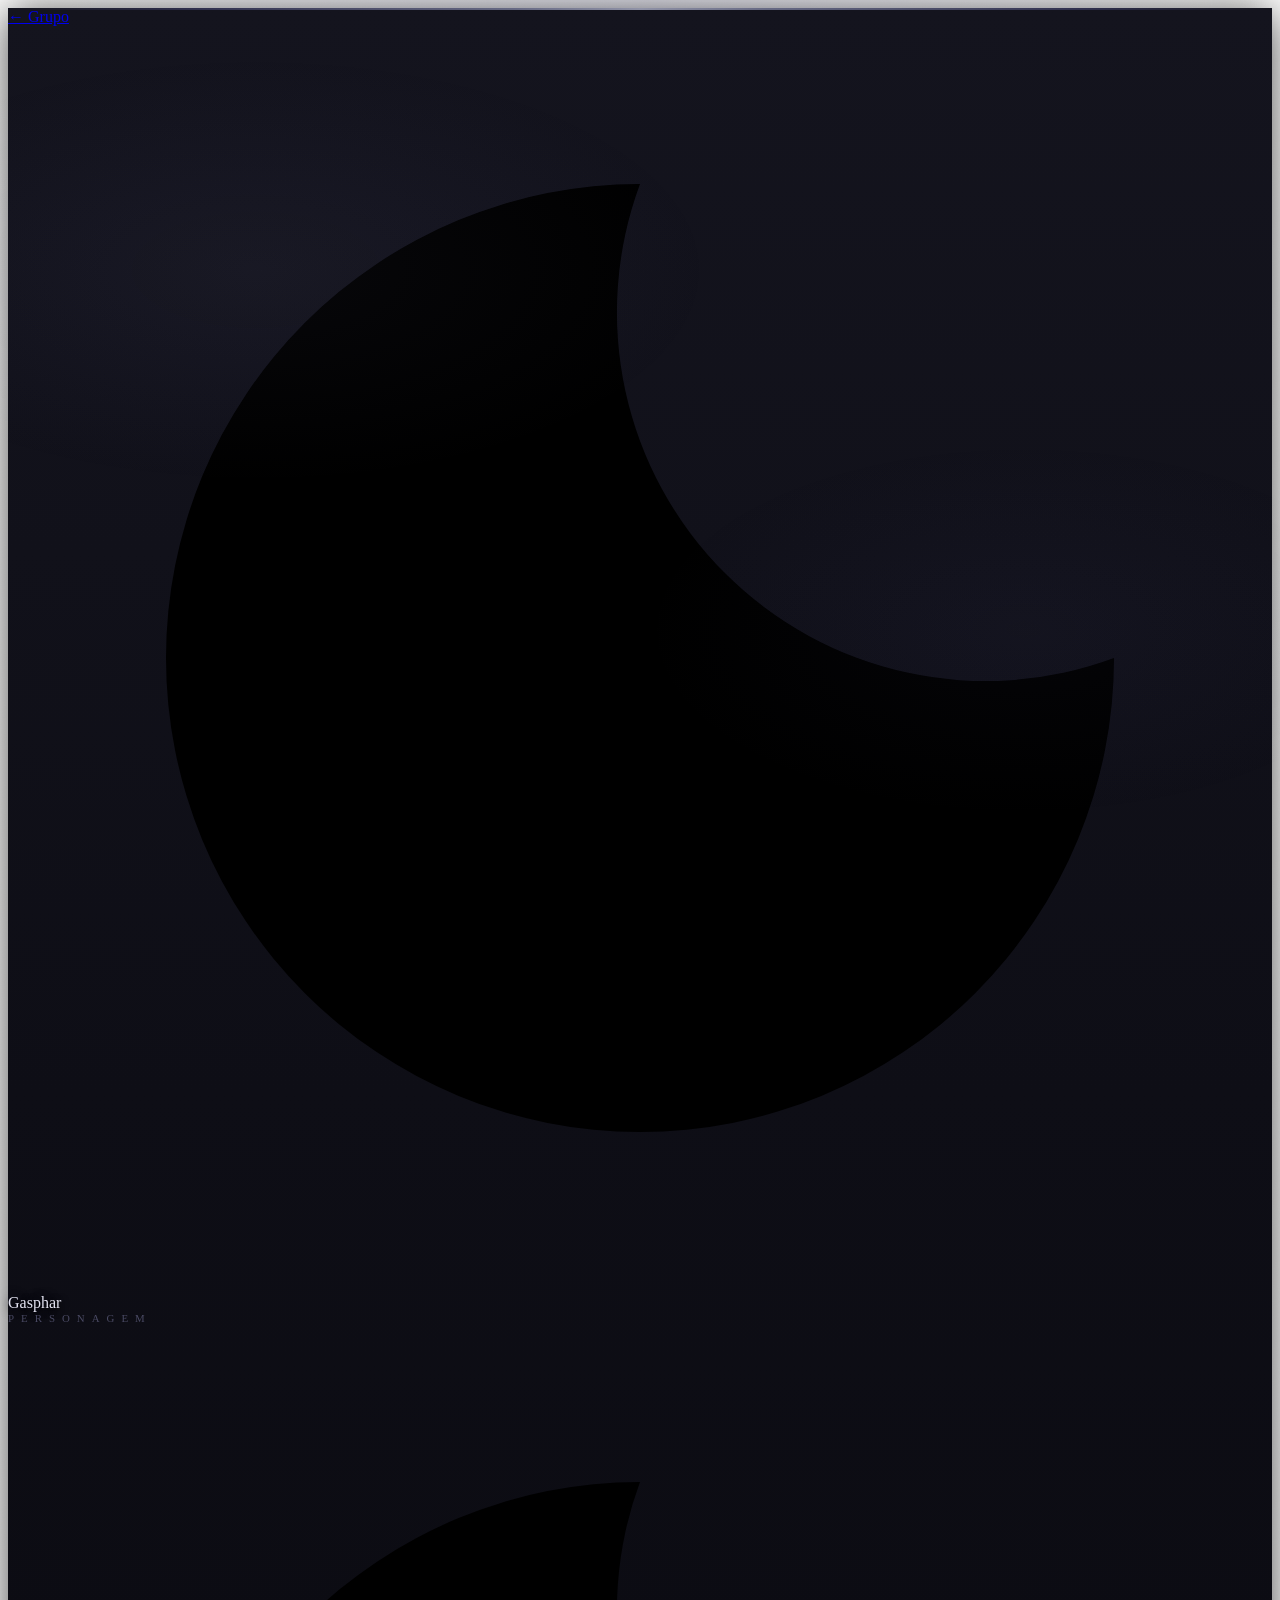
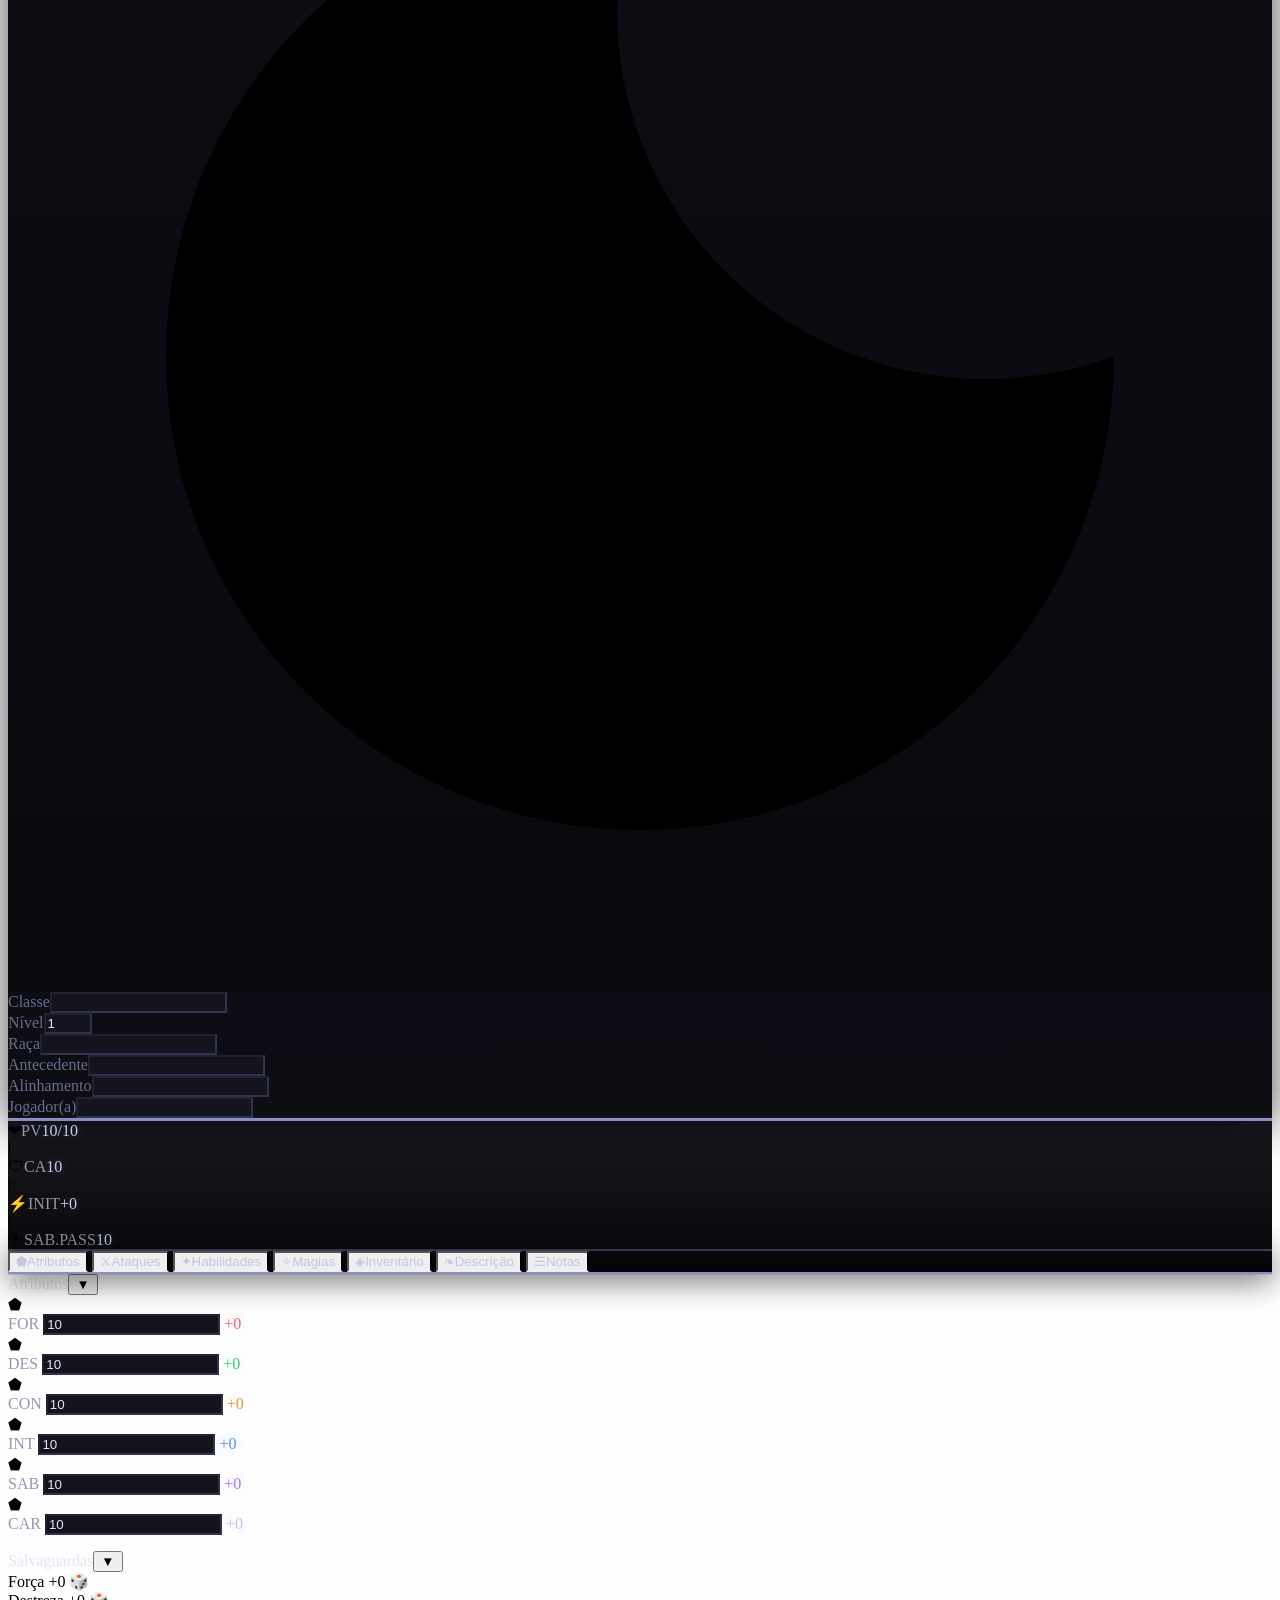
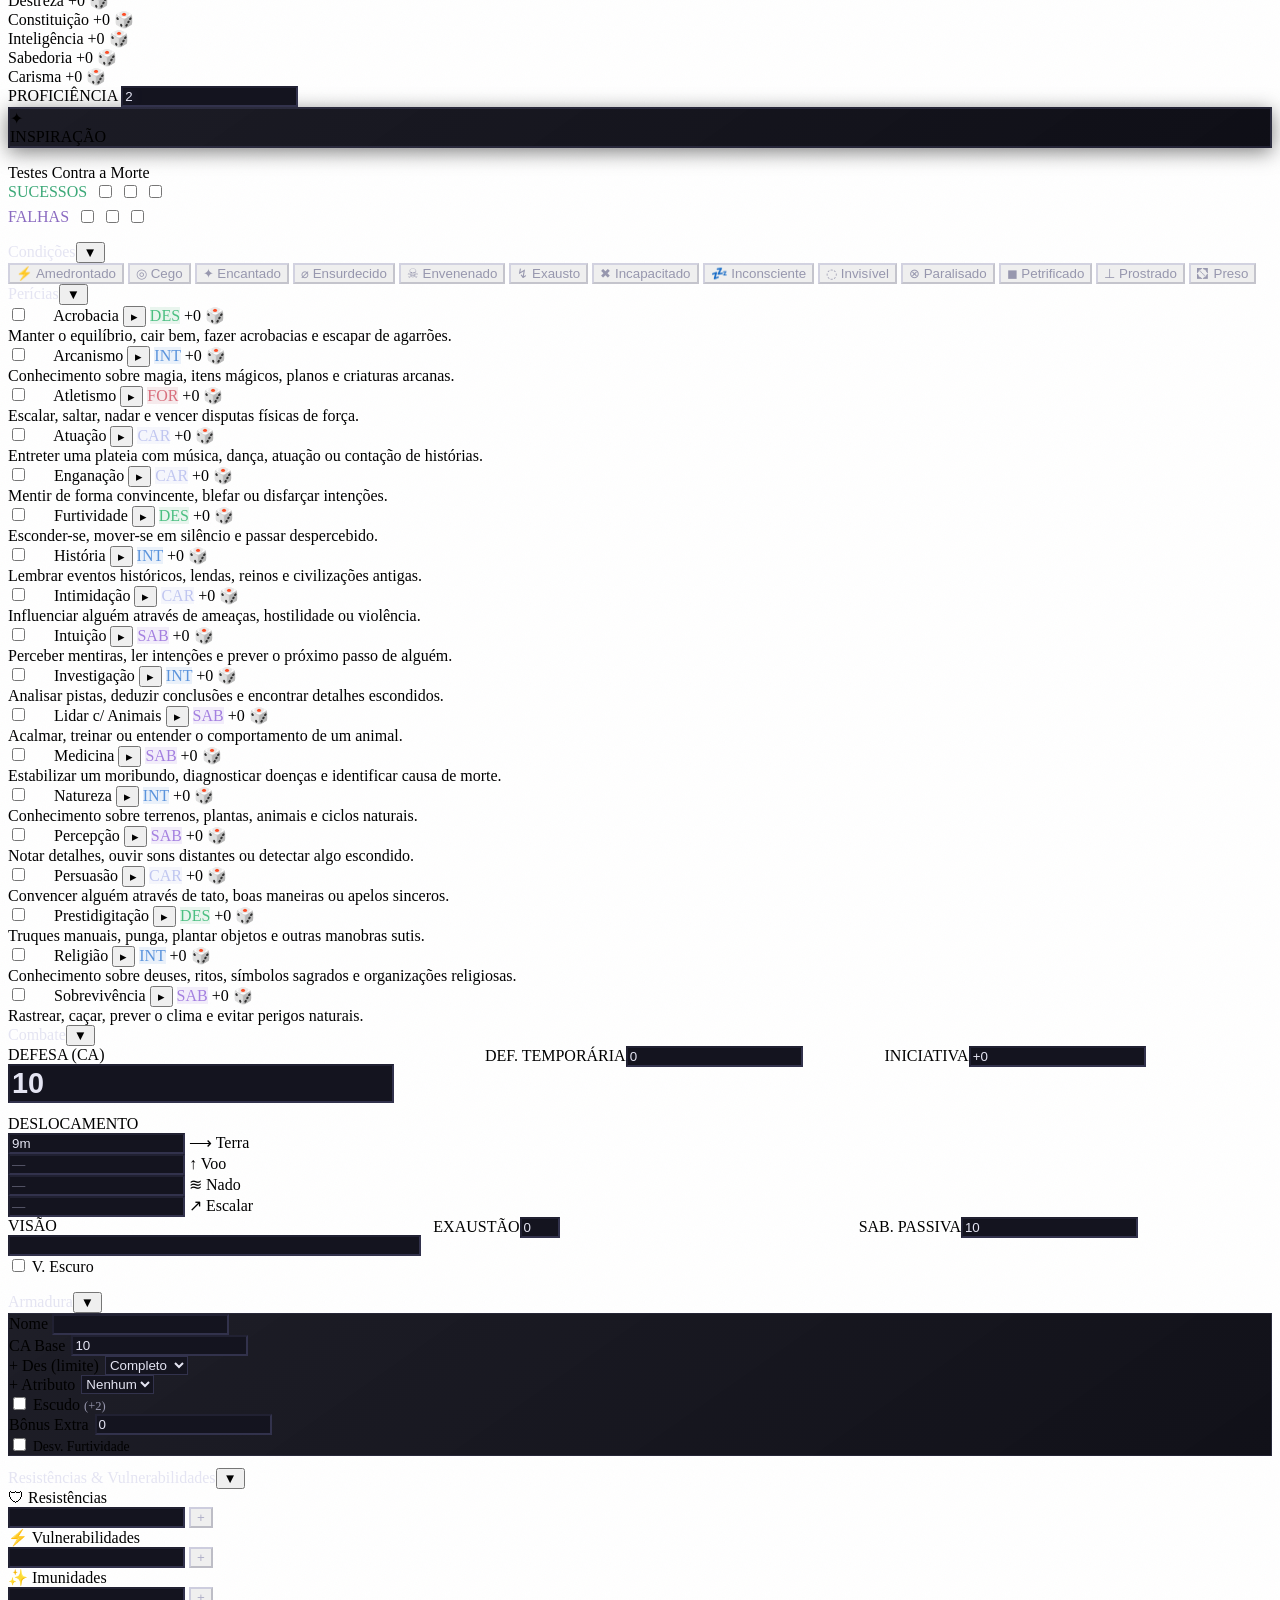
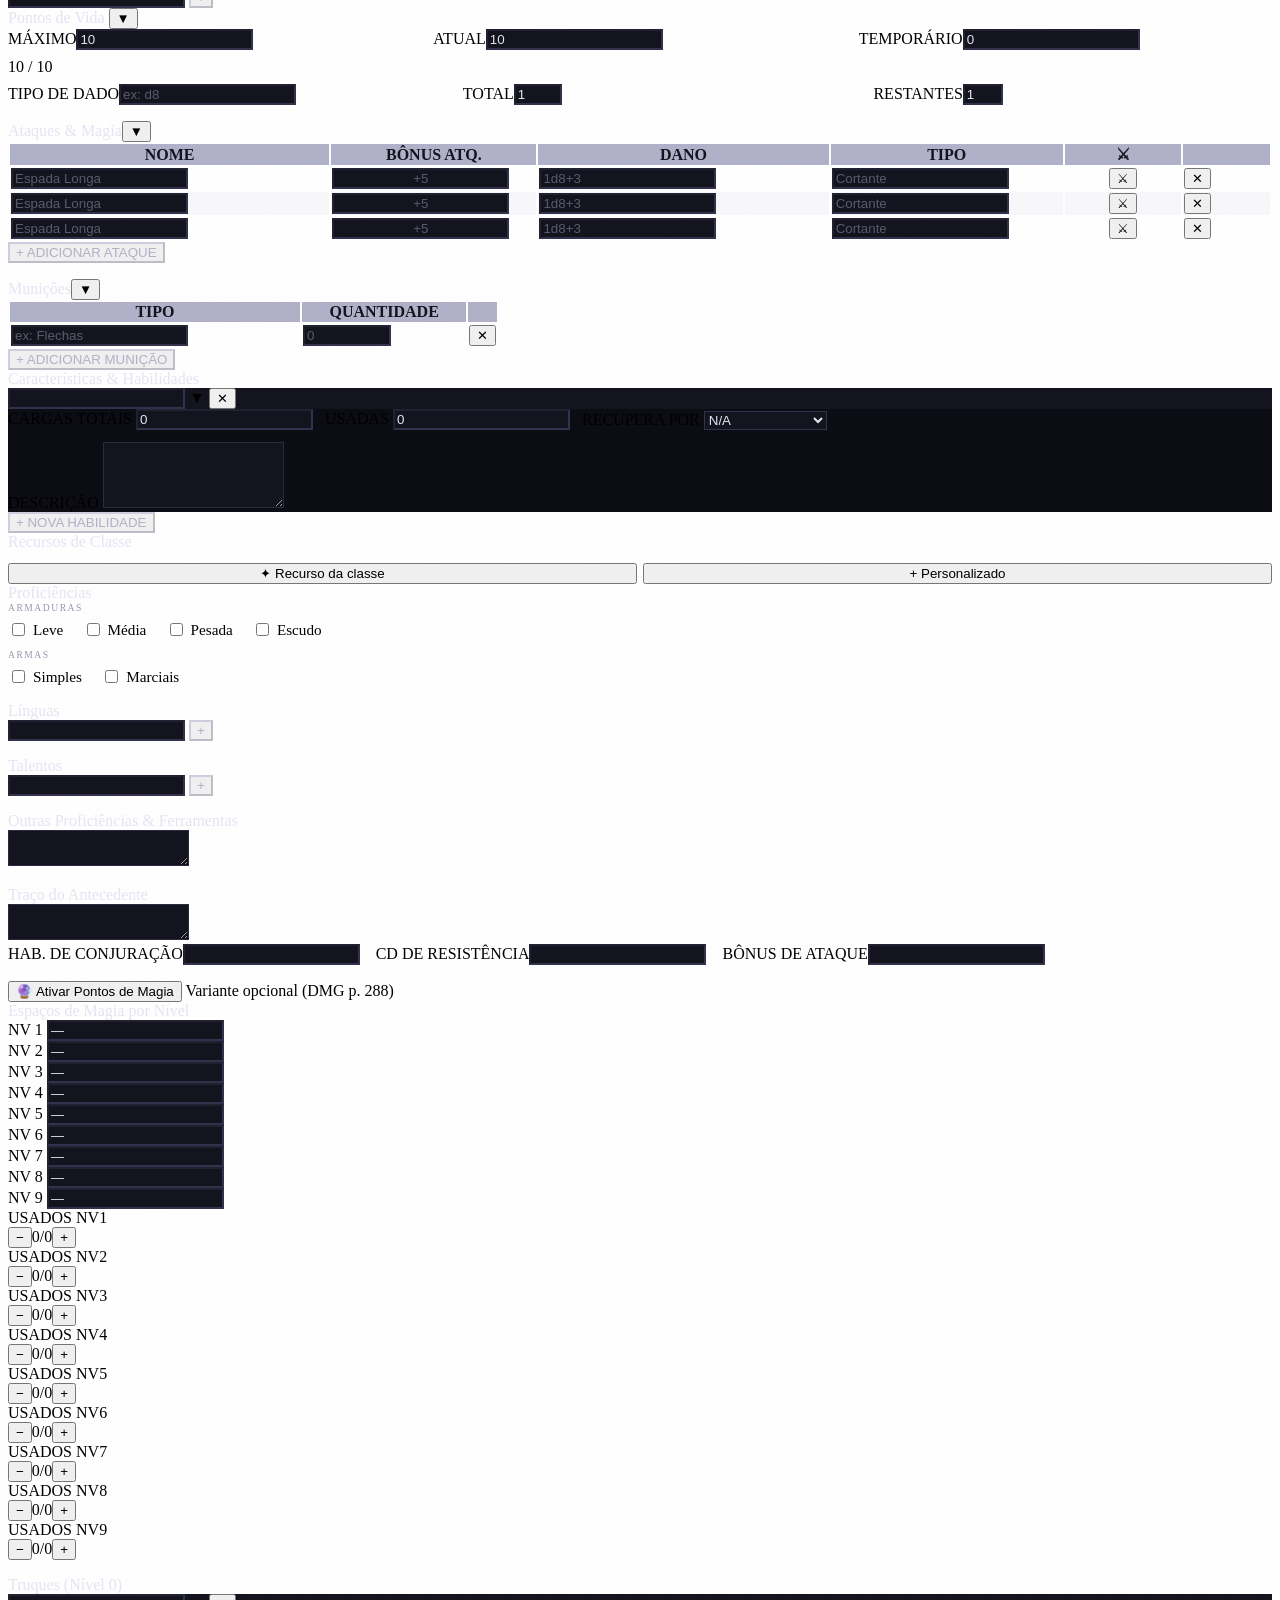
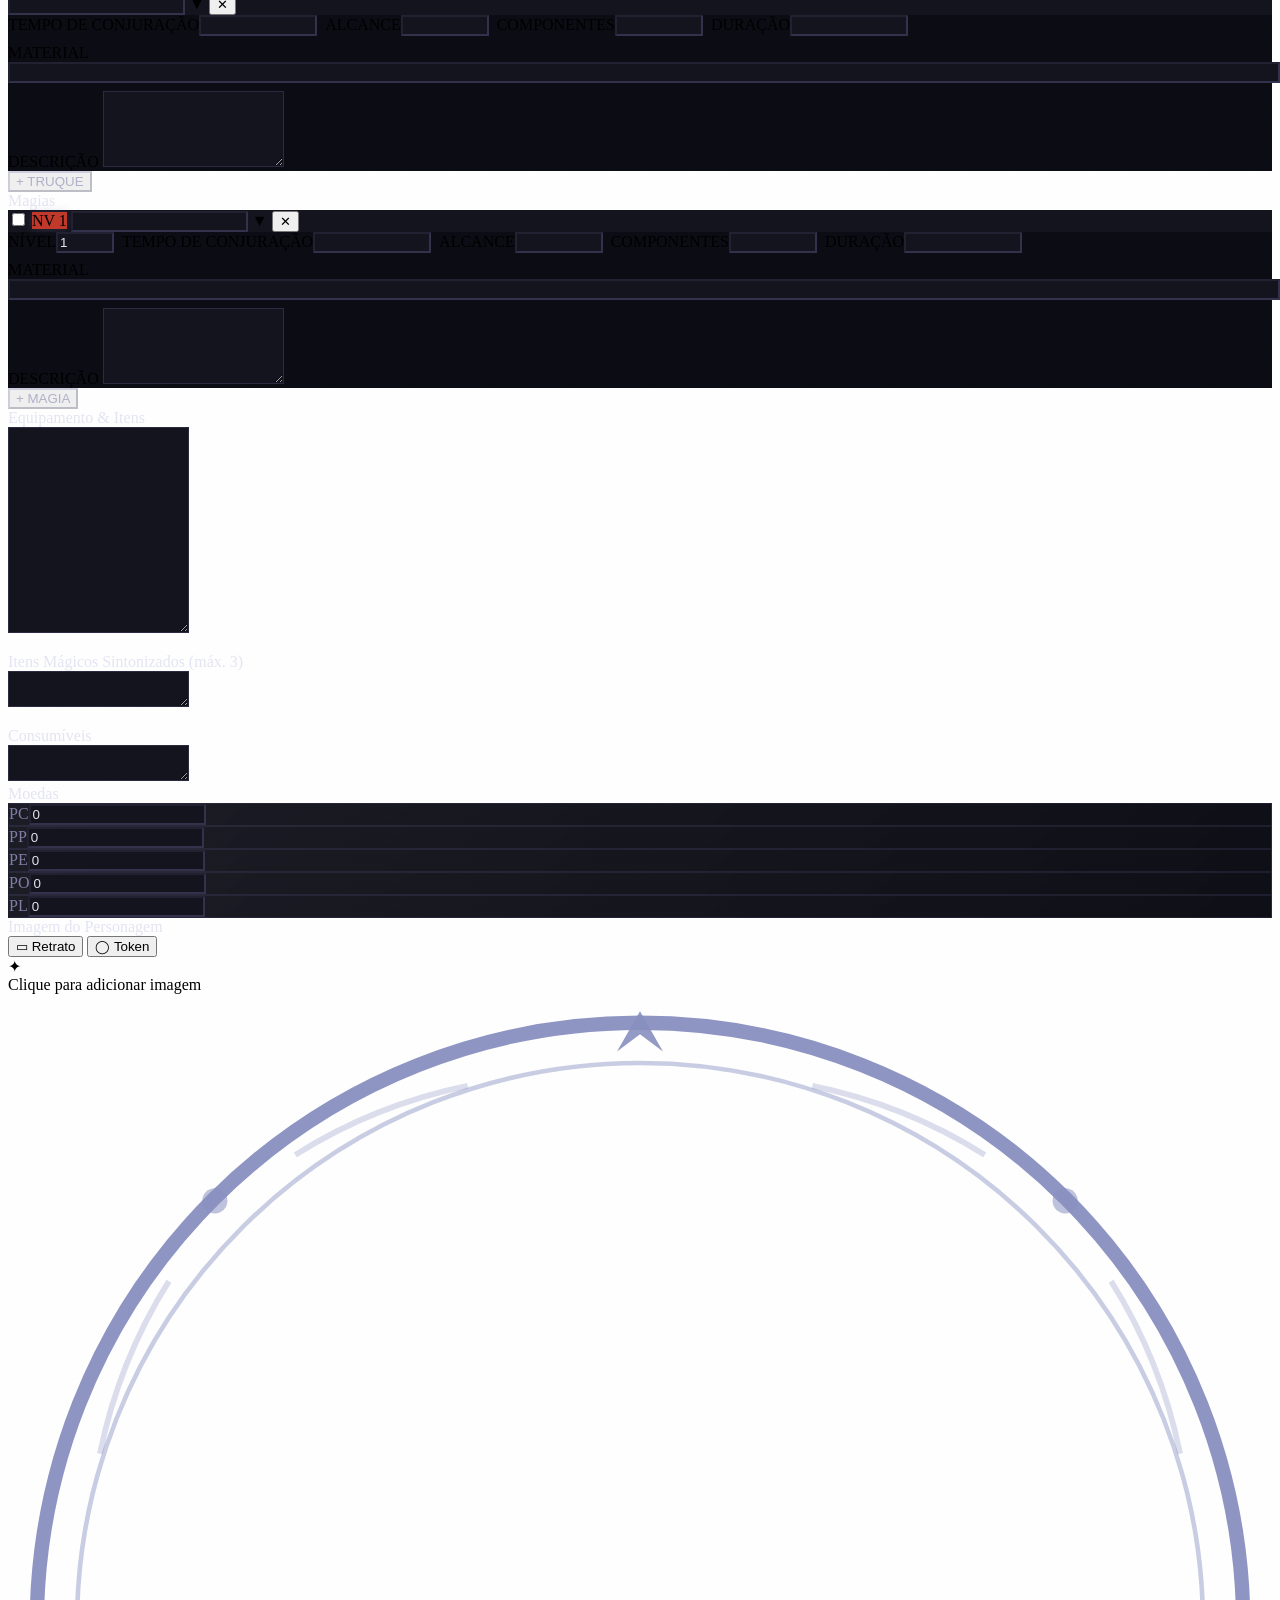
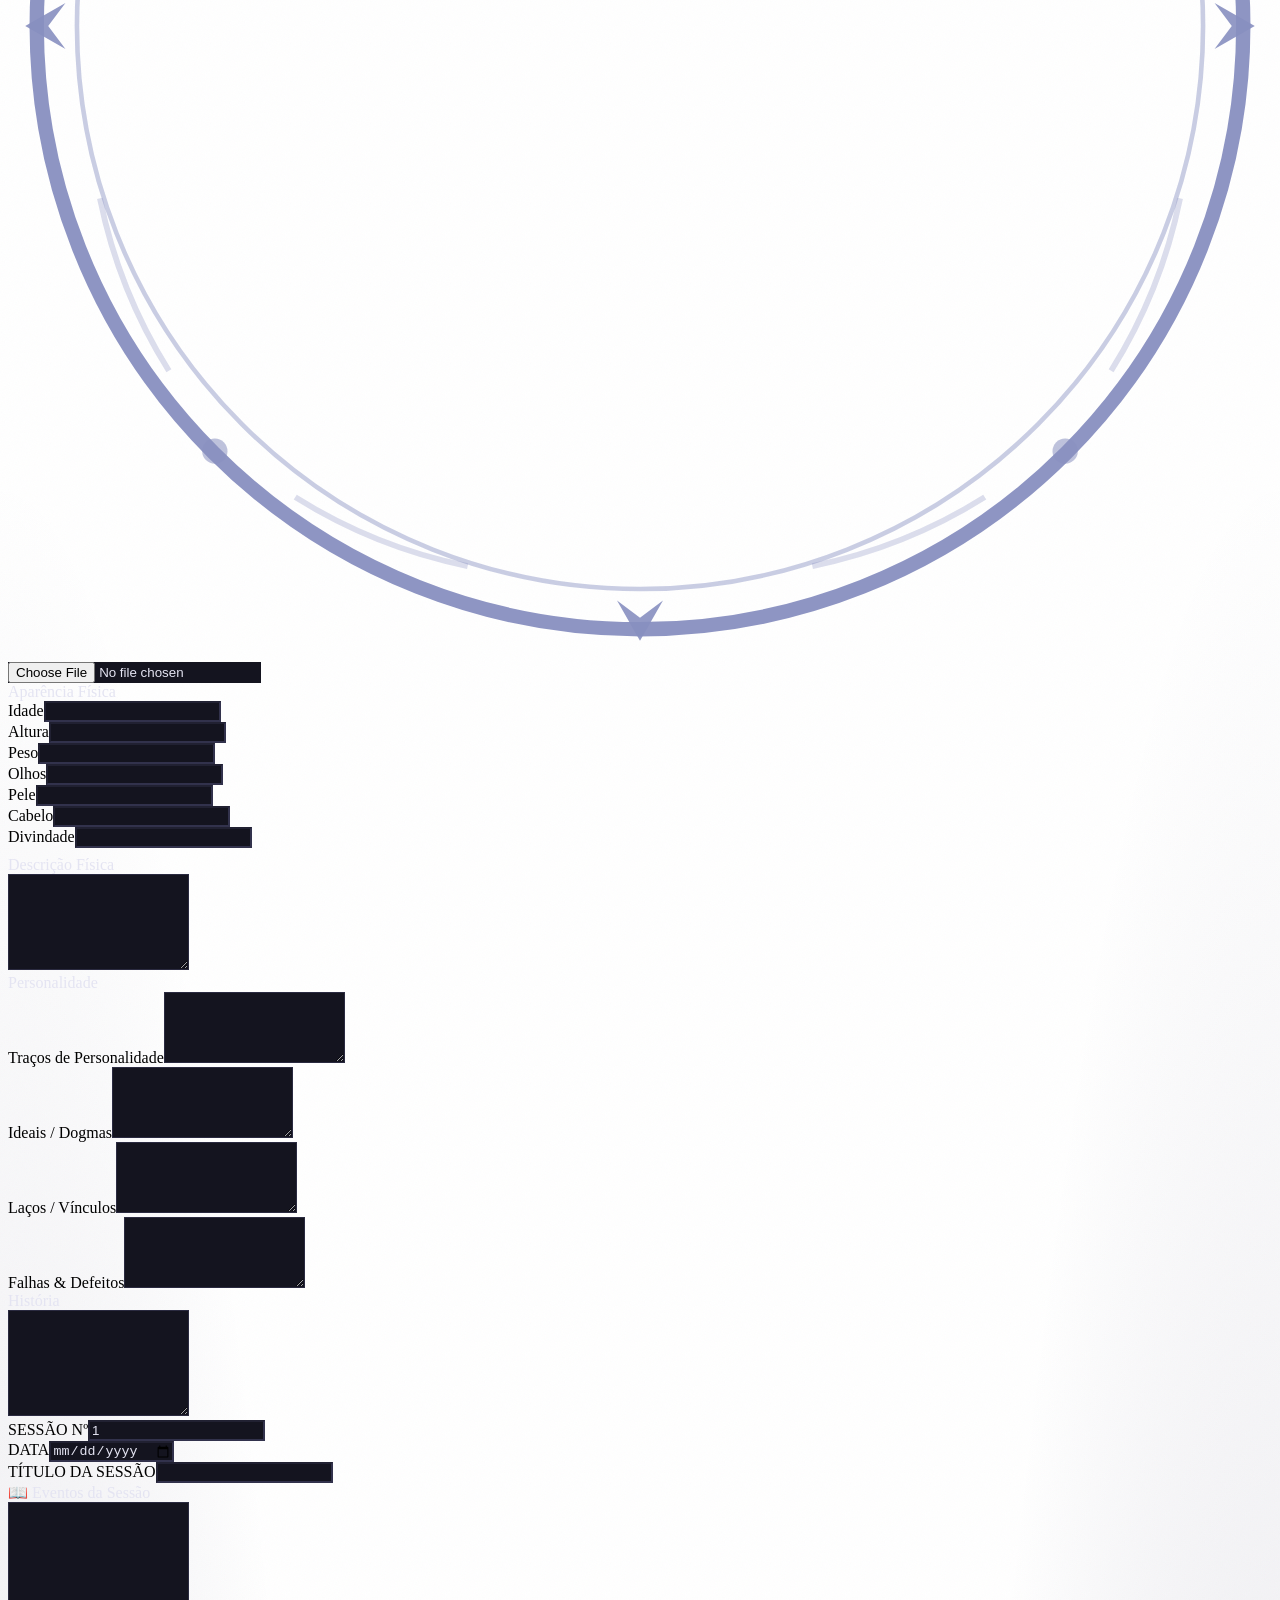
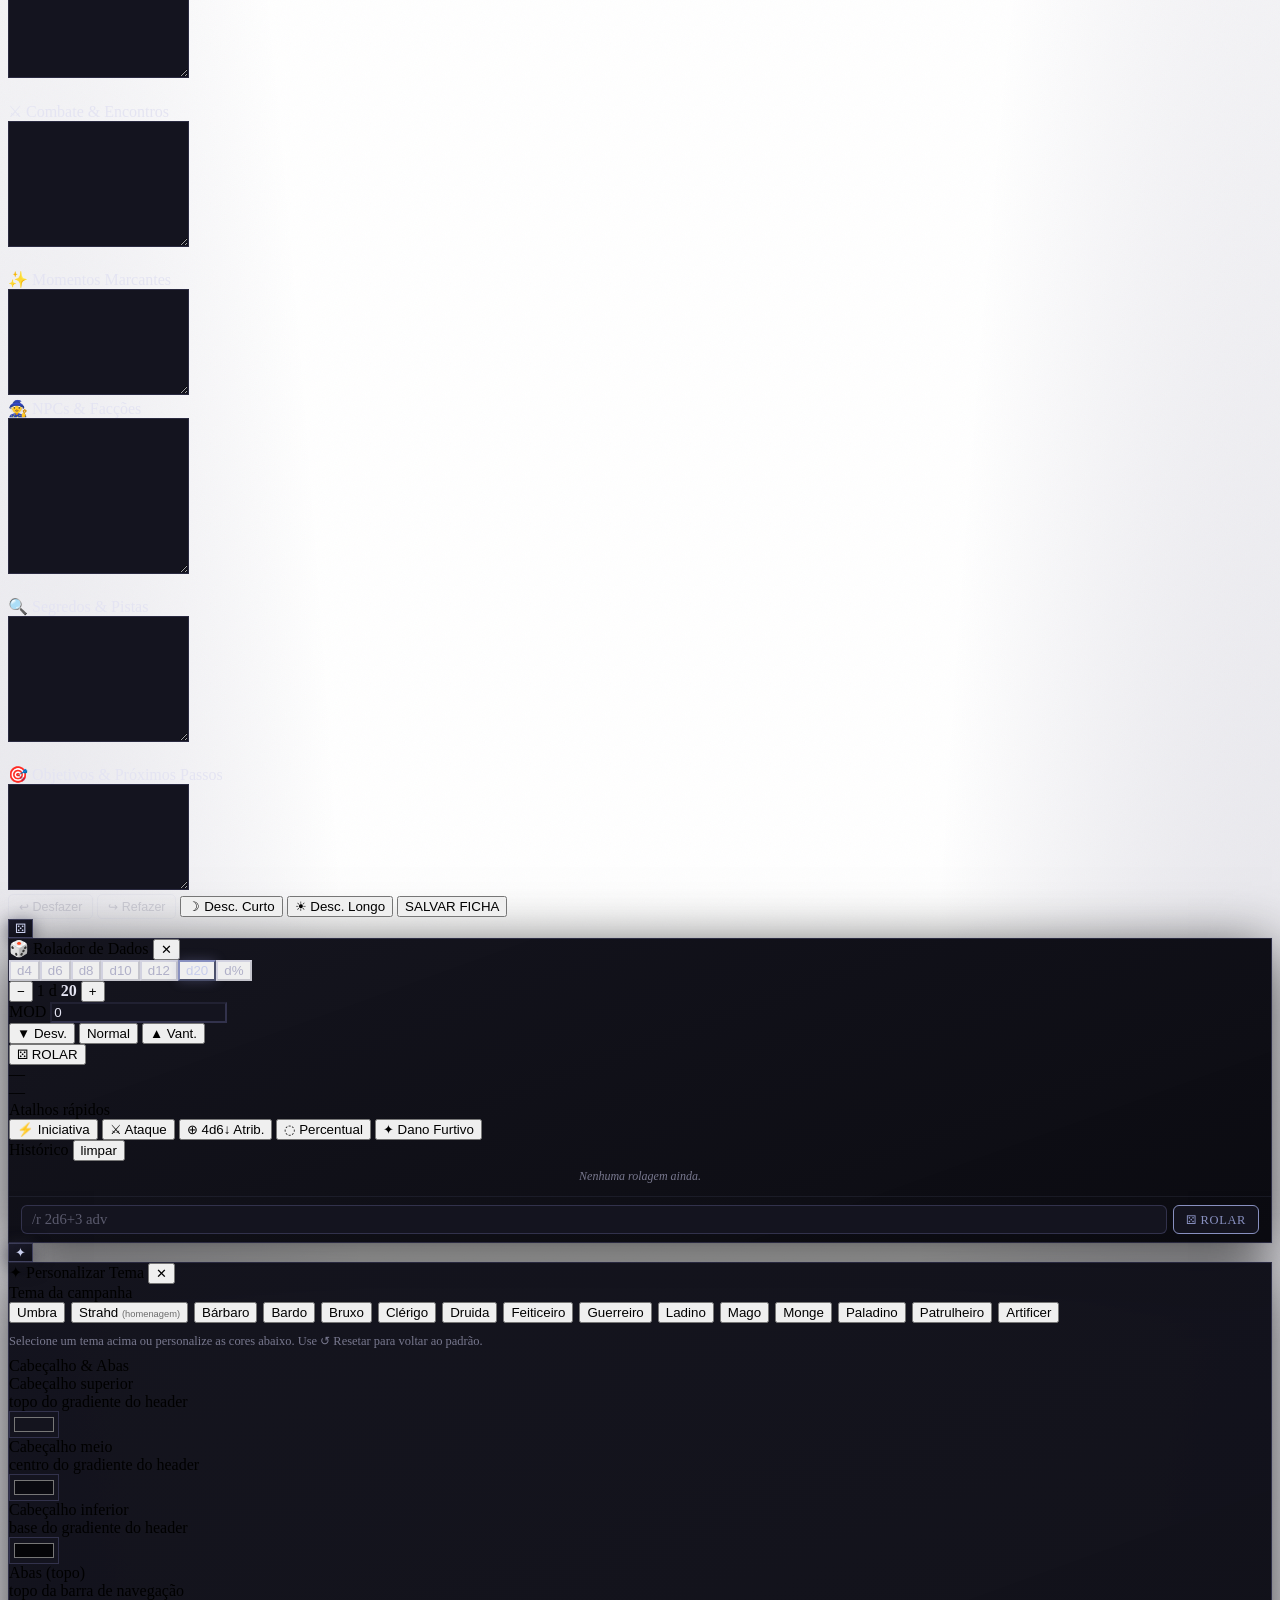
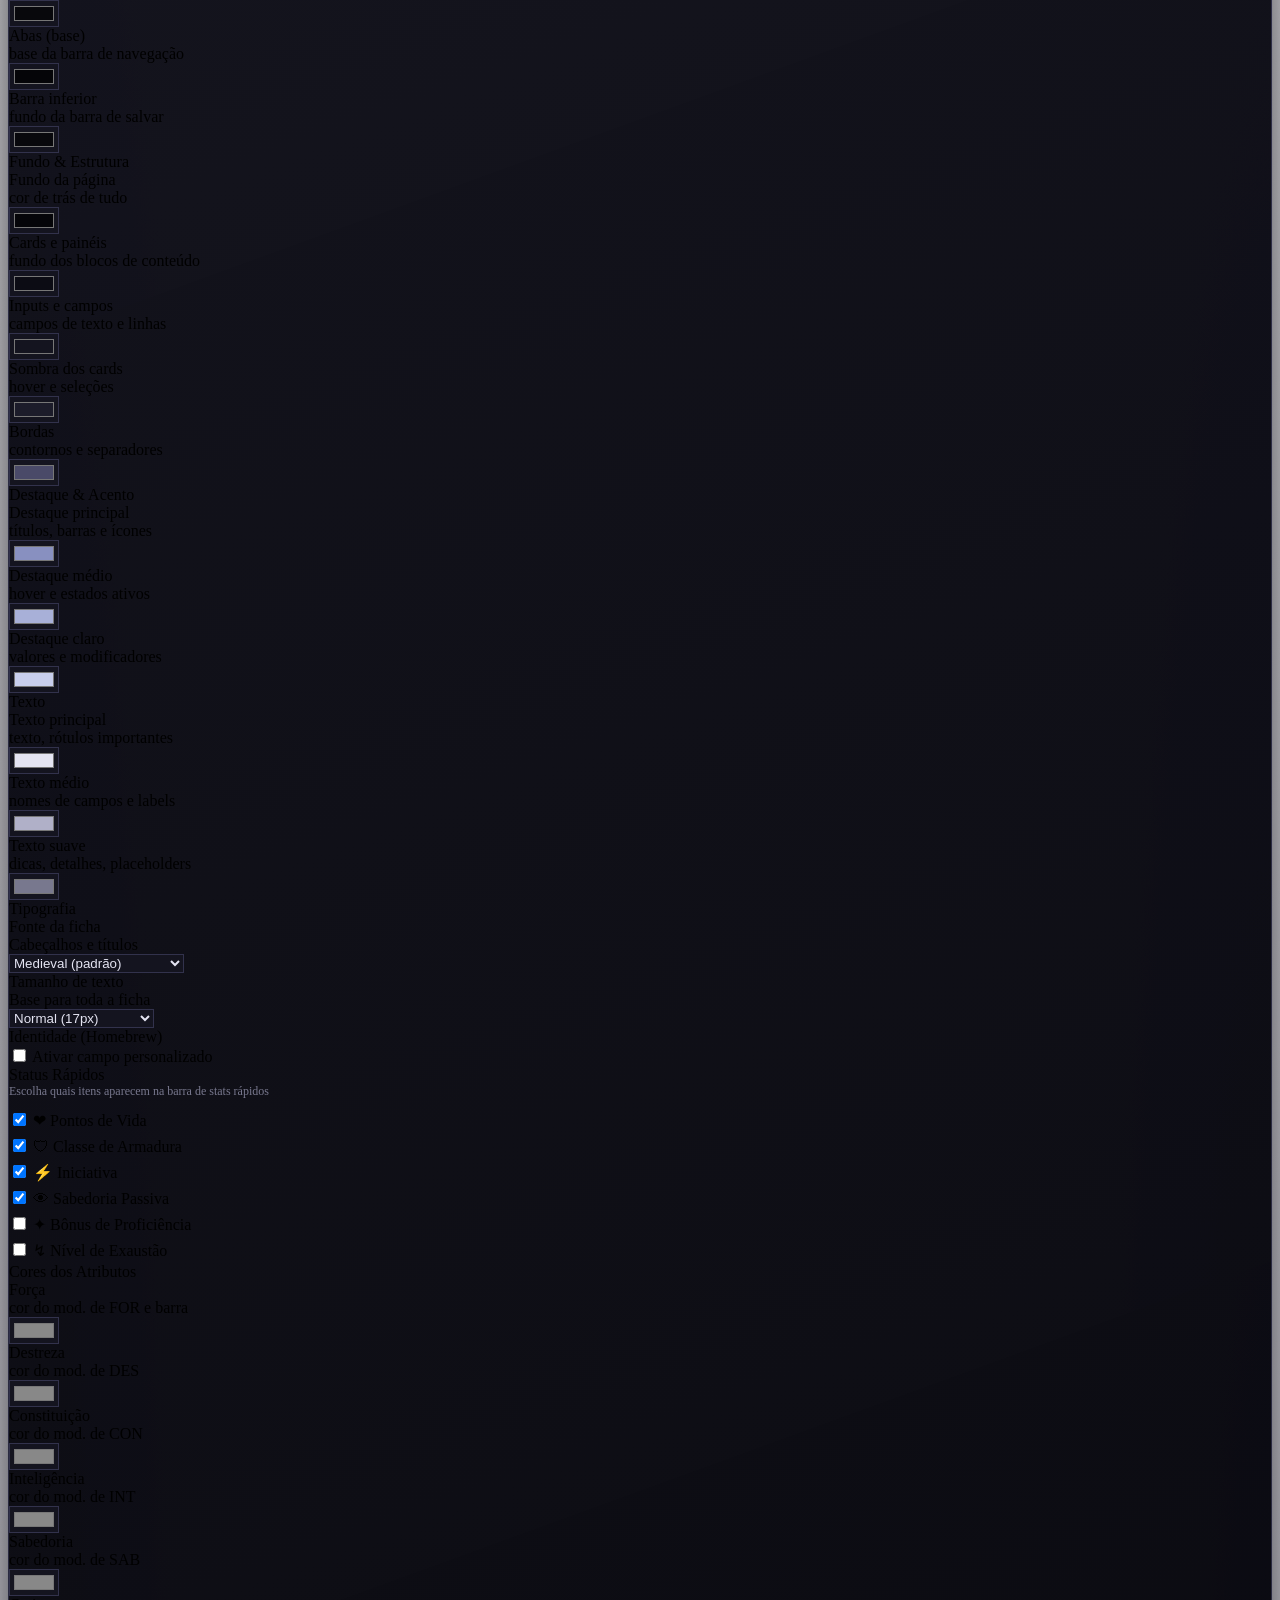
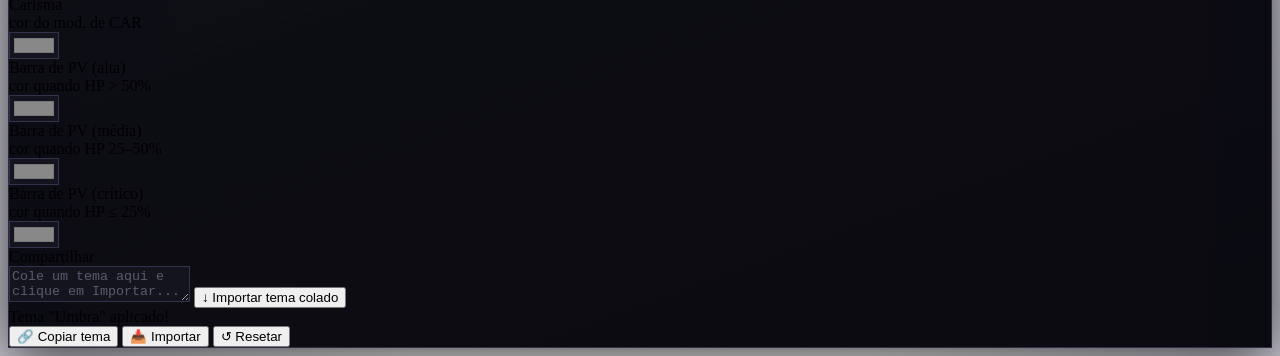
==== ficha.html @ ea8a463d "Add files via upload" ====
<!DOCTYPE html>
<html lang="pt-BR">

<head>
  <meta charset="UTF-8">
  <meta name="viewport" content="width=device-width, initial-scale=1.0">
  <title>Umbra — Ficha de Personagem</title>

  <!-- Fontes medievais do Google Fonts -->
  <link
    href="https://fonts.googleapis.com/css2?family=Cinzel+Decorative:wght@700&family=Philosopher:ital,wght@0,400;0,700;1,400&family=IM+Fell+English:ital@0;1&family=Cinzel:wght@400;600;700&family=Crimson+Pro:ital,wght@0,400;0,600;1,400&display=swap"
    rel="stylesheet">

  <link rel="stylesheet" href="css/01-base-v3.css">
  <link rel="stylesheet" href="css/02-melhorias-v2.css">
  <link rel="stylesheet" href="css/03-tipografia-v3.css">
  <link rel="stylesheet" href="css/04-melhorias-v3.css">
  <link rel="stylesheet" href="css/05-tema-ladino.css">
  <link rel="stylesheet" href="css/06-strahd-correcoes.css">
  <!-- css/07-strahd-rework-inline.css removido: 100% redundante com
       strahd-rework.css (mesmas regras, mesmos valores), que já
       carrega mais abaixo com prioridade maior na cascata. -->
  <link rel="stylesheet" href="css/08-paineis-flutuantes.css">
  <link rel="stylesheet" href="css/09-botoes-flutuantes.css">
  <link rel="stylesheet" href="css/10-correcoes-layout.css">
  <link rel="stylesheet" href="css/11-correcoes-v6.css">
  <link rel="stylesheet" href="css/12-temas-unificados.css">
  <link rel="stylesheet" href="css/13-identidade-temas.css">
  <link rel="stylesheet" href="strahd-rework.css">
  <link rel="stylesheet" href="tema-umbra.css">
</head>

<body class="tema-umbra">

  <!-- ════ CABEÇALHO CINEMATOGRÁFICO ════ -->
  <div id="header">
    <a href="index.html" id="btn-voltar-grupo" title="Voltar à seleção de personagens">← Grupo</a>
    <div id="header-hero">
      <div id="header-ornament-left">✦</div>
      <div id="header-center">
        <div id="nome-personagem" contenteditable="true" spellcheck="false">Gasphar</div>
        <div id="header-sub">PERSONAGEM</div>
      </div>
      <div id="header-ornament-right">✦</div>
    </div>
    <div id="header-fields">
      <div class="hfield"><label>Classe</label><input id="classe" type="text"></div>
      <div class="hfield"><label>Nível</label><input id="nivel" type="number" value="1" min="1" max="20"
          oninput="atualizarTudo()"></div>
      <div class="hfield"><label>Raça</label><input id="raca" type="text"></div>
      <div class="hfield"><label>Antecedente</label><input id="antecedente" type="text"></div>
      <div class="hfield"><label>Alinhamento</label><input id="alinhamento" type="text"></div>
      <div class="hfield"><label>Jogador(a)</label><input id="jogador" type="text"></div>
      <div class="hfield hfield-custom" id="hfield-custom-wrap" style="display:none;">
        <label id="hfield-custom-label">Personalizado</label>
        <input id="campo-custom" type="text" placeholder="—">
      </div>
    </div>
  </div>

  <!-- ════ BARRA DE STATS RÁPIDOS (sticky) ════ -->
  <div id="quick-stats">
    <!-- Preenchido dinamicamente pelo script.js -->
  </div>

  <!-- ════ BARRA DE ABAS ════ -->
  <div id="tabs">
    <div id="tab-indicator"></div>
    <button class="tab-btn active" onclick="showTab('atributos', this)"><span class="tab-icon">⬟</span><span class="tab-label">Atributos</span></button>
    <button class="tab-btn" onclick="showTab('ataques', this)"><span class="tab-icon">⚔</span><span class="tab-label">Ataques</span></button>
    <button class="tab-btn" onclick="showTab('habilidades', this)"><span class="tab-icon">✦</span><span class="tab-label">Habilidades</span></button>
    <button class="tab-btn" onclick="showTab('magias', this)"><span class="tab-icon">✧</span><span class="tab-label">Magias</span></button>
    <button class="tab-btn" onclick="showTab('inventario', this)"><span class="tab-icon">◈</span><span class="tab-label">Inventário</span></button>
    <button class="tab-btn" onclick="showTab('descricao', this)"><span class="tab-icon">❧</span><span class="tab-label">Descrição</span></button>
    <button class="tab-btn" onclick="showTab('notas', this)"><span class="tab-icon">☰</span><span class="tab-label">Notas</span></button>
  </div>

  <!-- ════ CONTEÚDO DAS ABAS ════ -->
  <div id="sheet-body">

    <div id="tab-atributos" class="tab-panel active">
      <div id="atributos-grid">

        <!-- COL ESQUERDA: Atributos + Saves -->
        <!-- COL ESQUERDA: Atributos + Saves -->
        <div>
          <div class="section-title">Atributos</div>
          <div class="attr-grid">
            <div class="attr-card attr-for" data-attr="for">
              <div class="attr-gem">⬟</div>
              <label>FOR</label>
              <input type="number" id="for" value="10" oninput="atualizarTudo()">
              <span class="attr-mod" id="for-mod" title="Clique para usar no rolador" onclick="usarModNoRolador('for')" style="cursor:pointer">+0</span>
            </div>
            <div class="attr-card attr-des" data-attr="des">
              <div class="attr-gem">⬟</div>
              <label>DES</label>
              <input type="number" id="des" value="10" oninput="atualizarTudo()">
              <span class="attr-mod" id="des-mod" title="Clique para usar no rolador" onclick="usarModNoRolador('des')" style="cursor:pointer">+0</span>
            </div>
            <div class="attr-card attr-con" data-attr="con">
              <div class="attr-gem">⬟</div>
              <label>CON</label>
              <input type="number" id="con" value="10" oninput="atualizarTudo()">
              <span class="attr-mod" id="con-mod" title="Clique para usar no rolador" onclick="usarModNoRolador('con')" style="cursor:pointer">+0</span>
            </div>
            <div class="attr-card attr-int" data-attr="int">
              <div class="attr-gem">⬟</div>
              <label>INT</label>
              <input type="number" id="int" value="10" oninput="atualizarTudo()">
              <span class="attr-mod" id="int-mod" title="Clique para usar no rolador" onclick="usarModNoRolador('int')" style="cursor:pointer">+0</span>
            </div>
            <div class="attr-card attr-sab" data-attr="sab">
              <div class="attr-gem">⬟</div>
              <label>SAB</label>
              <input type="number" id="sab" value="10" oninput="atualizarTudo()">
              <span class="attr-mod" id="sab-mod" title="Clique para usar no rolador" onclick="usarModNoRolador('sab')" style="cursor:pointer">+0</span>
            </div>
            <div class="attr-card attr-car" data-attr="car">
              <div class="attr-gem">⬟</div>
              <label>CAR</label>
              <input type="number" id="car" value="10" oninput="atualizarTudo()">
              <span class="attr-mod" id="car-mod" title="Clique para usar no rolador" onclick="usarModNoRolador('car')" style="cursor:pointer">+0</span>
            </div>
          </div>

          <div class="section-title" style="margin-top:1rem;">Salvaguardas</div>
          <div id="saves-list"></div>

          <div class="prof-insp-row">
            <div class="prof-card">
              <label>PROFICIÊNCIA</label>
              <input type="number" id="proficiencia" value="2" oninput="atualizarTudo()">
            </div>
            <div class="insp-card" id="inspiracao" onclick="this.classList.toggle('on')"
              title="Clique para ativar inspiração">
              <div class="insp-icon">✦</div>
              <div class="insp-label">INSPIRAÇÃO</div>
            </div>
          </div>

          <div class="death-section-title" style="margin-top:1rem;">Testes Contra a Morte</div>
          <div style="display:flex;flex-direction:column;gap:6px;">
            <div style="display:flex;align-items:center;gap:8px;">
              <span class="death-label-suc">SUCESSOS</span>
              <div style="display:flex;gap:5px;">
                <input type="checkbox" class="dcircle suc death-check" onchange="salvar()">
                <input type="checkbox" class="dcircle suc death-check" onchange="salvar()">
                <input type="checkbox" class="dcircle suc death-check" onchange="salvar()">
              </div>
            </div>
            <div style="display:flex;align-items:center;gap:8px;">
              <span class="death-label-fail">FALHAS</span>
              <div style="display:flex;gap:5px;">
                <input type="checkbox" class="dcircle fail death-check" onchange="salvar()">
                <input type="checkbox" class="dcircle fail death-check" onchange="salvar()">
                <input type="checkbox" class="dcircle fail death-check" onchange="salvar()">
              </div>
            </div>
          </div>

          <!-- CONDIÇÕES -->
          <div class="section-title" style="margin-top:1rem;">Condições</div>
          <div class="condicoes-grid" id="condicoes-grid">
            <!-- injetado pelo script -->
          </div>

        </div>

        <!-- COL DIREITA: Perícias -->
        <!-- COL DIREITA: Perícias -->
        <div>
          <div class="section-title">Perícias</div>
          <div class="pericias-panel" id="pericias-lista"></div>
        </div>

      </div>
    </div>

    <div id="tab-ataques" class="tab-panel">
      <div id="ataques-grid">

        <!-- COL A: Combate, Armadura, Resistências & Vulnerabilidades -->
        <div>
          <div class="section-title">Combate</div>
          <div style="display:flex;gap:0.75rem;margin-bottom:0.75rem;">
            <div class="big-num" style="flex:1.2;"><label>DEFESA (CA)</label><input type="text" id="ca-total" readonly
                style="cursor:default;font-weight:700;color:var(--gold);font-size:1.8rem;"></div>
            <div class="big-num" style="flex:1;"><label>DEF. TEMPORÁRIA</label><input type="number" id="ca-temp"
                value="0" oninput="calcularCA()"></div>
            <div class="big-num" style="flex:1;"><label>INICIATIVA</label><input type="text" id="iniciativa" value="+0">
            </div>
          </div>

          <!-- DESLOCAMENTO — linha própria, espaço suficiente para os valores -->
          <div class="deslocamento-row">
            <div class="deslocamento-label">DESLOCAMENTO</div>
            <div class="deslocamento-items">
              <div class="desl-item">
                <input type="text" id="deslocamento" value="9m" class="desl-input">
                <span class="desl-label">⟶ Terra</span>
              </div>
              <div class="desl-item">
                <input type="text" id="deslocamento-voo" placeholder="—" class="desl-input">
                <span class="desl-label">↑ Voo</span>
              </div>
              <div class="desl-item">
                <input type="text" id="deslocamento-nado" placeholder="—" class="desl-input">
                <span class="desl-label">≋ Nado</span>
              </div>
              <div class="desl-item">
                <input type="text" id="deslocamento-escala" placeholder="—" class="desl-input">
                <span class="desl-label">↗ Escalar</span>
              </div>
            </div>
          </div>

          <div style="display:flex;gap:0.75rem;margin-bottom:1rem;">
            <div class="big-num" style="flex:1;">
              <label>VISÃO</label>
              <div style="display:flex;align-items:center;gap:4px;">
                <input type="text" id="visao" style="flex:1;">
                <span id="visao-escuro-icon" class="visao-escuro-icon" title="Visão no Escuro ativa"
                  style="display:none;">🌙</span>
              </div>
              <label class="visao-check-label"><input type="checkbox" class="prof-check" id="visao-escuro" onchange="toggleVisaoEscuro()">
                V. Escuro</label>
            </div>
            <div class="big-num" style="flex:1;"><label>EXAUSTÃO</label><input type="number" id="exaustao" value="0"
                min="0" max="6"></div>
            <div class="big-num" style="flex:1;"><label>SAB. PASSIVA</label><input type="text" id="sab-passiva" readonly
                style="cursor:default;"></div>
          </div>

          <!-- Armadura -->
          <div class="section-title">Armadura</div>
          <div class="armadura-box">
            <div class="arm-row">
              <span class="arm-label">Nome</span>
              <input type="text" class="arm-input-text" id="arm-nome">
            </div>
            <div class="arm-row" style="gap:1rem;">
              <div style="display:flex;align-items:center;gap:6px;">
                <span class="arm-label">CA Base</span>
                <input type="number" class="arm-input-num" id="arm-ca" value="10" oninput="calcularCA()">
              </div>
              <div style="display:flex;align-items:center;gap:6px;">
                <span class="arm-label">+ Des (limite)</span>
                <select class="arm-select" id="arm-des-limite" onchange="calcularCA()">
                  <option value="none">Não soma</option>
                  <option value="full" selected>Completo</option>
                  <option value="1">Máx +1</option>
                  <option value="2">Máx +2</option>
                </select>
              </div>
              <div style="display:flex;align-items:center;gap:6px;">
                <span class="arm-label">+ Atributo</span>
                <select class="arm-select" id="arm-attr-extra" onchange="calcularCA()">
                  <option value="none">Nenhum</option>
                  <option value="for">FOR</option>
                  <option value="con">CON</option>
                  <option value="int">INT</option>
                  <option value="sab">SAB</option>
                  <option value="car">CAR</option>
                </select>
              </div>
              <label class="arm-check-label">
                <input type="checkbox" class="prof-check" id="escudo" onchange="calcularCA()">
                <span>Escudo <span style="color:var(--ink-light);font-size:0.78rem;">(+2)</span></span>
              </label>
              <div style="display:flex;align-items:center;gap:6px;">
                <span class="arm-label">Bônus Extra</span>
                <input type="number" class="arm-input-num" id="arm-bonus" value="0" oninput="calcularCA()">
              </div>
              <label class="arm-check-label">
                <input type="checkbox" class="prof-check" id="arm-desv">
                <span style="font-size:0.85rem;">Desv. Furtividade</span>
              </label>
            </div>
          </div>

          <!-- Resistências & Vulnerabilidades -->
          <div class="section-title" style="margin-top:0.75rem;">Resistências & Vulnerabilidades</div>
          <div class="resv-grid" id="resv-grid">
            <div class="resv-col">
              <div class="resv-col-title res-title">🛡 Resistências</div>
              <div class="resv-tags" id="res-tags"></div>
              <div class="tag-input-row">
                <input type="text" class="prof-tag-input" id="res-input"
                  onkeydown="if(event.key==='Enter')addResVul('res')">
                <button class="btn-add" style="margin:0;" onclick="addResVul('res')">+</button>
              </div>
            </div>
            <div class="resv-col">
              <div class="resv-col-title vul-title">⚡ Vulnerabilidades</div>
              <div class="resv-tags" id="vul-tags"></div>
              <div class="tag-input-row">
                <input type="text" class="prof-tag-input" id="vul-input"
                  onkeydown="if(event.key==='Enter')addResVul('vul')">
                <button class="btn-add" style="margin:0;" onclick="addResVul('vul')">+</button>
              </div>
            </div>
            <div class="resv-col">
              <div class="resv-col-title imn-title">✨ Imunidades</div>
              <div class="resv-tags" id="imn-tags"></div>
              <div class="tag-input-row">
                <input type="text" class="prof-tag-input" id="imn-input"
                  onkeydown="if(event.key==='Enter')addResVul('imn')">
                <button class="btn-add" style="margin:0;" onclick="addResVul('imn')">+</button>
              </div>
            </div>
          </div>
        </div>

        <!-- COL B: Pontos de Vida, Ataques & Magia, Munições -->
        <div>
          <!-- PV -->
          <div class="section-title">
            Pontos de Vida
            <span id="pv-heart" class="heart-critical" style="display:none;" title="HP CRÍTICO!">❤</span>
          </div>
          <div style="display:flex;gap:0.75rem;margin-bottom:0.5rem;">
            <div class="big-num" style="flex:1"><label>MÁXIMO</label><input type="number" id="pv-max" value="10"
                oninput="atualizarPVBar()"></div>
            <div class="big-num" style="flex:1"><label>ATUAL</label><input type="number" id="pv-atual" value="10"
                oninput="atualizarPVBar()"></div>
            <div class="big-num" style="flex:1"><label>TEMPORÁRIO</label><input type="number" id="pv-temp" value="0"
                oninput="atualizarPVBar()"></div>
          </div>
          <div class="pv-bar-wrap">
            <div class="pv-bar pv-high" id="pv-bar" style="width:100%"><span class="pv-bar-label" id="pv-bar-label">10 / 10</span></div>
            <div class="pv-bar-temp" id="pv-bar-temp" style="width:0%"><span class="pv-bar-temp-label" id="pv-bar-temp-label"></span></div>
          </div>
          <div style="display:flex;gap:0.75rem;margin-top:0.5rem;margin-bottom:1rem;">
            <div class="big-num" style="flex:1"><label>TIPO DE DADO</label><input type="text" id="dado-vida" placeholder="ex: d8"></div>
            <div class="big-num" style="flex:0.9"><label>TOTAL</label><input type="number" id="dado-vida-total" min="1" max="20" value="1" oninput="this.dataset.manual='true'; sincronizarDadosVida()"></div>
            <div class="big-num" style="flex:0.9"><label>RESTANTES</label><input type="number" id="dado-vida-rest" min="0" max="20" value="1"></div>
          </div>

          <!-- Ataques -->
          <div class="section-title">Ataques & Magia</div>
          <table class="attacks-table">
            <thead>
              <tr>
                <th style="width:22%">NOME</th>
                <th style="width:13%">BÔNUS ATQ.</th>
                <th style="width:20%">DANO</th>
                <th style="width:16%">TIPO</th>
                <th style="width:8%;text-align:center;">⚔</th>
                <th style="width:6%"></th>
              </tr>
            </thead>
            <tbody id="attacks-body"></tbody>
          </table>
          <button class="btn-add" onclick="addAtaqueRow()">+ ADICIONAR ATAQUE</button>

          <!-- Munições -->
          <div class="section-title" style="margin-top:1rem;">Munições</div>
          <table class="mun-table">
            <thead>
              <tr>
                <th style="width:60%">TIPO</th>
                <th style="width:34%">QUANTIDADE</th>
                <th style="width:6%"></th>
              </tr>
            </thead>
            <tbody id="mun-body"></tbody>
          </table>
          <button class="btn-add" onclick="addMunicaoRow()">+ ADICIONAR MUNIÇÃO</button>
        </div>

      </div>
    </div>

    <div id="tab-habilidades" class="tab-panel">
      <div class="habilidades-grid">
        <div>
          <div class="section-title">Características & Habilidades</div>
          <div id="habilidades-lista"></div>
          <button class="btn-add" onclick="addHabilidade()">+ NOVA HABILIDADE</button>
          <div class="recursos-faixa">
            <div class="section-title" style="margin-bottom:0.75rem;">Recursos de Classe</div>
            <div id="recursos-lista"></div>
            <div style="display:flex;gap:6px;flex-wrap:wrap;margin-top:4px;">
              <button class="btn-add-recurso" style="flex:1;min-width:180px;" onclick="addRecursoPreset()">✦ Recurso da classe</button>
              <button class="btn-add-recurso" style="flex:1;min-width:180px;" onclick="addRecurso()">+ Personalizado</button>
            </div>
          </div>
        </div>
        <div>
          <div class="section-title">Proficiências</div>
          <div style="margin-bottom:1rem;">
            <div
              style="font-family:var(--font-title);font-size:0.6rem;letter-spacing:1.5px;color:var(--ink-light);margin-bottom:7px;">
              ARMADURAS</div>
            <div style="display:flex;gap:1.2rem;flex-wrap:wrap;margin-bottom:10px;">
              <label
                style="display:flex;align-items:center;gap:5px;font-size:0.95rem;cursor:pointer;font-family:var(--font-body);"><input
                  type="checkbox" class="prof-check" id="prof-leve"> Leve</label>
              <label
                style="display:flex;align-items:center;gap:5px;font-size:0.95rem;cursor:pointer;font-family:var(--font-body);"><input
                  type="checkbox" class="prof-check" id="prof-media"> Média</label>
              <label
                style="display:flex;align-items:center;gap:5px;font-size:0.95rem;cursor:pointer;font-family:var(--font-body);"><input
                  type="checkbox" class="prof-check" id="prof-pesada"> Pesada</label>
              <label
                style="display:flex;align-items:center;gap:5px;font-size:0.95rem;cursor:pointer;font-family:var(--font-body);"><input
                  type="checkbox" class="prof-check" id="prof-escudo"> Escudo</label>
            </div>
            <div
              style="font-family:var(--font-title);font-size:0.6rem;letter-spacing:1.5px;color:var(--ink-light);margin-bottom:7px;">
              ARMAS</div>
            <div style="display:flex;gap:1.2rem;flex-wrap:wrap;margin-bottom:10px;">
              <label
                style="display:flex;align-items:center;gap:5px;font-size:0.95rem;cursor:pointer;font-family:var(--font-body);"><input
                  type="checkbox" class="prof-check" id="prof-simples"> Simples</label>
              <label
                style="display:flex;align-items:center;gap:5px;font-size:0.95rem;cursor:pointer;font-family:var(--font-body);"><input
                  type="checkbox" class="prof-check" id="prof-marciais"> Marciais</label>
            </div>
          </div>
          <div class="section-title">Línguas</div>
          <div id="linguas-tags" class="prof-tag-area"></div>
          <div class="tag-input-row">
            <input type="text" class="prof-tag-input" id="lingua-input"
              onkeydown="if(event.key==='Enter')addTag('lingua')">
            <button class="btn-add" style="margin:0;" onclick="addTag('lingua')">+</button>
          </div>
          <div class="section-title" style="margin-top:1rem;">Talentos</div>
          <div id="talentos-tags" class="prof-tag-area"></div>
          <div class="tag-input-row">
            <input type="text" class="prof-tag-input" id="talento-input"
              onkeydown="if(event.key==='Enter')addTag('talento')">
            <button class="btn-add" style="margin:0;" onclick="addTag('talento')">+</button>
          </div>
          <div class="section-title" style="margin-top:1rem;">Outras Proficiências & Ferramentas</div>
          <textarea class="note" id="outras-prof"></textarea>
          <div class="section-title" style="margin-top:1rem;">Traço do Antecedente</div>
          <textarea class="note" id="traco-antecedente"></textarea>
        </div>
      </div>
    </div>

    <div id="tab-magias" class="tab-panel">
      <div style="display:flex;gap:1rem;margin-bottom:1rem;flex-wrap:wrap;align-items:flex-end;">
        <div class="big-num" style="min-width:140px;"><label>HAB. DE CONJURAÇÃO</label><input type="text" id="conj-hab">
        </div>
        <div class="big-num" style="min-width:90px;"><label>CD DE RESISTÊNCIA</label><input type="text" id="conj-cd">
        </div>
        <div class="big-num" style="min-width:90px;"><label>BÔNUS DE ATAQUE</label><input type="text" id="conj-atk">
        </div>
      </div>
      <!-- Toggle de modo -->
      <div id="sp-mode-toggle-row">
        <button id="sp-toggle-btn" class="sp-toggle-btn" onclick="toggleSpellPointsMode()">🔮 Ativar Pontos de Magia</button>
        <span class="sp-mode-hint">Variante opcional (DMG p. 288)</span>
      </div>

      <!-- ── MODO PADRÃO: Espaços de Magia ── -->
      <div id="spell-slots-regular">
        <div class="section-title">Espaços de Magia por Nível</div>
        <div class="spell-slot-row" id="spell-slots"></div>
        <div class="spell-slots-usado-row" id="spell-slots-usados"></div>
      </div>

      <!-- ── MODO ALTERNATIVO: Pontos de Magia ── -->
      <div id="spell-points-panel" style="display:none">

        <!-- Configuração do tipo de conjurador -->
        <div class="sp-config-row">
          <div class="big-num sp-tipo-wrap">
            <label>TIPO DE CONJURADOR</label>
            <select id="sp-tipo" onchange="atualizarSpellPoints()">
              <option value="full">Completo (Bardo, Clérigo, Druida, Feiticeiro, Mago)</option>
              <option value="half">Metade (Paladino, Patrulheiro)</option>
              <option value="third">Terço (Cavaleiro Arcano, Trapaceiro Arcano)</option>
              <option value="artificer">Artificer (homebrew)</option>
            </select>
          </div>
          <div class="sp-nivel-conj-wrap">
            <div class="sp-stat-box">
              <div class="sp-stat-label">NÍV. CONJURADOR</div>
              <div class="sp-stat-val" id="sp-nivel-conj">—</div>
            </div>
            <div class="sp-stat-box">
              <div class="sp-stat-label">NÍV. MÁX. ESPAÇO</div>
              <div class="sp-stat-val" id="sp-max-level">—</div>
            </div>
          </div>
        </div>

        <!-- Pool de pontos -->
        <div class="section-title" style="margin-top:0.75rem;">Pool de Pontos de Magia</div>
        <div class="sp-pool-card">
          <div class="sp-pool-label">PONTOS RESTANTES</div>
          <div class="sp-pool-controls">
            <button class="sp-adj-btn" onclick="mudarPontosManual(-1)">−</button>
            <div class="sp-pool-nums">
              <span id="sp-atual" class="sp-atual-val">0</span>
              <span class="sp-pool-sep">/</span>
              <span id="sp-max" class="sp-max-val">0</span>
            </div>
            <button class="sp-adj-btn" onclick="mudarPontosManual(1)">+</button>
          </div>
          <button class="sp-rest-btn" onclick="descansarLongoSP()" title="Recupera todos os pontos e libera espaços de alto nível">🌙 Descanso Longo</button>
        </div>

        <!-- Botões de criar espaços -->
        <div class="section-title" style="margin-top:0.85rem;">Criar Espaço de Magia</div>
        <div class="sp-create-row" id="sp-create-buttons"></div>

        <!-- Restrição de espaços de alto nível (6-9) -->
        <div class="sp-alto-row" id="sp-alto-row">
          <div class="sp-alto-title">⚠ Espaços de Alto Nível — 1× por Descanso Longo</div>
          <div class="sp-alto-checks" id="sp-alto-checks"></div>
        </div>

        <!-- Espaços criados / usados (reutiliza os existentes) -->
        <div class="section-title" style="margin-top:0.85rem;">Espaços Criados (Usados / Disponíveis)</div>
        <div class="spell-slots-usado-row" id="spell-slots-usados-sp"></div>
      </div>
      <div class="magias-grid" style="margin-top:1rem;">
        <div>
          <div class="section-title">Truques (Nível 0)</div>
          <div id="truques-lista"></div>
          <button class="btn-add" onclick="addSpellCard('truques-lista',false)">+ TRUQUE</button>
        </div>
        <div>
          <div class="section-title">Magias</div>
          <div id="spells-lista"></div>
          <button class="btn-add" onclick="addSpellCard('spells-lista',true)">+ MAGIA</button>
        </div>
      </div>
    </div>

    <div id="tab-inventario" class="tab-panel">
      <div class="inv-grid">
        <div>
          <div class="section-title">Equipamento & Itens</div>
          <textarea class="note" id="equipamento" style="min-height:200px;"></textarea>
          <div class="section-title" style="margin-top:1rem;">Itens Mágicos Sintonizados (máx. 3)</div>
          <textarea class="note" id="itens-magicos"></textarea>
          <div class="section-title" style="margin-top:1rem;">Consumíveis</div>
          <textarea class="note" id="consumiveis"></textarea>
        </div>
        <div>
          <div class="section-title">Moedas</div>
          <div class="moedas-grid">
            <div class="moeda-box"><label>PC</label><input type="number" id="pc" value="0"></div>
            <div class="moeda-box"><label>PP</label><input type="number" id="pp" value="0"></div>
            <div class="moeda-box"><label>PE</label><input type="number" id="pe" value="0"></div>
            <div class="moeda-box"><label>PO</label><input type="number" id="po" value="0"></div>
            <div class="moeda-box"><label>PL</label><input type="number" id="pl" value="0"></div>
          </div>
        </div>
      </div>
    </div>

    <div id="tab-descricao" class="tab-panel">
      <div class="desc-grid">
        <div>
          <div class="section-title">
            Imagem do Personagem
            <div class="img-mode-toggle">
              <button class="img-mode-btn active" id="btn-modo-retrato" onclick="setImgMode('retrato')" title="Retrato">▭ Retrato</button>
              <button class="img-mode-btn"         id="btn-modo-token"  onclick="setImgMode('token')"  title="Token circular">◯ Token</button>
            </div>
          </div>
          <div id="char-img-outer" class="modo-retrato">
            <div id="char-img-wrap" onclick="document.getElementById('char-img-input').click()">
              <div class="img-placeholder" id="img-placeholder">
                <span class="img-icon">✦</span>
                <div>Clique para adicionar imagem</div>
              </div>
            </div>
            <!-- Moldura ornamental do token (visível só no modo token) -->
            <svg id="token-ring" class="token-ring" viewBox="0 0 220 220" xmlns="http://www.w3.org/2000/svg">
              <!-- Anel externo principal -->
              <circle cx="110" cy="110" r="105" fill="none" stroke="var(--gold)" stroke-width="2.5" opacity="0.95"/>
              <!-- Anel interno sutil -->
              <circle cx="110" cy="110" r="98"  fill="none" stroke="var(--gold)" stroke-width="0.8" opacity="0.45"/>
              <!-- Losangos cardinais N/S/L/O -->
              <g fill="var(--gold)" opacity="0.9">
                <path d="M110,3 L114,10 L110,7 L106,10 Z"/>
                <path d="M110,217 L114,210 L110,213 L106,210 Z"/>
                <path d="M3,110 L10,106 L7,110 L10,114 Z"/>
                <path d="M217,110 L210,106 L213,110 L210,114 Z"/>
              </g>
              <!-- Pontos decorativos nas diagonais -->
              <g fill="var(--gold)" opacity="0.55">
                <circle cx="36"  cy="36"  r="2.2"/>
                <circle cx="184" cy="36"  r="2.2"/>
                <circle cx="36"  cy="184" r="2.2"/>
                <circle cx="184" cy="184" r="2.2"/>
              </g>
              <!-- Pequenos arcos de ornamento nos quadrantes -->
              <g fill="none" stroke="var(--gold)" stroke-width="1" opacity="0.3">
                <path d="M50,28 A90,90 0 0,1 80,16"/>
                <path d="M140,16 A90,90 0 0,1 170,28"/>
                <path d="M192,50 A90,90 0 0,1 204,80"/>
                <path d="M204,140 A90,90 0 0,1 192,170"/>
                <path d="M170,192 A90,90 0 0,1 140,204"/>
                <path d="M80,204 A90,90 0 0,1 50,192"/>
                <path d="M28,170 A90,90 0 0,1 16,140"/>
                <path d="M16,80 A90,90 0 0,1 28,50"/>
              </g>
            </svg>
          </div>
          <input type="file" id="char-img-input" accept="image/*" onchange="carregarImagem(event)">

          <div class="section-title">Aparência Física</div>
          <div class="desc-field"><label>Idade</label><input type="text" id="idade"></div>
          <div class="desc-field"><label>Altura</label><input type="text" id="altura"></div>
          <div class="desc-field"><label>Peso</label><input type="text" id="peso"></div>
          <div class="desc-field"><label>Olhos</label><input type="text" id="olhos"></div>
          <div class="desc-field"><label>Pele</label><input type="text" id="pele"></div>
          <div class="desc-field"><label>Cabelo</label><input type="text" id="cabelo"></div>
          <div class="desc-field"><label>Divindade</label><input type="text" id="divindade"></div>
          <div class="section-title" style="margin-top:0.5rem;">Descrição Física</div>
          <textarea class="note" id="aparencia" style="min-height:90px;"></textarea>
        </div>
        <div>
          <div class="section-title">Personalidade</div>
          <div class="desc-field"><label>Traços de Personalidade</label><textarea class="note" id="personalidade"
              style="min-height:65px;"></textarea></div>
          <div class="desc-field"><label>Ideais / Dogmas</label><textarea class="note" id="ideais"
              style="min-height:65px;"></textarea></div>
          <div class="desc-field"><label>Laços / Vínculos</label><textarea class="note" id="vinculos"
              style="min-height:65px;"></textarea></div>
          <div class="desc-field"><label>Falhas & Defeitos</label><textarea class="note" id="falhas"
              style="min-height:65px;"></textarea></div>
          <div class="section-title">História</div>
          <textarea class="note" id="historia" style="min-height:100px;"></textarea>
        </div>
      </div>
    </div>

    <div id="tab-notas" class="tab-panel">
      <div class="notas-top">
        <div class="big-num" style="min-width:90px;"><label>SESSÃO Nº</label><input type="number" id="sessao-num"
            value="1" min="1"></div>
        <div class="big-num" style="min-width:150px;"><label>DATA</label><input type="date" id="sessao-data"></div>
        <div class="big-num" style="flex:1;"><label>TÍTULO DA SESSÃO</label><input type="text" id="sessao-titulo"></div>
      </div>

      <div class="notas-grid">
        <div>
          <div class="section-title">📖 Eventos da Sessão</div>
          <textarea class="note" id="notas-eventos" style="min-height:170px;"></textarea>

          <div class="section-title" style="margin-top:1.2rem;">⚔ Combate & Encontros</div>
          <textarea class="note" id="notas-combate" style="min-height:120px;"></textarea>

          <div class="section-title" style="margin-top:1.2rem;">✨ Momentos Marcantes</div>
          <textarea class="note" id="notas-momentos" style="min-height:100px;"></textarea>
        </div>
        <div>
          <div class="section-title">🧙 NPCs & Facções</div>
          <textarea class="note" id="notas-npcs" style="min-height:150px;"></textarea>

          <div class="section-title" style="margin-top:1.2rem;">🔍 Segredos & Pistas</div>
          <textarea class="note" id="notas-pistas" style="min-height:120px;"></textarea>

          <div class="section-title" style="margin-top:1.2rem;">🎯 Objetivos & Próximos Passos</div>
          <textarea class="note" id="notas-objetivos" style="min-height:100px;"></textarea>
        </div>
      </div>
    </div>

  </div><!-- fim sheet-body -->

  <!-- ════ BARRA INFERIOR ════ -->
  <div id="bottom-bar">
    <span id="save-status"></span>
    <div class="bottom-controls">
      <button class="btn-undo" id="btn-undo" onclick="undoFicha()" disabled title="Desfazer (Ctrl+Z)">↩ Desfazer</button>
      <button class="btn-redo" id="btn-redo" onclick="redoFicha()" disabled title="Refazer (Ctrl+Y)">↪ Refazer</button>
      <button class="rest-btn" onclick="descanso('curto')" title="Recupera dados de vida gastos e recursos de descanso curto">☽ Desc. Curto</button>
      <button class="rest-btn" onclick="descanso('longo')" title="Recupera PV total, slots de magia e recursos de descanso longo">☀ Desc. Longo</button>
      <button class="save-btn" onclick="salvar()" title="Salvar (Ctrl+S)">SALVAR FICHA</button>
    </div>
  </div>

  <!-- ════ TOAST CONTAINER ════ -->
  <div id="toast-container"></div>

  <!-- ════ ROLADOR DE DADOS ════ -->
  <button id="btn-dados" onclick="toggleDados()" title="Rolador de dados">⚄</button>
  <div id="dados-panel">
    <div class="dados-head">
      <span class="dados-head-title">🎲 Rolador de Dados</span>
      <button class="cp-close" onclick="toggleDados()">✕</button>
    </div>
    <div class="dados-scroll">

      <!-- Seleção do dado -->
      <div class="dados-tipos" id="dados-tipos"></div>

      <!-- Qtd + Modificador -->
      <div class="dados-config">
        <div class="dados-qty-wrap">
          <button class="qty-btn" onclick="changeQty(-1)">−</button>
          <span class="dados-qty-num" id="dados-qty">1</span>
          <span>d</span>
          <span id="dados-die-label" style="font-weight:700;color:var(--ink)">20</span>
          <button class="qty-btn" onclick="changeQty(1)">+</button>
        </div>
        <div class="dados-mod-wrap">
          <label>MOD</label>
          <input type="number" id="dados-mod-input" value="0">
        </div>
      </div>

      <!-- Vantagem / Normal / Desvantagem -->
      <div class="dados-vant">
        <button class="vant-btn" data-v="-1" onclick="setVantagem(-1)">▼ Desv.</button>
        <button class="vant-btn ativo" data-v="0"  onclick="setVantagem(0)">Normal</button>
        <button class="vant-btn" data-v="1"  onclick="setVantagem(1)">▲ Vant.</button>
      </div>

      <!-- Botão principal -->
      <button id="btn-rolar-dado" onclick="rolarDado()">⚄ ROLAR</button>

      <!-- Resultado -->
      <div id="dados-resultado">
        <div id="dados-res-label">—</div>
        <div id="dados-res-num">—</div>
        <div id="dados-res-detalhe"></div>
      </div>

      <!-- Atalhos rápidos -->
      <div class="dados-atalhos-label">Atalhos rápidos</div>
      <div class="dados-atalhos">
        <button class="atalho-btn" onclick="atalho('iniciativa')">⚡ Iniciativa</button>
        <button class="atalho-btn" onclick="atalho('ataque')">⚔ Ataque</button>
        <button class="atalho-btn" onclick="atalho('4d6drop')">⊕ 4d6↓ Atrib.</button>
        <button class="atalho-btn" onclick="atalho('percentual')">◌ Percentual</button>
        <button class="atalho-btn" onclick="atalho('dano-furtivo')">✦ Dano Furtivo</button>
      </div>

      <!-- Histórico -->
      <div class="dados-hist-label">
        <span>Histórico</span>
        <button class="hist-clear" onclick="limparHistorico()">limpar</button>
      </div>
      <div id="dados-historico">
        <div style="font-size:0.75rem;color:var(--ink-muted);font-style:italic;text-align:center;padding:0.5rem 0;">
          Nenhuma rolagem ainda.
        </div>
      </div>

    </div><!-- fim dados-scroll -->
  </div>

  <!-- ════ EDITOR DE TEMA ════ -->
  <button id="btn-tema" onclick="toggleTemaPanel()" title="Personalizar tema da ficha">✦</button>
  <div id="tema-panel">
    <!-- Cabeçalho -->
    <div class="cp-header">
      <span class="cp-title">✦ Personalizar Tema</span>
      <button class="cp-close" onclick="toggleTemaPanel()">✕</button>
    </div>

    <!-- Corpo scrollável -->
    <div class="cp-scroll">

      <!-- Tema base -->
      <div class="cp-section">
        <div class="cp-section-label">Tema da campanha</div>
        <div id="cp-presets" style="display:flex;gap:6px;flex-wrap:wrap;margin-bottom:0.6rem;"></div>
        <div style="font-size:0.78rem;color:var(--ink-muted);margin-bottom:0.5rem;">
          Selecione um tema acima ou personalize as cores abaixo. Use ↺ Resetar para voltar ao padrão.
        </div>
      </div>

      <!-- Cabeçalho & Abas -->
      <div class="cp-section">
        <div class="cp-section-label">Cabeçalho & Abas</div>
        <div id="cp-group-header"></div>
      </div>

      <!-- Fundo & Estrutura -->
      <div class="cp-section">
        <div class="cp-section-label">Fundo & Estrutura</div>
        <div id="cp-group-fundo"></div>
      </div>

      <!-- Destaque & Acento -->
      <div class="cp-section">
        <div class="cp-section-label">Destaque & Acento</div>
        <div id="cp-group-acento"></div>
      </div>

      <!-- Texto -->
      <div class="cp-section">
        <div class="cp-section-label">Texto</div>
        <div id="cp-group-texto"></div>
      </div>

      <!-- Fontes -->
      <div class="cp-section">
        <div class="cp-section-label">Tipografia</div>
        <div class="cp-row">
          <div class="cp-row-info">
            <div class="cp-row-label">Fonte da ficha</div>
            <div class="cp-row-hint">Cabeçalhos e títulos</div>
          </div>
          <select id="cp-font-select" class="cp-font-select" onchange="onFontChange(this.value)">
            <option value="medieval">Medieval (padrão)</option>
            <option value="classic">Clássica (Cinzel)</option>
            <option value="readable">Legível (Inter)</option>
            <option value="fantasy">Fantasia (MedievalSharp)</option>
            <option value="ink">Tinta (Uncial)</option>
          </select>
        </div>
        <div class="cp-row">
          <div class="cp-row-info">
            <div class="cp-row-label">Tamanho de texto</div>
            <div class="cp-row-hint">Base para toda a ficha</div>
          </div>
          <select id="cp-size-select" class="cp-font-select" onchange="onSizeChange(this.value)">
            <option value="15">Pequeno (15px)</option>
            <option value="17" selected>Normal (17px)</option>
            <option value="19">Grande (19px)</option>
            <option value="21">Muito Grande (21px)</option>
          </select>
        </div>
      </div>

      <!-- Campo de Identidade Personalizado -->
      <div class="cp-section">
        <div class="cp-section-label">Identidade (Homebrew)</div>
        <div class="cp-row" style="flex-direction:column;align-items:flex-start;gap:0.5rem;">
          <div style="display:flex;align-items:center;gap:0.5rem;width:100%;">
            <label class="cp-toggle-label">
              <input type="checkbox" class="prof-check" id="cp-custom-field-on" onchange="toggleCampoCustom(this.checked)">
              Ativar campo personalizado
            </label>
          </div>
          <div id="cp-custom-field-config" style="display:none;width:100%;">
            <input type="text" class="cp-custom-input" id="cp-custom-label-input" placeholder="Nome do campo (ex: Subclasse, Clã...)" maxlength="30" oninput="onCustomLabelChange(this.value)">
          </div>
        </div>
      </div>

      <!-- Status Rápidos -->
      <div class="cp-section">
        <div class="cp-section-label">Status Rápidos</div>
        <div class="cp-row-hint" style="margin-bottom:0.5rem;font-size:0.75rem;color:var(--ink-muted);">Escolha quais itens aparecem na barra de stats rápidos</div>
        <div id="cp-quickstats-opts"></div>
      </div>

      <!-- Cores de Atributos -->
      <div class="cp-section">
        <div class="cp-section-label">Cores dos Atributos</div>
        <div id="cp-group-attrs"></div>
      </div>

      <!-- Import/Export -->
      <div class="cp-section">
        <div class="cp-section-label">Compartilhar</div>
        <div class="cp-import-wrap" id="cp-import-wrap">
          <textarea class="cp-import-textarea" id="cp-import-ta" placeholder='Cole um tema aqui e clique em Importar...'></textarea>
          <button class="cp-btn-import" onclick="importarTema()">↓ Importar tema colado</button>
        </div>
        <div class="cp-feedback" id="cp-feedback"></div>
      </div>

    </div><!-- fim cp-scroll -->

    <!-- Rodapé -->
    <div class="cp-footer">
      <button class="cp-btn cp-btn-share" onclick="exportarTema()">🔗 Copiar tema</button>
      <button class="cp-btn cp-btn-share" onclick="toggleImportArea()">📥 Importar</button>
      <button class="cp-btn cp-btn-reset" onclick="resetarTema()">↺ Resetar</button>
    </div>
  </div>

  <!-- SCRIPT -->
  <script src="script.js"></script>
  <script src="patch.js"></script>
</body>

</html>
---- strahd-rework.css ----
body.tema-ladino {
    /* Remove a textura de ruído clara — fica estranha no escuro */
    background-image:
        radial-gradient(ellipse at 20% 20%, rgba(212,175,55,0.08) 0%, transparent 55%),
        radial-gradient(ellipse at 80% 80%, rgba(180,140,30,0.06) 0%, transparent 55%);
}

/* ── Inputs: fundo escuro + texto claro ── */
body.tema-ladino input,
body.tema-ladino textarea,
body.tema-ladino select {
    background: var(--parch-mid) !important;
    color: var(--ink) !important;
    border-color: rgba(184,146,42,0.35) !important;
}

body.tema-ladino input:focus,
body.tema-ladino textarea:focus,
body.tema-ladino select:focus {
    border-color: var(--gold) !important;
    box-shadow: 0 0 0 2px rgba(212,175,55,0.18) !important;
}

body.tema-ladino input::placeholder,
body.tema-ladino textarea::placeholder {
    color: var(--ink-muted) !important;
    opacity: 0.7;
}

/* ── Painéis flutuantes (dados, tema) ── */
body.tema-ladino #dados-panel,
body.tema-ladino #tema-panel {
    background: var(--parch) !important;
    border-color: rgba(212,175,55,0.3) !important;
    box-shadow: 0 12px 48px rgba(0,0,0,0.65) !important;
}

/* ── Sombras dos cards: mais dramáticas no escuro ── */
body.tema-ladino .panel,
body.tema-ladino .exp-card,
body.tema-ladino .attr-card {
    box-shadow: 0 4px 20px rgba(0,0,0,0.45) !important;
    border-color: rgba(184,146,42,0.25) !important;
}

/* ── exp-card internos: header, body e campos ── */
body.tema-ladino .exp-header {
    background: var(--parch-mid) !important;
}
body.tema-ladino .exp-header:hover {
    background: var(--parch-deep) !important;
}
body.tema-ladino .exp-body {
    background: var(--parch) !important;
    border-top-color: rgba(212,175,55,0.15) !important;
}
body.tema-ladino .recurso-recarga-select {
    background-color: var(--parch-mid) !important;
    color: var(--ink) !important;
    border-color: rgba(212,175,55,0.3) !important;
    background-image: url("data:image/svg+xml,%3Csvg xmlns='http://www.w3.org/2000/svg' width='10' height='6' viewBox='0 0 10 6'%3E%3Cpath d='M1 1l4 4 4-4' stroke='%23d4af37' stroke-width='1.5' fill='none' stroke-linecap='round'/%3E%3C/svg%3E") !important;
    background-repeat: no-repeat !important;
    background-position: right 6px center !important;
}
body.tema-ladino .recurso-recarga-select option {
    background: var(--parch-mid);
    color: var(--ink);
}

/* ── Ornamento do cabeçalho ── */
body.tema-ladino #header-ornament-left,
body.tema-ladino #header-ornament-right {
    color: var(--gold) !important;
    opacity: 0.5;
}

/* ── Scrollbar escura ── */
body.tema-ladino ::-webkit-scrollbar-track {
    background: #0f1117;
}
body.tema-ladino ::-webkit-scrollbar-thumb {
    background: #303448;
    border-color: #0f1117;
}
body.tema-ladino ::-webkit-scrollbar-thumb:hover {
    background: var(--gold);
}

/* ── Botões flutuantes (paleta + dado) — Noturno ── */
body.tema-ladino #btn-tema {
    background: var(--gold) !important;
    border: 2px solid var(--gold-pale) !important;
    color: #0f1117 !important;
    box-shadow: 0 4px 20px rgba(212,175,55,0.55), 0 2px 8px rgba(0,0,0,0.6) !important;
}
body.tema-ladino #btn-tema:hover {
    background: var(--gold-pale) !important;
    box-shadow: 0 6px 28px rgba(212,175,55,0.75), 0 2px 8px rgba(0,0,0,0.6) !important;
    transform: scale(1.1) !important;
}

/* ── Toasts no tema escuro ── */
body.tema-ladino #toast-container .toast {
    background: var(--parch-mid) !important;
    border-color: rgba(212,175,55,0.35) !important;
    color: var(--ink) !important;
    box-shadow: 0 4px 18px rgba(0,0,0,0.55) !important;
}

/* ── Quick-stats bar ── */
body.tema-ladino #quick-stats {
    backdrop-filter: blur(8px);
    -webkit-backdrop-filter: blur(8px);
    background: var(--parch) !important;
    border-bottom-color: var(--gold) !important;
    box-shadow: 0 3px 12px rgba(0,0,0,0.4) !important;
}

/* ── Barra de PV no escuro ── */
/* (fundo da barra de PV padronizado — transparente, ver css/01-base.css) */

/* ── Seção de condições ── */
body.tema-ladino .cond-btn {
    background: var(--parch-mid) !important;
    border-color: rgba(184,146,42,0.3) !important;
    color: var(--ink) !important;
}
body.tema-ladino .cond-btn:hover,
body.tema-ladino .cond-btn.ativa {
    background: rgba(212,175,55,0.15) !important;
    border-color: var(--gold) !important;
    color: var(--gold-pale) !important;
}

/* ── Tags de proficiência / línguas ── */
body.tema-ladino .prof-tag {
    background: var(--parch-mid) !important;
    border-color: rgba(184,146,42,0.35) !important;
    color: var(--ink) !important;
}

/* ── Tabela de ataques ── */
body.tema-ladino .attacks-table th {
    background: rgba(212,175,55,0.08) !important;
}
body.tema-ladino .attacks-table tr:nth-child(even) td {
    background: rgba(255,255,255,0.03) !important;
}

/* ── Badges de nível de magia — mantém cores próprias ── */
/* (não precisa sobrescrever — as cores dos badges já têm contraste) */

/* ── Attr cards: borda superior colorida mais visível ── */
body.tema-ladino .attr-card {
    background: var(--parch) !important;
}

/* ── Select elements ── */
body.tema-ladino select option {
    background: var(--parch-mid);
    color: var(--ink);
}

/* ── Botão de dados flutuante — Noturno ── */
body.tema-ladino #btn-dados {
    background: var(--gold) !important;
    border: 2px solid var(--gold-pale) !important;
    color: #0f1117 !important;
    box-shadow: 0 4px 20px rgba(212,175,55,0.55), 0 2px 8px rgba(0,0,0,0.6) !important;
}
body.tema-ladino #btn-dados:hover {
    background: var(--gold-pale) !important;
    box-shadow: 0 6px 28px rgba(212,175,55,0.75), 0 2px 8px rgba(0,0,0,0.6) !important;
}

/* ── Death circles ── */
body.tema-ladino .dcircle {
    background: var(--parch-mid) !important;
}

/* ── Cargas de habilidades: legibilidade agora universal (ver .card-field em css/01-base-v3.css) ── */
body.tema-ladino .card-field select {
    background-image: url("data:image/svg+xml,%3Csvg xmlns='http://www.w3.org/2000/svg' width='10' height='6' viewBox='0 0 10 6'%3E%3Cpath d='M1 1l4 4 4-4' stroke='%23d4af37' stroke-width='1.5' fill='none' stroke-linecap='round'/%3E%3C/svg%3E") !important;
    background-repeat: no-repeat !important;
    background-position: right 8px center !important;
}
body.tema-ladino .card-field label {
    color: var(--ink-light) !important;
}
/* .cargas-badge legibilidade agora universal (ver css/01-base-v3.css) */
body.tema-ladino .recurso-recarga-select,
body.tema-ladino .recurso-dado-input,
body.tema-ladino .recurso-desc {
    background: var(--parch) !important;
    color: var(--ink) !important;
    border-color: rgba(212,175,55,0.25) !important;
}
body.tema-ladino .armadura-box {
    background: var(--parch-mid) !important;
    border-color: rgba(184,146,42,0.25) !important;
}

/* ── Inspiração card ── */
body.tema-ladino .insp-card {
    background: var(--parch-mid) !important;
    border-color: rgba(184,146,42,0.3) !important;
}
body.tema-ladino .insp-card.on {
    background: rgba(212,175,55,0.2) !important;
    border-color: var(--gold) !important;
}

/* ── Proficiência card ── */
body.tema-ladino .prof-card {
    background: var(--parch-mid) !important;
    border-color: rgba(184,146,42,0.25) !important;
}

/* ═══════════════════════════════════════════════════════════
   CORREÇÕES v3.1 + TEMA CURSE OF STRAHD
═══════════════════════════════════════════════════════════ */

/* ── FIX 1: Tabela de Ataques — contraste igual ao de Munições ──
   O problema: inputs da tabela de ataques herdavam cor do tema
   escuro mas sem o background correto, ficando "apagados".
   Solução: forçar color:var(--ink) em todos os inputs das tabelas,
   e garantir que o thead use a mesma paleta escura das duas tabelas.
────────────────────────────────────────────────────────────── */
.attacks-table td input,
.mun-table td input {
    color: var(--ink) !important;
    background: transparent !important;
}

/* thead igual entre as duas tabelas */
.attacks-table thead tr,
.mun-table thead tr {
    background: var(--ink-mid) !important;
}

.attacks-table th,
.mun-table th {
    color: var(--parch-mid) !important;
    opacity: 1 !important;
}

/* Hover das linhas usa variável em vez de cor fixa */
.attacks-table tbody tr:hover,
.mun-table tbody tr:hover {
    background: var(--parch-deep) !important;
}

/* No tema escuro especificamente */
body.tema-ladino .attacks-table td input,
body.tema-ladino .mun-table td input,
body.tema-strahd .attacks-table td input,
body.tema-strahd .mun-table td input {
    color: var(--ink) !important;
}

/* ── FIX 2: Linhas no topo do header ──
   border-top: 4px double cria linhas duplas que ficam estranhas
   nos temas escuros. Substituímos por uma linha simples mais elegante
   com pseudo-elemento que respeita o tema.
────────────────────────────────────────────────────────────── */
#header {
    border-top: none !important;  /* remove o double problemático */
    border-bottom: 2px solid var(--gold) !important;
}

/* Linha superior ornamental via pseudo-elemento — mais controlável */
#header::after {
    content: '';
    position: absolute;
    top: 0; left: 0; right: 0;
    height: 3px;
    background: linear-gradient(
        90deg,
        transparent 0%,
        var(--gold) 20%,
        var(--gold-pale) 50%,
        var(--gold) 80%,
        transparent 100%
    );
    pointer-events: none;
}

/* ── FIX 3: Campo "PERSONAGEM" / header-sub visível ──
   Antes usava rgba(100,60,0,0.55) — hardcoded, invisível no escuro.
   Agora usa variável de tema com opacidade adequada.
────────────────────────────────────────────────────────────── */
#header-sub {
    color: var(--ink-muted) !important;
    opacity: 0.85;
    font-size: 0.68rem !important;
    letter-spacing: 7px !important;
}

/* ════════════════════════════════════════════════════════════
   TEMA CURSE OF STRAHD
   ── Inspirado na ficha do Adam: bordô profundo, vermelho
      sangue, névoa violeta. Atmosfera gótica de Barovia.
════════════════════════════════════════════════════════════ */
body.tema-strahd {
    background-image:
        radial-gradient(ellipse at 30% 10%, rgba(180,20,40,0.12) 0%, transparent 50%),
        radial-gradient(ellipse at 70% 90%, rgba(100,0,20,0.10) 0%, transparent 50%);
}

/* Inputs */
body.tema-strahd input,
body.tema-strahd textarea,
body.tema-strahd select {
    background: var(--parch-mid) !important;
    color: var(--ink) !important;
    border-color: rgba(180,40,60,0.3) !important;
}

body.tema-strahd input:focus,
body.tema-strahd textarea:focus,
body.tema-strahd select:focus {
    border-color: var(--gold) !important;
    box-shadow: 0 0 0 2px rgba(200,30,50,0.2) !important;
}

body.tema-strahd input::placeholder,
body.tema-strahd textarea::placeholder {
    color: var(--ink-muted) !important;
    opacity: 0.65;
}

/* Cards e painéis */
body.tema-strahd .panel,
body.tema-strahd .exp-card,
/* (fundo do card padronizado — ver css/12-temas-unificados.css) */

/* ── exp-card internos: header, body e campos ── */
body.tema-strahd .exp-header {
    background: var(--parch-mid) !important;
}
body.tema-strahd .exp-header:hover {
    background: var(--parch-deep) !important;
}
body.tema-strahd .exp-body {
    background: var(--parch) !important;
    border-top-color: rgba(180,40,60,0.18) !important;
}
body.tema-strahd .recurso-recarga-select {
    background-color: var(--parch-mid) !important;
    color: var(--ink) !important;
    border-color: rgba(180,40,60,0.3) !important;
    background-image: url("data:image/svg+xml,%3Csvg xmlns='http://www.w3.org/2000/svg' width='10' height='6' viewBox='0 0 10 6'%3E%3Cpath d='M1 1l4 4 4-4' stroke='%23c82032' stroke-width='1.5' fill='none' stroke-linecap='round'/%3E%3C/svg%3E") !important;
    background-repeat: no-repeat !important;
    background-position: right 6px center !important;
}
body.tema-strahd .recurso-recarga-select option {
    background: var(--parch-mid);
    color: var(--ink);
}

/* Quick-stats */
body.tema-strahd #quick-stats {
    backdrop-filter: blur(8px);
    -webkit-backdrop-filter: blur(8px);
    background: rgba(30,8,12,0.92) !important;
    border-bottom-color: rgba(200,30,50,0.5) !important;
}

/* Painéis flutuantes */
body.tema-strahd #dados-panel,
body.tema-strahd #tema-panel {
    background: var(--parch) !important;
    border-color: rgba(200,30,50,0.3) !important;
    box-shadow: 0 12px 48px rgba(0,0,0,0.7) !important;
}

/* Btn de tema e dados — Strahd: vermelho vivo */
body.tema-strahd #btn-tema,
body.tema-strahd #btn-dados {
    background: var(--gold) !important;
    border: 2px solid var(--gold-light) !important;
    color: #f0e0e4 !important;
    box-shadow: 0 4px 20px rgba(200,32,58,0.6), 0 2px 8px rgba(0,0,0,0.7) !important;
}
body.tema-strahd #btn-tema:hover,
body.tema-strahd #btn-dados:hover {
    background: var(--gold-light) !important;
    box-shadow: 0 6px 28px rgba(200,32,58,0.8), 0 2px 8px rgba(0,0,0,0.7) !important;
    transform: scale(1.1) !important;
}

/* Scrollbar */
body.tema-strahd ::-webkit-scrollbar-track { background: #0d0508; }
body.tema-strahd ::-webkit-scrollbar-thumb { background: #3a1018; border-color: #0d0508; }
body.tema-strahd ::-webkit-scrollbar-thumb:hover { background: var(--gold); }

/* Condições */
body.tema-strahd .cond-btn {
    background: var(--parch-mid) !important;
    border-color: rgba(180,40,60,0.3) !important;
    color: var(--ink) !important;
}
body.tema-strahd .cond-btn:hover,
/* (cor de condição ativa padronizada — vermelho/verde semântico do base) */

/* Tags */
body.tema-strahd .prof-tag {
    background: var(--parch-mid) !important;
    border-color: rgba(180,40,60,0.3) !important;
    color: var(--ink) !important;
}

/* Armadura box */
body.tema-strahd .armadura-box {
    background: var(--parch-mid) !important;
    border-color: rgba(180,40,60,0.2) !important;
}

/* Inspiração */
body.tema-strahd .insp-card {
    background: var(--parch-mid) !important;
    border-color: rgba(180,40,60,0.3) !important;
}
body.tema-strahd .insp-card.on {
    background: rgba(200,30,50,0.2) !important;
    border-color: var(--gold) !important;
}

/* Proficiência */
body.tema-strahd .prof-card {
    background: var(--parch-mid) !important;
    border-color: rgba(180,40,60,0.22) !important;
}

/* PV bar wrap */
/* (fundo da barra de PV padronizado — transparente, ver css/01-base.css) */

/* Toasts */
body.tema-strahd #toast-container .toast {
    background: var(--parch-mid) !important;
    border-color: rgba(200,30,50,0.35) !important;
    color: var(--ink) !important;
    box-shadow: 0 4px 18px rgba(0,0,0,0.6) !important;
}

/* Ornamentos do header mais suaves */
body.tema-strahd #header-ornament-left,
body.tema-strahd #header-ornament-right {
    color: var(--gold) !important;
    opacity: 0.45;
}

/* Select options */
body.tema-strahd select option {
    background: var(--parch-mid);
    color: var(--ink);
}

/* Death circles */
body.tema-strahd .dcircle {
    background: var(--parch-mid) !important;
}

/* ── Cargas de habilidades: legibilidade agora universal (ver .card-field em css/01-base-v3.css) ── */
body.tema-strahd .card-field select {
    background-image: url("data:image/svg+xml,%3Csvg xmlns='http://www.w3.org/2000/svg' width='10' height='6' viewBox='0 0 10 6'%3E%3Cpath d='M1 1l4 4 4-4' stroke='%23c82032' stroke-width='1.5' fill='none' stroke-linecap='round'/%3E%3C/svg%3E") !important;
    background-repeat: no-repeat !important;
    background-position: right 8px center !important;
}
body.tema-strahd .card-field label {
    color: var(--ink-light) !important;
}
/* .cargas-badge legibilidade agora universal (ver css/01-base-v3.css) */
body.tema-strahd .recurso-recarga-select,
body.tema-strahd .recurso-dado-input,
body.tema-strahd .recurso-desc {
    background: var(--parch) !important;
    color: var(--ink) !important;
    border-color: rgba(180,40,60,0.25) !important;
}

/* Attr cards */
/* (fundo do card padronizado — ver css/12-temas-unificados.css) */

/* ════════════════════════════════════════════════════════════════
   STRAHD REWORK — Identidade Visual Refinada
   ── Carregado APÓS style.css: sobrescreve com especificidade
   ── Objetivo: gótico cinematográfico, hierarquia clara,
      menos borders, mais profundidade e sombra.
════════════════════════════════════════════════════════════════ */

/* ──────────────────────────────────────────────────────────────
   1. VARIÁVEIS GLOBAIS REFINADAS
   ── Bloco :root global movido para o consolidado em
      css/01-base-v3.css (2026-07); mesmos valores, sem mudança
      visual. O override condicional de body.tema-strahd abaixo
      continua aqui normalmente.
────────────────────────────────────────────────────────────── */

/* ──────────────────────────────────────────────────────────────
   2. TEMA STRAHD — Variáveis Sobrescritas (via script.js já faz
      isso com TEMAS['Strahd'], aqui reforçamos body.tema-strahd)
   Paleta refinada: menos roxo-abordo, mais carmesim e névoa
────────────────────────────────────────────────────────────── */

/* Quando o tema Strahd está ativo, aplicamos variáveis extras */
body.tema-strahd {
  /* Paleta de fundo com mais profundidade — camadas visíveis */
  --shadow-sm:  0 2px 16px rgba(0,0,0,0.55), 0 1px 4px rgba(180,20,40,0.12);
  --shadow-md:  0 6px 36px rgba(0,0,0,0.65), 0 2px 8px rgba(180,20,40,0.18);
  --shadow-lg:  0 16px 72px rgba(0,0,0,0.75), 0 4px 16px rgba(180,20,40,0.22);

  /* Glow vermelho para elementos em destaque */
  --glow-blood: 0 0 18px rgba(200,30,50,0.35), 0 0 40px rgba(180,20,40,0.15);
  --glow-gold:  0 0 12px rgba(200,140,40,0.30), 0 0 28px rgba(180,120,20,0.12);
}

/* ──────────────────────────────────────────────────────────────
   3. CORPO / PÁGINA
   ── Névoa de Barovia mais imersiva no tema escuro
────────────────────────────────────────────────────────────── */
body.tema-strahd {
  background-image:
    /* Névoa de topo: vinheta carmesim */
    radial-gradient(ellipse 80% 35% at 50% 0%,   rgba(140,15,30,0.22) 0%, transparent 70%),
    /* Canto inferior esquerdo: sombra violeta-bordô */
    radial-gradient(ellipse 45% 50% at 0% 100%,   rgba(80,5,20,0.28) 0%, transparent 65%),
    /* Canto inferior direito: espelho */
    radial-gradient(ellipse 45% 50% at 100% 100%, rgba(80,5,20,0.28) 0%, transparent 65%),
    /* Textura sutil de ruído — grimório envelhecido */
    url("data:image/svg+xml,%3Csvg width='80' height='80' xmlns='http://www.w3.org/2000/svg'%3E%3Cfilter id='n'%3E%3CfeTurbulence type='fractalNoise' baseFrequency='0.75' numOctaves='4' stitchTiles='stitch'/%3E%3C/filter%3E%3Crect width='80' height='80' filter='url(%23n)' opacity='0.035'/%3E%3C/svg%3E");
}

/* ──────────────────────────────────────────────────────────────
   4. HEADER CINEMATOGRÁFICO
   ── Linha superior com gradiente dourado → vermelho
   ── Sombra dramática para separar do conteúdo
────────────────────────────────────────────────────────────── */
body.tema-strahd #header {
  background: linear-gradient(
    180deg,
    #2a0a14 0%,
    #1c0610 40%,
    #120408 80%,
    #0d0508 100%
  ) !important;
  border-bottom: 3px solid var(--gold) !important;
  box-shadow:
    0 4px 40px rgba(0,0,0,0.7),
    0 1px 0 rgba(180,30,50,0.2),
    inset 0 -1px 0 rgba(200,60,80,0.08) !important;
}

/* Faixa superior ornamental mais visível */
body.tema-strahd #header::after {
  background: linear-gradient(
    90deg,
    transparent 0%,
    rgba(160,20,40,0.5) 15%,
    rgba(200,140,40,0.6) 40%,
    rgba(240,100,120,0.7) 50%,
    rgba(200,140,40,0.6) 60%,
    rgba(160,20,40,0.5) 85%,
    transparent 100%
  ) !important;
  height: 2px !important;
}

/* Linhas de fundo do header: veias de névoa */
body.tema-strahd #header::before {
  background-image:
    repeating-linear-gradient(
      90deg,
      transparent,
      transparent 80px,
      rgba(180,30,50,0.04) 80px,
      rgba(180,30,50,0.04) 81px
    ) !important;
}

/* Nome do personagem: texto que brilha levemente */
body.tema-strahd #nome-personagem {
  color: #f0dce0 !important;
  text-shadow:
    0 0 40px rgba(200,60,80,0.25),
    0 2px 8px rgba(0,0,0,0.8) !important;
  letter-spacing: 6px !important;
}

body.tema-strahd #nome-personagem:focus {
  text-shadow:
    0 0 60px rgba(200,60,80,0.4),
    0 0 20px rgba(200,60,80,0.2),
    0 2px 8px rgba(0,0,0,0.9) !important;
}

/* Subtítulo PERSONAGEM */
body.tema-strahd #header-sub {
  color: rgba(200,140,160,0.45) !important;
  letter-spacing: 7px !important;
  opacity: 1 !important;
}

/* Ornamentos laterais */
body.tema-strahd #header-ornament-left,
body.tema-strahd #header-ornament-right {
  color: rgba(180,40,60,0.5) !important;
  text-shadow: 0 0 12px rgba(200,30,50,0.3) !important;
  opacity: 1 !important;
}

/* Barra de campos do header */
body.tema-strahd #header-fields {
  background: rgba(180,20,40,0.06) !important;
  border-top-color: rgba(180,30,50,0.2) !important;
}

body.tema-strahd .hfield {
  border-right-color: rgba(180,30,50,0.15) !important;
}

body.tema-strahd .hfield:hover {
  background: rgba(180,20,40,0.10) !important;
}

body.tema-strahd .hfield label {
  color: rgba(200,140,160,0.65) !important;
}

body.tema-strahd .hfield input {
  color: #f0dce0 !important;
  border-bottom-color: rgba(180,40,60,0.3) !important;
}

body.tema-strahd .hfield input:focus {
  border-bottom-color: rgba(200,80,100,0.6) !important;
}

/* ──────────────────────────────────────────────────────────────
   5. BARRA DE ABAS — Grimório Lateral
   ── Menos borda inferior, mais blur e sombra
────────────────────────────────────────────────────────────── */
body.tema-strahd #tabs {
  background: linear-gradient(
    180deg,
    #0a0204 0%,
    #060102 100%
  ) !important;
  border-bottom: 2px solid var(--gold) !important;
  box-shadow:
    0 4px 32px rgba(0,0,0,0.7),
    0 1px 0 rgba(180,30,50,0.15) !important;
  backdrop-filter: blur(8px);
  -webkit-backdrop-filter: blur(8px);
}

body.tema-strahd .tab-btn {
  color: rgba(220,160,180,0.62) !important;
  border-bottom: 2px solid transparent !important;
  transition:
    color var(--ease-out) 0.2s,
    border-color var(--ease-out) 0.2s,
    background var(--ease-out) 0.2s !important;
}

body.tema-strahd .tab-btn:hover {
  color: rgba(250,195,205,0.88) !important;
  background: rgba(180,20,40,0.08) !important;
}

/* (aba ativa padronizada — mesmo tratamento de todos os temas, ver css/01-base.css) */

/* ──────────────────────────────────────────────────────────────
   6. CARDS E PAINÉIS — Hierarquia via Sombra, não Border
   ── Redução drástica de borders; profundidade via shadow
────────────────────────────────────────────────────────────── */
body.tema-strahd .panel {
  background: linear-gradient(
    145deg,
    rgba(30,8,16,0.95) 0%,
    rgba(22,5,12,0.98) 100%
  ) !important;
  border: 1px solid rgba(180,30,50,0.12) !important;
  border-radius: var(--radius) !important;
  box-shadow:
    0 4px 24px rgba(0,0,0,0.55),
    0 1px 0 rgba(200,60,80,0.06),
    inset 0 1px 0 rgba(255,255,255,0.02) !important;
  transition:
    box-shadow var(--ease-out) 0.25s,
    border-color var(--ease-out) 0.25s !important;
}

body.tema-strahd .panel:hover {
  border-color: rgba(180,30,50,0.22) !important;
  box-shadow:
    0 8px 40px rgba(0,0,0,0.65),
    0 1px 0 rgba(200,60,80,0.10),
    inset 0 1px 0 rgba(255,255,255,0.03) !important;
}

/* ──────────────────────────────────────────────────────────────
   7. CARDS DE ATRIBUTOS — Gemas do Grimório
   ── Cada atributo com sua gema e brilho único
────────────────────────────────────────────────────────────── */
body.tema-strahd .attr-card {
  transition:
    transform var(--ease-out) 0.2s,
    box-shadow var(--ease-out) 0.2s,
    border-color var(--ease-out) 0.2s !important;
}

body.tema-strahd .attr-card:hover {
  transform: translateY(-3px) !important;
  border-color: rgba(200,40,60,0.3) !important;
  box-shadow:
    0 10px 36px rgba(0,0,0,0.65),
    0 0 0 1px rgba(200,40,60,0.08),
    inset 0 1px 0 rgba(255,255,255,0.03) !important;
}

/* Faixas coloridas por atributo — mais vívidas no dark */
/* (barras de atributo com brilho extra removidas — padronizadas com os demais 8 temas) */

/* Labels e valores dos atributos */
body.tema-strahd .attr-card label {
  color: rgba(200,140,160,0.6) !important;
}

body.tema-strahd .attr-card input[type="number"] {
  color: #f0dce0 !important;
  text-shadow: 0 1px 4px rgba(0,0,0,0.5) !important;
}

/* Modificadores com cor do atributo mais vibrante */
body.tema-strahd .attr-for .attr-mod { color: #e04040 !important; text-shadow: 0 0 12px rgba(220,60,60,0.5) !important; }
body.tema-strahd .attr-des .attr-mod { color: #28aa58 !important; text-shadow: 0 0 12px rgba(40,170,80,0.4) !important; }
body.tema-strahd .attr-con .attr-mod { color: #d08020 !important; text-shadow: 0 0 12px rgba(200,130,20,0.4) !important; }
body.tema-strahd .attr-int .attr-mod { color: #2888d0 !important; text-shadow: 0 0 12px rgba(40,130,210,0.4) !important; }
body.tema-strahd .attr-sab .attr-mod { color: #9840c0 !important; text-shadow: 0 0 12px rgba(150,60,190,0.4) !important; }
body.tema-strahd .attr-car .attr-mod { color: #d4af37 !important; text-shadow: 0 0 12px rgba(200,160,30,0.4) !important; }

/* ──────────────────────────────────────────────────────────────
   8. TÍTULOS DE SEÇÃO — Linha e Brilho Gótico
────────────────────────────────────────────────────────────── */
body.tema-strahd .section-title {
  color: rgba(240,180,190,0.9) !important;
  letter-spacing: 3px !important;
}

/* Glifo do título: forma e cor agora vêm de css/13-identidade-temas.css
   (círculo mascarado). Estilo antigo de barra removido. */

body.tema-strahd .section-title::after {
  background: linear-gradient(
    to right,
    rgba(180,30,50,0.4),
    transparent
  ) !important;
  opacity: 1 !important;
}

/* ──────────────────────────────────────────────────────────────
   9. SAVES E PERÍCIAS — Pontos de Sangue
────────────────────────────────────────────────────────────── */
body.tema-strahd #saves-list {
  background: linear-gradient(
    145deg,
    rgba(26,8,16,0.95) 0%,
    rgba(18,5,10,0.98) 100%
  ) !important;
  border: 1px solid rgba(180,30,50,0.12) !important;
  box-shadow:
    0 4px 20px rgba(0,0,0,0.5),
    inset 0 1px 0 rgba(255,255,255,0.02) !important;
}

body.tema-strahd .save-row {
  border-bottom-color: rgba(180,30,50,0.08) !important;
}

body.tema-strahd .save-row:hover {
  background: rgba(180,20,40,0.10) !important;
}

body.tema-strahd .save-dot {
  border-color: rgba(180,80,100,0.4) !important;
}

body.tema-strahd .save-dot.on {
  background: #c82040 !important;
  border-color: #e03050 !important;
  box-shadow: 0 0 8px rgba(200,30,60,0.6) !important;
}

body.tema-strahd .save-bonus {
  color: #c82040 !important;
  text-shadow: 0 0 8px rgba(200,30,60,0.4) !important;
}

/* Perícias */
body.tema-strahd .pericias-panel {
  background: linear-gradient(
    145deg,
    rgba(26,8,16,0.95) 0%,
    rgba(18,5,10,0.98) 100%
  ) !important;
  border: 1px solid rgba(180,30,50,0.12) !important;
  box-shadow:
    0 4px 20px rgba(0,0,0,0.5),
    inset 0 1px 0 rgba(255,255,255,0.02) !important;
}

body.tema-strahd .skill-row {
  border-bottom-color: rgba(180,30,50,0.07) !important;
}

body.tema-strahd .skill-row:hover {
  background: rgba(180,20,40,0.10) !important;
}

/* .skill-check agora é um checkbox customizado via var(--gold) — não precisa mais de override por tema */

body.tema-strahd .skill-val {
  color: #c82040 !important;
  text-shadow: 0 0 8px rgba(200,30,60,0.35) !important;
}

/* Tags coloridas de atributo nas perícias — mais vibrantes */
body.tema-strahd .skill-attr.attr-for { color: #e04040 !important; border-color: rgba(224,64,64,0.3) !important; background: rgba(200,40,40,0.10) !important; }
body.tema-strahd .skill-attr.attr-des { color: #28aa58 !important; border-color: rgba(40,170,80,0.3) !important; background: rgba(40,170,80,0.10) !important; }
body.tema-strahd .skill-attr.attr-con { color: #d08020 !important; border-color: rgba(200,130,20,0.3) !important; background: rgba(200,130,20,0.10) !important; }
body.tema-strahd .skill-attr.attr-int { color: #2888d0 !important; border-color: rgba(40,130,210,0.3) !important; background: rgba(40,130,210,0.10) !important; }
body.tema-strahd .skill-attr.attr-sab { color: #9840c0 !important; border-color: rgba(150,60,190,0.3) !important; background: rgba(150,60,190,0.10) !important; }
body.tema-strahd .skill-attr.attr-car { color: #d4af37 !important; border-color: rgba(200,160,30,0.3) !important; background: rgba(200,160,30,0.10) !important; }

/* ──────────────────────────────────────────────────────────────
   10. COMBATE — CA, PV e Stats Principais
────────────────────────────────────────────────────────────── */
body.tema-strahd .big-num {
  background: linear-gradient(
    145deg,
    rgba(26,8,16,0.95) 0%,
    rgba(18,5,10,0.98) 100%
  ) !important;
  border: 1px solid rgba(180,30,50,0.14) !important;
  box-shadow:
    0 4px 20px rgba(0,0,0,0.5),
    inset 0 1px 0 rgba(255,255,255,0.02) !important;
}

body.tema-strahd .big-num:hover {
  border-color: rgba(200,40,60,0.28) !important;
  box-shadow:
    0 8px 32px rgba(0,0,0,0.6),
    inset 0 1px 0 rgba(255,255,255,0.03) !important;
}

body.tema-strahd .big-num label {
  color: rgba(200,130,150,0.6) !important;
}

body.tema-strahd .big-num input {
  color: #f0dce0 !important;
  border-bottom-color: rgba(180,40,60,0.2) !important;
}

body.tema-strahd .big-num input:focus {
  border-bottom-color: rgba(200,50,70,0.6) !important;
}

/* CA em destaque máximo */
body.tema-strahd #ca-total {
  color: #f07080 !important;
  text-shadow: 0 0 20px rgba(200,50,80,0.5), 0 0 40px rgba(180,30,60,0.2) !important;
}

/* Barra de vida */
/* (fundo da barra de PV padronizado — transparente, ver css/01-base.css) */

body.tema-strahd .pv-bar.pv-high {
  background: linear-gradient(90deg, #0d3d14, #145a1e, #1c7a28) !important;
  box-shadow: 0 0 12px rgba(20,90,30,0.4) !important;
}

body.tema-strahd .pv-bar.pv-medium {
  background: linear-gradient(90deg, #4a2a00, #7a4a00, #a86000) !important;
  box-shadow: 0 0 12px rgba(160,90,0,0.4) !important;
}

body.tema-strahd .pv-bar.pv-critical {
  background: linear-gradient(90deg, #3d0808, #6b0f0f, #a81818) !important;
  box-shadow: 0 0 16px rgba(180,20,20,0.6) !important;
}

body.tema-strahd .pv-bar-text {
  color: rgba(255,255,255,0.92) !important;
  text-shadow: 0 1px 6px rgba(0,0,0,0.9) !important;
  font-weight: 700 !important;
}

/* ──────────────────────────────────────────────────────────────
   11. PROFICIÊNCIA E INSPIRAÇÃO
────────────────────────────────────────────────────────────── */
body.tema-strahd .prof-card {
  background: linear-gradient(
    145deg,
    rgba(26,8,16,0.95) 0%,
    rgba(18,5,10,0.98) 100%
  ) !important;
  border: 1px solid rgba(180,30,50,0.14) !important;
  box-shadow: 0 4px 20px rgba(0,0,0,0.5) !important;
}

body.tema-strahd .prof-card input {
  color: #f07080 !important;
  text-shadow: 0 0 12px rgba(200,50,80,0.4) !important;
}

body.tema-strahd .insp-card {
  background: linear-gradient(
    145deg,
    rgba(26,8,16,0.95) 0%,
    rgba(18,5,10,0.98) 100%
  ) !important;
  border: 2px solid rgba(180,30,50,0.18) !important;
  box-shadow: 0 4px 20px rgba(0,0,0,0.5) !important;
  transition: all var(--ease-out) 0.22s !important;
}

body.tema-strahd .insp-card:hover {
  border-color: rgba(200,50,70,0.45) !important;
  background: rgba(180,20,40,0.15) !important;
}

body.tema-strahd .insp-card.on {
  background: linear-gradient(
    135deg,
    rgba(160,20,40,0.8),
    rgba(100,10,25,0.9)
  ) !important;
  border-color: #c82040 !important;
  box-shadow: 0 0 0 2px rgba(200,30,60,0.2), var(--glow-blood) !important;
  animation: insp-strahd-pulse 2.5s ease-in-out infinite !important;
}

@keyframes insp-strahd-pulse {
  0%, 100% { box-shadow: 0 0 0 2px rgba(200,30,60,0.2), 0 0 20px rgba(200,30,50,0.35); }
  50%       { box-shadow: 0 0 0 3px rgba(200,30,60,0.4), 0 0 36px rgba(200,30,50,0.55); }
}

body.tema-strahd .insp-card.on .insp-icon {
  color: #f07080 !important;
  filter: drop-shadow(0 0 6px rgba(240,80,100,0.7)) !important;
}

/* ──────────────────────────────────────────────────────────────
   12. ARMADURA
────────────────────────────────────────────────────────────── */
body.tema-strahd .armadura-box {
  background: linear-gradient(
    145deg,
    rgba(28,8,14,0.95) 0%,
    rgba(18,5,10,0.98) 100%
  ) !important;
  border: 1px solid rgba(180,30,50,0.14) !important;
  box-shadow: 0 4px 20px rgba(0,0,0,0.5) !important;
}

body.tema-strahd .arm-input-text,
body.tema-strahd .arm-input-num,
body.tema-strahd .arm-select {
  background: rgba(180,20,40,0.08) !important;
  border-color: rgba(180,40,60,0.25) !important;
  color: #f0dce0 !important;
}

body.tema-strahd .arm-input-text:focus,
body.tema-strahd .arm-input-num:focus,
body.tema-strahd .arm-select:focus {
  border-color: rgba(200,50,70,0.55) !important;
  box-shadow: 0 0 0 2px rgba(200,40,60,0.15) !important;
}

/* ──────────────────────────────────────────────────────────────
   13. TABELA DE ATAQUES
────────────────────────────────────────────────────────────── */
body.tema-strahd .attacks-table thead tr,
body.tema-strahd .mun-table thead tr {
  background: rgba(12,3,6,0.95) !important;
  border-bottom: 2px solid var(--gold) !important;
}

body.tema-strahd .attacks-table th,
body.tema-strahd .mun-table th {
  color: rgba(200,120,140,0.75) !important;
  letter-spacing: 2px !important;
}

body.tema-strahd .attacks-table tbody tr,
body.tema-strahd .mun-table tbody tr {
  background: rgba(20,6,12,0.6) !important;
  border-bottom-color: rgba(180,30,50,0.07) !important;
}

body.tema-strahd .attacks-table tbody tr:nth-child(even),
body.tema-strahd .mun-table tbody tr:nth-child(even) {
  background: rgba(26,8,16,0.8) !important;
}

body.tema-strahd .attacks-table tbody tr:hover,
body.tema-strahd .mun-table tbody tr:hover {
  background: rgba(180,20,40,0.14) !important;
}

/* ──────────────────────────────────────────────────────────────
   14. CARDS EXPANSÍVEIS (Habilidades, Magias)
────────────────────────────────────────────────────────────── */
body.tema-strahd .exp-card {
  background: linear-gradient(
    145deg,
    rgba(26,8,16,0.95) 0%,
    rgba(18,5,10,0.98) 100%
  ) !important;
  border: 1px solid rgba(180,30,50,0.12) !important;
  box-shadow:
    0 3px 16px rgba(0,0,0,0.5),
    inset 0 1px 0 rgba(255,255,255,0.015) !important;
  transition:
    box-shadow var(--ease-out) 0.22s,
    border-color var(--ease-out) 0.22s !important;
}

body.tema-strahd .exp-card:hover {
  border-color: rgba(180,30,50,0.22) !important;
  box-shadow:
    0 6px 28px rgba(0,0,0,0.6),
    inset 0 1px 0 rgba(255,255,255,0.02) !important;
}

body.tema-strahd .exp-header {
  background: rgba(180,20,40,0.06) !important;
}

body.tema-strahd .exp-header:hover {
  background: rgba(180,20,40,0.14) !important;
}

body.tema-strahd .exp-body {
  background: rgba(14,4,8,0.5) !important;
  border-top-color: rgba(180,30,50,0.12) !important;
}

body.tema-strahd .exp-title-input {
  color: #f0d0d8 !important;
}

/* Badge de nível de magia */
body.tema-strahd .spell-level-badge {
  background: linear-gradient(135deg, #6a0f1e, #8b1a28) !important;
  color: rgba(240,180,190,0.9) !important;
  border: 1px solid rgba(180,40,60,0.3) !important;
}

/* Slots de magia */
body.tema-strahd .slot-pill {
  background: linear-gradient(
    145deg,
    rgba(26,8,16,0.95) 0%,
    rgba(18,5,10,0.98) 100%
  ) !important;
  border: 1px solid rgba(180,30,50,0.18) !important;
  box-shadow: 0 3px 14px rgba(0,0,0,0.5) !important;
}

body.tema-strahd .slot-pill:hover {
  border-color: rgba(200,40,60,0.38) !important;
  box-shadow: 0 0 0 1px rgba(200,40,60,0.1), 0 4px 20px rgba(0,0,0,0.6) !important;
}

/* ──────────────────────────────────────────────────────────────
   15. INPUTS, TEXTAREAS, SELECTS — Tema Global Strahd
────────────────────────────────────────────────────────────── */
body.tema-strahd input:not([type="checkbox"]):not([type="radio"]),
body.tema-strahd textarea,
body.tema-strahd select {
  background: rgba(180,20,40,0.06) !important;
  border-color: rgba(180,40,60,0.22) !important;
  color: #f0dce0 !important;
  transition:
    border-color var(--ease-out) 0.2s,
    box-shadow var(--ease-out) 0.2s !important;
}

body.tema-strahd input:focus,
body.tema-strahd textarea:focus,
body.tema-strahd select:focus {
  border-color: rgba(200,50,70,0.55) !important;
  box-shadow: 0 0 0 3px rgba(200,40,60,0.10) !important;
  outline: none !important;
}

body.tema-strahd input::placeholder,
body.tema-strahd textarea::placeholder {
  color: rgba(180,100,120,0.35) !important;
}

/* ──────────────────────────────────────────────────────────────
   16. BOTÕES DE AÇÃO
────────────────────────────────────────────────────────────── */
body.tema-strahd .btn-add {
  border-color: rgba(180,30,50,0.3) !important;
  color: rgba(200,120,140,0.8) !important;
  background: transparent !important;
}

body.tema-strahd .btn-add:hover {
  border-color: rgba(200,50,70,0.55) !important;
  color: #f07080 !important;
  background: rgba(180,20,40,0.10) !important;
  box-shadow: 0 0 12px rgba(200,30,60,0.2) !important;
}

/* ──────────────────────────────────────────────────────────────
   17. TESTES CONTRA A MORTE
────────────────────────────────────────────────────────────── */
body.tema-strahd .dcircle {
  background: rgba(14,4,8,0.7) !important;
  border-color: rgba(180,50,70,0.3) !important;
}

body.tema-strahd .dcircle.suc:checked,
body.tema-strahd .dcircle.suc.on {
  background: #145a1e !important;
  border-color: #1c7a28 !important;
  box-shadow: 0 0 8px rgba(28,120,40,0.5) !important;
}

body.tema-strahd .dcircle.fail:checked,
body.tema-strahd .dcircle.fail.on {
  background: #6b0f0f !important;
  border-color: #a81818 !important;
  box-shadow: 0 0 8px rgba(180,20,20,0.6) !important;
}

/* ──────────────────────────────────────────────────────────────
   18. MOEDAS E INVENTÁRIO
────────────────────────────────────────────────────────────── */
body.tema-strahd .moeda-box {
  background: linear-gradient(
    145deg,
    rgba(26,8,16,0.95) 0%,
    rgba(18,5,10,0.98) 100%
  ) !important;
  border: 1px solid rgba(180,30,50,0.14) !important;
  box-shadow: 0 3px 16px rgba(0,0,0,0.5) !important;
}

body.tema-strahd .moeda-box:hover {
  border-color: rgba(200,40,60,0.3) !important;
}

body.tema-strahd .moeda-box label {
  color: rgba(200,100,120,0.7) !important;
}

/* ──────────────────────────────────────────────────────────────
   19. TAGS (Línguas, Talentos, Proficiências)
────────────────────────────────────────────────────────────── */
body.tema-strahd .prof-tag {
  background: rgba(180,20,40,0.10) !important;
  border-color: rgba(180,40,60,0.28) !important;
  color: rgba(240,180,190,0.85) !important;
  transition: all var(--ease-out) 0.18s !important;
}

body.tema-strahd .prof-tag:hover {
  border-color: rgba(200,50,70,0.5) !important;
  background: rgba(180,20,40,0.18) !important;
}

/* ──────────────────────────────────────────────────────────────
   20. CONDIÇÕES
────────────────────────────────────────────────────────────── */
body.tema-strahd .cond-btn {
  background: rgba(20,6,12,0.7) !important;
  border-color: rgba(180,40,60,0.2) !important;
  color: rgba(200,130,150,0.7) !important;
  transition: all var(--ease-out) 0.18s !important;
}

body.tema-strahd .cond-btn:hover {
  background: rgba(180,20,40,0.14) !important;
  border-color: rgba(200,50,70,0.42) !important;
  color: #f07080 !important;
}

/* (cor de condição ativa padronizada — vermelho/verde semântico do base) */

/* ──────────────────────────────────────────────────────────────
   21. BARRA INFERIOR (Quick Stats / Bottom Bar)
────────────────────────────────────────────────────────────── */
body.tema-strahd #quick-stats {
  background: rgba(6,1,4,0.95) !important;
  border-top: 1px solid rgba(180,30,50,0.3) !important;
  backdrop-filter: blur(12px) !important;
  -webkit-backdrop-filter: blur(12px) !important;
  box-shadow: 0 -4px 32px rgba(0,0,0,0.6) !important;
}

body.tema-strahd .qs-label {
  color: rgba(180,100,120,0.55) !important;
}

body.tema-strahd .qs-val {
  color: #f0dce0 !important;
}

body.tema-strahd .qs-sep {
  background: rgba(180,30,50,0.25) !important;
}

/* ──────────────────────────────────────────────────────────────
   22. PAINEL DE DADOS E TEMA (Flutuantes)
────────────────────────────────────────────────────────────── */
body.tema-strahd #dados-panel,
body.tema-strahd #tema-panel {
  background: linear-gradient(
    160deg,
    rgba(26,8,16,0.98) 0%,
    rgba(14,4,8,0.99) 100%
  ) !important;
  border: 1px solid rgba(180,40,60,0.25) !important;
  box-shadow:
    0 16px 64px rgba(0,0,0,0.75),
    0 0 0 1px rgba(180,30,50,0.1) !important;
}

/* Botões de dado */
body.tema-strahd .dado-btn {
  background: rgba(180,20,40,0.12) !important;
  border-color: rgba(180,40,60,0.3) !important;
  color: rgba(240,160,175,0.8) !important;
  transition: all var(--ease-out) 0.18s !important;
}

body.tema-strahd .dado-btn:hover,
body.tema-strahd .dado-btn.ativo {
  background: rgba(180,20,40,0.28) !important;
  border-color: rgba(200,50,70,0.55) !important;
  color: #f07080 !important;
  box-shadow: 0 0 10px rgba(200,30,60,0.25) !important;
}

/* ──────────────────────────────────────────────────────────────
   23. BOTÕES FLUTUANTES (Dados, Tema)
────────────────────────────────────────────────────────────── */
body.tema-strahd #btn-dados,
body.tema-strahd #btn-tema {
  background: linear-gradient(135deg, #8b1020, #5a0813) !important;
  border: 1.5px solid rgba(200,40,60,0.5) !important;
  color: rgba(240,180,190,0.9) !important;
  box-shadow:
    0 4px 24px rgba(0,0,0,0.7),
    0 0 0 1px rgba(200,30,50,0.15),
    0 0 20px rgba(180,20,40,0.3) !important;
  transition: all var(--ease-out) 0.22s !important;
}

body.tema-strahd #btn-dados:hover,
body.tema-strahd #btn-tema:hover {
  background: linear-gradient(135deg, #a01828, #700a18) !important;
  box-shadow:
    0 6px 32px rgba(0,0,0,0.8),
    0 0 0 1px rgba(200,40,60,0.25),
    0 0 36px rgba(180,20,40,0.5) !important;
  transform: scale(1.08) !important;
}

/* ──────────────────────────────────────────────────────────────
   24. TEXTAREA DE NOTAS
────────────────────────────────────────────────────────────── */
body.tema-strahd textarea.note {
  background: rgba(14,4,8,0.6) !important;
  border-color: rgba(180,40,60,0.2) !important;
  color: rgba(240,210,218,0.9) !important;
  line-height: 1.7 !important;
}

body.tema-strahd textarea.note:focus {
  border-color: rgba(200,50,70,0.5) !important;
  box-shadow: 0 0 0 3px rgba(200,40,60,0.08) !important;
}

/* ──────────────────────────────────────────────────────────────
   25. TOAST / NOTIFICAÇÕES
────────────────────────────────────────────────────────────── */
body.tema-strahd #toast-container .toast {
  background: linear-gradient(135deg, rgba(40,10,20,0.97), rgba(26,6,12,0.98)) !important;
  border: 1px solid rgba(180,40,60,0.35) !important;
  color: rgba(240,190,200,0.9) !important;
  box-shadow:
    0 6px 32px rgba(0,0,0,0.7),
    0 0 0 1px rgba(200,30,50,0.1) !important;
}

/* ──────────────────────────────────────────────────────────────
   26. SCROLLBAR PERSONALIZADA
────────────────────────────────────────────────────────────── */
body.tema-strahd ::-webkit-scrollbar {
  width: 6px;
  height: 6px;
}

body.tema-strahd ::-webkit-scrollbar-track {
  background: #060102;
}

body.tema-strahd ::-webkit-scrollbar-thumb {
  background: rgba(140,20,35,0.5);
  border-radius: 3px;
}

body.tema-strahd ::-webkit-scrollbar-thumb:hover {
  background: rgba(200,40,60,0.7);
}

/* ──────────────────────────────────────────────────────────────
   27. ANIMAÇÕES GLOBAIS REFINADAS
   ── Transições mais suaves com easing cinematográfico
────────────────────────────────────────────────────────────── */
body.tema-strahd .panel,
body.tema-strahd .attr-card,
body.tema-strahd .exp-card,
body.tema-strahd .big-num,
body.tema-strahd .slot-pill,
body.tema-strahd .moeda-box {
  transition:
    transform var(--ease-out) 0.22s,
    box-shadow var(--ease-out) 0.22s,
    border-color var(--ease-out) 0.22s !important;
}

/* ──────────────────────────────────────────────────────────────
   28. RECURSOS DE CLASSE
────────────────────────────────────────────────────────────── */
/* .cargas-badge legibilidade agora universal (ver css/01-base-v3.css) */

body.tema-strahd .uso-pip {
  border-color: rgba(180,40,60,0.4) !important;
}

body.tema-strahd .uso-pip.usado {
  background: #c82040 !important;
  box-shadow: 0 0 6px rgba(200,30,60,0.5) !important;
}

/* ──────────────────────────────────────────────────────────────
   29. SELECT OPTIONS (abertas no navegador)
────────────────────────────────────────────────────────────── */
body.tema-strahd select option {
  background: #1a0810 !important;
  color: #f0dce0 !important;
}

/* ──────────────────────────────────────────────────────────────
   30. SEÇÕES COLAPSÁVEIS — Botão com cor Strahd
────────────────────────────────────────────────────────────── */
body.tema-strahd .section-collapse-btn {
  color: rgba(200,80,100,0.6) !important;
}

body.tema-strahd .section-collapse-btn:hover {
  background: rgba(180,20,40,0.15) !important;
  color: #f07080 !important;
}

/* ──────────────────────────────────────────────────────────────
   31. DEATH SAVES
────────────────────────────────────────────────────────────── */
body.tema-strahd .death-section-title {
  color: rgba(200,130,150,0.8) !important;
}

body.tema-strahd .death-section-title::before {
  background: #8b0f0f !important;
  box-shadow: 0 0 6px rgba(180,15,15,0.6) !important;
}

body.tema-strahd .death-label-suc { color: #1c7a28 !important; }
body.tema-strahd .death-label-fail { color: #a81818 !important; }

/* ──────────────────────────────────────────────────────────────
   32. IMAGEM DO PERSONAGEM
────────────────────────────────────────────────────────────── */
body.tema-strahd #char-img-wrap {
  background: rgba(14,4,8,0.7) !important;
  border: 2px dashed rgba(180,40,60,0.3) !important;
}

body.tema-strahd #char-img-wrap:hover {
  border-color: rgba(200,50,70,0.55) !important;
  box-shadow: 0 0 20px rgba(180,20,40,0.2) !important;
}

/* ──────────────────────────────────────────────────────────────
   33. REFINAMENTOS TIPOGRÁFICOS NO TEMA STRAHD
────────────────────────────────────────────────────────────── */
body.tema-strahd .section-title {
  font-weight: 600 !important;
  letter-spacing: 3px !important;
}

body.tema-strahd .skill-name,
body.tema-strahd .save-row span {
  color: rgba(240,210,218,0.88) !important;
}

body.tema-strahd .arm-label,
body.tema-strahd .prof-card label,
body.tema-strahd .insp-label {
  color: rgba(180,100,120,0.65) !important;
}

/* ──────────────────────────────────────────────────────────────
   34. INDEX.HTML — Cards de Personagem (tela inicial)
   ── Estilo refinado para o .char-card no index
────────────────────────────────────────────────────────────── */

/* Sombra do wizard/overlay mais dramática */
.wizard-box {
  box-shadow:
    0 24px 96px rgba(0,0,0,0.85),
    0 0 0 1px rgba(200,150,10,0.10) !important;
}

.char-card {
  transition:
    transform var(--ease-out) 0.25s,
    box-shadow var(--ease-out) 0.25s,
    border-color var(--ease-out) 0.25s !important;
}

.char-card:hover {
  box-shadow:
    0 14px 56px rgba(0,0,0,0.5),
    0 0 0 1px rgba(200,150,10,0.14),
    inset 0 1px 0 rgba(200,150,10,0.08) !important;
}

/* ═══════════════════════════════════════════════════════
   PATCH v3 — Expertise, Undo/Redo, Condições
   (Fusão das duas cópias que existiam — uma aqui, outra
   injetada via JS em patch.js. Agora vive só aqui, e
   acompanha a cor do tema ativo via --gold-rgb.)
═══════════════════════════════════════════════════════ */

/* Expertise toggle */
.exp-toggle-btn {
  display:inline-flex; align-items:center; justify-content:center;
  width:16px; height:16px; flex-shrink:0;
  font-size:.7rem; border-radius:3px; cursor:pointer;
  color:var(--ink-muted); border:1px solid transparent;
  transition:color .15s, border-color .15s, background .15s; user-select:none;
}
.exp-toggle-btn:hover { color:var(--gold); border-color:var(--gold); background:rgba(var(--gold-rgb, 160,100,20),.1); }
.exp-toggle-btn.exp-on { color:var(--gold-pale)!important; border-color:var(--gold)!important; background:rgba(var(--gold-rgb, 160,100,20),.18)!important; text-shadow:0 0 8px rgba(var(--gold-rgb, 160,100,20),.6); }
.exp-toggle-btn.exp-oculto { visibility:hidden; }
.expertise-bonus { color:var(--gold-pale)!important; font-weight:700!important; }

/* Undo/Redo buttons */
.btn-undo, .btn-redo {
  background:transparent; border:1px solid rgba(var(--gold-rgb, 160,100,20),.25);
  color:var(--ink-muted); border-radius:5px;
  padding:4px 10px; font-size:.78rem; cursor:pointer;
  transition:color .15s, border-color .15s;
}
.btn-undo:hover:not(:disabled), .btn-redo:hover:not(:disabled) { color:var(--gold); border-color:var(--gold); }
.btn-undo:disabled, .btn-redo:disabled { opacity:.28; cursor:default; }
#save-status.auto-ok  { color:rgba(100,200,100,.85); }
#save-status.auto-err { color:rgba(220,90,90,.9); }

/* Condition popup */
.cond-efeito-popup {
  position:fixed; z-index:9999; max-width:280px; padding:.75rem .9rem;
  background:var(--parch-deep); border:1px solid rgba(var(--gold-rgb, 160,100,20),.25);
  border-radius:8px; box-shadow:0 8px 30px rgba(0,0,0,.55);
  font-size:.85rem; line-height:1.55; color:var(--ink-mid);
  pointer-events:none; opacity:0; transition:opacity .15s;
}
.cond-efeito-popup.visivel { opacity:1; }
.cond-efeito-popup strong { color:var(--gold-pale); }
.cond-efeito-popup ul { margin:.35rem 0 0 1.1rem; padding:0; }
.cond-efeito-popup li { margin-bottom:.2rem; }
.cond-efeito-popup .cond-positiva-label { color:#70d870; }
.cond-efeito-popup .cond-negativa-label { color:#f07070; }

/* Quick roll input */
.dados-quick-input-wrap { display:flex; gap:6px; padding:.5rem .75rem; border-top:1px solid rgba(var(--gold-rgb, 160,100,20),.1); margin-top:.25rem; }
.dados-quick-input { flex:1; background:var(--parch-mid); border:1px solid rgba(var(--gold-rgb, 160,100,20),.18); border-radius:6px; padding:5px 10px; font-family:var(--font-body); font-size:.92rem; color:var(--ink); min-width:0; }
.dados-quick-input:focus { outline:none; border-color:var(--gold); }
.dados-quick-input::placeholder { color:var(--ink-muted); }
.dados-quick-btn { background:var(--parch-mid); border:1px solid var(--gold); color:var(--gold); border-radius:6px; padding:5px 12px; font-family:var(--font-heading); font-size:.78rem; letter-spacing:.05em; cursor:pointer; transition:background .15s; }
.dados-quick-btn:hover { background:rgba(var(--gold-rgb, 160,100,20),.12); }

/* Skill row: manter alinhamento com botão de expertise */
.skill-row { gap: 5px !important; }
---- tema-umbra.css ----
/* ════════════════════════════════════════════════════════════
   TEMA UMBRA — Sombria · Elegante · Mística
   ── Paleta de ardósia profunda, prata lunar e violeta-fumaça.
   ── Nasce das sombras de Barovia: menos sangue, mais penumbra.
   ── Segue a mesma estrutura de body.tema-strahd em
      strahd-rework.css, porém com identidade visual própria.
════════════════════════════════════════════════════════════ */

/* ──────────────────────────────────────────────────────────────
   1. VARIÁVEIS REFORÇADAS
────────────────────────────────────────────────────────────── */
body.tema-umbra {
  --shadow-sm: 0 2px 16px rgba(0,0,0,0.55), 0 1px 4px rgba(90,90,150,0.10);
  --shadow-md: 0 6px 36px rgba(0,0,0,0.65), 0 2px 8px rgba(90,90,150,0.16);
  --shadow-lg: 0 16px 72px rgba(0,0,0,0.78), 0 4px 16px rgba(90,90,150,0.20);

  /* Glow prateado-violeta para elementos em destaque */
  --glow-umbra: 0 0 18px rgba(130,130,190,0.32), 0 0 40px rgba(90,90,150,0.16);
  --glow-silver: 0 0 12px rgba(180,184,224,0.30), 0 0 28px rgba(150,150,200,0.14);
}

/* ──────────────────────────────────────────────────────────────
   2. CORPO / PÁGINA
   ── Névoa lunar à deriva — leve, contínua, quase imperceptível
────────────────────────────────────────────────────────────── */
body.tema-umbra {
  background-image:
    radial-gradient(ellipse 70% 30% at 50% 0%,   rgba(120,120,180,0.16) 0%, transparent 70%),
    radial-gradient(ellipse 50% 55% at 0% 100%,   rgba(50,45,90,0.24) 0%, transparent 65%),
    radial-gradient(ellipse 50% 55% at 100% 100%, rgba(50,45,90,0.24) 0%, transparent 65%),
    url("data:image/svg+xml,%3Csvg width='80' height='80' xmlns='http://www.w3.org/2000/svg'%3E%3Cfilter id='n'%3E%3CfeTurbulence type='fractalNoise' baseFrequency='0.75' numOctaves='4' stitchTiles='stitch'/%3E%3C/filter%3E%3Crect width='80' height='80' filter='url(%23n)' opacity='0.03'/%3E%3C/svg%3E");
  position: relative;
}

/* Véu de bruma que desliza lentamente sobre a ficha inteira */
body.tema-umbra::after {
  content: '';
  position: fixed;
  inset: 0;
  pointer-events: none;
  z-index: 1;
  background-image:
    radial-gradient(ellipse 60% 40% at 20% 30%, rgba(140,140,200,0.05) 0%, transparent 60%),
    radial-gradient(ellipse 50% 35% at 80% 70%, rgba(100,100,170,0.045) 0%, transparent 60%);
  animation: umbra-mist-drift 22s ease-in-out infinite alternate;
}

@keyframes umbra-mist-drift {
  0%   { transform: translate(0, 0) scale(1); opacity: 0.85; }
  100% { transform: translate(2%, -1.5%) scale(1.06); opacity: 1; }
}

/* ──────────────────────────────────────────────────────────────
   3. HEADER — Luar sobre pedra
────────────────────────────────────────────────────────────── */
body.tema-umbra #header {
  background: linear-gradient(180deg, #14141e 0%, #0e0e16 40%, #0a0a10 80%, #08080c 100%) !important;
  border-bottom: 3px solid var(--gold) !important;
  box-shadow:
    0 4px 40px rgba(0,0,0,0.7),
    0 1px 0 rgba(140,144,200,0.2),
    inset 0 -1px 0 rgba(160,160,220,0.06) !important;
}

body.tema-umbra #header::after {
  background: linear-gradient(90deg,
    transparent 0%,
    rgba(90,90,150,0.4) 15%,
    rgba(170,175,215,0.55) 40%,
    rgba(210,214,240,0.65) 50%,
    rgba(170,175,215,0.55) 60%,
    rgba(90,90,150,0.4) 85%,
    transparent 100%) !important;
  height: 2px !important;
}

body.tema-umbra #header::before {
  background-image: repeating-linear-gradient(90deg,
    transparent, transparent 80px,
    rgba(120,120,180,0.035) 80px, rgba(120,120,180,0.035) 81px) !important;
}

/* Nome do personagem: prata fosca, discreta e elegante */
body.tema-umbra #nome-personagem {
  color: #e4e4f2 !important;
  text-shadow:
    0 0 36px rgba(150,150,210,0.28),
    0 2px 8px rgba(0,0,0,0.85) !important;
}

body.tema-umbra #nome-personagem:focus {
  text-shadow:
    0 0 56px rgba(160,160,220,0.4),
    0 0 18px rgba(160,160,220,0.22),
    0 2px 8px rgba(0,0,0,0.9) !important;
}

body.tema-umbra #header-sub {
  color: rgba(160,160,210,0.42) !important;
  letter-spacing: 7px !important;
  opacity: 1 !important;
}

body.tema-umbra #header-ornament-left,
body.tema-umbra #header-ornament-right {
  color: rgba(150,150,210,0.55) !important;
  text-shadow: 0 0 12px rgba(130,130,190,0.35) !important;
  opacity: 1 !important;
  animation: umbra-ornament-glow 3.2s ease-in-out infinite;
}

@keyframes umbra-ornament-glow {
  0%, 100% { opacity: 0.55; }
  50%       { opacity: 0.95; }
}

body.tema-umbra #header-fields {
  background: rgba(90,90,150,0.06) !important;
  border-top-color: rgba(140,144,200,0.32) !important;
}

body.tema-umbra .hfield { border-right-color: rgba(140,144,200,0.26) !important; }
body.tema-umbra .hfield:hover { background: rgba(90,90,150,0.08) !important; }
body.tema-umbra .hfield label { color: rgba(170,170,220,0.6) !important; }
body.tema-umbra .hfield input { color: #e4e4f2 !important; border-bottom-color: rgba(120,120,180,0.28) !important; }
body.tema-umbra .hfield input:focus { border-bottom-color: rgba(170,175,220,0.55) !important; }

/* ──────────────────────────────────────────────────────────────
   4. ABAS
────────────────────────────────────────────────────────────── */
body.tema-umbra #tabs {
  background: linear-gradient(180deg, #08080c 0%, #050508 100%) !important;
  border-bottom: 2px solid var(--gold) !important;
  box-shadow: 0 4px 32px rgba(0,0,0,0.7), 0 1px 0 rgba(140,144,200,0.2) !important;
  backdrop-filter: blur(8px);
  -webkit-backdrop-filter: blur(8px);
}

body.tema-umbra .tab-btn { color: rgba(170,172,220,0.62) !important; border-bottom: 2px solid transparent !important; }
body.tema-umbra .tab-btn:hover { color: rgba(210,214,240,0.85) !important; background: rgba(90,90,150,0.08) !important; }
/* (aba ativa padronizada — mesmo tratamento de todos os temas, ver css/01-base.css) */

/* ──────────────────────────────────────────────────────────────
   5. PAINÉIS E CARTÕES
────────────────────────────────────────────────────────────── */
/* (fundo em gradiente dos cards agora é universal — ver
   css/12-temas-unificados.css. Removido daqui pra evitar
   duplicação e garantir consistência entre todos os temas.) */

body.tema-umbra .panel:hover {
  border-color: rgba(120,120,180,0.22) !important;
  box-shadow: 0 8px 40px rgba(0,0,0,0.65), 0 1px 0 rgba(150,150,210,0.09), inset 0 1px 0 rgba(255,255,255,0.03) !important;
}

body.tema-umbra .exp-header { background: var(--parch-mid) !important; }
body.tema-umbra .exp-header:hover { background: var(--parch-deep) !important; }
body.tema-umbra .exp-body { background: var(--parch) !important; border-top-color: rgba(150,150,210,0.13) !important; }

/* ──────────────────────────────────────────────────────────────
   6. INPUTS
────────────────────────────────────────────────────────────── */
body.tema-umbra input:not([type="checkbox"]):not([type="radio"]),
body.tema-umbra textarea,
body.tema-umbra select {
  background: var(--parch-mid) !important;
  color: var(--ink) !important;
  border-color: rgba(120,120,180,0.3) !important;
}

body.tema-umbra input:focus,
body.tema-umbra textarea:focus,
body.tema-umbra select:focus {
  border-color: #8890c0 !important;
  box-shadow: 0 0 0 2px rgba(140,144,200,0.20) !important;
}

body.tema-umbra input::placeholder,
body.tema-umbra textarea::placeholder {
  color: var(--ink-muted) !important;
  opacity: 0.7;
}

body.tema-umbra textarea.note { border-color: rgba(120,120,180,0.22) !important; }
body.tema-umbra textarea.note:focus { border-color: #8890c0 !important; box-shadow: 0 0 0 2px rgba(140,144,200,0.18) !important; }

body.tema-umbra select option { background: var(--parch-mid); color: var(--ink); }

body.tema-umbra .recurso-recarga-select {
  background-color: var(--parch-mid) !important;
  color: var(--ink) !important;
  border-color: rgba(140,144,200,0.3) !important;
  background-image: url("data:image/svg+xml,%3Csvg xmlns='http://www.w3.org/2000/svg' width='10' height='6' viewBox='0 0 10 6'%3E%3Cpath d='M1 1l4 4 4-4' stroke='%23a8b0d8' stroke-width='1.5' fill='none' stroke-linecap='round'/%3E%3C/svg%3E") !important;
  background-repeat: no-repeat !important;
  background-position: right 6px center !important;
}
body.tema-umbra .recurso-recarga-select option { background: var(--parch-mid); color: var(--ink); }

/* ──────────────────────────────────────────────────────────────
   7. ATRIBUTOS
   ── Mantém as cores por atributo (legibilidade), com brilho
      ligeiramente mais frio/prateado no destaque
────────────────────────────────────────────────────────────── */
body.tema-umbra .attr-card label { color: var(--ink-light) !important; }
body.tema-umbra .attr-card input[type="number"] { color: var(--ink) !important; }

/* (barras de atributo com brilho extra removidas — padronizadas com os demais 8 temas) */

body.tema-umbra .attr-for .attr-mod { color: #d8707e !important; text-shadow: 0 0 12px rgba(200,80,100,0.4) !important; }
body.tema-umbra .attr-des .attr-mod { color: #4cbf82 !important; text-shadow: 0 0 12px rgba(50,170,100,0.35) !important; }
body.tema-umbra .attr-con .attr-mod { color: #d0a050 !important; text-shadow: 0 0 12px rgba(190,140,50,0.35) !important; }
body.tema-umbra .attr-int .attr-mod { color: #5c94dc !important; text-shadow: 0 0 12px rgba(60,130,210,0.4) !important; }
body.tema-umbra .attr-sab .attr-mod { color: #a480e0 !important; text-shadow: 0 0 12px rgba(140,90,210,0.4) !important; }
body.tema-umbra .attr-car .attr-mod { color: #c0c6f0 !important; text-shadow: 0 0 12px rgba(170,175,230,0.4) !important; }

body.tema-umbra .skill-attr.attr-for { color: #d8707e !important; border-color: rgba(216,112,126,0.3) !important; background: rgba(180,60,80,0.10) !important; }
body.tema-umbra .skill-attr.attr-des { color: #4cbf82 !important; border-color: rgba(76,191,130,0.3) !important; background: rgba(50,170,100,0.10) !important; }
body.tema-umbra .skill-attr.attr-con { color: #d0a050 !important; border-color: rgba(208,160,80,0.3) !important; background: rgba(190,140,50,0.10) !important; }
body.tema-umbra .skill-attr.attr-int { color: #5c94dc !important; border-color: rgba(92,148,220,0.3) !important; background: rgba(60,130,210,0.10) !important; }
body.tema-umbra .skill-attr.attr-sab { color: #a480e0 !important; border-color: rgba(164,128,224,0.3) !important; background: rgba(140,90,210,0.10) !important; }
body.tema-umbra .skill-attr.attr-car { color: #c0c6f0 !important; border-color: rgba(192,198,240,0.3) !important; background: rgba(170,175,230,0.10) !important; }

/* ──────────────────────────────────────────────────────────────
   8. TÍTULOS DE SEÇÃO — floreio prateado
────────────────────────────────────────────────────────────── */
body.tema-umbra .section-title { color: var(--ink) !important; }
/* Glifo do título: forma e cor agora vêm de css/13-identidade-temas.css
   (meia-lua mascarada). Estilo antigo de barra removido. */

/* ──────────────────────────────────────────────────────────────
   9. TESTES DE RESISTÊNCIA / PERÍCIAS
────────────────────────────────────────────────────────────── */
body.tema-umbra .save-dot.on { background: #8890c0 !important; box-shadow: 0 0 8px rgba(140,144,200,0.5) !important; }
body.tema-umbra .save-row:hover { background: rgba(90,90,150,0.06) !important; }
body.tema-umbra .skill-row:hover { background: rgba(90,90,150,0.06) !important; }

/* ──────────────────────────────────────────────────────────────
   10. GRANDES NÚMEROS (CA, Iniciativa, Deslocamento…)
────────────────────────────────────────────────────────────── */
body.tema-umbra .big-num:hover { border-color: rgba(140,144,200,0.3) !important; }
body.tema-umbra .big-num input:focus { color: #c8ceec !important; text-shadow: 0 0 16px rgba(140,144,200,0.4) !important; }

/* ──────────────────────────────────────────────────────────────
   11. BARRA DE PV
────────────────────────────────────────────────────────────── */
/* (fundo da barra de PV padronizado — transparente, ver css/01-base.css) */

/* ──────────────────────────────────────────────────────────────
   12. INSPIRAÇÃO / PROFICIÊNCIA
────────────────────────────────────────────────────────────── */
body.tema-umbra .prof-card input { color: #c8ceec !important; text-shadow: 0 0 12px rgba(150,155,215,0.4) !important; }

body.tema-umbra .insp-card {
  background: linear-gradient(145deg, rgba(16,16,26,0.95) 0%, rgba(10,10,18,0.98) 100%) !important;
  border: 2px solid rgba(120,120,180,0.18) !important;
  box-shadow: 0 4px 20px rgba(0,0,0,0.5) !important;
}
body.tema-umbra .insp-card:hover { border-color: rgba(150,150,210,0.4) !important; background: rgba(90,90,150,0.12) !important; }
body.tema-umbra .insp-card.on {
  background: linear-gradient(135deg, rgba(90,90,150,0.65), rgba(40,38,70,0.85)) !important;
  border-color: #8890c0 !important;
  box-shadow: 0 0 0 2px rgba(140,144,200,0.22), var(--glow-umbra) !important;
  animation: insp-umbra-pulse 2.5s ease-in-out infinite !important;
}
@keyframes insp-umbra-pulse {
  0%, 100% { box-shadow: 0 0 0 2px rgba(140,144,200,0.2), 0 0 20px rgba(120,120,180,0.32); }
  50%       { box-shadow: 0 0 0 3px rgba(140,144,200,0.38), 0 0 36px rgba(120,120,180,0.5); }
}
body.tema-umbra .insp-card.on .insp-icon { color: #d0d4f2 !important; filter: drop-shadow(0 0 6px rgba(190,194,240,0.7)) !important; }

/* ──────────────────────────────────────────────────────────────
   13. ARMADURA
────────────────────────────────────────────────────────────── */
body.tema-umbra .armadura-box {
  background: linear-gradient(145deg, rgba(18,18,28,0.95) 0%, rgba(12,12,20,0.98) 100%) !important;
  border: 1px solid rgba(120,120,180,0.14) !important;
}
body.tema-umbra .arm-input-text:focus,
body.tema-umbra .arm-input-num:focus,
body.tema-umbra .arm-select:focus { border-color: #8890c0 !important; box-shadow: 0 0 0 2px rgba(140,144,200,0.18) !important; }

/* ──────────────────────────────────────────────────────────────
   14. TABELAS (Ataques / Munição)
────────────────────────────────────────────────────────────── */
body.tema-umbra .attacks-table th,
body.tema-umbra .mun-table th { color: var(--parch-mid) !important; border-bottom-color: rgba(120,120,180,0.2) !important; }
body.tema-umbra .attacks-table tbody tr:nth-child(even),
body.tema-umbra .mun-table tbody tr:nth-child(even) { background: rgba(90,90,150,0.04) !important; }
body.tema-umbra .attacks-table tbody tr:hover,
body.tema-umbra .mun-table tbody tr:hover { background: rgba(90,90,150,0.08) !important; }
body.tema-umbra .attacks-table td input,
body.tema-umbra .mun-table td input { color: var(--ink) !important; }

/* ──────────────────────────────────────────────────────────────
   15. MAGIAS / HABILIDADES (accordion)
────────────────────────────────────────────────────────────── */
body.tema-umbra .spell-level-badge { box-shadow: 0 0 8px rgba(120,120,180,0.25) !important; }
body.tema-umbra .slot-pill:hover { border-color: rgba(140,144,200,0.4) !important; }

/* ──────────────────────────────────────────────────────────────
   16. BOTÃO ADICIONAR
────────────────────────────────────────────────────────────── */
body.tema-umbra .btn-add { border-color: rgba(120,120,180,0.28) !important; color: var(--ink-mid) !important; }
body.tema-umbra .btn-add:hover { border-color: #8890c0 !important; color: #c8ceec !important; background: rgba(90,90,150,0.1) !important; }

/* ──────────────────────────────────────────────────────────────
   17. TESTES CONTRA A MORTE
────────────────────────────────────────────────────────────── */
body.tema-umbra .dcircle { background: rgba(10,10,16,0.7) !important; border-color: rgba(120,120,180,0.3) !important; }
body.tema-umbra .dcircle.suc:checked,
body.tema-umbra .dcircle.suc.on { background: #145a1e !important; border-color: #1c7a28 !important; box-shadow: 0 0 8px rgba(28,120,40,0.5) !important; }
body.tema-umbra .dcircle.fail:checked,
body.tema-umbra .dcircle.fail.on { background: #6b0f0f !important; border-color: #a81818 !important; box-shadow: 0 0 8px rgba(180,20,20,0.6) !important; }
body.tema-umbra .death-section-title::before { background: rgba(120,120,180,0.3) !important; }
body.tema-umbra .death-label-suc { color: #3ca878 !important; }
body.tema-umbra .death-label-fail { color: #8a6ac0 !important; }

/* ──────────────────────────────────────────────────────────────
   18. MOEDAS E INVENTÁRIO
────────────────────────────────────────────────────────────── */
body.tema-umbra .moeda-box {
  background: linear-gradient(145deg, rgba(16,16,26,0.95) 0%, rgba(10,10,18,0.98) 100%) !important;
  border: 1px solid rgba(120,120,180,0.14) !important;
}
body.tema-umbra .moeda-box:hover { border-color: rgba(140,144,200,0.3) !important; }
body.tema-umbra .moeda-box label { color: rgba(170,170,220,0.7) !important; }

/* ──────────────────────────────────────────────────────────────
   19. TAGS (Idiomas, Talentos, Proficiências)
────────────────────────────────────────────────────────────── */
body.tema-umbra .prof-tag { background: rgba(90,90,150,0.10) !important; border-color: rgba(120,120,180,0.28) !important; color: rgba(200,204,236,0.85) !important; }
body.tema-umbra .prof-tag:hover { border-color: rgba(150,150,210,0.55) !important; color: #c8ceec !important; background: rgba(90,90,150,0.14) !important; box-shadow: 0 0 12px rgba(140,144,200,0.22) !important; }

/* ──────────────────────────────────────────────────────────────
   20. CONDIÇÕES
────────────────────────────────────────────────────────────── */
body.tema-umbra .cond-btn { border-color: rgba(120,120,180,0.24) !important; color: var(--ink-light) !important; }
body.tema-umbra .cond-btn:hover { border-color: rgba(150,150,210,0.5) !important; color: #c8ceec !important; }
/* (cor de condição ativa padronizada — vermelho/verde semântico do base) */

/* ──────────────────────────────────────────────────────────────
   21. BARRA DE STATS RÁPIDOS
────────────────────────────────────────────────────────────── */
body.tema-umbra #quick-stats {
  background: linear-gradient(180deg, rgba(10,10,16,0.95), rgba(6,6,10,0.98)) !important;
  border-bottom: 2px solid rgba(140,144,200,0.4) !important;
}
body.tema-umbra .qs-label { color: var(--ink-light) !important; }
body.tema-umbra .qs-val { color: #c8ceec !important; text-shadow: 0 0 10px rgba(140,144,200,0.35) !important; }
body.tema-umbra .qs-sep { border-color: rgba(140,144,200,0.32) !important; }

/* ──────────────────────────────────────────────────────────────
   22. PAINÉIS FLUTUANTES (Dados / Tema) + BOTÕES
────────────────────────────────────────────────────────────── */
body.tema-umbra #dados-panel,
body.tema-umbra #tema-panel {
  background: linear-gradient(160deg, rgba(16,16,26,0.98), rgba(8,8,14,0.99)) !important;
  border: 1px solid rgba(120,120,180,0.28) !important;
  box-shadow: 0 12px 56px rgba(0,0,0,0.75), 0 0 0 1px rgba(140,144,200,0.06) !important;
}

body.tema-umbra .dado-btn { border-color: rgba(120,120,180,0.24) !important; color: var(--ink-mid) !important; }
body.tema-umbra .dado-btn:hover,
body.tema-umbra .dado-btn.ativo {
  border-color: #8890c0 !important;
  color: #c8ceec !important;
  box-shadow: 0 0 12px rgba(140,144,200,0.3) !important;
}

body.tema-umbra #btn-dados,
body.tema-umbra #btn-tema {
  background: linear-gradient(160deg, #1a1a2a, #0e0e16) !important;
  border: 1px solid rgba(140,144,200,0.35) !important;
  color: #c8ceec !important;
  box-shadow: 0 4px 18px rgba(0,0,0,0.5), 0 0 14px rgba(140,144,200,0.16) !important;
}
body.tema-umbra #btn-dados:hover,
body.tema-umbra #btn-tema:hover {
  border-color: rgba(180,184,230,0.6) !important;
  box-shadow: 0 6px 24px rgba(0,0,0,0.6), 0 0 22px rgba(150,154,220,0.3) !important;
}

/* ──────────────────────────────────────────────────────────────
   23. TOASTS
────────────────────────────────────────────────────────────── */
body.tema-umbra #toast-container .toast {
  background: linear-gradient(160deg, rgba(16,16,26,0.97), rgba(8,8,14,0.99)) !important;
  border: 1px solid rgba(140,144,200,0.3) !important;
  color: var(--ink) !important;
}

/* ──────────────────────────────────────────────────────────────
   24. IMAGEM DO PERSONAGEM
────────────────────────────────────────────────────────────── */
body.tema-umbra #char-img-wrap { border-color: rgba(120,120,180,0.24) !important; }
body.tema-umbra #char-img-wrap:hover { border-color: rgba(150,150,210,0.5) !important; box-shadow: 0 0 20px rgba(140,144,200,0.25) !important; }

/* ──────────────────────────────────────────────────────────────
   25. SCROLLBAR
────────────────────────────────────────────────────────────── */
body.tema-umbra ::-webkit-scrollbar-track { background: #08080c; }
body.tema-umbra ::-webkit-scrollbar-thumb { background: #34324e; border-color: #08080c; }
body.tema-umbra ::-webkit-scrollbar-thumb:hover { background: #8890c0; }
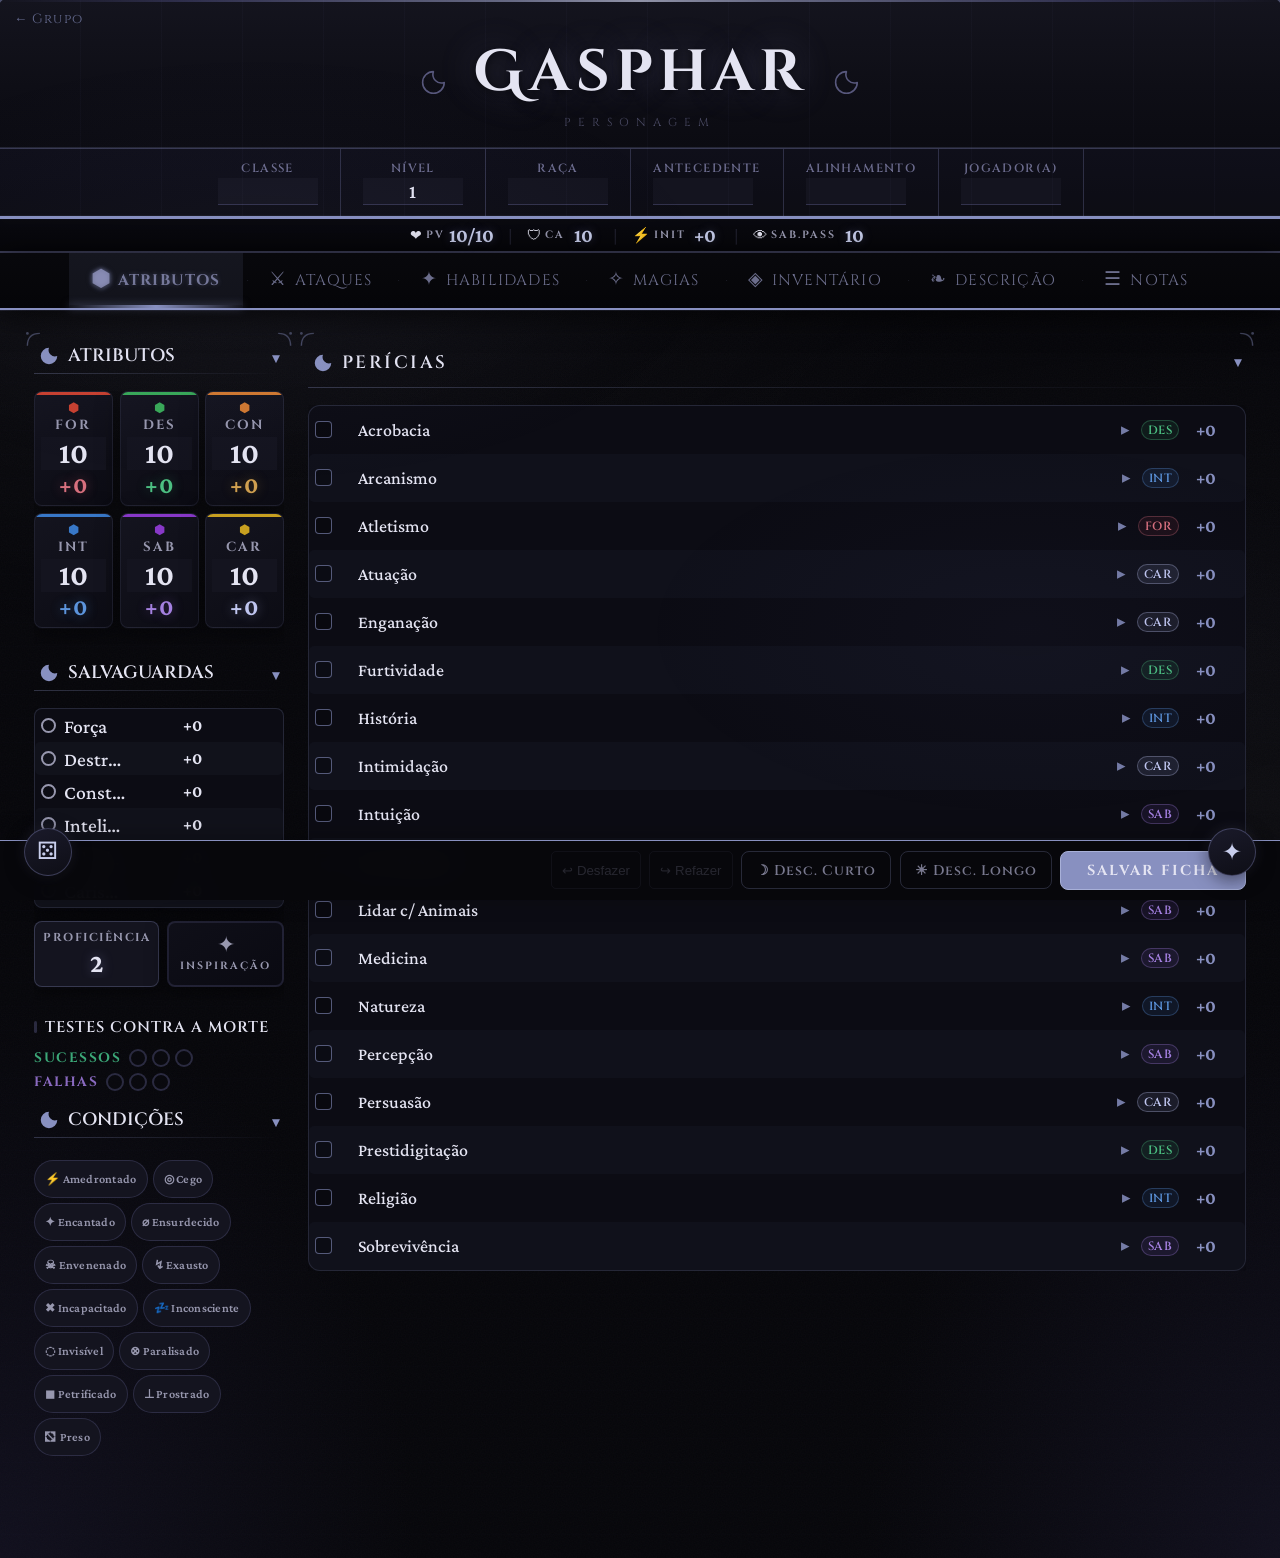
==== commit ba223bb1: "Add files via upload" ====
--- a/ficha.html
+++ b/ficha.html
@@ -26,6 +26,7 @@
   <link rel="stylesheet" href="css/11-correcoes-v6.css">
   <link rel="stylesheet" href="css/12-temas-unificados.css">
   <link rel="stylesheet" href="css/13-identidade-temas.css">
+  <link rel="stylesheet" href="css/14-alinhamento.css">
   <link rel="stylesheet" href="strahd-rework.css">
   <link rel="stylesheet" href="tema-umbra.css">
 </head>
@@ -49,7 +50,9 @@
           oninput="atualizarTudo()"></div>
       <div class="hfield"><label>Raça</label><input id="raca" type="text"></div>
       <div class="hfield"><label>Antecedente</label><input id="antecedente" type="text"></div>
-      <div class="hfield"><label>Alinhamento</label><input id="alinhamento" type="text"></div>
+      <div class="hfield"><label>Alinhamento</label><input id="alinhamento-display" type="text" readonly
+          style="cursor:pointer" title="Clique para ajustar em Descrição"
+          onclick="showTab('descricao', document.querySelectorAll('.tab-btn')[5])"></div>
       <div class="hfield"><label>Jogador(a)</label><input id="jogador" type="text"></div>
       <div class="hfield hfield-custom" id="hfield-custom-wrap" style="display:none;">
         <label id="hfield-custom-label">Personalizado</label>
@@ -66,7 +69,7 @@
   <!-- ════ BARRA DE ABAS ════ -->
   <div id="tabs">
     <div id="tab-indicator"></div>
-    <button class="tab-btn active" onclick="showTab('atributos', this)"><span class="tab-icon">⬟</span><span class="tab-label">Atributos</span></button>
+    <button class="tab-btn active" onclick="showTab('atributos', this)"><span class="tab-icon">⬢</span><span class="tab-label">Atributos</span></button>
     <button class="tab-btn" onclick="showTab('ataques', this)"><span class="tab-icon">⚔</span><span class="tab-label">Ataques</span></button>
     <button class="tab-btn" onclick="showTab('habilidades', this)"><span class="tab-icon">✦</span><span class="tab-label">Habilidades</span></button>
     <button class="tab-btn" onclick="showTab('magias', this)"><span class="tab-icon">✧</span><span class="tab-label">Magias</span></button>
@@ -87,37 +90,37 @@
           <div class="section-title">Atributos</div>
           <div class="attr-grid">
             <div class="attr-card attr-for" data-attr="for">
-              <div class="attr-gem">⬟</div>
+              <div class="attr-gem">⬢</div>
               <label>FOR</label>
               <input type="number" id="for" value="10" oninput="atualizarTudo()">
               <span class="attr-mod" id="for-mod" title="Clique para usar no rolador" onclick="usarModNoRolador('for')" style="cursor:pointer">+0</span>
             </div>
             <div class="attr-card attr-des" data-attr="des">
-              <div class="attr-gem">⬟</div>
+              <div class="attr-gem">⬢</div>
               <label>DES</label>
               <input type="number" id="des" value="10" oninput="atualizarTudo()">
               <span class="attr-mod" id="des-mod" title="Clique para usar no rolador" onclick="usarModNoRolador('des')" style="cursor:pointer">+0</span>
             </div>
             <div class="attr-card attr-con" data-attr="con">
-              <div class="attr-gem">⬟</div>
+              <div class="attr-gem">⬢</div>
               <label>CON</label>
               <input type="number" id="con" value="10" oninput="atualizarTudo()">
               <span class="attr-mod" id="con-mod" title="Clique para usar no rolador" onclick="usarModNoRolador('con')" style="cursor:pointer">+0</span>
             </div>
             <div class="attr-card attr-int" data-attr="int">
-              <div class="attr-gem">⬟</div>
+              <div class="attr-gem">⬢</div>
               <label>INT</label>
               <input type="number" id="int" value="10" oninput="atualizarTudo()">
               <span class="attr-mod" id="int-mod" title="Clique para usar no rolador" onclick="usarModNoRolador('int')" style="cursor:pointer">+0</span>
             </div>
             <div class="attr-card attr-sab" data-attr="sab">
-              <div class="attr-gem">⬟</div>
+              <div class="attr-gem">⬢</div>
               <label>SAB</label>
               <input type="number" id="sab" value="10" oninput="atualizarTudo()">
               <span class="attr-mod" id="sab-mod" title="Clique para usar no rolador" onclick="usarModNoRolador('sab')" style="cursor:pointer">+0</span>
             </div>
             <div class="attr-card attr-car" data-attr="car">
-              <div class="attr-gem">⬟</div>
+              <div class="attr-gem">⬢</div>
               <label>CAR</label>
               <input type="number" id="car" value="10" oninput="atualizarTudo()">
               <span class="attr-mod" id="car-mod" title="Clique para usar no rolador" onclick="usarModNoRolador('car')" style="cursor:pointer">+0</span>
@@ -620,6 +623,40 @@
           <textarea class="note" id="aparencia" style="min-height:90px;"></textarea>
         </div>
         <div>
+          <div class="section-title">Alinhamento</div>
+          <div class="alin-widget">
+            <span class="frame-corner fc-tl"></span><span class="frame-corner fc-tr"></span>
+            <span class="frame-corner fc-bl"></span><span class="frame-corner fc-br"></span>
+            <div class="alin-nome" id="alinhamento-nome">Neutro</div>
+            <div class="alin-eixo">
+              <div class="alin-labels"><span class="alin-lado alin-lado-leal">Leal</span><span class="alin-lado alin-lado-caotico">Caótico</span></div>
+              <div class="alin-track">
+                <input type="range" class="alin-slider alin-slider-lc" id="alinhamento-lc" min="-100" max="100" value="0" step="20" oninput="atualizarAlinhamento()">
+                <div class="alin-ticks"><span></span><span></span><span></span><span></span><span></span><span></span><span></span><span></span><span></span><span></span><span></span></div>
+              </div>
+            </div>
+            <div class="alin-eixo">
+              <div class="alin-labels"><span class="alin-lado alin-lado-bom">Bom</span><span class="alin-lado alin-lado-mau">Mau</span></div>
+              <div class="alin-track">
+                <input type="range" class="alin-slider alin-slider-bm" id="alinhamento-bm" min="-100" max="100" value="0" step="20" oninput="atualizarAlinhamento()">
+                <div class="alin-ticks"><span></span><span></span><span></span><span></span><span></span><span></span><span></span><span></span><span></span><span></span><span></span></div>
+              </div>
+            </div>
+          </div>
+
+          <div class="section-title">Corrupção <span class="corr-nivel" id="corrupcao-nivel">Ilesa</span></div>
+          <div class="alin-widget corr-widget">
+            <span class="frame-corner fc-tl"></span><span class="frame-corner fc-tr"></span>
+            <span class="frame-corner fc-bl"></span><span class="frame-corner fc-br"></span>
+            <div class="alin-eixo">
+              <div class="alin-labels"><span class="corr-lado-inicio">Ilesa</span><span class="corr-lado-fim">Consumida</span></div>
+              <div class="alin-track">
+                <input type="range" class="alin-slider corr-slider" id="corrupcao" min="0" max="100" value="0" step="5" oninput="atualizarCorrupcao()">
+                <div class="alin-ticks corr-ticks"><span></span><span></span><span></span><span></span><span></span></div>
+              </div>
+            </div>
+          </div>
+
           <div class="section-title">Personalidade</div>
           <div class="desc-field"><label>Traços de Personalidade</label><textarea class="note" id="personalidade"
               style="min-height:65px;"></textarea></div>
--- a/css/01-base-v3.css
+++ b/css/01-base-v3.css
@@ -0,0 +1,3469 @@
+/* ============================================================
+   Arquivo gerado a partir da divisão do style.css original.
+   ORDEM DE CARGA IMPORTA — muitas regras aqui dependem de
+   vir depois/antes de outras (cascata CSS + !important).
+   Não reordenar os <link> no ficha.html.
+============================================================ */
+
+/* ============================================================
+   FICHA DE D&D 5e — style.css  (Redesign Moderno-Medieval)
+============================================================ */
+
+/* ── 1. VARIÁVEIS ──
+   Bloco único e consolidado (2026-07). Antes estas variáveis
+   estavam espalhadas em 6 blocos :root diferentes (neste arquivo
+   e em 02-melhorias-v2.css, 03-tipografia-v3.css e
+   strahd-rework.css), cada uma podendo silenciosamente sobrescrever
+   a anterior conforme a ordem de carga. Os valores abaixo são os
+   valores finais que já estavam realmente em vigor — exceto
+   --ink-light/--ink-muted/--ink-mid, que tinham uma sobrescrita
+   esquecida (valores marrom-escuro de um tema claro/pergaminho
+   antigo) tornando texto quase ilegível sobre o fundo escuro atual;
+   restaurados aqui para os valores claros corretos.
+   Overrides condicionais por tema (body.tema-strahd, body.tema-umbra
+   etc.) continuam nos respectivos arquivos de tema. ── */
+:root {
+    /* ── Tema Strahd — padrão da campanha ── */
+    --page:         #080305;
+    /* Fundo — negro absoluto com toque bordô-carmesim */
+    --parch:        #140610;
+    /* Cards — negro profundo */
+    --parch-mid:    #200c18;
+    /* Inputs — tom vinho-escuro */
+    --parch-deep:   #301020;
+    /* Hover / seleções */
+    --parch-border: #7a1520;
+    /* Bordas — vermelho sangue coagulado */
+
+    /* Acento carmesim */
+    --gold:         #c82040;
+    --gold-light:   #e0304e;
+    --gold-pale:    #f07080;
+    --gold-rgb: 200,150,10;
+
+    /* Tinta — texto claro sobre fundo escuro */
+    --ink:          #f0dce0;
+    /* texto principal: branco envelhecido rosado */
+    --ink-mid:      #d4b0b8;
+    --ink-light:    #a07880;
+    --ink-muted:    #604850;
+    /* placeholders, detalhes sutis */
+
+    /* Header */
+    --header-top:   #1e0810;
+    --header-mid:   #140508;
+    --header-bot:   #080305;
+
+    /* Abas */
+    --tabs-top:     #060102;
+    --tabs-bot:     #030001;
+    --tabs-txt-off:   rgba(220,190,100,0.65);
+    --tabs-txt-hover: rgba(240,210,130,0.9);
+
+    /* Barra inferior */
+    --bar-bg:       rgba(4,1,3,0.97);
+
+    /* Status */
+    --red: #c82040;
+    --green: #1a8a4a;
+
+    /* Atributos — cores com contraste reforçado */
+    --for-color: #c84030;
+    --des-color: #38a858;
+    --con-color: #d07830;
+    --int-color: #3878c8;
+    --sab-color: #8838c8;
+    --car-color: #c8a020;
+
+    /* PV — cores auxiliares (usadas nos estados baixo/crítico) */
+    --pv-bar-color: #185818;
+    --pv-bar-low:   #c87800;
+    --pv-bar-crit:  #881010;
+
+    /* Fontes */
+    --font-title: 'Cinzel Decorative', 'Philosopher', Luminari, fantasy;
+    --font-heading: 'Cinzel', 'Philosopher', Luminari, fantasy;
+    /* Cinzel primeiro: gótico mas muito mais legível que Luminari
+       (que só existe no macOS e é difícil de ler em tamanho pequeno) */
+    --font-body: 'Crimson Pro', 'IM Fell English', serif;
+    /* Crimson Pro primeiro: mais legível para texto */
+    --font-number: 'Crimson Pro', 'Georgia', serif;
+    /* fonte limpa e legível para valores numéricos */
+    --font-size-base: 17px;
+
+    /* Sombras premium e raios (identidade "rework") */
+    --shadow-sm:  0 2px 12px rgba(0,0,0,0.18), 0 1px 3px rgba(0,0,0,0.10);
+    --shadow-md:  0 6px 28px rgba(0,0,0,0.22), 0 2px 6px rgba(0,0,0,0.12);
+    --shadow-lg:  0 16px 56px rgba(0,0,0,0.30), 0 4px 12px rgba(0,0,0,0.15);
+    --radius:    12px;
+    --radius-sm:  8px;
+
+    /* Easing cinematográfico */
+    --ease-out: cubic-bezier(0.22, 1, 0.36, 1);
+    --ease-in-out: cubic-bezier(0.4, 0, 0.2, 1);
+
+    /* Sistema de espaçamento (base 4px) */
+    --sp-xs:  4px;
+    --sp-sm:  8px;
+    --sp-md:  12px;
+    --sp-lg:  16px;
+    --sp-xl:  24px;
+    --sp-xxl: 32px;
+}
+
+/* ── 2. RESET ── */
+*,
+*::before,
+*::after {
+    box-sizing: border-box;
+    margin: 0;
+    padding: 0;
+}
+
+body {
+    background: var(--page);
+    background-image:
+        radial-gradient(ellipse at 20% 20%, rgba(var(--gold-rgb, 160,100,20), 0.10) 0%, transparent 50%),
+        radial-gradient(ellipse at 80% 80%, rgba(var(--gold-rgb, 160,100,20), 0.07) 0%, transparent 50%),
+        url("data:image/svg+xml,%3Csvg width='60' height='60' xmlns='http://www.w3.org/2000/svg'%3E%3Cfilter id='n'%3E%3CfeTurbulence type='fractalNoise' baseFrequency='0.9' numOctaves='4' stitchTiles='stitch'/%3E%3C/filter%3E%3Crect width='60' height='60' filter='url(%23n)' opacity='0.03'/%3E%3C/svg%3E");
+    font-family: var(--font-body);
+    font-size: 17px;
+    color: var(--ink);
+    min-height: 100vh;
+}
+
+/* ── 3. CABEÇALHO CINEMATOGRÁFICO ── */
+#header {
+    background: linear-gradient(180deg, var(--header-top) 0%, var(--header-mid) 50%, var(--header-bot) 100%);
+    border-bottom: 3px solid var(--gold);
+    border-top: 4px double var(--gold);
+    position: relative;
+    overflow: hidden;
+    box-shadow: 0 4px 20px rgba(var(--gold-rgb, 160,100,20), 0.20);
+}
+
+/* Linhas ornamentais de fundo */
+#header::before {
+    content: '';
+    position: absolute;
+    inset: 0;
+    background-image:
+        repeating-linear-gradient(90deg, transparent, transparent 60px, rgba(var(--gold-rgb, 160,100,20), 0.05) 60px, rgba(var(--gold-rgb, 160,100,20), 0.05) 61px);
+    pointer-events: none;
+}
+
+#header-hero {
+    display: flex;
+    align-items: center;
+    justify-content: center;
+    padding: 2rem 2rem 1rem;
+    gap: 1.5rem;
+    position: relative;
+}
+
+#header-ornament-left,
+#header-ornament-right {
+    font-size: 1.8rem;
+    color: var(--gold);
+    opacity: 0.7;
+    flex-shrink: 0;
+    letter-spacing: 8px;
+    display: flex;
+    align-items: center;
+    justify-content: center;
+}
+#header-ornament-left svg,
+#header-ornament-right svg {
+    width: 1.7rem;
+    height: 1.7rem;
+    fill: none;
+    stroke: currentColor;
+    stroke-width: 1.3;
+    stroke-linecap: round;
+    stroke-linejoin: round;
+}
+
+#header-center {
+    text-align: center;
+}
+
+#nome-personagem {
+    font-family: var(--font-title);
+    font-size: 3.2rem;
+    font-weight: 700;
+    color: var(--ink-mid);
+    letter-spacing: 5px;
+    outline: none;
+    cursor: text;
+    text-shadow: 0 1px 4px rgba(var(--gold-rgb, 160,100,20), 0.18);
+    transition: text-shadow 0.3s var(--ease-out), color 0.2s var(--ease-out);
+    display: inline-block;
+    min-width: 180px;
+}
+
+#nome-personagem:focus {
+    color: var(--ink);
+    text-shadow: 0 2px 8px rgba(var(--gold-rgb, 160,100,20), 0.28);
+}
+
+#header-sub {
+    font-family: var(--font-heading);
+    font-size: 0.62rem;
+    letter-spacing: 6px;
+    color: rgba(var(--gold-rgb, 160,100,20), 0.55);
+    margin-top: 3px;
+    text-transform: uppercase;
+}
+
+/* Barra de campos do personagem */
+#header-fields {
+    display: flex;
+    justify-content: center;
+    gap: 0;
+    border-top: 1px solid rgba(var(--gold-rgb, 160,100,20), 0.3);
+    background: rgba(var(--gold-rgb, 160,100,20), 0.08);
+    flex-wrap: wrap;
+}
+
+.hfield {
+    display: flex;
+    flex-direction: column;
+    gap: 2px;
+    text-align: center;
+    padding: 0.65rem 1.3rem;
+    border-right: 1px solid rgba(var(--gold-rgb, 160,100,20), 0.25);
+    transition: background 0.2s var(--ease-out);
+}
+
+.hfield:last-child {
+    border-right: none;
+}
+
+.hfield:hover {
+    background: rgba(var(--gold-rgb, 160,100,20), 0.10);
+}
+
+.hfield label {
+    font-family: var(--font-heading);
+    font-size: 0.72rem;
+    letter-spacing: 1px;
+    color: var(--ink-light);
+    text-transform: uppercase;
+}
+
+.hfield input {
+    background: transparent;
+    border: none;
+    border-bottom: 1px solid rgba(var(--gold-rgb, 160,100,20), 0.35);
+    color: var(--ink);
+    font-family: var(--font-body);
+    font-size: 1.1rem;
+    font-weight: 600;
+    outline: none;
+    width: 100px;
+    padding: 2px 4px;
+    text-align: center;
+    transition: border-color 0.2s var(--ease-out);
+}
+
+.hfield input:focus {
+    border-bottom-color: var(--gold);
+    color: var(--ink);
+}
+
+.hfield input[type=number] {
+    -moz-appearance: textfield;
+}
+.hfield input[type=number]::-webkit-outer-spin-button,
+.hfield input[type=number]::-webkit-inner-spin-button {
+    -webkit-appearance: none;
+    margin: 0;
+}
+
+/* ── 4. BARRA DE ABAS ── */
+#tabs {
+    background: linear-gradient(180deg, var(--tabs-top) 0%, var(--tabs-bot) 100%);
+    display: flex;
+    border-bottom: 2px solid var(--gold);
+    padding: 0 1.5rem;
+    justify-content: center;
+    gap: 4px;
+    position: sticky;
+    top: 0;
+    z-index: 100;
+    box-shadow: 0 4px 20px rgba(0, 0, 0, 0.35);
+}
+
+.tab-btn {
+    display: flex;
+    align-items: center;
+    gap: 6px;
+    font-family: var(--font-heading);
+    font-size: 0.85rem;
+    letter-spacing: 1px;
+    padding: 0.9rem 1.2rem;
+    background: none;
+    border: none;
+    border-bottom: 3px solid transparent;
+    cursor: pointer;
+    color: var(--tabs-txt-off);
+    transition: all 0.2s var(--ease-out);
+    margin-bottom: -2px;
+    white-space: nowrap;
+    text-transform: uppercase;
+}
+
+.tab-btn:hover {
+    color: var(--tabs-txt-hover);
+    background: rgba(var(--gold-rgb, 160,100,20), 0.05);
+}
+
+.tab-btn.active {
+    color: var(--gold-pale);
+    border-bottom-color: var(--gold);
+    background: rgba(var(--gold-rgb, 160,100,20), 0.08);
+}
+
+.tab-icon {
+    font-size: 1rem;
+    line-height: 1;
+}
+
+.tab-panel {
+    display: none;
+}
+
+.tab-panel.active {
+    display: block;
+}
+
+/* ── 5. CORPO ── */
+#sheet-body {
+    max-width: 1280px;
+    margin: 0 auto;
+    padding: 1.75rem 2rem 6rem;
+    background: transparent;
+}
+
+/* ── 6. SECTION TITLE ── */
+.section-title {
+    font-family: var(--font-heading);
+    font-size: 0.92rem;
+    letter-spacing: 2px;
+    color: var(--ink);
+    text-transform: uppercase;
+    margin-bottom: 0.85rem;
+    display: flex;
+    align-items: center;
+    gap: 8px;
+    font-weight: 400;
+}
+
+.section-title::before {
+    content: '';
+    display: inline-block;
+    width: 3px;
+    height: 14px;
+    background: var(--gold);
+    border-radius: 2px;
+    flex-shrink: 0;
+}
+
+.section-title::after {
+    content: '';
+    flex: 1;
+    height: 1px;
+    background: linear-gradient(to right, var(--parch-border), transparent);
+    opacity: 0.4;
+}
+
+/* ── 7. CARDS BASE ── */
+.panel {
+    background: var(--parch);
+    border: 1px solid rgba(var(--gold-rgb, 160,100,20), 0.25);
+    border-radius: var(--radius);
+    box-shadow: var(--shadow-sm);
+    padding: 1rem 1.1rem;
+    margin-bottom: 1rem;
+    transition: box-shadow 0.2s var(--ease-out);
+}
+
+.panel:hover {
+    box-shadow: var(--shadow-md);
+}
+
+/* ── 8. GRID COMBATE ── */
+#atributos-grid {
+    display: grid;
+    grid-template-columns: 250px 1fr;
+    gap: 1.5rem;
+}
+#ataques-grid {
+    display: grid;
+    grid-template-columns: 1fr 1fr;
+    gap: 1.5rem;
+}
+
+/* ── 9. ATRIBUTOS EM CARDS ── */
+.attr-grid {
+    display: grid;
+    grid-template-columns: repeat(3, 1fr);
+    gap: 7px;
+    margin-bottom: 1rem;
+}
+
+.attr-card {
+    background: var(--parch);
+    border: 1.5px solid rgba(var(--gold-rgb, 160,100,20), 0.2);
+    border-radius: var(--radius-sm);
+    padding: 8px 6px 7px;
+    text-align: center;
+    cursor: default;
+    transition: transform 0.15s var(--ease-out), box-shadow 0.15s var(--ease-out), border-color 0.2s var(--ease-out);
+    box-shadow: var(--shadow-sm);
+    position: relative;
+    overflow: hidden;
+}
+
+.attr-card:hover {
+    transform: translateY(-2px);
+    box-shadow: var(--shadow-md);
+    border-color: rgba(var(--gold-rgb, 160,100,20), 0.45);
+}
+
+/* Faixa colorida no topo do card */
+.attr-card::before {
+    content: '';
+    position: absolute;
+    top: 0;
+    left: 0;
+    right: 0;
+    height: 3px;
+    border-radius: var(--radius-sm) var(--radius-sm) 0 0;
+}
+
+.attr-for::before {
+    background: var(--for-color);
+}
+
+.attr-des::before {
+    background: var(--des-color);
+}
+
+.attr-con::before {
+    background: var(--con-color);
+}
+
+.attr-int::before {
+    background: var(--int-color);
+}
+
+.attr-sab::before {
+    background: var(--sab-color);
+}
+
+.attr-car::before {
+    background: var(--car-color);
+}
+
+/* Ícone gem */
+.attr-gem {
+    font-size: 0.75rem;
+    margin-bottom: 1px;
+}
+
+.attr-for .attr-gem {
+    color: var(--for-color);
+}
+
+.attr-des .attr-gem {
+    color: var(--des-color);
+}
+
+.attr-con .attr-gem {
+    color: var(--con-color);
+}
+
+.attr-int .attr-gem {
+    color: var(--int-color);
+}
+
+.attr-sab .attr-gem {
+    color: var(--sab-color);
+}
+
+.attr-car .attr-gem {
+    color: var(--car-color);
+}
+
+.attr-card label {
+    display: block;
+    font-family: var(--font-heading);
+    font-size: 0.75rem;
+    letter-spacing: 1px;
+    color: var(--ink-light);
+    margin-bottom: 3px;
+    font-weight: 400;
+}
+
+.attr-card input {
+    display: block;
+    width: 100%;
+    text-align: center;
+    font-size: 1.7rem;
+    font-weight: 700;
+    font-family: var(--font-number);
+    background: transparent;
+    border: none;
+    color: var(--ink);
+    outline: none;
+    -moz-appearance: textfield;
+    line-height: 1.1;
+}
+
+.attr-card input::-webkit-outer-spin-button,
+.attr-card input::-webkit-inner-spin-button {
+    -webkit-appearance: none;
+}
+
+.attr-mod {
+    display: block;
+    font-family: var(--font-number);
+    font-size: 1.05rem;
+    font-weight: 400;
+    margin-top: 2px;
+}
+
+.attr-for .attr-mod {
+    color: var(--for-color);
+}
+
+.attr-des .attr-mod {
+    color: var(--des-color);
+}
+
+.attr-con .attr-mod {
+    color: var(--con-color);
+}
+
+.attr-int .attr-mod {
+    color: var(--int-color);
+}
+
+.attr-sab .attr-mod {
+    color: var(--sab-color);
+}
+
+.attr-car .attr-mod {
+    color: var(--car-color);
+}
+
+/* ── 10. PROFICIÊNCIA + INSPIRAÇÃO ── */
+.prof-insp-row {
+    display: flex;
+    gap: 8px;
+    margin-top: 0.75rem;
+    margin-bottom: 0.75rem;
+}
+
+.prof-card {
+    flex: 1;
+    background: var(--parch-mid);
+    border: 1px solid rgba(var(--gold-rgb, 160,100,20), 0.3);
+    border-radius: var(--radius-sm);
+    padding: 8px;
+    text-align: center;
+    box-shadow: var(--shadow-sm);
+}
+
+.prof-card label {
+    display: block;
+    font-family: var(--font-heading);
+    font-size: 0.72rem;
+    letter-spacing: 1px;
+    color: var(--ink-light);
+    margin-bottom: 3px;
+}
+
+.prof-card input {
+    display: block;
+    width: 100%;
+    text-align: center;
+    font-size: 1.55rem;
+    font-weight: 700;
+    font-family: var(--font-number);
+    background: transparent;
+    border: none;
+    color: var(--gold);
+    outline: none;
+    -moz-appearance: textfield;
+}
+
+.prof-card input::-webkit-outer-spin-button,
+.prof-card input::-webkit-inner-spin-button {
+    -webkit-appearance: none;
+}
+
+.insp-card {
+    flex: 1;
+    background: var(--parch-mid);
+    border: 2px solid rgba(var(--gold-rgb, 160,100,20), 0.3);
+    border-radius: var(--radius-sm);
+    padding: 8px;
+    text-align: center;
+    cursor: pointer;
+    transition: all 0.2s var(--ease-out);
+    box-shadow: var(--shadow-sm);
+    user-select: none;
+}
+
+.insp-card:hover {
+    border-color: var(--gold);
+    background: var(--parch);
+}
+
+.insp-card.on {
+    background: var(--gold);
+    border-color: var(--gold-light);
+    box-shadow: 0 0 12px rgba(var(--gold-rgb, 160,100,20), 0.4);
+}
+
+.insp-icon {
+    font-size: 1.3rem;
+    color: var(--ink-light);
+    transition: color 0.2s var(--ease-out), transform 0.2s var(--ease-out);
+}
+
+.insp-card.on .insp-icon {
+    color: var(--parch);
+    transform: scale(1.2);
+}
+
+.insp-label {
+    font-family: var(--font-heading);
+    font-size: 0.72rem;
+    letter-spacing: 1px;
+    color: var(--ink-light);
+    margin-top: 2px;
+}
+
+.insp-card.on .insp-label {
+    color: rgba(255, 255, 255, 0.8);
+}
+
+/* ── 11. TESTES DE RESISTÊNCIA ── */
+#saves-list {
+    background: var(--parch);
+    border: 1px solid rgba(var(--gold-rgb, 160,100,20), 0.2);
+    border-radius: var(--radius-sm);
+    overflow: hidden;
+    box-shadow: var(--shadow-sm);
+}
+
+.save-row {
+    display: flex;
+    align-items: center;
+    gap: 8px;
+    padding: 7px 10px;
+    border-bottom: 1px solid rgba(var(--gold-rgb, 160,100,20), 0.1);
+    transition: background 0.15s var(--ease-out);
+}
+
+.save-row:last-child {
+    border-bottom: none;
+}
+
+.save-row:hover {
+    background: var(--parch-mid);
+}
+
+.save-dot {
+    width: 15px;
+    height: 15px;
+    border-radius: 50%;
+    border: 2px solid var(--ink-light);
+    cursor: pointer;
+    flex-shrink: 0;
+    transition: all 0.2s var(--ease-out);
+}
+
+.save-dot.on {
+    background: var(--gold);
+    border-color: var(--gold);
+    box-shadow: 0 0 6px rgba(var(--gold-rgb, 160,100,20), 0.4);
+}
+
+.save-row span {
+    flex: 1;
+    font-family: var(--font-body);
+    font-size: 1.15rem;
+    color: var(--ink);
+    font-weight: 500;
+}
+
+.save-bonus {
+    font-family: var(--font-number);
+    font-size: 1.05rem;
+    font-weight: 600;
+    font-weight: 400;
+    color: var(--gold);
+    min-width: 28px;
+    text-align: right;
+}
+
+/* ── 12. TESTES CONTRA A MORTE ── */
+.death-section-title {
+    font-family: var(--font-heading);
+    font-size: 0.82rem;
+    letter-spacing: 2px;
+    color: var(--ink);
+    text-transform: uppercase;
+    margin-bottom: 0.65rem;
+    display: flex;
+    align-items: center;
+    gap: 8px;
+    margin-top: 0.75rem;
+}
+
+.death-section-title::before {
+    content: '';
+    display: inline-block;
+    width: 3px;
+    height: 12px;
+    background: var(--red);
+    border-radius: 2px;
+    flex-shrink: 0;
+}
+
+.death-label-suc {
+    font-family: var(--font-heading);
+    font-size: 0.78rem;
+    letter-spacing: 1px;
+    color: var(--green);
+    min-width: 64px;
+}
+
+.death-label-fail {
+    font-family: var(--font-heading);
+    font-size: 0.78rem;
+    letter-spacing: 1px;
+    color: var(--red);
+    min-width: 64px;
+}
+
+.dcircle {
+    width: 18px;
+    height: 18px;
+    border-radius: 50%;
+    border: 2px solid var(--ink-light);
+    cursor: pointer;
+    transition: all 0.2s var(--ease-out);
+    appearance: none;
+    -webkit-appearance: none;
+    display: inline-block;
+    flex-shrink: 0;
+    margin: 0;
+}
+
+.dcircle.suc:checked {
+    background: var(--green);
+    border-color: var(--green);
+    box-shadow: 0 0 6px rgba(30, 88, 40, 0.4);
+}
+
+.dcircle.fail:checked {
+    background: var(--red);
+    border-color: var(--red);
+    box-shadow: 0 0 6px rgba(144, 24, 24, 0.4);
+}
+
+/* Compat: manter suporte ao .on legado (undo/redo pode restaurar divs) */
+.dcircle.suc.on {
+    background: var(--green);
+    border-color: var(--green);
+    box-shadow: 0 0 6px rgba(30, 88, 40, 0.4);
+}
+
+.dcircle.fail.on {
+    background: var(--red);
+    border-color: var(--red);
+    box-shadow: 0 0 6px rgba(144, 24, 24, 0.4);
+}
+
+/* ── 13. BIG-NUM ── */
+.big-num {
+    text-align: center;
+    background: var(--parch);
+    border: 1px solid rgba(var(--gold-rgb, 160,100,20), 0.25);
+    border-radius: var(--radius-sm);
+    padding: 7px 6px 5px;
+    box-shadow: var(--shadow-sm);
+    transition: box-shadow 0.2s var(--ease-out);
+}
+
+.big-num:hover {
+    box-shadow: var(--shadow-md);
+}
+
+.big-num label {
+    display: block;
+    font-family: var(--font-heading);
+    font-size: 0.72rem;
+    letter-spacing: 1px;
+    color: var(--ink-light);
+    margin-bottom: 3px;
+    font-weight: 400;
+}
+
+.big-num input {
+    display: block;
+    width: 100%;
+    text-align: center;
+    font-size: 1.55rem;
+    font-weight: 700;
+    font-family: var(--font-number);
+    background: transparent;
+    border: none;
+    border-bottom: 1px solid rgba(var(--gold-rgb, 160,100,20), 0.2);
+    color: var(--ink);
+    outline: none;
+    -moz-appearance: textfield;
+    transition: border-color 0.2s var(--ease-out);
+}
+
+.big-num input:focus {
+    border-bottom-color: var(--gold);
+}
+
+.big-num input::-webkit-outer-spin-button,
+.big-num input::-webkit-inner-spin-button {
+    -webkit-appearance: none;
+}
+
+/* ── 14. BARRA DE VIDA ── */
+.pv-bar-wrap {
+    position: relative;
+    height: 34px;
+    box-sizing: border-box;
+    background: transparent;
+    border-radius: 17px;
+    overflow: hidden;
+    margin: 6px 0;
+    border: 1px solid rgba(255,255,255,0.06);
+    display: flex;
+    align-items: stretch;
+}
+
+.pv-bar {
+    height: 100%;
+    box-sizing: border-box;
+    flex: 0 0 auto;
+    transition: width 0.4s ease, background 0.6s var(--ease-out);
+    display: flex;
+    align-items: center;
+    justify-content: center;
+    overflow: hidden;
+}
+
+.pv-bar-label {
+    font-family: var(--font-number);
+    font-size: 0.92rem;
+    font-weight: 600;
+    color: rgba(0,0,0,0.65);
+    text-shadow: 0 1px 1px rgba(255,255,255,0.25);
+    white-space: nowrap;
+}
+
+.pv-bar-temp {
+    height: 100%;
+    box-sizing: border-box;
+    flex: 0 0 auto;
+    background: linear-gradient(180deg, #7dd0c8, #4fa89f);
+    transition: width 0.4s ease;
+    pointer-events: none;
+    display: flex;
+    align-items: center;
+    justify-content: center;
+    overflow: hidden;
+}
+
+.pv-bar-temp-label {
+    font-family: var(--font-number);
+    font-size: 0.92rem;
+    font-weight: 600;
+    color: rgba(0,0,0,0.6);
+    text-shadow: 0 1px 1px rgba(255,255,255,0.2);
+    white-space: nowrap;
+}
+
+.pv-bar-text {
+    position: absolute;
+    top: 50%;
+    left: 50%;
+    transform: translate(-50%, -50%);
+    font-family: var(--font-number);
+    font-size: 0.92rem;
+    color: white;
+    text-shadow: 0 1px 5px rgba(0, 0, 0, 0.9), 0 0 12px rgba(0,0,0,0.5);
+    white-space: nowrap;
+    z-index: 2;
+    font-weight: 500;
+    letter-spacing: 1px;
+}
+
+.pv-bar.pv-high {
+    background: linear-gradient(90deg, #1a5c1a, #2e8a2e) !important;
+}
+
+.pv-bar.pv-medium {
+    background: linear-gradient(90deg, #7a5400, #b07a00) !important;
+}
+
+.pv-bar.pv-critical {
+    background: linear-gradient(90deg, #6b0f0f, #aa1a1a) !important;
+    animation: pv-pulse 1s ease-in-out infinite;
+}
+
+.pv-bar.pv-dead {
+    background: #2a0a0a !important;
+    width: 0% !important;
+}
+
+@keyframes pv-pulse {
+
+    0%,
+    100% {
+        opacity: 1
+    }
+
+    50% {
+        opacity: 0.65
+    }
+}
+
+.heart-critical {
+    display: inline-block;
+    animation: pulse-heart 0.65s ease-in-out infinite;
+    color: #c03030;
+    font-size: 0.9em;
+    margin-left: 6px;
+    vertical-align: middle;
+}
+
+@keyframes pulse-heart {
+
+    0%,
+    100% {
+        transform: scale(1)
+    }
+
+    50% {
+        transform: scale(1.4)
+    }
+}
+
+/* ── 15. ARMADURA ── */
+.armadura-box {
+    background: var(--parch-mid);
+    border: 1px solid rgba(var(--gold-rgb, 160,100,20), 0.2);
+    border-radius: var(--radius-sm);
+    padding: 10px 12px;
+    box-shadow: var(--shadow-sm);
+}
+
+.arm-row {
+    display: flex;
+    align-items: center;
+    gap: 8px;
+    margin-bottom: 7px;
+    flex-wrap: wrap;
+}
+
+.arm-label {
+    font-family: var(--font-heading);
+    font-size: 0.72rem;
+    letter-spacing: 1px;
+    color: var(--ink-light);
+    text-transform: uppercase;
+    white-space: nowrap;
+}
+
+.arm-input-text {
+    flex: 1;
+    background: var(--parch-mid);
+    border: 1px solid rgba(var(--gold-rgb, 160,100,20), 0.25);
+    border-radius: var(--radius-sm);
+    padding: 5px 10px;
+    font-family: var(--font-body);
+    font-size: 1.05rem;
+    color: var(--ink);
+    outline: none;
+    transition: border-color 0.2s var(--ease-out);
+}
+
+.arm-input-text:focus {
+    border-color: var(--gold);
+}
+
+.arm-input-num {
+    width: 60px;
+    text-align: center;
+    background: var(--parch-mid);
+    border: 1px solid rgba(var(--gold-rgb, 160,100,20), 0.25);
+    border-radius: var(--radius-sm);
+    padding: 5px 6px;
+    font-family: var(--font-number);
+    font-size: 1.1rem;
+    font-weight: 700;
+    color: var(--ink);
+    outline: none;
+    -moz-appearance: textfield;
+    transition: border-color 0.2s var(--ease-out);
+}
+
+.arm-input-num:focus {
+    border-color: var(--gold);
+}
+
+.arm-input-num::-webkit-outer-spin-button,
+.arm-input-num::-webkit-inner-spin-button {
+    -webkit-appearance: none;
+}
+
+.arm-select {
+    background: var(--parch-mid);
+    border: 1px solid rgba(var(--gold-rgb, 160,100,20), 0.25);
+    border-radius: var(--radius-sm);
+    padding: 5px 8px;
+    font-family: var(--font-body);
+    font-size: 1rem;
+    color: var(--ink);
+    outline: none;
+    cursor: pointer;
+    transition: border-color 0.2s var(--ease-out);
+}
+
+.arm-select:focus {
+    border-color: var(--gold);
+}
+
+.arm-check-label {
+    display: flex;
+    align-items: center;
+    gap: 5px;
+    font-size: 1rem;
+    cursor: pointer;
+    white-space: nowrap;
+    font-family: var(--font-body);
+}
+
+/* ── 16. ATAQUES ── */
+.attacks-table,
+.mun-table {
+    width: 100%;
+    border-collapse: collapse;
+    font-size: 1rem;
+    border-radius: var(--radius-sm);
+    overflow: hidden;
+    box-shadow: var(--shadow-sm);
+}
+
+.attacks-table thead tr,
+.mun-table thead tr {
+    background: var(--ink-mid);
+    color: var(--parch-mid);
+}
+
+.attacks-table th,
+.mun-table th {
+    font-family: var(--font-heading);
+    font-size: 0.75rem;
+    letter-spacing: 1px;
+    padding: 9px 8px;
+    text-align: left;
+    font-weight: 400;
+    text-transform: uppercase;
+}
+
+.attacks-table tbody tr,
+.mun-table tbody tr {
+    border-bottom: 1px solid rgba(var(--gold-rgb, 160,100,20), 0.12);
+    background: var(--parch);
+    transition: background 0.15s var(--ease-out);
+}
+
+.attacks-table tbody tr:nth-child(even),
+.mun-table tbody tr:nth-child(even) {
+    background: var(--parch-mid);
+}
+
+.attacks-table tbody tr:hover,
+.mun-table tbody tr:hover {
+    background: #f5e8c8;
+}
+
+.attacks-table td input,
+.mun-table td input {
+    width: 100%;
+    background: transparent;
+    border: none;
+    outline: none;
+    font-family: var(--font-body);
+    font-size: 1.1rem;
+    color: var(--ink);
+    padding: 6px 7px;
+}
+
+.attacks-table td.rm,
+.mun-table td.rm {
+    width: 28px;
+    text-align: center;
+}
+
+/* ── 17. PERÍCIAS ── */
+.pericias-panel {
+    background: var(--parch);
+    border: 1px solid rgba(var(--gold-rgb, 160,100,20), 0.2);
+    border-radius: var(--radius);
+    box-shadow: var(--shadow-sm);
+    overflow: hidden;
+}
+
+.skill-row {
+    display: flex;
+    align-items: center;
+    gap: 7px;
+    padding: 6px 10px;
+    border-bottom: 1px solid rgba(var(--gold-rgb, 160,100,20), 0.08);
+    transition: background 0.15s var(--ease-out);
+    font-size: 1.05rem;
+}
+
+.skill-row:last-child {
+    border-bottom: none;
+}
+
+.skill-row:hover {
+    background: var(--parch-mid);
+}
+
+/* ── Descrição expansível de perícia ── */
+.skill-item {
+    display: flex;
+    flex-direction: column;
+}
+.skill-desc-toggle {
+    background: none;
+    border: none;
+    color: var(--gold);
+    cursor: pointer;
+    font-size: 1rem;
+    padding: 2px 6px;
+    line-height: 1;
+    flex-shrink: 0;
+    opacity: 0.85;
+    transition: transform 0.2s var(--ease-out), opacity 0.15s var(--ease-out), color 0.15s var(--ease-out);
+}
+.skill-desc-toggle:hover {
+    opacity: 1;
+    color: var(--gold);
+}
+.skill-desc-toggle.open {
+    transform: rotate(90deg);
+    opacity: 1;
+    color: var(--gold);
+}
+.skill-desc {
+    max-height: 0;
+    overflow: hidden;
+    opacity: 0;
+    font-size: 0.82rem;
+    color: var(--ink-light);
+    line-height: 1.4;
+    padding: 0 10px;
+    transition: max-height 0.25s var(--ease-out), opacity 0.2s var(--ease-out), padding 0.25s var(--ease-out);
+}
+.skill-desc.open {
+    max-height: 80px;
+    opacity: 1;
+    padding: 2px 10px 8px;
+}
+
+.skill-check,
+.prof-check {
+    appearance: none;
+    -webkit-appearance: none;
+    width: 17px;
+    height: 17px;
+    border: 1.5px solid rgba(var(--gold-rgb, 160,100,20), 0.6);
+    border-radius: 4px;
+    background: rgba(0,0,0,0.25);
+    flex-shrink: 0;
+    cursor: pointer;
+    position: relative;
+    transition: background 0.15s var(--ease-out), border-color 0.15s var(--ease-out), box-shadow 0.15s var(--ease-out);
+}
+.skill-check:hover,
+.prof-check:hover {
+    border-color: var(--gold);
+    box-shadow: 0 0 6px rgba(var(--gold-rgb, 160,100,20), 0.35);
+}
+.skill-check:checked,
+.prof-check:checked {
+    background: var(--gold);
+    border-color: var(--gold);
+}
+.skill-check:checked::after,
+.prof-check:checked::after {
+    content: '';
+    position: absolute;
+    left: 5px;
+    top: 1px;
+    width: 4px;
+    height: 8px;
+    border: solid var(--page);
+    border-width: 0 2px 2px 0;
+    transform: rotate(45deg);
+}
+
+.skill-name {
+    flex: 1;
+    font-family: var(--font-body);
+    font-size: 1.15rem;
+    font-weight: 500;
+    color: var(--ink);
+}
+
+/* Tag colorida do atributo */
+.skill-attr {
+    font-family: var(--font-heading);
+    font-size: 0.72rem;
+    letter-spacing: 0.5px;
+    font-weight: 400;
+    padding: 1px 6px;
+    border-radius: 10px;
+    border: 1px solid;
+    min-width: 28px;
+    text-align: center;
+}
+
+.skill-attr.attr-for {
+    color: var(--for-color);
+    border-color: var(--for-color);
+    background: rgba(192, 57, 43, 0.08);
+}
+
+.skill-attr.attr-des {
+    color: var(--des-color);
+    border-color: var(--des-color);
+    background: rgba(39, 174, 96, 0.08);
+}
+
+.skill-attr.attr-con {
+    color: var(--con-color);
+    border-color: var(--con-color);
+    background: rgba(230, 126, 34, 0.08);
+}
+
+.skill-attr.attr-int {
+    color: var(--int-color);
+    border-color: var(--int-color);
+    background: rgba(41, 128, 185, 0.08);
+}
+
+.skill-attr.attr-sab {
+    color: var(--sab-color);
+    border-color: var(--sab-color);
+    background: rgba(142, 68, 173, 0.08);
+}
+
+.skill-attr.attr-car {
+    color: var(--car-color);
+    border-color: var(--car-color);
+    background: rgba(212, 172, 13, 0.10);
+}
+
+.skill-val {
+    font-family: var(--font-number);
+    font-size: 1rem;
+    font-weight: 600;
+    font-weight: 400;
+    color: var(--gold);
+    min-width: 28px;
+    text-align: right;
+}
+
+/* ── 18. BOTÕES ── */
+.btn-add {
+    font-family: var(--font-heading);
+    font-size: 0.8rem;
+    letter-spacing: 1px;
+    color: var(--ink-mid);
+    background: none;
+    border: 1px solid rgba(var(--gold-rgb, 160,100,20), 0.35);
+    border-radius: var(--radius-sm);
+    padding: 7px 14px;
+    cursor: pointer;
+    margin-top: 6px;
+    transition: all 0.2s var(--ease-out);
+}
+
+.btn-add:hover {
+    border-color: var(--gold);
+    color: var(--gold);
+    background: rgba(var(--gold-rgb, 160,100,20), 0.06);
+}
+
+.btn-remove {
+    font-size: 0.95rem;
+    color: var(--red);
+    background: none;
+    border: 1px solid transparent;
+    border-radius: var(--radius-sm);
+    padding: 2px 5px;
+    cursor: pointer;
+    transition: all 0.2s var(--ease-out);
+    flex-shrink: 0;
+}
+
+.btn-remove:hover {
+    border-color: var(--red);
+    background: rgba(144, 24, 24, 0.06);
+}
+
+/* ── 19. TEXTAREA ── */
+textarea.note {
+    width: 100%;
+    min-height: 80px;
+    background: var(--parch);
+    border: 1px solid rgba(var(--gold-rgb, 160,100,20), 0.25);
+    border-radius: var(--radius-sm);
+    padding: 10px;
+    font-family: var(--font-body);
+    font-size: 1rem;
+    color: var(--ink);
+    outline: none;
+    resize: vertical;
+    line-height: 1.65;
+    transition: border-color 0.2s var(--ease-out), box-shadow 0.2s var(--ease-out);
+}
+
+textarea.note:focus {
+    border-color: var(--gold);
+    box-shadow: 0 0 0 3px rgba(var(--gold-rgb, 160,100,20), 0.1);
+}
+
+/* ── 20. CARDS EXPANSÍVEIS ── */
+.exp-card {
+    background: var(--parch);
+    border: 1px solid rgba(var(--gold-rgb, 160,100,20), 0.2);
+    border-radius: var(--radius-sm);
+    margin-bottom: 6px;
+    overflow: hidden;
+    box-shadow: var(--shadow-sm);
+    transition: box-shadow 0.2s var(--ease-out);
+}
+
+.exp-card:hover {
+    box-shadow: var(--shadow-md);
+}
+
+.exp-header {
+    display: flex;
+    align-items: center;
+    gap: 8px;
+    padding: 9px 12px;
+    cursor: pointer;
+    background: var(--parch-mid);
+    transition: background 0.15s var(--ease-out);
+    user-select: none;
+}
+
+.exp-header:hover {
+    background: var(--parch-deep);
+}
+
+.exp-arrow {
+    font-size: 0.65rem;
+    color: var(--ink-light);
+    transition: transform 0.2s var(--ease-out);
+    flex-shrink: 0;
+}
+
+.exp-arrow.open {
+    transform: rotate(180deg);
+}
+
+.exp-body {
+    display: none;
+    padding: 10px 12px;
+    border-top: 1px solid rgba(var(--gold-rgb, 160,100,20), 0.15);
+}
+
+.exp-body.open {
+    display: block;
+}
+
+.exp-title-input {
+    background: transparent;
+    border: none;
+    outline: none;
+    font-family: var(--font-heading);
+    font-size: 0.95rem;
+    font-weight: 400;
+    color: var(--ink-mid);
+    flex: 1;
+    cursor: pointer;
+    min-width: 0;
+}
+
+.exp-title-input:focus {
+    cursor: text;
+}
+
+.spell-level-badge {
+    background: var(--gold);
+    color: var(--parch);
+    font-family: var(--font-heading);
+    font-size: 0.72rem;
+    border-radius: 4px;
+    padding: 2px 7px;
+    flex-shrink: 0;
+}
+
+.card-field {
+    display: flex;
+    align-items: center;
+    gap: 8px;
+    margin-bottom: 7px;
+    flex-wrap: wrap;
+}
+
+.card-field label {
+    font-family: var(--font-heading);
+    font-size: 0.72rem;
+    letter-spacing: 1px;
+    color: var(--ink-light);
+    white-space: nowrap;
+}
+
+.card-field input[type=text],
+.card-field input[type=number],
+.card-field select {
+    background: var(--parch);
+    border: 1px solid rgba(var(--gold-rgb, 160,100,20), 0.3);
+    border-radius: var(--radius-sm);
+    padding: 5px 8px;
+    font-family: var(--font-body);
+    font-size: 1rem;
+    color: var(--ink);
+    outline: none;
+    transition: border-color 0.2s var(--ease-out);
+}
+
+.card-field input:focus {
+    border-color: var(--gold);
+    box-shadow: 0 0 0 2px rgba(var(--gold-rgb, 160,100,20),0.1);
+}
+
+.card-field input[type=number] {
+    width: 65px;
+    text-align: center;
+    -moz-appearance: textfield;
+}
+
+.card-field input[type=number]::-webkit-outer-spin-button,
+.card-field input[type=number]::-webkit-inner-spin-button {
+    -webkit-appearance: none;
+}
+
+.card-field select {
+    background: var(--parch-mid);
+    border: 1px solid rgba(var(--gold-rgb, 160,100,20), 0.25);
+    border-radius: var(--radius-sm);
+    padding: 5px 8px;
+    font-family: var(--font-body);
+    font-size: 1rem;
+    color: var(--ink);
+    outline: none;
+    cursor: pointer;
+    -webkit-appearance: none;
+    -moz-appearance: none;
+    appearance: none;
+    background-image: url("data:image/svg+xml,%3Csvg xmlns='http://www.w3.org/2000/svg' width='10' height='6' viewBox='0 0 10 6'%3E%3Cpath d='M1 1l4 4 4-4' stroke='%23a86400' stroke-width='1.5' fill='none' stroke-linecap='round'/%3E%3C/svg%3E");
+    background-repeat: no-repeat;
+    background-position: right 8px center;
+    padding-right: 26px;
+}
+.card-field select:focus {
+    outline: none;
+    border-color: var(--gold);
+    box-shadow: 0 0 0 2px rgba(var(--gold-rgb, 160,100,20),0.1);
+}
+
+.card-sublabel {
+    font-family: var(--font-heading);
+    font-size: 0.72rem;
+    letter-spacing: 1px;
+    color: var(--ink-light);
+    display: block;
+    margin-bottom: 4px;
+}
+
+/* ── 21. HABILIDADES ── */
+.habilidades-grid {
+    display: grid;
+    grid-template-columns: 1fr 1fr;
+    gap: 1.5rem;
+}
+
+.prof-tag-area {
+    display: flex;
+    flex-wrap: wrap;
+    gap: 5px;
+    margin-top: 4px;
+    min-height: 26px;
+}
+
+.prof-tag {
+    background: var(--parch-mid);
+    border: 1px solid rgba(var(--gold-rgb, 160,100,20), 0.4);
+    border-radius: 20px;
+    padding: 5px 14px;
+    font-size: 1rem;
+    font-family: var(--font-body);
+    color: var(--ink-mid);
+    display: flex;
+    align-items: center;
+    gap: 4px;
+    transition: border-color 0.2s var(--ease-out);
+}
+
+.prof-tag:hover {
+    border-color: var(--gold);
+}
+
+.prof-tag button {
+    background: none;
+    border: none;
+    cursor: pointer;
+    color: var(--red);
+    font-size: 0.95rem;
+    line-height: 1;
+    padding: 0 2px;
+}
+
+.tag-input-row {
+    display: flex;
+    gap: 6px;
+    align-items: center;
+    margin-top: 6px;
+}
+
+.prof-tag-input {
+    border: none;
+    border-bottom: 1px solid rgba(var(--gold-rgb, 160,100,20), 0.4);
+    background: transparent;
+    font-family: var(--font-body);
+    font-size: 1rem;
+    color: var(--ink);
+    outline: none;
+    flex: 1;
+    padding: 2px 0;
+    transition: border-color 0.2s var(--ease-out);
+}
+
+.prof-tag-input:focus {
+    border-bottom-color: var(--gold);
+}
+
+/* ── 22. MAGIAS ── */
+.spell-slot-row {
+    display: flex;
+    gap: 0.5rem;
+    flex-wrap: wrap;
+    margin-bottom: 1rem;
+    justify-content: center;
+}
+
+.slot-pill {
+    text-align: center;
+    background: var(--parch);
+    border: 1px solid rgba(var(--gold-rgb, 160,100,20), 0.3);
+    border-radius: 20px;
+    padding: 6px 14px;
+    min-width: 68px;
+    box-shadow: var(--shadow-sm);
+    transition: box-shadow 0.2s var(--ease-out), border-color 0.2s var(--ease-out);
+}
+
+.slot-pill:hover {
+    border-color: var(--gold);
+    box-shadow: var(--shadow-md);
+}
+
+.slot-pill label {
+    display: block;
+    font-family: var(--font-heading);
+    font-size: 0.7rem;
+    letter-spacing: 1px;
+    color: var(--ink-light);
+}
+
+.slot-pill input {
+    display: block;
+    width: 100%;
+    text-align: center;
+    font-size: 1.1rem;
+    font-weight: 700;
+    background: transparent;
+    border: none;
+    outline: none;
+    color: var(--ink);
+    font-family: var(--font-body);
+    -moz-appearance: textfield;
+}
+
+.slot-pill input::-webkit-outer-spin-button,
+.slot-pill input::-webkit-inner-spin-button {
+    -webkit-appearance: none;
+}
+
+.magias-grid {
+    display: grid;
+    grid-template-columns: 1fr 1fr;
+    gap: 1.5rem;
+}
+
+/* ── 23. INVENTÁRIO ── */
+.inv-grid {
+    display: grid;
+    grid-template-columns: 1fr 270px;
+    gap: 1.5rem;
+}
+
+.moedas-grid {
+    display: grid;
+    grid-template-columns: repeat(5, 1fr);
+    gap: 0.5rem;
+    margin-bottom: 1rem;
+}
+
+.moeda-box {
+    text-align: center;
+    background: var(--parch);
+    border: 1px solid rgba(var(--gold-rgb, 160,100,20), 0.3);
+    border-radius: var(--radius-sm);
+    padding: 8px 4px;
+    box-shadow: var(--shadow-sm);
+    transition: box-shadow 0.2s var(--ease-out), border-color 0.2s var(--ease-out);
+}
+
+.moeda-box:hover {
+    border-color: var(--gold);
+    box-shadow: var(--shadow-md);
+}
+
+.moeda-box label {
+    display: block;
+    font-family: var(--font-heading);
+    font-size: 0.75rem;
+    letter-spacing: 1px;
+    color: var(--gold);
+    margin-bottom: 3px;
+}
+
+.moeda-box input {
+    width: 100%;
+    text-align: center;
+    font-size: 1.2rem;
+    font-weight: 700;
+    background: transparent;
+    border: none;
+    outline: none;
+    color: var(--ink);
+    font-family: var(--font-number);
+    -moz-appearance: textfield;
+}
+
+.moeda-box input::-webkit-outer-spin-button,
+.moeda-box input::-webkit-inner-spin-button {
+    -webkit-appearance: none;
+}
+
+/* ── 24. DESCRIÇÃO ── */
+.desc-grid {
+    display: grid;
+    grid-template-columns: 1fr 1fr;
+    gap: 1.5rem;
+}
+
+.desc-field {
+    display: flex;
+    flex-direction: column;
+    gap: 4px;
+    margin-bottom: 0.75rem;
+}
+
+.desc-field label {
+    font-family: var(--font-heading);
+    font-size: 0.75rem;
+    letter-spacing: 1px;
+    color: var(--gold);
+}
+
+.desc-field input {
+    background: var(--parch);
+    border: 1px solid rgba(var(--gold-rgb, 160,100,20), 0.25);
+    border-radius: var(--radius-sm);
+    padding: 7px 10px;
+    font-family: var(--font-body);
+    font-size: 1.05rem;
+    color: var(--ink);
+    outline: none;
+    transition: border-color 0.2s var(--ease-out), box-shadow 0.2s var(--ease-out);
+}
+
+.desc-field input:focus {
+    border-color: var(--gold);
+    box-shadow: 0 0 0 3px rgba(var(--gold-rgb, 160,100,20), 0.1);
+}
+
+#char-img-wrap {
+    width: 100%;
+    aspect-ratio: 3/4;
+    max-height: 300px;
+    background: var(--parch-mid);
+    border: 2px dashed rgba(var(--gold-rgb, 160,100,20), 0.4);
+    border-radius: var(--radius);
+    display: flex;
+    align-items: center;
+    justify-content: center;
+    cursor: pointer;
+    overflow: hidden;
+    margin-bottom: 0.75rem;
+    transition: border-color 0.2s var(--ease-out);
+}
+
+#char-img-wrap:hover {
+    border-color: var(--gold);
+}
+
+#char-img-wrap img {
+    width: 100%;
+    height: 100%;
+    object-fit: cover;
+    border-radius: var(--radius);
+}
+
+#char-img-input {
+    display: none;
+}
+
+.img-placeholder {
+    display: flex;
+    flex-direction: column;
+    align-items: center;
+    gap: 6px;
+    color: var(--ink-light);
+    font-family: var(--font-heading);
+    font-size: 0.78rem;
+    letter-spacing: 1.5px;
+}
+
+.img-placeholder span {
+    font-size: 2rem;
+}
+
+/* ── 25. NOTAS ── */
+.notas-top {
+    display: flex;
+    gap: 1rem;
+    margin-bottom: 1.5rem;
+    align-items: flex-end;
+    flex-wrap: wrap;
+}
+
+.notas-grid {
+    display: grid;
+    grid-template-columns: 1fr 1fr;
+    gap: 1.5rem;
+}
+
+/* ── 26. BARRA INFERIOR ── */
+#bottom-bar {
+    position: fixed;
+    bottom: 0;
+    left: 0;
+    right: 0;
+    background: var(--bar-bg);
+    border-top: 2px solid var(--gold);
+    padding: 0.6rem 2rem;
+    display: flex;
+    align-items: center;
+    justify-content: space-between;
+    gap: 1rem;
+    backdrop-filter: blur(8px);
+    z-index: 200;
+}
+
+#save-status {
+    font-family: var(--font-heading);
+    font-size: 0.78rem;
+    letter-spacing: 1px;
+    color: var(--green);
+}
+
+.bottom-controls {
+    display: flex;
+    align-items: center;
+    gap: 0.5rem;
+    flex-wrap: wrap;
+}
+
+.ctrl-btn {
+    font-family: var(--font-heading);
+    font-size: 0.78rem;
+    letter-spacing: 1px;
+    color: rgba(var(--gold-rgb, 160,100,20), 0.6);
+    background: transparent;
+    border: 1px solid rgba(var(--gold-rgb, 160,100,20), 0.25);
+    border-radius: var(--radius-sm);
+    padding: 7px 14px;
+    cursor: pointer;
+    transition: all 0.2s var(--ease-out);
+    white-space: nowrap;
+}
+
+.ctrl-btn:hover {
+    border-color: var(--gold);
+    color: var(--gold-pale);
+    background: rgba(var(--gold-rgb, 160,100,20), 0.08);
+}
+
+.save-btn {
+    font-family: var(--font-heading);
+    font-size: 0.88rem;
+    letter-spacing: 2px;
+    color: var(--ink);
+    background: var(--gold);
+    border: 1px solid var(--gold-light);
+    border-radius: var(--radius-sm);
+    padding: 9px 26px;
+    cursor: pointer;
+    transition: all 0.2s var(--ease-out);
+    font-weight: 400;
+}
+
+.save-btn:hover {
+    background: var(--gold-light);
+    color: var(--page);
+    box-shadow: 0 0 16px rgba(var(--gold-rgb, 160,100,20), 0.35);
+}
+
+/* Botões de descanso */
+.rest-btn {
+    font-family: var(--font-heading);
+    font-size: 0.78rem;
+    letter-spacing: 1px;
+    color: var(--ink-muted);
+    background: transparent;
+    border: 1px solid rgba(var(--gold-rgb, 160,100,20),0.25);
+    border-radius: var(--radius-sm);
+    padding: 7px 14px;
+    cursor: pointer;
+    transition: all 0.2s var(--ease-out);
+    white-space: nowrap;
+}
+.rest-btn:hover {
+    background: rgba(var(--gold-rgb, 160,100,20),0.1);
+    border-color: var(--gold);
+    color: var(--ink);
+}
+
+/* Modificador de atributo clicável — tooltip */
+.attr-mod[onclick]:hover::after {
+    content: attr(title);
+    position: absolute;
+    bottom: 100%; left: 50%;
+    transform: translateX(-50%);
+    background: var(--ink);
+    color: var(--parch);
+    font-size: 0.65rem;
+    padding: 3px 7px;
+    border-radius: 4px;
+    white-space: nowrap;
+    pointer-events: none;
+    opacity: 0.9;
+    margin-bottom: 4px;
+}
+.attr-card { position: relative; }
+
+/* Tabelas de Ataques e Munições — mobile */
+@media (max-width: 480px) {
+    #attacks-body tr {
+        display: flex;
+        flex-wrap: wrap;
+        border-bottom: 1px solid rgba(var(--gold-rgb, 160,100,20),0.15);
+        padding: 0.4rem 0;
+        gap: 4px;
+    }
+    #attacks-body td {
+        display: block;
+        border: none;
+        padding: 2px 4px;
+    }
+    #attacks-body td:first-child { width: 100%; }
+    #attacks-body td input { width: 100%; min-width: 0; }
+
+    .ammo-row { flex-direction: column !important; }
+}
+
+/* ── 27. IMPRESSÃO ── */
+@media print {
+
+    #tabs,
+    #bottom-bar {
+        display: none !important;
+    }
+
+    body {
+        background: white !important;
+        font-size: 11px;
+    }
+
+    #sheet-body {
+        max-width: 100% !important;
+        padding: 0.5rem !important;
+    }
+
+    .tab-panel {
+        display: block !important;
+        page-break-before: always;
+    }
+
+    .tab-panel:first-child {
+        page-break-before: auto;
+    }
+
+    .panel,
+    .attr-card,
+    .big-num {
+        break-inside: avoid;
+    }
+
+    .pv-bar {
+        -webkit-print-color-adjust: exact;
+        print-color-adjust: exact;
+    }
+
+    .heart-critical {
+        animation: none !important;
+    }
+}
+
+/* ── PALETAS ALTERNATIVAS (copie para o :root acima) ──────────
+
+OPÇÃO A — Tinta de Sangue (bordô + pergaminho escuro):
+    --parch:#fdf5f5; --parch-mid:#f0e0e0; --parch-deep:#c87878; --parch-border:#882020;
+    --ink:#180505; --ink-mid:#300808; --ink-light:#7a2020;
+    --gold:#882020; --gold-light:#aa3030; --gold-pale:#d08080;
+    --red:#5a0a0a; --green:#285028; --page:#7a3030;
+
+OPÇÃO B — Arcano Profundo (índigo + prata):
+    --parch:#f0f0f8; --parch-mid:#e0e0f0; --parch-deep:#8080c0; --parch-border:#404090;
+    --ink:#080818; --ink-mid:#181840; --ink-light:#404080;
+    --gold:#9060d0; --gold-light:#a878e0; --gold-pale:#c8b0f0;
+    --red:#a02020; --green:#207040; --page:#282860;
+
+OPÇÃO C — Floresta Élfica (verde musgo + ouro âmbar):
+    --parch:#f2f7f0; --parch-mid:#e0eed8; --parch-deep:#90b870; --parch-border:#3a6820;
+    --ink:#080f04; --ink-mid:#142808; --ink-light:#2e5818;
+    --gold:#886010; --gold-light:#a88020; --gold-pale:#c8b060;
+    --red:#882020; --green:#1e6020; --page:#3a5820;
+*/
+
+/* ══ VISÃO NO ESCURO ══ */
+.visao-check-label {
+    display: flex;
+    align-items: center;
+    gap: 4px;
+    font-family: var(--font-heading);
+    font-size: 0.65rem;
+    letter-spacing: 0.5px;
+    color: var(--ink-light);
+    margin-top: 3px;
+    cursor: pointer;
+}
+
+.visao-escuro-icon {
+    font-size: 1rem;
+    animation: pulse-moon 2s ease-in-out infinite;
+}
+
+@keyframes pulse-moon {
+
+    0%,
+    100% {
+        opacity: 1;
+        transform: scale(1);
+    }
+
+    50% {
+        opacity: 0.7;
+        transform: scale(1.1);
+    }
+}
+
+/* ══ RESISTÊNCIAS & VULNERABILIDADES ══ */
+.resv-grid {
+    display: grid;
+    grid-template-columns: repeat(3, 1fr);
+    gap: 0.75rem;
+    margin-bottom: 0.75rem;
+    background: var(--parch);
+    border: 1px solid rgba(var(--gold-rgb, 160,100,20), 0.2);
+    border-radius: var(--radius-sm);
+    padding: 10px 12px;
+    box-shadow: var(--shadow-sm);
+}
+
+.resv-col {
+    display: flex;
+    flex-direction: column;
+    gap: 5px;
+}
+
+.resv-col-title {
+    font-family: var(--font-heading);
+    font-size: 0.72rem;
+    letter-spacing: 1px;
+    font-weight: 400;
+    margin-bottom: 2px;
+}
+
+.res-title {
+    color: #1a5020;
+}
+
+.vul-title {
+    color: #8b1010;
+}
+
+.imn-title {
+    color: #6a4000;
+}
+
+.resv-tags {
+    display: flex;
+    flex-wrap: wrap;
+    gap: 4px;
+    min-height: 22px;
+}
+
+.resv-tag {
+    display: flex;
+    align-items: center;
+    gap: 4px;
+    border: 1px solid;
+    border-radius: 20px;
+    padding: 3px 10px;
+    font-size: 0.9rem;
+    font-family: var(--font-body);
+}
+
+.resv-tag button {
+    background: none;
+    border: none;
+    cursor: pointer;
+    font-size: 0.9rem;
+    line-height: 1;
+    padding: 0 2px;
+}
+
+/* ══ CARGAS no header da habilidade ══ */
+.cargas-badge {
+    font-family: var(--font-number);
+    font-size: 0.78rem;
+    font-weight: 600;
+    background: var(--parch);
+    color: var(--ink);
+    border: 1px solid var(--gold);
+    border-radius: 12px;
+    padding: 2px 10px;
+    flex-shrink: 0;
+    transition: background 0.2s var(--ease-out), color 0.2s var(--ease-out);
+}
+
+.cargas-badge.cargas-esgotadas {
+    background: rgba(200,40,40,0.22);
+    color: #ff9090;
+    border-color: var(--red);
+}
+
+/* ══ SLOTS USADOS ══ */
+.spell-slots-usado-row {
+    display: flex;
+    gap: 0.5rem;
+    flex-wrap: wrap;
+    margin-top: 0.35rem;
+    margin-bottom: 0.75rem;
+    justify-content: center;
+}
+
+.slot-usado-pill {
+    text-align: center;
+    background: var(--parch-mid);
+    border: 1px solid rgba(var(--gold-rgb, 160,100,20), 0.25);
+    border-radius: 20px;
+    padding: 4px 10px;
+    min-width: 68px;
+    transition: border-color 0.2s var(--ease-out);
+}
+
+.slot-usado-pill label {
+    display: block;
+    font-family: var(--font-heading);
+    font-size: 0.6rem;
+    letter-spacing: 1px;
+    color: var(--ink-light);
+    margin-bottom: 2px;
+}
+
+.slot-usado-btns {
+    display: flex;
+    align-items: center;
+    justify-content: center;
+    gap: 5px;
+    font-family: var(--font-number);
+    font-size: 0.95rem;
+    font-weight: 600;
+    color: var(--ink);
+}
+
+.slot-usado-btns button {
+    background: none;
+    border: 1px solid rgba(var(--gold-rgb, 160,100,20), 0.3);
+    border-radius: 4px;
+    width: 18px;
+    height: 18px;
+    line-height: 1;
+    font-size: 0.9rem;
+    cursor: pointer;
+    color: var(--ink-light);
+    transition: all 0.15s var(--ease-out);
+    padding: 0;
+}
+
+.slot-usado-btns button:hover {
+    border-color: var(--gold);
+    color: var(--gold);
+}
+
+.slot-usado-pill.slot-esgotado {
+    border-color: var(--red);
+    background: #f8e8e8;
+}
+
+.slot-usado-pill.slot-esgotado label,
+.slot-usado-pill.slot-esgotado .slot-usado-btns {
+    color: var(--red);
+}
+
+/* ══ SISTEMA DE PONTOS DE MAGIA ══ */
+
+#sp-mode-toggle-row {
+    display: flex;
+    align-items: center;
+    gap: 0.75rem;
+    margin-bottom: 1rem;
+}
+
+.sp-toggle-btn {
+    font-family: var(--font-heading);
+    font-size: 0.8rem;
+    letter-spacing: 1px;
+    padding: 7px 18px;
+    border: 1.5px solid rgba(var(--gold-rgb, 160,100,20), 0.4);
+    border-radius: var(--radius-sm);
+    background: var(--parch-mid);
+    color: var(--ink-light);
+    cursor: pointer;
+    transition: all 0.2s var(--ease-out);
+}
+.sp-toggle-btn:hover {
+    border-color: var(--gold);
+    color: var(--gold);
+    background: var(--parch);
+}
+.sp-toggle-btn.sp-toggle-ativo {
+    background: var(--gold);
+    color: var(--ink);
+    border-color: var(--gold-light);
+    box-shadow: 0 0 12px rgba(200,140,20,0.28);
+}
+
+.sp-mode-hint {
+    font-family: var(--font-body);
+    font-size: 0.82rem;
+    color: var(--ink-muted);
+    font-style: italic;
+}
+
+/* Config row */
+.sp-config-row {
+    display: flex;
+    gap: 1rem;
+    align-items: flex-end;
+    flex-wrap: wrap;
+    margin-bottom: 0.5rem;
+}
+.sp-tipo-wrap select {
+    font-family: var(--font-body);
+    font-size: 0.95rem;
+    background: var(--parch-mid);
+    border: 1px solid rgba(var(--gold-rgb, 160,100,20),0.3);
+    border-radius: var(--radius-sm);
+    color: var(--ink);
+    padding: 4px 8px;
+    cursor: pointer;
+    outline: none;
+    max-width: 360px;
+}
+.sp-nivel-conj-wrap {
+    display: flex;
+    gap: 0.6rem;
+}
+.sp-stat-box {
+    text-align: center;
+    background: var(--parch);
+    border: 1px solid rgba(var(--gold-rgb, 160,100,20),0.2);
+    border-radius: var(--radius-sm);
+    padding: 6px 14px;
+    min-width: 80px;
+}
+.sp-stat-label {
+    font-family: var(--font-heading);
+    font-size: 0.6rem;
+    letter-spacing: 1px;
+    color: var(--ink-light);
+    text-transform: uppercase;
+    margin-bottom: 2px;
+}
+.sp-stat-val {
+    font-family: var(--font-number);
+    font-size: 1.4rem;
+    font-weight: 700;
+    color: var(--gold);
+}
+
+/* Pool card */
+.sp-pool-card {
+    display: flex;
+    align-items: center;
+    gap: 1rem;
+    background: var(--parch);
+    border: 2px solid rgba(var(--gold-rgb, 160,100,20),0.25);
+    border-radius: var(--radius);
+    padding: 0.75rem 1.2rem;
+    box-shadow: var(--shadow-sm);
+    flex-wrap: wrap;
+    transition: border-color 0.3s var(--ease-out), background 0.3s var(--ease-out);
+}
+.sp-pool-card.sp-pool-low      { border-color: #b86010; background: #fff8ec; }
+.sp-pool-card.sp-pool-critical { border-color: var(--red); background: #fff0f0; }
+.sp-pool-card.sp-pool-empty    { border-color: #888; background: #f5f5f5; }
+
+.sp-pool-label {
+    font-family: var(--font-heading);
+    font-size: 0.72rem;
+    letter-spacing: 1.5px;
+    color: var(--ink-light);
+    text-transform: uppercase;
+    flex-shrink: 0;
+}
+.sp-pool-controls {
+    display: flex;
+    align-items: center;
+    gap: 0.5rem;
+}
+.sp-pool-nums {
+    display: flex;
+    align-items: baseline;
+    gap: 4px;
+}
+.sp-atual-val {
+    font-family: var(--font-number);
+    font-size: 2.4rem;
+    font-weight: 700;
+    color: var(--gold);
+    line-height: 1;
+    min-width: 48px;
+    text-align: right;
+}
+.sp-pool-sep {
+    font-family: var(--font-number);
+    font-size: 1.4rem;
+    color: var(--ink-muted);
+}
+.sp-max-val {
+    font-family: var(--font-number);
+    font-size: 1.4rem;
+    color: var(--ink-light);
+    min-width: 36px;
+}
+.sp-adj-btn {
+    width: 32px; height: 32px;
+    border: 1.5px solid rgba(var(--gold-rgb, 160,100,20),0.35);
+    border-radius: 50%;
+    background: var(--parch-mid);
+    color: var(--ink-light);
+    font-size: 1.1rem;
+    cursor: pointer;
+    transition: all 0.15s var(--ease-out);
+    line-height: 1;
+    padding: 0;
+}
+.sp-adj-btn:hover { border-color: var(--gold); color: var(--gold); background: var(--parch); }
+
+.sp-rest-btn {
+    font-family: var(--font-heading);
+    font-size: 0.75rem;
+    letter-spacing: 1px;
+    padding: 7px 16px;
+    border: 1.5px solid rgba(50,30,100,0.35);
+    border-radius: var(--radius-sm);
+    background: #e8e0f8;
+    color: #3c2870;
+    cursor: pointer;
+    margin-left: auto;
+    transition: all 0.2s var(--ease-out);
+    white-space: nowrap;
+}
+.sp-rest-btn:hover { background: #d4c8f0; border-color: #6040b0; }
+
+/* Botões de criar espaço */
+.sp-create-row {
+    display: flex;
+    flex-wrap: wrap;
+    gap: 0.5rem;
+    margin-bottom: 0.75rem;
+}
+.sp-create-btn {
+    display: flex;
+    flex-direction: column;
+    align-items: center;
+    gap: 2px;
+    padding: 8px 14px;
+    background: var(--parch-mid);
+    border: 1.5px solid rgba(var(--gold-rgb, 160,100,20),0.3);
+    border-radius: var(--radius-sm);
+    cursor: pointer;
+    transition: all 0.15s var(--ease-out);
+    min-width: 70px;
+}
+.sp-create-btn:hover:not(.sp-btn-disabled) {
+    background: var(--parch-deep);
+    border-color: var(--gold);
+    transform: translateY(-1px);
+    box-shadow: var(--shadow-sm);
+}
+.sp-create-btn.sp-btn-disabled {
+    opacity: 0.38;
+    cursor: not-allowed;
+}
+.sp-create-btn.sp-btn-alto {
+    border-color: rgba(100,50,150,0.35);
+    background: #f0ecf8;
+}
+.sp-create-btn.sp-btn-alto:hover:not(.sp-btn-disabled) {
+    border-color: #7040c0;
+    background: #e4dcf4;
+}
+.sp-btn-level {
+    font-family: var(--font-heading);
+    font-size: 0.78rem;
+    letter-spacing: 1px;
+    color: var(--ink);
+}
+.sp-btn-cost {
+    font-family: var(--font-number);
+    font-size: 0.9rem;
+    font-weight: 600;
+    color: var(--gold);
+}
+.sp-btn-used {
+    font-family: var(--font-body);
+    font-size: 0.7rem;
+    color: var(--red);
+}
+
+/* Restrição alto nível */
+.sp-alto-row {
+    background: #f8f0ff;
+    border: 1px solid rgba(120,60,180,0.25);
+    border-radius: var(--radius-sm);
+    padding: 8px 14px;
+    margin-bottom: 0.75rem;
+}
+.sp-alto-title {
+    font-family: var(--font-heading);
+    font-size: 0.68rem;
+    letter-spacing: 1px;
+    color: #5a3090;
+    text-transform: uppercase;
+    margin-bottom: 6px;
+}
+.sp-alto-checks {
+    display: flex;
+    gap: 0.5rem;
+    flex-wrap: wrap;
+}
+.sp-alto-item {
+    display: flex;
+    flex-direction: column;
+    align-items: center;
+    gap: 2px;
+    padding: 5px 12px;
+    border: 1px solid rgba(120,60,180,0.3);
+    border-radius: var(--radius-sm);
+    background: #f0e8ff;
+    min-width: 60px;
+    transition: all 0.2s var(--ease-out);
+}
+.sp-alto-item.sp-alto-usado {
+    background: #f8d8d8;
+    border-color: var(--red);
+}
+.sp-alto-nv {
+    font-family: var(--font-heading);
+    font-size: 0.72rem;
+    letter-spacing: 1px;
+    color: var(--ink-light);
+}
+.sp-alto-status {
+    font-family: var(--font-body);
+    font-size: 0.82rem;
+    color: #5a3090;
+}
+.sp-alto-item.sp-alto-usado .sp-alto-status { color: var(--red); }
+
+/* Slot ativo (tem espaços criados) */
+.slot-usado-pill.sp-slot-ativo {
+    border-color: var(--gold);
+    background: #fdf5d8;
+}
+
+/* ══ SISTEMA DE PONTOS DE MAGIA — fim ══ */
+
+.attacks-table th:first-child {
+    width: 22%;
+}
+/* ============================================================
+   MOBILE RESPONSIVE — max-width: 768px
+   ── Layout adaptado para telas pequenas (celular).
+      As abas ficam deslizáveis, o grid vira uma coluna.
+============================================================ */
+@media (max-width: 768px) {
+
+    /* ── Cabeçalho compacto ── */
+    #header-fields {
+        grid-template-columns: repeat(2, 1fr) !important;
+        gap: 0.4rem !important;
+        padding: 0.6rem 0.75rem !important;
+    }
+    #nome-personagem { font-size: clamp(1.2rem, 5vw, 1.8rem) !important; }
+    #header-hero { padding: 0.75rem 1rem 0.5rem !important; }
+
+    /* ── Abas deslizáveis ── */
+    #tabs {
+        overflow-x: auto !important;
+        -webkit-overflow-scrolling: touch !important;
+        scrollbar-width: none !important;
+        gap: 0.2rem !important;
+        padding: 0.4rem 0.5rem !important;
+        flex-wrap: nowrap !important;
+    }
+    #tabs::-webkit-scrollbar { display: none; }
+    .tab-btn {
+        flex-shrink: 0 !important;
+        font-size: 0.72rem !important;
+        padding: 0.45rem 0.7rem !important;
+    }
+    .tab-label { display: none !important; }
+    .tab-icon { font-size: 1.1rem !important; margin: 0 !important; }
+
+    /* ── Sheet body sem padding excessivo ── */
+    #sheet-body { padding: 0.9rem 0.75rem 5rem !important; }
+
+    /* ── Grid atributos/ataques em coluna única ── */
+    #atributos-grid, #ataques-grid {
+        grid-template-columns: 1fr !important;
+        gap: 1rem !important;
+    }
+
+    /* ── Atributos: 3 colunas mas menores ── */
+    .attr-card { padding: 6px 4px !important; }
+    .attr-card label { font-size: 0.65rem !important; }
+    .attr-card input { font-size: 1.2rem !important; }
+    .attr-mod { font-size: 1rem !important; }
+
+    /* ── Combate: linha de números menores ── */
+    .big-num input { font-size: 1rem !important; }
+    .big-num label { font-size: 0.6rem !important; }
+
+    /* ── Deslocamentos compactos no mobile ── */
+    .speed-multi { gap: 3px !important; }
+    .speed-item { min-width: 48px !important; padding: 2px 4px !important; }
+    .speed-input { font-size: 0.8rem !important; }
+
+    /* ── Saves/perícias em 2 colunas ── */
+    #pericias-lista { columns: 2 !important; column-gap: 0.5rem !important; }
+    .skill-item { break-inside: avoid !important; }
+
+    /* ── Notas e textareas ── */
+    .note { min-height: 80px !important; }
+
+    /* ── Barra inferior mais compacta ── */
+    #bottom-bar { padding: 0.6rem 0.75rem !important; gap: 0.5rem !important; }
+    .save-btn { font-size: 0.78rem !important; padding: 0.45rem 0.9rem !important; }
+
+    /* ── Botão de tema reposicionado ── */
+    #btn-tema { bottom: 4.5rem !important; right: 0.75rem !important; }
+    #tema-panel { right: 0.75rem !important; bottom: 7rem !important; }
+
+    /* ── PV bar compacta ── */
+    #pv-section { flex-direction: column !important; gap: 0.5rem !important; }
+
+    /* ── Inventário/magias em coluna ── */
+    .inv-grid, .magias-grid { grid-template-columns: 1fr !important; }
+}
+
+@media (max-width: 480px) {
+    /* Cabeçalho ainda mais compacto */
+    #header-fields { grid-template-columns: 1fr 1fr !important; }
+    .hfield label { font-size: 0.58rem !important; }
+    .hfield input { font-size: 0.82rem !important; }
+
+    /* Combate: campos em 2 por linha */
+    :is(#atributos-grid, #ataques-grid) > div > div[style*="flex"] {
+        flex-wrap: wrap !important;
+    }
+
+    /* Atributos em 2 colunas */
+    .attr-grid { grid-template-columns: repeat(2, 1fr) !important; }
+}
+
+/* ============================================================
+   CORREÇÕES DE TEXTO CORTADO (todas as telas)
+============================================================ */
+/* Labels e campos com overflow */
+.hfield label,
+.big-num label,
+.arm-label,
+.section-title,
+.save-row span,
+.skill-name {
+    overflow: hidden;
+    text-overflow: ellipsis;
+    white-space: nowrap;
+    max-width: 100%;
+}
+
+/* Evita corte nos cards de ataque */
+#attacks-body td input { min-width: 0; }
+
+/* Garante que moedas não transbordam */
+.moeda-box { overflow: hidden; }
+.moeda-box label { white-space: nowrap; font-size: 0.7rem; }
+
+/* Bottom bar sem corte */
+#bottom-bar {
+    overflow: hidden;
+    flex-wrap: wrap;
+}
+#save-status {
+    overflow: hidden;
+    text-overflow: ellipsis;
+    white-space: nowrap;
+    min-width: 0;
+}
+
+/* ── 1. BARRA DE PV COM COR DINÂMICA ── */
+.pv-bar-fill {
+    transition: width 0.6s cubic-bezier(.4,0,.2,1),
+                background-color 0.6s ease !important;
+}
+.pv-saude-boa    .pv-bar-fill { background: var(--green) !important; }
+.pv-saude-media  .pv-bar-fill { background: #c8a000 !important; }
+.pv-saude-baixa  .pv-bar-fill { background: #c84020 !important; }
+.pv-saude-critica .pv-bar-fill {
+    background: #c84020 !important;
+    animation: pvPulse 1.2s ease-in-out infinite !important;
+}
+@keyframes pvPulse {
+    0%, 100% { opacity: 1; filter: brightness(1); }
+    50%       { opacity: 0.55; filter: brightness(1.3); }
+}
+
+/* ── 2. TRANSIÇÃO SUAVE ENTRE ABAS ── */
+.tab-panel.active {
+    display: block !important;
+    animation: tabFadeIn 0.2s ease-out forwards !important;
+}
+@keyframes tabFadeIn {
+    from { opacity: 0.2; transform: translateY(6px); }
+    to   { opacity: 1;   transform: translateY(0); }
+}
+
+/* ── 3. TOAST DE NOTIFICAÇÃO ── */
+#toast-container {
+    position: fixed;
+    top: 1rem; right: 1.2rem;
+    z-index: 500;
+    display: flex; flex-direction: column;
+    gap: 0.5rem;
+    pointer-events: none;
+}
+.toast {
+    display: flex; align-items: center; gap: 0.6rem;
+    background: var(--parch);
+    border: 1.5px solid var(--parch-border);
+    border-left: 4px solid var(--gold);
+    border-radius: 8px;
+    padding: 0.65rem 1rem;
+    box-shadow: 0 6px 24px rgba(0,0,0,0.18);
+    font-family: var(--font-heading);
+    font-size: 0.8rem;
+    letter-spacing: 0.06em;
+    color: var(--ink-mid);
+    min-width: 200px; max-width: 320px;
+    pointer-events: auto;
+    animation: toastIn 0.28s cubic-bezier(.17,.67,.35,1.15) both;
+}
+.toast.saindo { animation: toastOut 0.25s ease-in forwards; }
+.toast.tipo-sucesso { border-left-color: var(--green); }
+.toast.tipo-aviso   { border-left-color: #c8a000; }
+.toast.tipo-erro    { border-left-color: var(--red); }
+.toast.tipo-descanso-curto { border-left-color: #6080c0; }
+.toast.tipo-descanso-longo { border-left-color: #c08020; }
+.toast-icon { font-size: 1.1rem; flex-shrink: 0; }
+.toast-msg  { flex: 1; line-height: 1.3; }
+@keyframes toastIn  {
+    from { opacity: 0; transform: translateX(30px) scale(0.92); }
+    to   { opacity: 1; transform: translateX(0) scale(1); }
+}
+@keyframes toastOut {
+    from { opacity: 1; transform: translateX(0); max-height: 80px; margin-bottom: 0; }
+    to   { opacity: 0; transform: translateX(30px); max-height: 0; margin-bottom: -8px; }
+}
+
+/* ── 4. FLASH DE ATRIBUTO ── */
+@keyframes attrFlash {
+    0%   { background: var(--parch-mid); }
+    30%  { background: color-mix(in srgb, var(--attr-color, var(--gold)) 22%, var(--parch-mid)); }
+    100% { background: var(--parch-mid); }
+}
+.attr-card.atualizando { animation: attrFlash 0.5s ease-out; }
+
+/* ── 5. SCROLLBAR CUSTOMIZADA ── */
+* { scrollbar-width: thin; scrollbar-color: var(--parch-border) transparent; }
+::-webkit-scrollbar { width: 6px; height: 6px; }
+::-webkit-scrollbar-track { background: transparent; }
+::-webkit-scrollbar-thumb {
+    background: var(--parch-deep);
+    border-radius: 3px;
+    transition: background 0.2s var(--ease-out);
+}
+::-webkit-scrollbar-thumb:hover { background: var(--parch-border); }
+
+/* (bloco duplicado de .section-title removido — competia com a
+   definição original, substituindo a barra sólida var(--gold) por
+   uma linha translúcida em var(--parch-border), quase invisível em
+   alguns temas. Definição original preservada no topo do arquivo.) */
+
+/* ── 7. CONDIÇÕES — badges nos cards e painel na ficha ── */
+.condicoes-grid {
+    display: flex; flex-wrap: wrap; gap: 5px;
+    margin-top: 0.3rem;
+}
+.cond-btn {
+    display: flex; align-items: center; gap: 4px;
+    background: var(--parch-mid);
+    border: 1.5px solid rgba(var(--gold-rgb, 160,100,20),0.18);
+    border-radius: 20px;
+    padding: 0.2rem 0.6rem;
+    font-size: 0.75rem;
+    font-family: var(--font-body);
+    color: var(--ink-muted);
+    cursor: pointer;
+    transition: all 0.15s var(--ease-out);
+    user-select: none;
+}
+.cond-btn:hover { border-color: var(--gold); color: var(--ink); }
+body .cond-btn.cond-btn.ativa {
+    background: rgba(180,40,40,0.12) !important;
+    border-color: var(--red) !important;
+    color: var(--red) !important;
+    font-weight: 600;
+}
+body .cond-btn.cond-btn.ativa.cond-positiva {
+    background: rgba(30,140,50,0.12) !important;
+    border-color: var(--green) !important;
+    color: var(--green) !important;
+}
+
+/* Badges de condição nos cards do grupo */
+.card-condicoes {
+    display: flex; flex-wrap: wrap; gap: 3px;
+    justify-content: center;
+    margin-bottom: 0.6rem; min-height: 0;
+}
+.cond-badge {
+    font-size: 0.9rem;
+    filter: grayscale(0.2);
+    animation: badgeIn 0.2s ease-out;
+    cursor: default;
+}
+@keyframes badgeIn {
+    from { transform: scale(0.4); opacity: 0; }
+    to   { transform: scale(1);   opacity: 1; }
+}
+
+/* ── 8. CARD COM FOTO DO PERSONAGEM ── */
+.card-avatar {
+    width: 64px; height: 64px;
+    border-radius: 50%;
+    margin: 0 auto 0.6rem;
+    background: var(--parch-mid);
+    border: 2px solid var(--parch-border);
+    overflow: hidden;
+    display: flex; align-items: center; justify-content: center;
+    font-size: 2rem;
+    flex-shrink: 0;
+    transition: border-color 0.2s var(--ease-out);
+}
+.card-avatar img {
+    width: 100%; height: 100%;
+    object-fit: cover;
+    object-position: top center;
+}
+.char-card:hover .card-avatar { border-color: var(--gold); }
+
+/* ── Sistema de espaçamento (--sp-*) — ver bloco :root no topo do arquivo ── */
+
+/* ── HIERARQUIA VISUAL ── */
+/* Nível 1 — elementos críticos (PV, atributos principais) */
+.card-lvl1 {
+    border: 2px solid var(--parch-border) !important;
+    box-shadow: 0 4px 18px rgba(0,0,0,0.12) !important;
+}
+/* Nível 2 — cards comuns */
+.card-lvl2 {
+    border: 1px solid rgba(var(--gold-rgb, 160,100,20),0.18) !important;
+    box-shadow: 0 2px 8px rgba(0,0,0,0.07) !important;
+}
+/* Nível 3 — elementos neutros (rows, inner) */
+.card-lvl3 {
+    border: none !important;
+    box-shadow: none !important;
+    background: transparent !important;
+}
+
+/* ── REDUÇÃO DE DENSIDADE: skills e saves ── */
+/* Remove bordas entre linhas, usa background alternado + hover claro */
+.skill-row {
+    border-bottom: none !important;
+    border-radius: 5px;
+    cursor: pointer;
+    position: relative;
+}
+.skill-item:nth-child(even) .skill-row { background: rgba(var(--gold-rgb, 160,100,20),0.04); }
+.skill-row:hover { background: var(--parch-mid) !important; }
+
+.save-row {
+    border-bottom: none !important;
+    border-radius: 5px;
+    cursor: pointer;
+    position: relative;
+}
+.save-row:nth-child(even) { background: rgba(var(--gold-rgb, 160,100,20),0.04); }
+.save-row:hover { background: var(--parch-mid) !important; }
+
+/* Ícone de dado — aparece no hover */
+.roll-hint {
+    font-size: 0.75rem;
+    opacity: 0;
+    transition: opacity 0.15s var(--ease-out), transform 0.15s var(--ease-out);
+    transform: scale(0.7);
+    pointer-events: none;
+    margin-left: 2px;
+}
+.skill-row:hover .roll-hint,
+.save-row:hover  .roll-hint {
+    opacity: 0.7;
+    transform: scale(1);
+}
+
+/* ── INPUTS MELHORADOS ── */
+/* Estado de foco cinematográfico */
+input:focus, select:focus, textarea:focus {
+    outline: none !important;
+    border-color: var(--gold) !important;
+    box-shadow: 0 0 0 2px rgba(var(--gold-rgb, 160,100,20),0.18), 0 1px 6px rgba(var(--gold-rgb, 160,100,20),0.12) !important;
+    transition: box-shadow 0.2s var(--ease-out), border-color 0.2s !important;
+}
+
+/* Inputs numéricos inline — underline em vez de caixa */
+.big-num input {
+    border: none !important;
+    border-bottom: 2px solid rgba(var(--gold-rgb, 160,100,20),0.25) !important;
+    border-radius: 0 !important;
+    box-shadow: none !important;
+    background: transparent !important;
+    transition: border-color 0.2s var(--ease-out) !important;
+}
+.big-num input:focus {
+    border-bottom-color: var(--gold) !important;
+    box-shadow: none !important;
+}
+
+/* ── TABS IMERSIVAS ── */
+/* Ícones maiores, separadores ornamentais, indicador animado */
+.tab-btn {
+    padding: 1rem 1.3rem !important;
+    gap: 8px !important;
+    position: relative !important;
+    border-bottom: 3px solid transparent !important;
+    transition: color 0.2s var(--ease-out), background 0.2s !important;
+}
+.tab-icon {
+    font-size: 1.25rem !important;
+    transition: transform 0.2s var(--ease-out) !important;
+}
+.tab-btn:hover .tab-icon { transform: scale(1.2) !important; }
+.tab-btn.active .tab-icon { transform: scale(1.15) !important; }
+
+/* Indicador deslizante animado */
+#tab-indicator {
+    position: absolute;
+    bottom: 0;
+    height: 3px;
+    background: linear-gradient(90deg, transparent, var(--gold), transparent);
+    border-radius: 2px 2px 0 0;
+    transition: left 0.3s cubic-bezier(.4,0,.2,1), width 0.3s cubic-bezier(.4,0,.2,1);
+    pointer-events: none;
+    box-shadow: 0 0 8px rgba(var(--gold-rgb, 160,100,20),0.5);
+}
+
+/* Separador ornamental entre tabs */
+.tab-btn + .tab-btn::before {
+    content: '✦';
+    position: absolute;
+    left: -4px;
+    font-size: 0.4rem;
+    color: rgba(var(--gold-rgb, 160,100,20),0.25);
+    top: 50%;
+    transform: translateY(-50%);
+}
+
+/* ── RECURSOS DE CLASSE ── */
+.recursos-empty {
+    font-size: 0.82rem; color: var(--ink-muted);
+    font-style: italic; text-align: center;
+    padding: 0.5rem 0;
+}
+
+.recurso-item {
+    background: linear-gradient(145deg, var(--parch-mid) 0%, var(--parch) 100%);
+    border: 1px solid rgba(var(--gold-rgb, 160,100,20),0.2);
+    border-radius: 10px;
+    padding: 14px 16px;
+    margin-bottom: var(--sp-sm);
+    box-shadow: 0 3px 14px rgba(0,0,0,0.25);
+    transition: border-color 0.2s var(--ease-out), box-shadow 0.2s var(--ease-out);
+}
+.recurso-item:hover { border-color: rgba(var(--gold-rgb, 160,100,20),0.4); box-shadow: 0 4px 18px rgba(0,0,0,0.32); }
+
+.recurso-topo {
+    display: flex; align-items: center;
+    justify-content: space-between; gap: 6px;
+    margin-bottom: 10px; min-width: 0;
+    padding-bottom: 8px;
+    border-bottom: 1px solid rgba(var(--gold-rgb, 160,100,20),0.15);
+}
+.recurso-nome-input {
+    flex: 1; min-width: 0; background: transparent;
+    border: none !important; border-bottom: none !important;
+    border-radius: 0 !important; box-shadow: none !important;
+    font-family: var(--font-heading); font-size: 0.98rem;
+    font-weight: 700; color: var(--gold-pale);
+    letter-spacing: 0.02em;
+    padding: 2px 0; overflow: hidden; text-overflow: ellipsis;
+}
+.recurso-controles { display: flex; align-items: center; gap: 5px; flex-shrink: 0; }
+.recurso-recarga-tag {
+    font-size: 0.68rem; font-family: var(--font-heading);
+    color: var(--ink-muted); letter-spacing: 0.05em;
+    background: var(--parch); border-radius: 4px;
+    padding: 1px 5px; border: 1px solid rgba(var(--gold-rgb, 160,100,20),0.15);
+}
+.recurso-dado-btn {
+    background: transparent; border: 1px solid rgba(var(--gold-rgb, 160,100,20),0.2);
+    border-radius: 5px; padding: 2px 6px;
+    font-size: 0.72rem; color: var(--gold);
+    cursor: pointer; transition: all 0.15s var(--ease-out);
+}
+.recurso-dado-btn:hover { background: rgba(var(--gold-rgb, 160,100,20),0.1); }
+.recurso-del {
+    background: none; border: none;
+    color: rgba(180,40,40,0.4); cursor: pointer;
+    font-size: 0.85rem; padding: 2px 4px;
+    transition: color 0.15s var(--ease-out); border-radius: 4px;
+}
+.recurso-del:hover { color: var(--red); background: rgba(180,40,40,0.08); }
+
+.recurso-usos {
+    display: flex; align-items: center; gap: 8px; margin-bottom: 10px;
+}
+.uso-btn {
+    width: 24px; height: 24px;
+    background: var(--parch); border: 1px solid rgba(var(--gold-rgb, 160,100,20),0.3);
+    border-radius: 50%; font-size: 1.05rem; line-height: 1;
+    color: var(--ink-mid); cursor: pointer;
+    display: flex; align-items: center; justify-content: center;
+    transition: all 0.15s var(--ease-out); flex-shrink: 0;
+}
+.uso-btn:hover { background: var(--parch-deep); border-color: var(--gold); color: var(--gold-pale); transform: scale(1.08); }
+.uso-pips { display: flex; flex-wrap: wrap; gap: 5px; flex: 1; }
+.uso-pip {
+    width: 17px; height: 17px; border-radius: 50%;
+    background: rgba(0,0,0,0.15); border: 1.5px solid rgba(var(--gold-rgb, 160,100,20),0.3);
+    cursor: pointer; transition: all 0.15s var(--ease-out); padding: 0;
+}
+/* Variante retangular para recursos */
+.uso-pip-rect {
+    width: 24px !important; height: 20px !important;
+    border-radius: 5px !important;
+}
+.uso-pip.cheio { background: linear-gradient(160deg, var(--gold-light), var(--gold)); border-color: var(--gold-pale); box-shadow: 0 0 6px rgba(var(--gold-rgb, 160,100,20),0.5); }
+.uso-pip:hover { border-color: var(--gold); transform: scale(1.12); }
+.uso-label {
+    font-family: var(--font-heading); font-size: 0.82rem; font-weight: 600;
+    color: var(--gold-pale); white-space: nowrap;
+}
+.recurso-max-wrap {
+    display: flex; align-items: center; gap: 5px;
+    font-size: 0.7rem; color: var(--ink-muted);
+    font-family: var(--font-heading);
+}
+.recurso-max-input {
+    width: 40px !important; text-align: center;
+    font-size: 0.8rem !important;
+    padding: 2px 4px !important;
+    background: var(--parch) !important;
+    border: 1px solid rgba(var(--gold-rgb, 160,100,20),0.2) !important;
+    border-radius: 4px !important;
+    color: var(--ink) !important;
+}
+/* Linha com Máx + Dado + Recarga */
+.recurso-mid-wrap {
+    display: flex; align-items: center; gap: 12px;
+    margin-bottom: 8px; flex-wrap: wrap;
+    padding-top: 4px;
+}
+.recurso-dado-wrap {
+    display: flex; align-items: center; gap: 4px;
+    font-size: 0.7rem; color: var(--ink-muted);
+    font-family: var(--font-heading);
+}
+.recurso-recarga-wrap {
+    display: flex; align-items: center; gap: 4px;
+    font-size: 0.7rem; color: var(--ink-muted);
+    font-family: var(--font-heading);
+}
+.recurso-recarga-wrap label,
+.recurso-dado-wrap label,
+.recurso-max-wrap label {
+    font-size: 0.68rem; white-space: nowrap;
+    text-transform: uppercase; letter-spacing: 0.06em;
+}
+.recurso-dado-input {
+    width: 50px !important; text-align: center;
+    font-size: 0.78rem !important;
+    padding: 1px 4px !important;
+    background: var(--parch) !important;
+    border: 1px solid rgba(var(--gold-rgb, 160,100,20),0.2) !important;
+    border-radius: 4px !important;
+    color: var(--ink) !important;
+}
+/* Select de recarga embutido */
+.recurso-recarga-select {
+    font-size: 0.72rem; font-family: var(--font-heading);
+    font-weight: 600; letter-spacing: 0.04em;
+    color: var(--ink-mid);
+    background: var(--parch-mid);
+    border-radius: 5px;
+    padding: 3px 22px 3px 7px;
+    border: 1px solid rgba(var(--gold-rgb, 160,100,20),0.25);
+    cursor: pointer; outline: none;
+    /* Remove aparência nativa do browser */
+    -webkit-appearance: none;
+    -moz-appearance: none;
+    appearance: none;
+    /* Seta customizada usando SVG inline */
+    background-image: url("data:image/svg+xml,%3Csvg xmlns='http://www.w3.org/2000/svg' width='10' height='6' viewBox='0 0 10 6'%3E%3Cpath d='M1 1l4 4 4-4' stroke='%23a86400' stroke-width='1.5' fill='none' stroke-linecap='round'/%3E%3C/svg%3E");
+    background-repeat: no-repeat;
+    background-position: right 6px center;
+    transition: border-color 0.15s var(--ease-out), background-color 0.15s var(--ease-out);
+    min-width: 72px;
+}
+.recurso-recarga-select:hover { border-color: rgba(var(--gold-rgb, 160,100,20),0.5); background-color: var(--parch-deep); }
+.recurso-recarga-select:focus { border-color: var(--gold); box-shadow: 0 0 0 2px rgba(var(--gold-rgb, 160,100,20),0.12); }
+/* Descrição do recurso */
+.recurso-desc-wrap { margin-top: 4px; }
+.recurso-desc {
+    width: 100%; min-height: 44px; resize: vertical;
+    background: var(--parch) !important;
+    border: 1px solid rgba(var(--gold-rgb, 160,100,20),0.15) !important;
+    border-left: 2px solid rgba(var(--gold-rgb, 160,100,20),0.25) !important;
+    border-radius: 0 4px 4px 0 !important;
+    font-family: var(--font-body); font-size: 0.82rem;
+    color: var(--ink); padding: 5px 8px;
+    line-height: 1.5; transition: border-color 0.2s var(--ease-out);
+}
+.recurso-desc:focus { border-left-color: var(--gold) !important; outline: none; }
+
+.btn-add-recurso {
+    display: flex; align-items: center; gap: 5px;
+    width: 100%; margin-top: 6px;
+    background: transparent;
+    border: 1px dashed rgba(var(--gold-rgb, 160,100,20),0.3);
+    border-radius: 7px; padding: 0.45rem;
+    font-family: var(--font-heading); font-size: 0.78rem;
+    color: var(--ink-muted); cursor: pointer;
+    transition: all 0.18s var(--ease-out); justify-content: center;
+}
+.btn-add-recurso:hover { border-color: var(--gold); color: var(--ink); background: rgba(var(--gold-rgb, 160,100,20),0.05); }
+
+/* ════ CORREÇÕES: RECURSOS, IMAGEM E SÍMBOLOS ════ */
+
+/* Faixa de recursos abaixo do grid de combate */
+.recursos-faixa {
+    margin-top: 1.5rem;
+    padding-top: 1.2rem;
+    border-top: 1px solid rgba(var(--gold-rgb, 160,100,20),0.15);
+}
+.recursos-faixa #recursos-lista {
+    display: grid;
+    grid-template-columns: repeat(auto-fill, minmax(240px, 1fr));
+    gap: 0.75rem;
+}
+.recursos-faixa .recurso-item { margin-bottom: 0; }
+
+/* Imagem do personagem — estilos base sem !important
+   para não conflitar com os seletores específicos de modo
+   (.modo-retrato e .modo-token) que têm regras próprias */
+#char-img-wrap img {
+    width: 100%;
+    height: 100%;
+    object-fit: cover;
+    object-position: top center;
+}
+
+/* Símbolo no placeholder da imagem */
+.img-icon {
+    font-family: var(--font-heading);
+    font-size: 2.5rem;
+    color: var(--parch-border);
+    line-height: 1;
+}
+
+/* Símbolos medievais — tamanho consistente */
+.tab-icon {
+    font-style: normal !important;
+    font-size: 1.15rem !important;
+    font-family: var(--font-heading), serif !important;
+    line-height: 1 !important;
+}
+
+/* Condições com símbolos — garantir legibilidade */
+.cond-btn {
+    font-family: var(--font-body), serif !important;
+    letter-spacing: 0.02em !important;
+}
+
+/* Speed icon com símbolos Unicode */
+.speed-icon {
+    font-family: var(--font-heading), serif;
+    font-size: 0.9rem;
+    color: var(--ink-muted);
+    min-width: 14px;
+    text-align: center;
+    flex-shrink: 0;
+}
+
+/* Botão do dado — símbolo ⚄ */
+#btn-rolar-dado { letter-spacing: 0.12em; }
+
+/* Botão de dados flutuante com símbolo */
+#btn-dados { font-family: var(--font-heading), serif; }
+
+/* Botão de rolar dentro da tabela de ataques */
+.btn-rolar-ataque {
+    background: linear-gradient(135deg, var(--gold-light), var(--gold));
+    border: none;
+    border-radius: 6px;
+    color: var(--parch);
+    font-size: 0.85rem;
+    width: 28px; height: 28px;
+    display: inline-flex; align-items: center; justify-content: center;
+    cursor: pointer;
+    transition: all 0.18s var(--ease-out);
+    box-shadow: 0 2px 6px rgba(var(--gold-rgb, 160,100,20),0.2);
+    padding: 0;
+}
+.btn-rolar-ataque:hover {
+    transform: scale(1.15) rotate(-10deg);
+    box-shadow: 0 3px 12px rgba(var(--gold-rgb, 160,100,20),0.38);
+}
+.btn-rolar-ataque:active { transform: scale(0.92); }
+
+/* Flash de linha ao rolar */
+.ataque-animado td {
+    animation: ataqueFlash 0.55s ease-out;
+}
+@keyframes ataqueFlash {
+    0%   { background: rgba(var(--gold-rgb, 160,100,20),0); }
+    25%  { background: rgba(var(--gold-rgb, 160,100,20),0.22); }
+    100% { background: rgba(var(--gold-rgb, 160,100,20),0); }
+}
+
+/* ── HP DANO — shake + flash vermelho ── */
+.anim-dano {
+    animation: pvShake 0.55s ease-out, pvDanoFlash 0.55s ease-out !important;
+}
+@keyframes pvShake {
+    0%,100% { transform: translateX(0); }
+    15%     { transform: translateX(-7px); }
+    30%     { transform: translateX(7px); }
+    45%     { transform: translateX(-4px); }
+    60%     { transform: translateX(4px); }
+    75%     { transform: translateX(-2px); }
+    90%     { transform: translateX(2px); }
+}
+@keyframes pvDanoFlash {
+    0%   { box-shadow: inset 0 0 0 rgba(200,40,40,0); }
+    25%  { box-shadow: inset 0 0 28px rgba(200,40,40,0.55); }
+    100% { box-shadow: inset 0 0 0 rgba(200,40,40,0); }
+}
+
+/* ── HP CURA — glow verde ── */
+.anim-cura {
+    animation: pvCuraGlow 0.9s ease-out !important;
+}
+@keyframes pvCuraGlow {
+    0%   { box-shadow: inset 0 0 0 rgba(30,150,60,0); }
+    25%  { box-shadow: inset 0 0 30px rgba(30,150,60,0.50); }
+    100% { box-shadow: inset 0 0 0 rgba(30,150,60,0); }
+}
+
+/* ── FLASH GLOBAL (crítico / falha) ── */
+.anim-flash {
+    position: fixed; inset: 0;
+    z-index: 998; pointer-events: none;
+    opacity: 0;
+    border-radius: 0;
+}
+.anim-flash.ativo {
+    animation: globalFlash 0.75s ease-out forwards;
+}
+@keyframes globalFlash {
+    0%   { opacity: 0; transform: scale(0.6); }
+    20%  { opacity: 1; transform: scale(1); }
+    100% { opacity: 0; transform: scale(1.6); }
+}
+
+/* ── 1. FIX DEFINITIVO DA COR DAS ABAS ── */
+/* Garante texto legível em qualquer tema */
+.tab-btn {
+    color: rgba(var(--gold-rgb, 160,100,20),0.55) !important;
+}
+.tab-btn:hover {
+    color: rgba(var(--gold-rgb, 160,100,20),0.88) !important;
+    background: rgba(var(--gold-rgb, 160,100,20),0.06) !important;
+}
+.tab-btn.active {
+    color: var(--gold-pale) !important;
+    text-shadow: 0 0 4px rgba(var(--gold-rgb, 160,100,20), 0.45), 0 1px 2px rgba(0,0,0,0.5) !important;
+    background: rgba(var(--gold-rgb, 160,100,20),0.1) !important;
+    font-weight: 600 !important;
+}
+.tab-btn.active .tab-icon {
+    filter: drop-shadow(0 0 2px rgba(var(--gold-rgb, 160,100,20), 0.55)) !important;
+}
+
+/* ── 2. TOGGLE DE MODO DA IMAGEM ── */
+.section-title:has(.img-mode-toggle) {
+    display: flex;
+    align-items: center;
+    justify-content: space-between;
+    flex-wrap: wrap;
+    gap: 6px;
+}
+.img-mode-toggle {
+    display: flex;
+    gap: 4px;
+}
+.img-mode-btn {
+    background: transparent;
+    border: 1px solid rgba(var(--gold-rgb, 160,100,20),0.2);
+    border-radius: 5px;
+    padding: 2px 8px;
+    font-family: var(--font-heading);
+    font-size: 0.65rem;
+    letter-spacing: 0.08em;
+    color: var(--ink-muted);
+    cursor: pointer;
+    transition: all 0.15s var(--ease-out);
+}
+.img-mode-btn:hover  { border-color: var(--gold); color: var(--ink); }
+.img-mode-btn.active { border-color: var(--gold); background: rgba(var(--gold-rgb, 160,100,20),0.12); color: var(--ink); }
+
+/* ── 3. CONTAINER DE IMAGEM UNIFICADO ── */
+/* BASE — sempre position:relative para ser contexto de filhos absolutos */
+#char-img-outer {
+    position: relative !important;
+    margin: 0 auto 1rem !important;
+}
+
+/* ── MODO RETRATO — DESATIVADO ──
+   Removido em 2026-07: script.js (restaurarModoImagem, ~linha 603)
+   sempre força modo token no carregamento, e #btn-modo-retrato está
+   oculto via CSS. Se o modo retrato voltar a ser usado, reintroduzir
+   as regras aqui em vez de espalhar overrides por múltiplos arquivos. */
+
+/* ── MODO TOKEN ── */
+#char-img-outer.modo-token {
+    width: 220px !important;
+    height: 220px !important;
+    max-width: 220px !important;
+    display: block !important; /* NÃO flex — filhos usam position:absolute */
+}
+#char-img-outer.modo-token #char-img-wrap {
+    position: absolute !important;
+    top: 10px !important;
+    left: 10px !important;
+    width: 200px !important;
+    height: 200px !important;
+    border-radius: 50% !important;
+    border: none !important;
+    box-shadow: none !important;
+    overflow: hidden !important;
+    background: var(--parch-mid) !important;
+    cursor: pointer !important;
+    z-index: 1 !important;
+    display: block !important;
+}
+#char-img-outer.modo-token #char-img-wrap img {
+    width: 100% !important; height: 100% !important;
+    object-fit: cover !important; object-position: top center !important;
+    display: block !important;
+}
+#char-img-outer.modo-token .img-placeholder {
+    width: 100% !important; height: 100% !important;
+    display: flex; /* sem !important: JS pode sobrescrever com display:none */
+    align-items: center !important; justify-content: center !important;
+    flex-direction: column !important; gap: 6px !important;
+    text-align: center !important; padding: 1.5rem !important;
+    font-size: 0.72rem !important; line-height: 1.5 !important;
+    color: var(--gold) !important;
+    border: none !important;
+    background: radial-gradient(circle at center, rgba(var(--gold-rgb, 160,100,20),0.08) 0%, transparent 70%) !important;
+}
+#char-img-outer.modo-token .token-ring {
+    position: absolute !important;
+    top: 0 !important; left: 0 !important;
+    width: 220px !important; height: 220px !important;
+    z-index: 2 !important;
+    pointer-events: none !important;
+    display: block !important;
+    filter: drop-shadow(0 2px 8px rgba(var(--gold-rgb, 160,100,20),0.5)) !important;
+}
+
+/* ── 4. POLIMENTO VISUAL GERAL ── */
+
+/* Background do conteúdo principal — textura sutil */
+#sheet-body {
+    background-image:
+        repeating-linear-gradient(
+            0deg,
+            transparent,
+            transparent 23px,
+            rgba(var(--gold-rgb, 160,100,20),0.025) 24px
+        ) !important;
+}
+
+/* Section titles mais ornamentais */
+.section-title {
+    font-size: 0.72rem !important;
+    letter-spacing: 0.22em !important;
+    color: var(--ink-light) !important;
+    padding-bottom: 4px !important;
+    margin-bottom: 0.6rem !important;
+}
+.section-title::before { max-width: none; }
+
+/* Cards de atributo — hierarquia clara */
+/* (bloco duplicado de .attr-card removido — consolidado na definição
+   canônica no topo do arquivo, evitando duas transições concorrentes
+   no mesmo elemento) */
+
+/* Perícias e saves — área de respiração */
+.skill-row, .save-row { padding: 5px 6px !important; }
+
+/* Barra inferior mais refinada */
+#bottom-bar {
+    backdrop-filter: blur(12px) !important;
+    border-top: 1.5px solid var(--gold) !important;
+    box-shadow: 0 -4px 24px rgba(0,0,0,0.25) !important;
+}
+
+/* Cards de magias e habilidades — sombra reduzida */
+.exp-card {
+    box-shadow: 0 2px 8px rgba(0,0,0,0.08) !important;
+}
+
+/* Header hero — gradiente mais suave */
+#header-hero {
+    border-bottom: 1px solid rgba(var(--gold-rgb, 160,100,20),0.2) !important;
+}
+
+/* Inputs de texto geral — foco mais cinematográfico */
+.note:focus {
+    outline: none !important;
+    border-color: var(--gold) !important;
+    box-shadow: 0 0 0 2px rgba(var(--gold-rgb, 160,100,20),0.15) !important;
+}
+
+/* Mobile: token centralizado */
+@media (max-width: 480px) {
+    #char-img-outer { max-width: 220px; }
+}
+
+/* ── Sistema de cores por atributo (--for/des/con/int/sab/car-color)
+      — ver bloco :root no topo do arquivo ── */
+
+/* Acento colorido no topo de cada card de atributo */
+.attr-card[data-attr="for"] { border-top: 3px solid var(--for-color) !important; }
+.attr-card[data-attr="des"] { border-top: 3px solid var(--des-color) !important; }
+.attr-card[data-attr="con"] { border-top: 3px solid var(--con-color) !important; }
+.attr-card[data-attr="int"] { border-top: 3px solid var(--int-color) !important; }
+.attr-card[data-attr="sab"] { border-top: 3px solid var(--sab-color) !important; }
+.attr-card[data-attr="car"] { border-top: 3px solid var(--car-color) !important; }
+
+/* Dot colorido já existente — reforçar cor */
+.attr-dot.for { background: var(--for-color) !important; }
+.attr-dot.des { background: var(--des-color) !important; }
+.attr-dot.con { background: var(--con-color) !important; }
+.attr-dot.int { background: var(--int-color) !important; }
+.attr-dot.sab { background: var(--sab-color) !important; }
+.attr-dot.car { background: var(--car-color) !important; }
+
+/* Cor do modificador de atributo ao fazer hover no rolador */
+.attr-card[data-attr="for"]:hover .attr-mod { color: var(--for-color) !important; }
+.attr-card[data-attr="des"]:hover .attr-mod { color: var(--des-color) !important; }
+.attr-card[data-attr="con"]:hover .attr-mod { color: var(--con-color) !important; }
+.attr-card[data-attr="int"]:hover .attr-mod { color: var(--int-color) !important; }
+.attr-card[data-attr="sab"]:hover .attr-mod { color: var(--sab-color) !important; }
+.attr-card[data-attr="car"]:hover .attr-mod { color: var(--car-color) !important; }
+
+/* Pill colorida nos saves pela attr */
+.save-row .attr-for { color: var(--for-color) !important; }
+.save-row .attr-des { color: var(--des-color) !important; }
+.save-row .attr-con { color: var(--con-color) !important; }
+.save-row .attr-int { color: var(--int-color) !important; }
+.save-row .attr-sab { color: var(--sab-color) !important; }
+.save-row .attr-car { color: var(--car-color) !important; }
+
+/* ── SEÇÃO DE PV — mais proeminente ── */
+.pv-section, #pv-section {
+    background: linear-gradient(135deg, var(--parch) 0%, var(--parch-mid) 100%);
+    border-radius: var(--radius) !important;
+    border: 1.5px solid rgba(var(--gold-rgb, 160,100,20),0.25) !important;
+    box-shadow: 0 4px 18px rgba(0,0,0,0.1) !important;
+    overflow: hidden;
+}
+
+/* ── HEADER HERO — borda superior colorida por classe ── */
+#header {
+    border-top: 3px solid var(--gold) !important;
+    box-shadow: 0 4px 24px rgba(0,0,0,0.15), 0 1px 0 rgba(var(--gold-rgb, 160,100,20),0.2) !important;
+}
+
+/* ── SHEET BODY — separação clara entre painéis ── */
+.tab-panel > div:first-child {
+    gap: 1.4rem !important;
+}
+
+/* ── SECTION TITLES — tratamento de capítulo ── */
+.section-title {
+    position: relative !important;
+    padding-bottom: 6px !important;
+    margin-bottom: 0.8rem !important;
+    font-size: 0.7rem !important;
+    letter-spacing: 0.28em !important;
+}
+.section-title::after {
+    content: '';
+    position: absolute;
+    bottom: 0; left: 0; right: 0;
+    height: 1px;
+    background: linear-gradient(90deg, var(--parch-border), transparent);
+    opacity: 0.5;
+}
+
+/* ── ATAQUES: fundo transparente nas colunas (herdado da antiga coluna central) ── */
+#ataques-grid > div {
+    background: transparent !important;
+}
+
+/* ── NOTAS — textarea mais elegante ── */
+.note {
+    background: var(--parch-mid) !important;
+    border: 1px solid rgba(var(--gold-rgb, 160,100,20),0.15) !important;
+    border-left: 3px solid rgba(var(--gold-rgb, 160,100,20),0.3) !important;
+    border-radius: 0 var(--radius-sm) var(--radius-sm) 0 !important;
+    line-height: 1.6 !important;
+    font-size: 0.92rem !important;
+}
+.note:focus {
+    border-left-color: var(--gold) !important;
+}
+
+/* ── BARRA DE HP — bloco antigo removido (conflitava com #pv-bar via id,
+   forçando height:14px só na barra verde e não na temporária).
+   #pv-bar-fill/.pv-bar-fill também não são usados no HTML atual. ── */
+
+/* ── ANIMAÇÃO DE CARD APPEAR melhorada ── */
+.attr-card {
+    animation: attrCardIn 0.3s ease-out both;
+}
+@keyframes attrCardIn {
+    from { opacity:0; transform: scale(0.92) translateY(8px); }
+    to   { opacity:1; transform: scale(1) translateY(0); }
+}
+
+/* ── HABILIDADES / MAGIAS — cards mais elegantes ── */
+.exp-card {
+    border-left: 3px solid rgba(var(--gold-rgb, 160,100,20),0.25) !important;
+    border-radius: 0 var(--radius-sm) var(--radius-sm) 0 !important;
+    transition: border-left-color 0.2s var(--ease-out), box-shadow 0.2s !important;
+}
+.exp-card:hover {
+    border-left-color: var(--gold) !important;
+    box-shadow: 0 3px 14px rgba(0,0,0,0.1) !important;
+}
+.exp-card.expandido {
+    border-left-color: var(--gold) !important;
+}
--- a/css/02-melhorias-v2.css
+++ b/css/02-melhorias-v2.css
@@ -0,0 +1,304 @@
+/* ============================================================
+   Arquivo gerado a partir da divisão do style.css original.
+   ORDEM DE CARGA IMPORTA — muitas regras aqui dependem de
+   vir depois/antes de outras (cascata CSS + !important).
+   Não reordenar os <link> no ficha.html.
+============================================================ */
+
+/* ═══════════════════════════════════════════════════════════
+   MELHORIAS — v2 (identidade, quick-stats, fonte, paleta)
+═══════════════════════════════════════════════════════════ */
+
+/* ── --font-size-base, --pv-bar-*, --tabs-txt-* movidos para o
+      bloco :root consolidado em css/01-base-v3.css (2026-07) ── */
+
+body {
+  font-size: var(--font-size-base);
+}
+
+/* ── BARRA DE STATS RÁPIDOS ── */
+#quick-stats {
+  position: sticky;
+  top: 52px;
+  background: var(--parch);
+  border-bottom: 2px solid var(--gold);
+  display: flex;
+  align-items: center;
+  justify-content: center;
+  gap: 0;
+  padding: 5px 16px;
+  z-index: 99;
+  backdrop-filter: blur(6px);
+  -webkit-backdrop-filter: blur(6px);
+  box-shadow: 0 3px 12px rgba(var(--gold-rgb, 160,100,20),0.12);
+  flex-wrap: wrap;
+}
+
+.qs-item {
+  display: flex;
+  align-items: center;
+  gap: 4px;
+  padding: 0 14px;
+  cursor: default;
+  transition: background 0.15s var(--ease-out);
+  border-radius: 6px;
+}
+
+.qs-item:hover {
+  background: rgba(var(--gold-rgb, 160,100,20),0.06);
+}
+
+.qs-sep {
+  color: var(--parch-border);
+  opacity: 0.4;
+  font-size: 1rem;
+  user-select: none;
+}
+
+.qs-icon {
+  font-size: 0.85rem;
+  line-height: 1;
+}
+
+.qs-label {
+  font-family: var(--font-heading);
+  font-size: 0.66rem;
+  letter-spacing: 0.12em;
+  color: var(--ink-light);
+  text-transform: uppercase;
+}
+
+.qs-val {
+  font-family: var(--font-number);
+  font-size: 1.1rem;
+  font-weight: 700;
+  color: var(--ink);
+  min-width: 1.8rem;
+  text-align: center;
+}
+
+.qs-val.pv-low  { color: var(--pv-bar-low); }
+.qs-val.pv-crit { color: var(--pv-bar-crit); animation: pvPulseTexto 1.2s ease-in-out infinite; }
+
+@keyframes pvPulseTexto {
+  0%, 100% { opacity: 1; }
+  50% { opacity: 0.55; }
+}
+
+@media (max-width: 480px) {
+  #quick-stats { gap: 0; padding: 4px 8px; top: 46px; }
+  .qs-item { padding: 0 8px; }
+  .qs-label { display: none; }
+}
+
+/* ── CAMPO DE IDENTIDADE PERSONALIZADA ── */
+.hfield-custom {
+  background: rgba(var(--gold-rgb, 160,100,20),0.05);
+  border-left: 2px solid var(--gold);
+}
+
+/* ── PAINEL DE TEMA: SELETOR DE FONTE ── */
+.cp-font-select {
+  background: var(--parch-mid);
+  border: 1px solid rgba(var(--gold-rgb, 160,100,20),0.25);
+  border-radius: 7px;
+  padding: 0.3rem 0.5rem;
+  font-family: var(--font-body);
+  font-size: 0.8rem;
+  color: var(--ink);
+  cursor: pointer;
+  max-width: 160px;
+}
+
+.cp-font-select:focus {
+  outline: none;
+  border-color: var(--gold);
+}
+
+/* ── PAINEL DE TEMA: TOGGLE E INPUT DE TEXTO ── */
+.cp-toggle-label {
+  display: flex;
+  align-items: center;
+  gap: 6px;
+  font-family: var(--font-body);
+  font-size: 0.85rem;
+  color: var(--ink);
+  cursor: pointer;
+  user-select: none;
+}
+
+.cp-toggle-label input[type="checkbox"] {
+  accent-color: var(--gold);
+  width: 16px;
+  height: 16px;
+  cursor: pointer;
+}
+
+.cp-custom-input {
+  width: 100%;
+  background: var(--parch-mid);
+  border: 1px solid rgba(var(--gold-rgb, 160,100,20),0.25);
+  border-radius: 7px;
+  padding: 0.35rem 0.55rem;
+  font-family: var(--font-body);
+  font-size: 0.85rem;
+  color: var(--ink);
+  transition: border-color 0.2s var(--ease-out);
+}
+
+.cp-custom-input:focus {
+  outline: none;
+  border-color: var(--gold);
+}
+
+/* ── SECTION TITLE — tamanhos melhorados ── */
+.section-title {
+  font-size: 1rem !important;
+  letter-spacing: 1.5px !important;
+}
+
+/* ── LABELS GERAIS — mais legíveis ── */
+.hfield label {
+  font-size: 0.68rem !important;
+  letter-spacing: 1.2px !important;
+}
+
+/* ── ATTR CARDS — texto maior e mais respirável ── */
+.attr-card label {
+  font-size: 0.72rem;
+  letter-spacing: 1.5px;
+}
+
+.attr-card input[type="number"] {
+  font-size: 1.6rem;
+}
+
+.attr-mod {
+  font-size: 1.35rem !important;
+  font-weight: 700 !important;
+}
+
+/* ── PERICIAS — texto mais legível ── */
+.skill-name {
+  font-size: 0.88rem !important;
+}
+
+.skill-val {
+  font-size: 0.88rem !important;
+  font-weight: 700 !important;
+}
+
+/* ── SAVES — texto maior ── */
+.save-nome {
+  font-size: 0.88rem !important;
+}
+
+.save-bonus {
+  font-size: 0.88rem !important;
+  font-weight: 700 !important;
+}
+
+/* ── BIG-NUM labels ── */
+.big-num label {
+  font-size: 0.65rem !important;
+  letter-spacing: 1.5px !important;
+}
+
+.big-num input {
+  font-size: 1.5rem !important;
+}
+
+/* ── NOME DO PERSONAGEM — mais expressivo ── */
+#nome-personagem {
+  font-size: clamp(2rem, 5vw, 3.2rem) !important;
+}
+
+/* ── FONTE PRESET: Legível ── */
+body.font-readable {
+  --font-title:   'Inter', 'Segoe UI', sans-serif;
+  --font-heading: 'Inter', 'Segoe UI', sans-serif;
+  --font-body:    'Inter', 'Segoe UI', sans-serif;
+  --font-number:  'Inter', 'Segoe UI', sans-serif;
+}
+
+/* ── FONTE PRESET: Clássica ── */
+body.font-classic {
+  --font-title:   'Cinzel Decorative', serif;
+  --font-heading: 'Cinzel', serif;
+  --font-body:    'Crimson Pro', serif;
+  --font-number:  'Crimson Pro', serif;
+}
+
+/* ── FONTE PRESET: Fantasia ── */
+body.font-fantasy {
+  --font-title:   'MedievalSharp', 'Cinzel Decorative', fantasy;
+  --font-heading: 'Philosopher', 'Cinzel', fantasy;
+  --font-body:    'IM Fell English', serif;
+  --font-number:  'IM Fell English', serif;
+}
+
+/* ── FONTE PRESET: Tinta ── */
+body.font-ink {
+  --font-title:   'UnifrakturMaguntia', cursive;
+  --font-heading: 'Philosopher', serif;
+  --font-body:    'Crimson Pro', serif;
+  --font-number:  'Crimson Pro', serif;
+}
+
+/* (cor da barra de PV padronizada — ver .pv-bar.pv-high/medium/critical em css/01-base.css.
+   As regras antigas aqui usavam nomes de classe que o JS nunca aplica
+   [.pv-mid, .pv-bar.pv-low] e uma cor chapada sem contraste que
+   silenciosamente vencia a versão em gradiente por causa do !important.) */
+
+/* ── ATRIBUTOS — cores aplicadas ao modificador ── */
+.attr-for .attr-mod { color: var(--for-color) !important; }
+.attr-des .attr-mod { color: var(--des-color) !important; }
+.attr-con .attr-mod { color: var(--con-color) !important; }
+.attr-int .attr-mod { color: var(--int-color) !important; }
+.attr-sab .attr-mod { color: var(--sab-color) !important; }
+.attr-car .attr-mod { color: var(--car-color) !important; }
+
+/* ── INSPIRAÇÃO — brilho pulsante quando ativa ── */
+.insp-card.on {
+  animation: inspiraPulse 2s ease-in-out infinite !important;
+}
+
+@keyframes inspiraPulse {
+  0%, 100% { box-shadow: 0 0 0 0 rgba(var(--gold-rgb, 160,100,20),0); }
+  50%       { box-shadow: 0 0 18px 4px rgba(200,140,10,0.4); }
+}
+
+/* ── TABS: foco visível para acessibilidade ── */
+.tab-btn:focus-visible {
+  outline: 2px solid var(--gold-pale);
+  outline-offset: -2px;
+}
+
+/* ── BUTTONS: tamanho mínimo de toque ── */
+button, .btn-add, .save-btn, .rest-btn, .tab-btn, .cond-btn, .uso-pip {
+  min-height: 38px;
+}
+
+/* ── RIPPLE em botões de ação ── */
+.btn-add, .save-btn, .rest-btn {
+  position: relative;
+  overflow: hidden;
+}
+
+.btn-add:active::after,
+.save-btn:active::after,
+.rest-btn:active::after {
+  content: '';
+  position: absolute;
+  inset: 0;
+  background: radial-gradient(circle, rgba(255,255,255,0.35) 10%, transparent 80%);
+  animation: rippleEffect 0.4s ease-out;
+  pointer-events: none;
+}
+
+@keyframes rippleEffect {
+  from { transform: scale(0.3); opacity: 1; }
+  to   { transform: scale(2.5); opacity: 0; }
+}
+
+
--- a/css/03-tipografia-v3.css
+++ b/css/03-tipografia-v3.css
@@ -0,0 +1,355 @@
+/* ============================================================
+   Arquivo gerado a partir da divisão do style.css original.
+   ORDEM DE CARGA IMPORTA — muitas regras aqui dependem de
+   vir depois/antes de outras (cascata CSS + !important).
+   Não reordenar os <link> no ficha.html.
+============================================================ */
+
+/* ═══════════════════════════════════════════════════════════
+   REVISÃO TIPOGRÁFICA v3 — tamanhos, contraste, hierarquia
+   Substitui os valores anteriores com !important cirúrgico
+═══════════════════════════════════════════════════════════ */
+
+/* ── VARIÁVEIS: bloco removido (2026-07) ──
+   Este bloco sobrescrevia --ink-light/--ink-muted/--ink-mid com
+   tons marrom-escuro pensados para um tema claro/pergaminho antigo.
+   Como o projeto hoje só tem temas escuros (Strahd, Noturno, Umbra),
+   isso deixava nome do personagem, labels e placeholders quase
+   invisíveis (marrom-escuro sobre fundo quase preto). Os valores
+   corretos para fundo escuro já estão no :root consolidado em
+   css/01-base-v3.css. ── */
+
+/* ── BASE: tamanho de raiz levemente maior ── */
+html { font-size: 17px; }
+
+/* ─────────────────────────────────────────────
+   TÍTULOS DE SEÇÃO — mais altos e com mais peso
+───────────────────────────────────────────── */
+.section-title {
+  font-size: 1.05rem !important;
+  letter-spacing: 2.5px !important;
+  color: var(--ink) !important;
+  font-weight: 600 !important;
+  margin-bottom: 1rem !important;
+}
+
+/* Barra lateral: tamanho/forma agora vêm de css/13-identidade-temas.css
+   (glifo por família de tema, 22px). Este bloco antigo forçava 4px
+   e deixava o glifo novo praticamente invisível. */
+
+/* Linha após o título — mais visível */
+.section-title::after {
+  opacity: 0.45 !important;
+  background: linear-gradient(to right, rgba(var(--gold-rgb, 160,100,20), 0.7), transparent) !important;
+}
+
+/* ─────────────────────────────────────────────
+   CABEÇALHO — nome e sub-campos
+───────────────────────────────────────────── */
+#nome-personagem {
+  font-size: clamp(2.2rem, 5vw, 3.4rem) !important;
+  color: var(--ink) !important;
+  text-shadow: 0 1px 6px rgba(var(--gold-rgb, 160,100,20), 0.2) !important;
+}
+
+#header-sub {
+  font-size: 0.7rem !important;
+  letter-spacing: 7px !important;
+  color: rgba(80, 40, 0, 0.65) !important;
+}
+
+.hfield label {
+  font-size: 0.7rem !important;
+  letter-spacing: 1.4px !important;
+  color: var(--ink-light) !important;
+  font-weight: 600 !important;
+}
+
+.hfield input {
+  font-size: 1.15rem !important;
+  color: var(--ink) !important;
+}
+
+/* ─────────────────────────────────────────────
+   ABAS
+───────────────────────────────────────────── */
+.tab-btn {
+  font-size: 0.9rem !important;
+  letter-spacing: 1.2px !important;
+}
+
+.tab-btn.active {
+  font-weight: 700 !important;
+  color: var(--gold-pale) !important;
+}
+
+.tab-icon {
+  font-size: 1.1rem !important;
+}
+
+/* ─────────────────────────────────────────────
+   ATRIBUTOS — cards
+───────────────────────────────────────────── */
+.attr-card label {
+  font-size: 0.78rem !important;
+  letter-spacing: 2px !important;
+  color: var(--ink-light) !important;
+  font-weight: 700 !important;
+}
+
+.attr-card input[type="number"] {
+  font-size: 1.75rem !important;
+  color: var(--ink) !important;
+  font-weight: 700 !important;
+}
+
+.attr-mod {
+  font-size: 1.4rem !important;
+  font-weight: 700 !important;
+  letter-spacing: 0.5px !important;
+}
+
+/* ─────────────────────────────────────────────
+   SAVES (Testes de Resistência)
+───────────────────────────────────────────── */
+.save-nome {
+  font-size: 0.95rem !important;
+  color: var(--ink) !important;
+}
+
+.save-bonus {
+  font-size: 1rem !important;
+  font-weight: 700 !important;
+  color: var(--ink) !important;
+}
+
+/* ─────────────────────────────────────────────
+   PERÍCIAS
+───────────────────────────────────────────── */
+.skill-name {
+  font-size: 1.05rem !important;
+  color: var(--ink) !important;
+  font-weight: 500 !important;
+}
+
+.skill-val {
+  font-size: 1.05rem !important;
+  font-weight: 700 !important;
+  color: var(--gold) !important;
+  min-width: 32px !important;
+}
+
+.skill-attr {
+  font-size: 0.7rem !important;
+  font-weight: 600 !important;
+  letter-spacing: 0.3px !important;
+}
+
+/* ─────────────────────────────────────────────
+   BIG-NUM (CA, PV, Iniciativa, etc.)
+───────────────────────────────────────────── */
+.big-num label {
+  font-size: 0.68rem !important;
+  letter-spacing: 1.6px !important;
+  color: var(--ink-light) !important;
+  font-weight: 700 !important;
+}
+
+.big-num input {
+  font-size: 1.65rem !important;
+  color: var(--ink) !important;
+  font-weight: 700 !important;
+}
+
+/* CA total em dourado e maior */
+#ca-total {
+  font-size: 2rem !important;
+  color: var(--gold) !important;
+}
+
+/* ─────────────────────────────────────────────
+   LABELS GERAIS DE ARMADURA, CONDIÇÕES, ETC.
+───────────────────────────────────────────── */
+.arm-label {
+  font-size: 0.8rem !important;
+  color: var(--ink-light) !important;
+  font-weight: 600 !important;
+}
+
+.death-section-title {
+  font-size: 0.9rem !important;
+  font-weight: 600 !important;
+  color: var(--ink) !important;
+}
+
+.death-label-suc,
+.death-label-fail {
+  font-size: 0.8rem !important;
+  font-weight: 700 !important;
+  letter-spacing: 1.5px !important;
+}
+
+/* ─────────────────────────────────────────────
+   PROFICIÊNCIA & INSPIRAÇÃO
+───────────────────────────────────────────── */
+.prof-card label {
+  font-size: 0.68rem !important;
+  font-weight: 700 !important;
+  letter-spacing: 1.5px !important;
+  color: var(--ink-light) !important;
+}
+
+.insp-label {
+  font-size: 0.62rem !important;
+  font-weight: 700 !important;
+  letter-spacing: 2px !important;
+}
+
+/* ─────────────────────────────────────────────
+   BARRA DE PV — labels e texto
+───────────────────────────────────────────── */
+.pv-bar-text {
+  font-size: 0.82rem !important;
+  font-weight: 700 !important;
+  color: var(--ink) !important;
+}
+
+/* ─────────────────────────────────────────────
+   TABELA DE ATAQUES
+───────────────────────────────────────────── */
+.attacks-table th {
+  font-size: 0.7rem !important;
+  letter-spacing: 1.2px !important;
+  color: var(--ink-light) !important;
+  font-weight: 700 !important;
+}
+
+.attacks-table td input {
+  font-size: 0.95rem !important;
+}
+
+/* ─────────────────────────────────────────────
+   MAGIAS — badge de nível e labels
+───────────────────────────────────────────── */
+.spell-level-badge {
+  font-size: 0.72rem !important;
+  font-weight: 700 !important;
+}
+
+/* Alto nível (6–9): brilho dourado */
+.spell-level-badge[data-level="6"],
+.spell-level-badge[data-level="7"],
+.spell-level-badge[data-level="8"],
+.spell-level-badge[data-level="9"] {
+  background: linear-gradient(135deg, #b87800, #e8b020) !important;
+  box-shadow: 0 0 5px rgba(200, 150, 10, 0.45) !important;
+  color: #fff !important;
+}
+
+/* ─────────────────────────────────────────────
+   RECURSOS DE CLASSE
+───────────────────────────────────────────── */
+.recurso-nome {
+  font-size: 0.95rem !important;
+  font-weight: 600 !important;
+  color: var(--ink) !important;
+}
+
+/* ─────────────────────────────────────────────
+   NOTAS / TEXTAREAS
+───────────────────────────────────────────── */
+.note {
+  font-size: 1rem !important;
+  color: var(--ink) !important;
+  line-height: 1.65 !important;
+}
+
+/* ─────────────────────────────────────────────
+   BARRA INFERIOR — botões e status
+───────────────────────────────────────────── */
+.save-btn {
+  font-size: 0.85rem !important;
+  letter-spacing: 2px !important;
+  font-weight: 700 !important;
+}
+
+.rest-btn {
+  font-size: 0.82rem !important;
+  font-weight: 600 !important;
+}
+
+#save-status {
+  font-size: 0.82rem !important;
+  font-weight: 600 !important;
+  letter-spacing: 0.5px !important;
+}
+
+/* ─────────────────────────────────────────────
+   QUICK-STATS BAR — tamanhos revisados
+───────────────────────────────────────────── */
+.qs-label {
+  font-size: 0.62rem !important;
+  font-weight: 700 !important;
+  color: var(--ink-muted) !important;
+}
+
+.qs-val {
+  font-size: 1.15rem !important;
+  font-weight: 700 !important;
+}
+
+/* ─────────────────────────────────────────────
+   RESV (Resistências / Vuln / Imun) — títulos
+───────────────────────────────────────────── */
+.resv-col-title {
+  font-size: 0.78rem !important;
+  font-weight: 700 !important;
+  letter-spacing: 1px !important;
+}
+
+/* ─────────────────────────────────────────────
+   CONDIÇOES — botões
+───────────────────────────────────────────── */
+.cond-btn {
+  font-size: 0.72rem !important;
+  font-weight: 600 !important;
+}
+
+/* ─────────────────────────────────────────────
+   DESLOCAMENTO — labels
+───────────────────────────────────────────── */
+.deslocamento-label {
+  font-size: 0.68rem !important;
+  font-weight: 700 !important;
+  letter-spacing: 2px !important;
+  color: var(--ink-light) !important;
+}
+
+.desl-label {
+  font-size: 0.65rem !important;
+  font-weight: 600 !important;
+  color: var(--ink-muted) !important;
+}
+
+.desl-input {
+  font-size: 1.1rem !important;
+  font-weight: 700 !important;
+}
+
+/* ─────────────────────────────────────────────
+   MOBILE — ajustes de legibilidade
+───────────────────────────────────────────── */
+@media (max-width: 600px) {
+  html { font-size: 16px; }
+
+  .section-title { font-size: 0.98rem !important; }
+  .skill-name    { font-size: 0.98rem !important; }
+  .attr-mod      { font-size: 1.25rem !important; }
+  .big-num input { font-size: 1.4rem !important; }
+  #nome-personagem { font-size: 2rem !important; }
+
+  .tab-btn {
+    font-size: 0.78rem !important;
+    padding: 0.75rem 0.6rem !important;
+  }
+}
--- a/css/04-melhorias-v3.css
+++ b/css/04-melhorias-v3.css
@@ -0,0 +1,187 @@
+/* ============================================================
+   Arquivo gerado a partir da divisão do style.css original.
+   ORDEM DE CARGA IMPORTA — muitas regras aqui dependem de
+   vir depois/antes de outras (cascata CSS + !important).
+   Não reordenar os <link> no ficha.html.
+============================================================ */
+
+/* ═══════════════════════════════════════════════════════════
+   MELHORIAS v3 — Ripple, Badges Alto Nível, Colapsáveis, Toast Undo
+═══════════════════════════════════════════════════════════ */
+
+/* ── 1. EFEITO RIPPLE NOS BOTÕES ─────────────────────────── */
+.btn-add,
+.save-btn,
+.rest-btn,
+.btn-rolar-ataque,
+.btn-remove,
+.tab-btn {
+  position: relative;
+  overflow: hidden;
+}
+
+@keyframes ripple-anim {
+  0%   { transform: scale(0); opacity: 0.55; }
+  60%  { transform: scale(2.5); opacity: 0.2; }
+  100% { transform: scale(4); opacity: 0; }
+}
+
+.ripple-circle {
+  position: absolute;
+  border-radius: 50%;
+  background: radial-gradient(circle, rgba(255,255,255,0.55) 0%, transparent 70%);
+  pointer-events: none;
+  animation: ripple-anim 0.45s ease-out forwards;
+  transform-origin: center;
+  width: 80px;
+  height: 80px;
+  margin-left: -40px;
+  margin-top: -40px;
+}
+
+/* ── 2. BADGES DE MAGIA ALTO NÍVEL (6–9) ─────────────────── */
+.spell-level-badge {
+  display: inline-flex;
+  align-items: center;
+  gap: 3px;
+}
+
+/* Estrela de alto nível */
+.spell-level-badge .spell-star {
+  font-size: 0.65em;
+  animation: star-pulse 2s ease-in-out infinite;
+  display: inline-block;
+}
+
+@keyframes star-pulse {
+  0%, 100% { opacity: 0.7; transform: scale(1) rotate(0deg); }
+  50%       { opacity: 1;   transform: scale(1.25) rotate(20deg); }
+}
+
+.spell-level-badge[data-level="6"] {
+  background: linear-gradient(135deg, #16a085, #1abc9c) !important;
+  box-shadow: 0 0 7px rgba(22,160,133,0.5) !important;
+  color: #fff !important;
+  border: 1px solid rgba(255,255,255,0.25) !important;
+}
+.spell-level-badge[data-level="7"] {
+  background: linear-gradient(135deg, #1a6eb5, #2980b9) !important;
+  box-shadow: 0 0 7px rgba(41,128,185,0.5) !important;
+  color: #fff !important;
+  border: 1px solid rgba(255,255,255,0.25) !important;
+}
+.spell-level-badge[data-level="8"] {
+  background: linear-gradient(135deg, #6c3483, #8e44ad) !important;
+  box-shadow: 0 0 7px rgba(142,68,173,0.5) !important;
+  color: #fff !important;
+  border: 1px solid rgba(255,255,255,0.25) !important;
+}
+.spell-level-badge[data-level="9"] {
+  background: linear-gradient(135deg, #7c4a00, #d4af37, #ffd966) !important;
+  box-shadow: 0 0 10px rgba(212,175,55,0.65) !important;
+  color: #fff !important;
+  border: 1px solid rgba(255,220,80,0.5) !important;
+  text-shadow: 0 1px 2px rgba(0,0,0,0.4) !important;
+}
+
+/* ── 3. SEÇÕES COLAPSÁVEIS ───────────────────────────────── */
+.section-title {
+  cursor: default;
+}
+
+/* Botão de colapso */
+.section-collapse-btn {
+  background: none;
+  border: none;
+  cursor: pointer;
+  color: var(--gold);
+  font-size: 0.8rem;
+  padding: 0 4px 0 10px;
+  line-height: 1;
+  border-radius: 3px;
+  transition: background 0.15s var(--ease-out), color 0.15s var(--ease-out), transform 0.2s var(--ease-out);
+  margin-left: auto;
+  flex-shrink: 0;
+  display: flex;
+  align-items: center;
+  justify-content: center;
+  width: 22px;
+  height: 22px;
+}
+
+.section-collapse-btn:hover {
+  background: rgba(var(--gold-rgb, 160,100,20),0.12);
+  color: var(--ink);
+}
+
+.section-collapse-btn.collapsed {
+  transform: rotate(-90deg);
+}
+
+/* Container colapsável */
+.collapsible-section {
+  overflow: hidden;
+  transition: max-height 0.32s cubic-bezier(0.4,0,0.2,1), opacity 0.25s ease;
+  max-height: 2000px;
+  opacity: 1;
+}
+
+.collapsible-section.collapsed {
+  max-height: 0 !important;
+  opacity: 0;
+  pointer-events: none;
+}
+
+/* Linha separadora quando colapsado */
+.section-title.has-collapse {
+  cursor: default;
+}
+
+/* ── 4. TOAST COM BOTÃO UNDO ─────────────────────────────── */
+.toast {
+  display: flex;
+  align-items: center;
+  gap: 8px;
+  flex-wrap: nowrap;
+}
+
+.toast-undo-btn {
+  background: rgba(255,255,255,0.18);
+  border: 1px solid rgba(255,255,255,0.35);
+  color: inherit;
+  font-size: 0.75rem;
+  font-weight: 700;
+  letter-spacing: 0.5px;
+  padding: 2px 8px;
+  border-radius: 4px;
+  cursor: pointer;
+  margin-left: auto;
+  flex-shrink: 0;
+  transition: background 0.15s var(--ease-out);
+  font-family: var(--font-body);
+  min-width: 48px;
+  min-height: 26px;
+}
+
+.toast-undo-btn:hover {
+  background: rgba(255,255,255,0.32);
+}
+
+/* Barra de progresso do toast */
+.toast::after {
+  content: '';
+  position: absolute;
+  bottom: 0;
+  left: 0;
+  height: 2px;
+  background: rgba(255,255,255,0.4);
+  border-radius: 0 0 8px 8px;
+  animation: toast-timer var(--toast-dur, 3s) linear forwards;
+  width: 100%;
+}
+
+@keyframes toast-timer {
+  from { width: 100%; }
+  to   { width: 0%; }
+}
+
--- a/css/05-tema-ladino.css
+++ b/css/05-tema-ladino.css
@@ -0,0 +1,231 @@
+/* ============================================================
+   Arquivo gerado a partir da divisão do style.css original.
+   ORDEM DE CARGA IMPORTA — muitas regras aqui dependem de
+   vir depois/antes de outras (cascata CSS + !important).
+   Não reordenar os <link> no ficha.html.
+============================================================ */
+
+/* ═══════════════════════════════════════════════════════════
+   TEMA NOTURNO — ajustes que vão além das variáveis CSS
+   Ativado quando o tema "Noturno" é aplicado via JS
+   (mapeado em DARK_TEMAS; fallback detecta --page = #0e1014)
+═══════════════════════════════════════════════════════════ */
+
+/* Classe auxiliar adicionada pelo JS ao ativar o tema Noturno */
+body.tema-ladino {
+    /* Remove a textura de ruído clara — fica estranha no escuro */
+    background-image:
+        radial-gradient(ellipse at 20% 20%, rgba(212,175,55,0.08) 0%, transparent 55%),
+        radial-gradient(ellipse at 80% 80%, rgba(180,140,30,0.06) 0%, transparent 55%);
+}
+
+/* ── Inputs: fundo escuro + texto claro ── */
+body.tema-ladino input,
+body.tema-ladino textarea,
+body.tema-ladino select {
+    background: var(--parch-mid) !important;
+    color: var(--ink) !important;
+    border-color: rgba(184,146,42,0.35) !important;
+}
+
+body.tema-ladino input:focus,
+body.tema-ladino textarea:focus,
+body.tema-ladino select:focus {
+    border-color: var(--gold) !important;
+    box-shadow: 0 0 0 2px rgba(212,175,55,0.18) !important;
+}
+
+body.tema-ladino input::placeholder,
+body.tema-ladino textarea::placeholder {
+    color: var(--ink-muted) !important;
+    opacity: 0.7;
+}
+
+/* ── Painéis flutuantes (dados, tema) ── */
+body.tema-ladino #dados-panel,
+body.tema-ladino #tema-panel {
+    background: var(--parch) !important;
+    border-color: rgba(212,175,55,0.3) !important;
+    box-shadow: 0 12px 48px rgba(0,0,0,0.65) !important;
+}
+
+/* ── Sombras dos cards: mais dramáticas no escuro ── */
+body.tema-ladino .panel,
+body.tema-ladino .exp-card,
+body.tema-ladino .attr-card {
+    box-shadow: 0 4px 20px rgba(0,0,0,0.45) !important;
+    border-color: rgba(184,146,42,0.25) !important;
+}
+
+/* ── exp-card internos: header, body e campos ── */
+body.tema-ladino .exp-header {
+    background: var(--parch-mid) !important;
+}
+body.tema-ladino .exp-header:hover {
+    background: var(--parch-deep) !important;
+}
+body.tema-ladino .exp-body {
+    background: var(--parch) !important;
+    border-top-color: rgba(212,175,55,0.15) !important;
+}
+body.tema-ladino .recurso-recarga-select {
+    background-color: var(--parch-mid) !important;
+    color: var(--ink) !important;
+    border-color: rgba(212,175,55,0.3) !important;
+    background-image: url("data:image/svg+xml,%3Csvg xmlns='http://www.w3.org/2000/svg' width='10' height='6' viewBox='0 0 10 6'%3E%3Cpath d='M1 1l4 4 4-4' stroke='%23d4af37' stroke-width='1.5' fill='none' stroke-linecap='round'/%3E%3C/svg%3E") !important;
+    background-repeat: no-repeat !important;
+    background-position: right 6px center !important;
+}
+body.tema-ladino .recurso-recarga-select option {
+    background: var(--parch-mid);
+    color: var(--ink);
+}
+
+/* ── Ornamento do cabeçalho ── */
+body.tema-ladino #header-ornament-left,
+body.tema-ladino #header-ornament-right {
+    color: var(--gold) !important;
+    opacity: 0.5;
+}
+
+/* ── Scrollbar escura ── */
+body.tema-ladino ::-webkit-scrollbar-track {
+    background: #0f1117;
+}
+body.tema-ladino ::-webkit-scrollbar-thumb {
+    background: #303448;
+    border-color: #0f1117;
+}
+body.tema-ladino ::-webkit-scrollbar-thumb:hover {
+    background: var(--gold);
+}
+
+/* ── Botões flutuantes (paleta + dado) — Noturno ── */
+body.tema-ladino #btn-tema {
+    background: var(--gold) !important;
+    border: 2px solid var(--gold-pale) !important;
+    color: #0f1117 !important;
+    box-shadow: 0 4px 20px rgba(212,175,55,0.55), 0 2px 8px rgba(0,0,0,0.6) !important;
+}
+body.tema-ladino #btn-tema:hover {
+    background: var(--gold-pale) !important;
+    box-shadow: 0 6px 28px rgba(212,175,55,0.75), 0 2px 8px rgba(0,0,0,0.6) !important;
+    transform: scale(1.1) !important;
+}
+
+/* ── Toasts no tema escuro ── */
+body.tema-ladino #toast-container .toast {
+    background: var(--parch-mid) !important;
+    border-color: rgba(212,175,55,0.35) !important;
+    color: var(--ink) !important;
+    box-shadow: 0 4px 18px rgba(0,0,0,0.55) !important;
+}
+
+/* ── Quick-stats bar ── */
+body.tema-ladino #quick-stats {
+    backdrop-filter: blur(8px);
+    -webkit-backdrop-filter: blur(8px);
+    background: rgba(26,29,38,0.92) !important;
+    border-bottom-color: rgba(212,175,55,0.4) !important;
+}
+
+/* ── Barra de PV no escuro ── */
+/* (fundo da barra de PV padronizado — transparente, ver css/01-base.css) */
+
+/* ── Seção de condições ── */
+body.tema-ladino .cond-btn {
+    background: var(--parch-mid) !important;
+    border-color: rgba(184,146,42,0.3) !important;
+    color: var(--ink) !important;
+}
+body.tema-ladino .cond-btn:hover,
+body.tema-ladino .cond-btn.ativa {
+    background: rgba(212,175,55,0.15) !important;
+    border-color: var(--gold) !important;
+    color: var(--gold-pale) !important;
+}
+
+/* ── Tags de proficiência / línguas ── */
+body.tema-ladino .prof-tag {
+    background: var(--parch-mid) !important;
+    border-color: rgba(184,146,42,0.35) !important;
+    color: var(--ink) !important;
+}
+
+/* ── Tabela de ataques ── */
+body.tema-ladino .attacks-table th {
+    background: rgba(212,175,55,0.08) !important;
+}
+body.tema-ladino .attacks-table tr:nth-child(even) td {
+    background: rgba(255,255,255,0.03) !important;
+}
+
+/* ── Badges de nível de magia — mantém cores próprias ── */
+/* (não precisa sobrescrever — as cores dos badges já têm contraste) */
+
+/* ── Attr cards: borda superior colorida mais visível ── */
+body.tema-ladino .attr-card {
+    background: var(--parch) !important;
+}
+
+/* ── Select elements ── */
+body.tema-ladino select option {
+    background: var(--parch-mid);
+    color: var(--ink);
+}
+
+/* ── Botão de dados flutuante — Noturno ── */
+body.tema-ladino #btn-dados {
+    background: var(--gold) !important;
+    border: 2px solid var(--gold-pale) !important;
+    color: #0f1117 !important;
+    box-shadow: 0 4px 20px rgba(212,175,55,0.55), 0 2px 8px rgba(0,0,0,0.6) !important;
+}
+body.tema-ladino #btn-dados:hover {
+    background: var(--gold-pale) !important;
+    box-shadow: 0 6px 28px rgba(212,175,55,0.75), 0 2px 8px rgba(0,0,0,0.6) !important;
+}
+
+/* ── Death circles ── */
+body.tema-ladino .dcircle {
+    background: var(--parch-mid) !important;
+}
+
+/* ── Cargas de habilidades: legibilidade agora universal (ver .card-field em css/01-base-v3.css) ── */
+body.tema-ladino .card-field select {
+    background-image: url("data:image/svg+xml,%3Csvg xmlns='http://www.w3.org/2000/svg' width='10' height='6' viewBox='0 0 10 6'%3E%3Cpath d='M1 1l4 4 4-4' stroke='%23d4af37' stroke-width='1.5' fill='none' stroke-linecap='round'/%3E%3C/svg%3E") !important;
+    background-repeat: no-repeat !important;
+    background-position: right 8px center !important;
+}
+body.tema-ladino .card-field label {
+    color: var(--ink-light) !important;
+}
+/* .cargas-badge legibilidade agora universal (ver css/01-base-v3.css) */
+body.tema-ladino .recurso-recarga-select,
+body.tema-ladino .recurso-dado-input,
+body.tema-ladino .recurso-desc {
+    background: var(--parch) !important;
+    color: var(--ink) !important;
+    border-color: rgba(212,175,55,0.25) !important;
+}
+body.tema-ladino .armadura-box {
+    background: var(--parch-mid) !important;
+    border-color: rgba(184,146,42,0.25) !important;
+}
+
+/* ── Inspiração card ── */
+body.tema-ladino .insp-card {
+    background: var(--parch-mid) !important;
+    border-color: rgba(184,146,42,0.3) !important;
+}
+body.tema-ladino .insp-card.on {
+    background: rgba(212,175,55,0.2) !important;
+    border-color: var(--gold) !important;
+}
+
+/* ── Proficiência card ── */
+body.tema-ladino .prof-card {
+    background: var(--parch-mid) !important;
+    border-color: rgba(184,146,42,0.25) !important;
+}
+
--- a/css/06-strahd-correcoes.css
+++ b/css/06-strahd-correcoes.css
@@ -0,0 +1,274 @@
+/* ============================================================
+   Arquivo gerado a partir da divisão do style.css original.
+   ORDEM DE CARGA IMPORTA — muitas regras aqui dependem de
+   vir depois/antes de outras (cascata CSS + !important).
+   Não reordenar os <link> no ficha.html.
+============================================================ */
+
+/* ═══════════════════════════════════════════════════════════
+   CORREÇÕES v3.1 + TEMA CURSE OF STRAHD
+═══════════════════════════════════════════════════════════ */
+
+/* ── FIX 1: Tabela de Ataques — contraste igual ao de Munições ──
+   O problema: inputs da tabela de ataques herdavam cor do tema
+   escuro mas sem o background correto, ficando "apagados".
+   Solução: forçar color:var(--ink) em todos os inputs das tabelas,
+   e garantir que o thead use a mesma paleta escura das duas tabelas.
+────────────────────────────────────────────────────────────── */
+.attacks-table td input,
+.mun-table td input {
+    color: var(--ink) !important;
+    background: transparent !important;
+}
+
+/* thead igual entre as duas tabelas */
+.attacks-table thead tr,
+.mun-table thead tr {
+    background: var(--ink-mid) !important;
+}
+
+.attacks-table th,
+.mun-table th {
+    color: var(--parch-mid) !important;
+    opacity: 1 !important;
+}
+
+/* Hover das linhas usa variável em vez de cor fixa */
+.attacks-table tbody tr:hover,
+.mun-table tbody tr:hover {
+    background: var(--parch-deep) !important;
+}
+
+/* No tema escuro especificamente */
+body.tema-ladino .attacks-table td input,
+body.tema-ladino .mun-table td input,
+body.tema-strahd .attacks-table td input,
+body.tema-strahd .mun-table td input {
+    color: var(--ink) !important;
+}
+
+/* ── FIX 2: Linhas no topo do header ──
+   border-top: 4px double cria linhas duplas que ficam estranhas
+   nos temas escuros. Substituímos por uma linha simples mais elegante
+   com pseudo-elemento que respeita o tema.
+────────────────────────────────────────────────────────────── */
+#header {
+    border-top: none !important;  /* remove o double problemático */
+    border-bottom: 2px solid var(--gold) !important;
+}
+
+/* Linha superior ornamental via pseudo-elemento — mais controlável */
+#header::after {
+    content: '';
+    position: absolute;
+    top: 0; left: 0; right: 0;
+    height: 3px;
+    background: linear-gradient(
+        90deg,
+        transparent 0%,
+        var(--gold) 20%,
+        var(--gold-pale) 50%,
+        var(--gold) 80%,
+        transparent 100%
+    );
+    pointer-events: none;
+}
+
+/* ── FIX 3: Campo "PERSONAGEM" / header-sub visível ──
+   Antes usava rgba(var(--gold-rgb, 160,100,20),0.55) — hardcoded, invisível no escuro.
+   Agora usa variável de tema com opacidade adequada.
+────────────────────────────────────────────────────────────── */
+#header-sub {
+    color: var(--ink-muted) !important;
+    opacity: 0.85;
+    font-size: 0.68rem !important;
+    letter-spacing: 7px !important;
+}
+
+/* ════════════════════════════════════════════════════════════
+   TEMA CURSE OF STRAHD
+   ── Inspirado na ficha do Adam: bordô profundo, vermelho
+      sangue, névoa violeta. Atmosfera gótica de Barovia.
+════════════════════════════════════════════════════════════ */
+body.tema-strahd {
+    background-image:
+        radial-gradient(ellipse at 30% 10%, rgba(180,20,40,0.12) 0%, transparent 50%),
+        radial-gradient(ellipse at 70% 90%, rgba(100,0,20,0.10) 0%, transparent 50%);
+}
+
+/* Inputs */
+body.tema-strahd input,
+body.tema-strahd textarea,
+body.tema-strahd select {
+    background: var(--parch-mid) !important;
+    color: var(--ink) !important;
+    border-color: rgba(180,40,60,0.3) !important;
+}
+
+body.tema-strahd input:focus,
+body.tema-strahd textarea:focus,
+body.tema-strahd select:focus {
+    border-color: var(--gold) !important;
+    box-shadow: 0 0 0 2px rgba(200,30,50,0.2) !important;
+}
+
+body.tema-strahd input::placeholder,
+body.tema-strahd textarea::placeholder {
+    color: var(--ink-muted) !important;
+    opacity: 0.65;
+}
+
+/* Cards e painéis */
+body.tema-strahd .panel,
+body.tema-strahd .exp-card,
+/* (fundo padronizado — ver css/12-temas-unificados.css) */
+
+/* ── exp-card internos: header, body e campos ── */
+body.tema-strahd .exp-header {
+    background: var(--parch-mid) !important;
+}
+body.tema-strahd .exp-header:hover {
+    background: var(--parch-deep) !important;
+}
+body.tema-strahd .exp-body {
+    background: var(--parch) !important;
+    border-top-color: rgba(180,40,60,0.18) !important;
+}
+body.tema-strahd .recurso-recarga-select {
+    background-color: var(--parch-mid) !important;
+    color: var(--ink) !important;
+    border-color: rgba(180,40,60,0.3) !important;
+    background-image: url("data:image/svg+xml,%3Csvg xmlns='http://www.w3.org/2000/svg' width='10' height='6' viewBox='0 0 10 6'%3E%3Cpath d='M1 1l4 4 4-4' stroke='%23c82032' stroke-width='1.5' fill='none' stroke-linecap='round'/%3E%3C/svg%3E") !important;
+    background-repeat: no-repeat !important;
+    background-position: right 6px center !important;
+}
+body.tema-strahd .recurso-recarga-select option {
+    background: var(--parch-mid);
+    color: var(--ink);
+}
+
+/* Quick-stats */
+body.tema-strahd #quick-stats {
+    backdrop-filter: blur(8px);
+    -webkit-backdrop-filter: blur(8px);
+    background: rgba(30,8,12,0.92) !important;
+    border-bottom-color: rgba(200,30,50,0.5) !important;
+}
+
+/* Painéis flutuantes */
+body.tema-strahd #dados-panel,
+body.tema-strahd #tema-panel {
+    background: var(--parch) !important;
+    border-color: rgba(200,30,50,0.3) !important;
+    box-shadow: 0 12px 48px rgba(0,0,0,0.7) !important;
+}
+
+/* Btn de tema e dados — Strahd: vermelho vivo */
+body.tema-strahd #btn-tema,
+body.tema-strahd #btn-dados {
+    background: var(--gold) !important;
+    border: 2px solid var(--gold-light) !important;
+    color: #f0e0e4 !important;
+    box-shadow: 0 4px 20px rgba(200,32,58,0.6), 0 2px 8px rgba(0,0,0,0.7) !important;
+}
+body.tema-strahd #btn-tema:hover,
+body.tema-strahd #btn-dados:hover {
+    background: var(--gold-light) !important;
+    box-shadow: 0 6px 28px rgba(200,32,58,0.8), 0 2px 8px rgba(0,0,0,0.7) !important;
+    transform: scale(1.1) !important;
+}
+
+/* Scrollbar */
+body.tema-strahd ::-webkit-scrollbar-track { background: #0d0508; }
+body.tema-strahd ::-webkit-scrollbar-thumb { background: #3a1018; border-color: #0d0508; }
+body.tema-strahd ::-webkit-scrollbar-thumb:hover { background: var(--gold); }
+
+/* Condições */
+body.tema-strahd .cond-btn {
+    background: var(--parch-mid) !important;
+    border-color: rgba(180,40,60,0.3) !important;
+    color: var(--ink) !important;
+}
+body.tema-strahd .cond-btn:hover,
+/* (cor de condição ativa padronizada — usa var(--red)/var(--green)
+   semânticos do base, não a cor do tema; ver css/01-base.css) */
+
+/* Tags */
+body.tema-strahd .prof-tag {
+    background: var(--parch-mid) !important;
+    border-color: rgba(180,40,60,0.3) !important;
+    color: var(--ink) !important;
+}
+
+/* Armadura box */
+body.tema-strahd .armadura-box {
+    background: var(--parch-mid) !important;
+    border-color: rgba(180,40,60,0.2) !important;
+}
+
+/* Inspiração */
+body.tema-strahd .insp-card {
+    background: var(--parch-mid) !important;
+    border-color: rgba(180,40,60,0.3) !important;
+}
+body.tema-strahd .insp-card.on {
+    background: rgba(200,30,50,0.2) !important;
+    border-color: var(--gold) !important;
+}
+
+/* Proficiência */
+body.tema-strahd .prof-card {
+    background: var(--parch-mid) !important;
+    border-color: rgba(180,40,60,0.22) !important;
+}
+
+/* PV bar wrap */
+/* (fundo da barra de PV padronizado — transparente, ver css/01-base.css) */
+
+/* Toasts */
+body.tema-strahd #toast-container .toast {
+    background: var(--parch-mid) !important;
+    border-color: rgba(200,30,50,0.35) !important;
+    color: var(--ink) !important;
+    box-shadow: 0 4px 18px rgba(0,0,0,0.6) !important;
+}
+
+/* Ornamentos do header mais suaves */
+body.tema-strahd #header-ornament-left,
+body.tema-strahd #header-ornament-right {
+    color: var(--gold) !important;
+    opacity: 0.45;
+}
+
+/* Select options */
+body.tema-strahd select option {
+    background: var(--parch-mid);
+    color: var(--ink);
+}
+
+/* Death circles */
+body.tema-strahd .dcircle {
+    background: var(--parch-mid) !important;
+}
+
+/* ── Cargas de habilidades: legibilidade agora universal (ver .card-field em css/01-base-v3.css) ── */
+body.tema-strahd .card-field select {
+    background-image: url("data:image/svg+xml,%3Csvg xmlns='http://www.w3.org/2000/svg' width='10' height='6' viewBox='0 0 10 6'%3E%3Cpath d='M1 1l4 4 4-4' stroke='%23c82032' stroke-width='1.5' fill='none' stroke-linecap='round'/%3E%3C/svg%3E") !important;
+    background-repeat: no-repeat !important;
+    background-position: right 8px center !important;
+}
+body.tema-strahd .card-field label {
+    color: var(--ink-light) !important;
+}
+/* .cargas-badge legibilidade agora universal (ver css/01-base-v3.css) */
+body.tema-strahd .recurso-recarga-select,
+body.tema-strahd .recurso-dado-input,
+body.tema-strahd .recurso-desc {
+    background: var(--parch) !important;
+    color: var(--ink) !important;
+    border-color: rgba(180,40,60,0.25) !important;
+}
+
+/* Attr cards */
+/* (fundo padronizado — ver css/12-temas-unificados.css) */
+
--- a/css/08-paineis-flutuantes.css
+++ b/css/08-paineis-flutuantes.css
@@ -0,0 +1,143 @@
+/* ============================================================
+   Arquivo gerado a partir da divisão do style.css original.
+   ORDEM DE CARGA IMPORTA — muitas regras aqui dependem de
+   vir depois/antes de outras (cascata CSS + !important).
+   Não reordenar os <link> no ficha.html.
+============================================================ */
+
+/* ═══════════════════════════════════════════════════════════════
+   PAINÉIS FLUTUANTES — Dados & Tema
+   (Consolidado do inline HTML para este arquivo)
+═══════════════════════════════════════════════════════════════ */
+
+/* ── Botões flutuantes ── */
+#btn-tema, #btn-dados {
+  position: fixed; z-index: 200;
+  width: 48px; height: 48px; border-radius: 50%;
+  background: var(--parch); border: 2px solid var(--gold);
+  box-shadow: 0 4px 18px rgba(var(--gold-rgb, 160,100,20),0.28);
+  font-size: 1.4rem; cursor: pointer;
+  display: flex; align-items: center; justify-content: center;
+  transition: transform 0.2s var(--ease-out), box-shadow 0.2s var(--ease-out);
+}
+#btn-dados { bottom: 1.4rem; left: 1.4rem; }
+#btn-tema  { bottom: 1.4rem; right: 1.4rem; }
+#btn-tema:hover, #btn-dados:hover { transform: scale(1.1) rotate(-15deg); box-shadow: 0 6px 24px rgba(var(--gold-rgb, 160,100,20),0.38); }
+#btn-dados.rolando { animation: dadoSpin 0.5s ease-out; }
+@keyframes dadoSpin { 0%{transform:rotate(0)} 50%{transform:rotate(-30deg) scale(1.15)} 100%{transform:rotate(0)} }
+
+/* ── Painéis ── */
+#tema-panel, #dados-panel {
+  display: none; position: fixed; z-index: 201;
+  background: var(--parch); border: 1.5px solid var(--parch-border);
+  border-radius: 14px; box-shadow: 0 12px 48px rgba(0,0,0,0.55);
+  width: 300px; max-height: calc(100vh - 8rem);
+  overflow: hidden; flex-direction: column;
+}
+#dados-panel { bottom: 4.5rem; left: 1.4rem; }
+#tema-panel  { bottom: 4.5rem; right: 1.4rem; }
+#tema-panel.open, #dados-panel.open { display: flex; animation: temaIn 0.22s ease-out; }
+@keyframes temaIn { from{opacity:0;transform:scale(0.95) translateY(8px)} to{opacity:1;transform:scale(1) translateY(0)} }
+
+/* ── Headers e scroll ── */
+.cp-header, .dados-head { display:flex; align-items:center; justify-content:space-between; padding:.9rem 1.1rem .75rem; border-bottom:1px solid rgba(var(--gold-rgb, 160,100,20),.18); flex-shrink:0; }
+.cp-title, .dados-head-title { font-family:var(--font-heading); font-size:.85rem; letter-spacing:.12em; text-transform:uppercase; color:var(--ink-mid); }
+.cp-close { background:none; border:none; color:var(--ink-muted); font-size:1.1rem; cursor:pointer; padding:2px 6px; border-radius:5px; transition:all .15s var(--ease-out); }
+.cp-close:hover { background:rgba(var(--gold-rgb, 160,100,20),.1); color:var(--ink); }
+.cp-scroll, .dados-scroll { overflow-y:auto; flex:1; padding:.9rem; scrollbar-width:thin; }
+.cp-section-label { font-family:var(--font-heading); font-size:.65rem; letter-spacing:.14em; text-transform:uppercase; color:var(--ink-muted); border-bottom:1px solid rgba(var(--gold-rgb, 160,100,20),.12); padding-bottom:4px; margin-bottom:9px; margin-top:12px; }
+.cp-section-label:first-child { margin-top:0; }
+.cp-row { display:flex; align-items:center; justify-content:space-between; padding:5px 0; }
+.cp-row-label { font-family:var(--font-body); font-size:1rem; color:var(--ink); }
+.cp-row-hint  { font-family:var(--font-heading); font-size:.65rem; color:var(--ink-muted); }
+.cp-presets { display:flex; flex-wrap:wrap; gap:5px; margin-bottom:10px; }
+.cp-preset { display:flex; align-items:center; gap:5px; font-family:var(--font-heading); font-size:.68rem; padding:4px 10px; border-radius:6px; border:1px solid rgba(var(--gold-rgb, 160,100,20),.2); color:var(--ink-muted); cursor:pointer; transition:all .15s var(--ease-out); background:none; }
+.cp-preset:hover, .cp-preset.ativo { border-color:var(--gold); color:var(--ink); background:rgba(var(--gold-rgb, 160,100,20),.1); }
+.cp-preset-dot { width:10px; height:10px; border-radius:50%; flex-shrink:0; border:1px solid rgba(0,0,0,.12); }
+.cp-color-wrap { display:flex; align-items:center; gap:8px; border:1px solid rgba(var(--gold-rgb, 160,100,20),.2); border-radius:7px; padding:5px 9px; }
+.cp-color-input { width:28px; height:28px; border:none; background:none; cursor:pointer; padding:0; }
+.cp-import-textarea { width:100%; font-family:var(--font-heading); font-size:.72rem; color:var(--ink); border:1px solid rgba(var(--gold-rgb, 160,100,20),.2); border-radius:6px; padding:6px 9px; background:rgba(255,255,255,.03); resize:vertical; min-height:65px; margin-bottom:7px; }
+.cp-btn-share, .cp-btn-reset, .cp-btn-import { width:100%; padding:.5rem; font-family:var(--font-heading); font-size:.72rem; letter-spacing:.1em; border-radius:7px; cursor:pointer; transition:all .15s var(--ease-out); margin-bottom:5px; display:block; text-align:center; border:1px solid; background:var(--parch-mid); }
+.cp-btn-share { border-color:rgba(var(--gold-rgb, 160,100,20),.2); color:var(--ink-mid); }
+.cp-btn-share:hover { border-color:var(--gold); color:var(--ink); background:rgba(var(--gold-rgb, 160,100,20),.08); }
+.cp-btn-reset { border-color:rgba(var(--gold-rgb, 160,100,20),.15); color:var(--ink-muted); }
+.cp-btn-reset:hover { border-color:var(--red); color:var(--red); }
+.cp-footer { border-top:1px solid rgba(var(--gold-rgb, 160,100,20),.15); padding:.75rem .9rem; flex-shrink:0; }
+.cp-import-wrap { margin-top:.5rem; display:none; }
+.cp-import-wrap.open { display:block; }
+.cp-feedback { text-align:center; font-size:.78rem; color:var(--gold); font-style:italic; height:0; overflow:hidden; transition:height .2s var(--ease-out); }
+.cp-feedback.show { height:1.2em; }
+
+/* ── Rolador ── */
+.dados-tipos { display:grid; grid-template-columns:repeat(7,1fr); gap:4px; margin-bottom:.75rem; }
+.dado-btn { background:rgba(255,255,255,.03); border:1.5px solid rgba(var(--gold-rgb, 160,100,20),.18); border-radius:7px; padding:.45rem 0; font-family:var(--font-heading); font-size:.75rem; color:var(--ink-mid); cursor:pointer; transition:all .15s var(--ease-out); text-align:center; }
+.dado-btn:hover { border-color:var(--gold); color:var(--ink); }
+.dado-btn.ativo { background:var(--gold); border-color:var(--gold-light); color:#fff; font-weight:700; }
+.dados-config { display:flex; gap:.5rem; align-items:center; margin-bottom:.75rem; }
+.dados-qty-wrap, .dados-mod-wrap { display:flex; align-items:center; gap:5px; background:rgba(255,255,255,.03); border:1px solid rgba(var(--gold-rgb, 160,100,20),.18); border-radius:8px; padding:.4rem .65rem; }
+.dados-qty-wrap { flex:1; }
+.dados-qty-wrap span, .dados-mod-wrap label { font-family:var(--font-heading); font-size:.78rem; color:var(--ink-mid); }
+.dados-qty-num { font-size:1.15rem; font-weight:700; color:var(--ink); min-width:1.4rem; text-align:center; background:transparent; border:none; }
+.qty-btn { background:none; border:1px solid rgba(var(--gold-rgb, 160,100,20),.22); border-radius:5px; width:24px; height:24px; font-size:1rem; color:var(--ink-muted); cursor:pointer; display:flex; align-items:center; justify-content:center; transition:all .12s var(--ease-out); }
+.qty-btn:hover { border-color:var(--gold); color:var(--ink); }
+#dados-mod-input { width:50px; background:transparent; border:none; font-family:var(--font-heading); font-size:1.1rem; font-weight:700; color:var(--ink); text-align:center; outline:none; }
+.dados-vant { display:grid; grid-template-columns:1fr 1fr 1fr; gap:4px; margin-bottom:.75rem; }
+.vant-btn { background:rgba(255,255,255,.03); border:1.5px solid rgba(var(--gold-rgb, 160,100,20),.18); border-radius:7px; padding:.4rem .2rem; font-family:var(--font-heading); font-size:.72rem; color:var(--ink-muted); cursor:pointer; transition:all .15s var(--ease-out); text-align:center; }
+.vant-btn:hover { border-color:var(--gold); color:var(--ink); }
+.vant-btn.ativo { border-color:var(--gold); color:var(--ink); font-weight:700; }
+#btn-rolar-dado { width:100%; background:linear-gradient(135deg, var(--gold-light), var(--gold)); border:none; border-radius:9px; padding:.75rem; font-family:var(--font-heading); font-size:1rem; font-weight:700; letter-spacing:.15em; color:#fff; cursor:pointer; transition:all .18s var(--ease-out); box-shadow:0 3px 12px rgba(0,0,0,.35); margin-bottom:.75rem; }
+#btn-rolar-dado:hover { filter:brightness(1.1); transform:translateY(-1px); }
+#dados-resultado { text-align:center; padding:.75rem .5rem; background:rgba(255,255,255,.03); border-radius:10px; margin-bottom:.75rem; min-height:90px; display:flex; flex-direction:column; align-items:center; justify-content:center; border:1.5px solid rgba(var(--gold-rgb, 160,100,20),.18); }
+#dados-res-num    { font-family:var(--font-heading); font-size:3rem; font-weight:700; color:var(--ink); line-height:1; }
+#dados-res-label  { font-family:var(--font-heading); font-size:.7rem; letter-spacing:.15em; color:var(--ink-muted); text-transform:uppercase; margin-bottom:2px; }
+#dados-res-detalhe{ font-family:var(--font-body); font-size:.88rem; color:var(--ink-muted); margin-top:5px; }
+.dados-atalhos-label, .dados-hist-label { font-family:var(--font-heading); font-size:.65rem; letter-spacing:.18em; text-transform:uppercase; color:var(--ink-muted); margin-bottom:.4rem; }
+.dados-atalhos, .dados-historico { display:flex; flex-wrap:wrap; gap:5px; margin-bottom:.75rem; }
+.atalho-btn { background:rgba(255,255,255,.03); border:1px solid rgba(var(--gold-rgb, 160,100,20),.18); border-radius:6px; padding:.35rem .7rem; font-family:var(--font-heading); font-size:.75rem; color:var(--ink-mid); cursor:pointer; transition:all .15s var(--ease-out); white-space:nowrap; }
+.atalho-btn:hover { border-color:var(--gold); color:var(--ink); }
+
+.hist-clear { background:none; border:1px solid rgba(var(--gold-rgb, 160,100,20),.2); border-radius:5px; padding:.2rem .55rem; font-family:var(--font-heading); font-size:.65rem; letter-spacing:.05em; color:var(--ink-muted); cursor:pointer; transition:all .15s var(--ease-out); }
+.hist-clear:hover { border-color:var(--gold); color:var(--ink); background:rgba(var(--gold-rgb, 160,100,20),.08); }
+.hist-row { display:flex; align-items:center; justify-content:space-between; background:rgba(255,255,255,.03); border-radius:6px; padding:.38rem .65rem; gap:.5rem; }
+.hist-expr { font-family:var(--font-heading); color:var(--ink-muted); font-size:.75rem; flex:1; min-width:0; overflow:hidden; text-overflow:ellipsis; white-space:nowrap; }
+.hist-val  { font-family:var(--font-heading); font-weight:700; color:var(--ink); font-size:1.05rem; }
+.hist-detail { font-size:.75rem; color:var(--ink-muted); white-space:nowrap; }
+.hist-ts { font-size:.65rem; color:rgba(var(--gold-rgb, 160,100,20),.4); }
+
+/* ── Ripple & Voltar ── */
+.ripple-circle { position:absolute; width:6px; height:6px; border-radius:50%; background:rgba(var(--gold-rgb,160,100,20),.35); transform:translate(-50%,-50%) scale(0); animation:rippleAnim .45s ease-out forwards; pointer-events:none; }
+@keyframes rippleAnim { to { transform:translate(-50%,-50%) scale(28); opacity:0; } }
+
+#btn-voltar-grupo {
+  position:absolute; top:10px; left:14px; z-index:10;
+  font-family:var(--font-heading); font-size:.78rem; letter-spacing:.08em;
+  color:var(--gold); text-decoration:none; opacity:.7;
+  transition:opacity .2s var(--ease-out), letter-spacing .2s var(--ease-out);
+}
+#btn-voltar-grupo:hover { opacity:1; letter-spacing:.12em; }
+
+/* ── Deslocamento grid ── */
+.deslocamento-row { background:var(--parch); border:1px solid rgba(var(--gold-rgb, 160,100,20),.14); border-radius:8px; padding:.55rem .85rem; margin-bottom:1rem; }
+.deslocamento-label { font-family:var(--font-heading); font-size:.6rem; letter-spacing:.22em; text-transform:uppercase; color:var(--ink-muted); margin-bottom:.45rem; }
+.deslocamento-items { display:grid; grid-template-columns:repeat(auto-fit,minmax(62px,1fr)); gap:6px; }
+.desl-item { display:flex; flex-direction:column; align-items:center; gap:2px; padding:5px 6px 4px; border:1px solid rgba(var(--gold-rgb, 160,100,20),.12); border-radius:7px; background:rgba(255,255,255,.03); transition:border-color .15s var(--ease-out); }
+.desl-item:focus-within { border-color:rgba(var(--gold-rgb, 160,100,20),.3); }
+.desl-input { font-family:var(--font-number); font-size:1.1rem; font-weight:700; text-align:center; color:var(--ink); width:100%; background:transparent; border:none; padding:0; min-width:0; }
+.desl-input:focus { color:var(--gold); outline:none; }
+.desl-label { font-family:var(--font-heading); font-size:.58rem; letter-spacing:.08em; color:var(--ink-muted); white-space:nowrap; }
+
+/* ── Quick stats base ── */
+#quick-stats { position:sticky; top:52px; border-bottom:2px solid var(--gold); display:flex; align-items:center; justify-content:center; gap:0; padding:5px 16px; z-index:99; flex-wrap:wrap; }
+.qs-item { display:flex; align-items:center; gap:4px; padding:0 14px; cursor:default; transition:background .15s var(--ease-out); border-radius:6px; }
+.qs-item:hover { background:rgba(var(--gold-rgb, 160,100,20),.06); }
+.qs-sep { color:var(--parch-border); opacity:.4; font-size:1rem; user-select:none; }
+.qs-icon { font-size:.85rem; line-height:1; }
+.qs-label { font-family:var(--font-heading); font-size:.58rem; letter-spacing:.18em; color:var(--ink-muted); text-transform:uppercase; }
+.qs-val { font-family:var(--font-number); font-size:1.1rem; font-weight:700; color:var(--ink); min-width:1.8rem; text-align:center; }
+
+
+/* ── Dados de Vida — indicador visual de restantes ── */
+#dado-vida-rest::-webkit-inner-spin-button,
+#dado-vida-total::-webkit-inner-spin-button { opacity: 0.5; }
+#dado-vida-rest[value="0"] { color: var(--red) !important; }
+
--- a/css/09-botoes-flutuantes.css
+++ b/css/09-botoes-flutuantes.css
@@ -0,0 +1,38 @@
+/* ============================================================
+   Arquivo gerado a partir da divisão do style.css original.
+   ORDEM DE CARGA IMPORTA — muitas regras aqui dependem de
+   vir depois/antes de outras (cascata CSS + !important).
+   Não reordenar os <link> no ficha.html.
+============================================================ */
+
+/* ═══════════════════════════════════════════════════════════════
+   BOTÕES FLUTUANTES — todos os temas de classe
+   ── Regra ÚNICA e genérica via --gold-rgb: qualquer tema novo
+      criado (ou renomeado) ganha o mesmo tratamento automaticamente,
+      sem precisar de um bloco dedicado por nome de tema.
+   ── Umbra e Strahd mantêm seus próprios arquivos com toques
+      extras (mist, glow de nome, etc.), então ficam de fora aqui.
+═══════════════════════════════════════════════════════════════ */
+body[class*="tema-"]:not(.tema-umbra):not(.tema-strahd) #btn-tema,
+body[class*="tema-"]:not(.tema-umbra):not(.tema-strahd) #btn-dados {
+  background: var(--gold) !important;
+  border: 2px solid var(--gold-pale) !important;
+  color: var(--page) !important;
+  box-shadow: 0 4px 20px rgba(var(--gold-rgb, 160,100,20),0.55), 0 2px 8px rgba(0,0,0,0.6) !important;
+}
+body[class*="tema-"]:not(.tema-umbra):not(.tema-strahd) #btn-tema:hover,
+body[class*="tema-"]:not(.tema-umbra):not(.tema-strahd) #btn-dados:hover {
+  background: var(--gold-pale) !important;
+  box-shadow: 0 6px 28px rgba(var(--gold-rgb, 160,100,20),0.75), 0 2px 8px rgba(0,0,0,0.6) !important;
+  transform: scale(1.1) !important;
+}
+
+body.tema-umbra #btn-tema,
+body.tema-umbra #btn-dados {
+  box-shadow: 0 4px 18px rgba(0,0,0,0.5), 0 0 14px rgba(140,144,200,0.22) !important;
+}
+
+body.tema-umbra #btn-tema:hover,
+body.tema-umbra #btn-dados:hover {
+  box-shadow: 0 6px 24px rgba(0,0,0,0.6), 0 0 22px rgba(150,154,220,0.35) !important;
+}
--- a/css/10-correcoes-layout.css
+++ b/css/10-correcoes-layout.css
@@ -0,0 +1,58 @@
+/* ============================================================
+   Arquivo gerado a partir da divisão do style.css original.
+   ORDEM DE CARGA IMPORTA — muitas regras aqui dependem de
+   vir depois/antes de outras (cascata CSS + !important).
+   Não reordenar os <link> no ficha.html.
+============================================================ */
+
+/* ═══════════════════════════════════════════════════════════════
+   CORREÇÕES DE LAYOUT — Títulos e Imagem
+═══════════════════════════════════════════════════════════════ */
+
+/* ── Coluna esquerda de Atributos (250px): só reduz letter-spacing
+      para evitar corte em "TESTES DE RESISTÊNCIA" e similares.
+      font-size mantido igual ao restante para consistência. ── */
+#atributos-grid > div:first-child .section-title,
+#atributos-grid > div:first-child .death-section-title {
+  letter-spacing: 1px !important;
+}
+
+/* ── Modo retrato: regras removidas (feature desativada,
+      ver nota em 01-base-v3.css junto a #char-img-outer) ── */
+
+/* ── Placeholder de imagem: centraliza texto e ícone ── */
+/* NOTA: display sem !important para que o JS possa ocultar com display:none */
+.img-placeholder {
+  display: flex;
+  flex-direction: column;
+  align-items: center;
+  justify-content: center;
+  text-align: center;
+  width: 100%;
+  padding: 1.5rem;
+}
+
+/* ── Ícone e texto do placeholder de imagem ── */
+.img-placeholder .img-icon,
+.img-placeholder span {
+  font-size: 2rem;
+  display: block;
+  text-align: center;
+}
+
+.img-placeholder > div {
+  text-align: center;
+  width: 100%;
+}
+
+/* ── Garante que TODOS os .section-title nas abas Atributos/Ataques
+      tenham o marcador ::before mesmo que o JS ainda não tenha
+      adicionado has-collapse. Só o essencial pra existir — tamanho
+      e forma reais vêm de css/13-identidade-temas.css. ── */
+:is(#atributos-grid, #ataques-grid) .section-title::before {
+  content: '' !important;
+  display: inline-block !important;
+  flex-shrink: 0 !important;
+  opacity: 1 !important;
+}
+
--- a/css/11-correcoes-v6.css
+++ b/css/11-correcoes-v6.css
@@ -0,0 +1,74 @@
+/* ============================================================
+   Arquivo gerado a partir da divisão do style.css original.
+   ORDEM DE CARGA IMPORTA — muitas regras aqui dependem de
+   vir depois/antes de outras (cascata CSS + !important).
+   Não reordenar os <link> no ficha.html.
+============================================================ */
+
+/* ════════════════════════════════════════════════════════════
+   CORREÇÕES DEFINITIVAS v6
+   ════════════════════════════════════════════════════════════ */
+
+/* ── 1. Barra lateral dos section-title: tamanho/forma agora vêm de
+      css/13-identidade-temas.css (glifo por família, 22px). Este
+      bloco travava min/max-width em 4px e escondia o glifo novo.
+      Mantido só flex-shrink pra não deixar o navegador esticar. ── */
+.section-title::before {
+  flex-shrink: 0 !important;
+}
+
+/* ── section-bar injetado via JS: escondido (::before resolve) ── */
+.section-title .section-bar {
+  display: none !important;
+}
+
+/* ── 2. Coluna esquerda de Atributos (250px)
+      Zera letter-spacing para caber "TESTES DE RESISTÊNCIA".
+      Botão de colapso absolutamente posicionado. ── */
+#atributos-grid > div:first-child .section-title {
+  letter-spacing: 0px !important;
+  padding-right: 30px !important;
+}
+#atributos-grid > div:first-child .section-title .section-collapse-btn {
+  position: absolute !important;
+  right: 0 !important;
+  top: 50% !important;
+  transform: translateY(-50%) !important;
+  margin-left: 0 !important;
+}
+
+/* ── 3. Modo retrato: regras de estilo removidas (feature
+      desativada, ver nota em 01-base-v3.css). Mantido apenas
+      o has-image, que também vale pro modo token. ── */
+#char-img-wrap.has-image #img-placeholder {
+  display: none !important;
+}
+
+/* ── 4. Modo retrato OCULTADO — só Token disponível ── */
+#btn-modo-retrato {
+  display: none !important;
+}
+
+/* ── 5. PV no quick-stats: garante texto visível mesmo
+      quando qs-val recebe pv-low/pv-crit (cor no texto,
+      sem background colorido — esse só vai para .pv-bar). ── */
+.qs-val.pv-low,
+.qs-val.pv-crit {
+  background: transparent !important;
+}
+.qs-val.pv-low  { color: var(--pv-bar-low)  !important; }
+.qs-val.pv-crit { color: var(--pv-bar-crit) !important; }
+
+/* ── 6. Tema noturno: quick-stats usa var(--parch) do
+      próprio tema, evitando cor de fundo inconsistente. ── */
+body.tema-ladino #quick-stats {
+  background: var(--parch) !important;
+  border-bottom-color: var(--gold) !important;
+  box-shadow: 0 3px 12px rgba(0,0,0,0.35) !important;
+}
+body.tema-ladino .qs-item:hover {
+  background: rgba(212,175,55,0.08) !important;
+}
+body.tema-ladino .qs-val {
+  color: var(--ink) !important;
+}
--- a/css/12-temas-unificados.css
+++ b/css/12-temas-unificados.css
@@ -0,0 +1,60 @@
+/* ============================================================
+   CAMADA UNIFICADA DE TEMAS
+   ── Aplica o mesmo "acabamento" (névoa sutil, glow nos
+      ornamentos, pulso na inspiração ativa) a QUALQUER tema,
+      usando a cor de destaque do próprio tema (--gold-rgb).
+   ── Isso existe pra que criar um tema novo não exija recriar
+      esses efeitos na mão: baste registrar a paleta em TEMAS
+      (script.js) e o tema já nasce com o mesmo acabamento dos
+      temas "especiais" (Umbra, Strahd).
+   ── Carregado ANTES de strahd-rework.css e tema-umbra.css, que
+      podem seguir adicionando toques extras só pra eles.
+============================================================ */
+
+/* Véu de névoa sutil, comum a todos os temas escuros */
+body[class*="tema-"]::after {
+  content: '';
+  position: fixed;
+  inset: 0;
+  pointer-events: none;
+  z-index: 1;
+  background-image:
+    radial-gradient(ellipse 60% 40% at 20% 30%, rgba(var(--gold-rgb, 160,100,20),0.05) 0%, transparent 60%),
+    radial-gradient(ellipse 50% 35% at 80% 70%, rgba(var(--gold-rgb, 160,100,20),0.045) 0%, transparent 60%);
+  animation: temaUnificadoMistDrift 22s ease-in-out infinite alternate;
+}
+
+@keyframes temaUnificadoMistDrift {
+  0%   { transform: translate(0, 0) scale(1); opacity: 0.85; }
+  100% { transform: translate(2%, -1.5%) scale(1.06); opacity: 1; }
+}
+
+/* Ornamentos do cabeçalho (✦) pulsando suavemente */
+body[class*="tema-"] #header-ornament-left,
+body[class*="tema-"] #header-ornament-right {
+  animation: temaUnificadoOrnamentoGlow 3.2s ease-in-out infinite;
+}
+
+@keyframes temaUnificadoOrnamentoGlow {
+  0%, 100% { opacity: 0.55; }
+  50%       { opacity: 0.95; }
+}
+
+/* Inspiração ativa: pulso de brilho na cor do tema */
+body[class*="tema-"] .insp-card.on {
+  animation: temaUnificadoInspPulse 2.5s ease-in-out infinite;
+}
+
+@keyframes temaUnificadoInspPulse {
+  0%, 100% { box-shadow: 0 0 0 2px rgba(var(--gold-rgb, 160,100,20),0.2), 0 0 20px rgba(var(--gold-rgb, 160,100,20),0.32); }
+  50%       { box-shadow: 0 0 0 3px rgba(var(--gold-rgb, 160,100,20),0.38), 0 0 36px rgba(var(--gold-rgb, 160,100,20),0.5); }
+}
+
+/* Cards com profundidade em gradiente — mesmo tratamento em todos os temas */
+body[class*="tema-"] .panel,
+body[class*="tema-"] .exp-card,
+body[class*="tema-"] .attr-card {
+  background: linear-gradient(145deg, var(--parch-mid) 0%, var(--parch) 100%) !important;
+  border: 1px solid rgba(var(--gold-rgb, 160,100,20), 0.12) !important;
+  box-shadow: 0 4px 24px rgba(0,0,0,0.4), 0 1px 0 rgba(var(--gold-rgb, 160,100,20), 0.05), inset 0 1px 0 rgba(255,255,255,0.02) !important;
+}
--- a/css/13-identidade-temas.css
+++ b/css/13-identidade-temas.css
@@ -0,0 +1,230 @@
+/* ═══════════════════════════════════════════════════════════
+   13. IDENTIDADE VISUAL POR FAMÍLIA DE TEMA — fase 1 do rework
+   ── Cada tema de classe pertence a uma família (marcial, arcano,
+      divino, furtivo). Strahd e Umbra são "especiais" (identidade
+      própria, fora do sistema de família). A família define:
+      1) textura de fundo (camada fixa atrás do conteúdo)
+      2) moldura ornamental nos cantos do cabeçalho
+      As cores continuam vindo das variáveis --gold/--parch/etc.
+      já definidas por cada tema — só a FORMA muda por família.
+═══════════════════════════════════════════════════════════ */
+
+/* ── Camada de textura de fundo ── */
+body::before {
+    content: '';
+    position: fixed;
+    inset: 0;
+    z-index: 0;
+    pointer-events: none;
+    opacity: 0.9;
+}
+#header, #sheet-body, .tab-panel {
+    position: relative;
+    z-index: 1;
+}
+
+/* Especiais: Umbra (padrão) e Strahd — névoa suave, já cobertos
+   pelo gradiente de --page em cada tema; textura mínima extra. */
+body.tema-umbra::before,
+body.tema-strahd::before {
+    background-image:
+        radial-gradient(ellipse at 15% 0%, rgba(255,255,255,0.06) 0%, transparent 55%),
+        radial-gradient(ellipse at 90% 100%, rgba(255,255,255,0.045) 0%, transparent 55%);
+}
+
+/* Marcial — Bárbaro, Guerreiro, Paladino, Patrulheiro:
+   textura de pedra/ferro, hachurado diagonal sutil */
+body.fam-marcial::before {
+    background-image:
+        repeating-linear-gradient(45deg, rgba(255,255,255,0.035) 0px, transparent 2px, transparent 7px),
+        radial-gradient(ellipse at 85% 8%, rgba(255,255,255,0.07) 0%, transparent 55%);
+}
+
+/* Arcano — Mago, Feiticeiro, Bruxo, Artificer:
+   névoa concêntrica, como um círculo de runas dissipando */
+body.fam-arcano::before {
+    background-image:
+        radial-gradient(circle at 50% 105%, rgba(var(--gold-rgb, 100,140,220),0.20) 0%, transparent 60%),
+        radial-gradient(ellipse at 8% 0%, rgba(var(--gold-rgb, 100,140,220),0.11) 0%, transparent 55%);
+}
+
+/* Divino/Primal — Clérigo, Druida, Monge:
+   raios suaves vindos do topo (luz) */
+body.fam-divino::before {
+    background-image:
+        radial-gradient(ellipse at 50% -10%, rgba(var(--gold-rgb, 200,180,100),0.20) 0%, transparent 60%),
+        repeating-conic-gradient(from 0deg at 50% -20%, rgba(255,255,255,0.035) 0deg 2deg, transparent 2deg 12deg);
+}
+
+/* Furtivo/Performático — Ladino, Bardo:
+   sombra diagonal em "tecido", como cortina entreaberta */
+body.fam-furtivo::before {
+    background-image:
+        repeating-linear-gradient(115deg, rgba(0,0,0,0.18) 0px, transparent 3px, transparent 22px),
+        radial-gradient(ellipse at 90% 90%, rgba(var(--gold-rgb, 150,120,60),0.16) 0%, transparent 55%);
+}
+
+/* ── Marca de seção (título de cada painel: Atributos, Combate,
+   Perícias etc.) — reaproveita o tracinho ::before que já existia,
+   trocando por um glifo pequeno da família do tema. Zero mudança
+   de HTML: só troca a FORMA do que já estava lá. ── */
+.section-title {
+    position: relative;
+    padding-left: 4px;
+}
+.section-title::before {
+    width: 22px;
+    height: 22px;
+    background-color: var(--gold);
+    -webkit-mask-repeat: no-repeat;
+    mask-repeat: no-repeat;
+    -webkit-mask-size: contain;
+    mask-size: contain;
+    -webkit-mask-position: center;
+    mask-position: center;
+    flex-shrink: 0;
+    filter: drop-shadow(0 0 4px rgba(var(--gold-rgb, 200,150,10), 0.65));
+}
+
+body.fam-marcial .section-title::before {
+    -webkit-mask-image: url("data:image/svg+xml,%3Csvg xmlns='http://www.w3.org/2000/svg' viewBox='0 0 24 24'%3E%3Cpath d='M11 2 H13 V21 H11 Z M12 4 C9 3 5 4.5 4.5 9 C7.5 10.5 10.5 8 12 6 Z' fill='%23000'/%3E%3C/svg%3E");
+    mask-image: url("data:image/svg+xml,%3Csvg xmlns='http://www.w3.org/2000/svg' viewBox='0 0 24 24'%3E%3Cpath d='M11 2 H13 V21 H11 Z M12 4 C9 3 5 4.5 4.5 9 C7.5 10.5 10.5 8 12 6 Z' fill='%23000'/%3E%3C/svg%3E");
+}
+
+body.fam-arcano .section-title::before {
+    -webkit-mask-image: url("data:image/svg+xml,%3Csvg xmlns='http://www.w3.org/2000/svg' viewBox='0 0 24 24'%3E%3Cpath d='M12 2 L14 9 L21 9 L15.5 13.5 L17.5 21 L12 16.5 L6.5 21 L8.5 13.5 L3 9 L10 9 Z' fill='%23000'/%3E%3C/svg%3E");
+    mask-image: url("data:image/svg+xml,%3Csvg xmlns='http://www.w3.org/2000/svg' viewBox='0 0 24 24'%3E%3Cpath d='M12 2 L14 9 L21 9 L15.5 13.5 L17.5 21 L12 16.5 L6.5 21 L8.5 13.5 L3 9 L10 9 Z' fill='%23000'/%3E%3C/svg%3E");
+}
+
+body.fam-divino .section-title::before {
+    -webkit-mask-image: url("data:image/svg+xml,%3Csvg xmlns='http://www.w3.org/2000/svg' viewBox='0 0 24 24'%3E%3Cpath d='M10 2 H14 V9 H21 V13 H14 V22 H10 V13 H3 V9 H10 Z' fill='%23000'/%3E%3C/svg%3E");
+    mask-image: url("data:image/svg+xml,%3Csvg xmlns='http://www.w3.org/2000/svg' viewBox='0 0 24 24'%3E%3Cpath d='M10 2 H14 V9 H21 V13 H14 V22 H10 V13 H3 V9 H10 Z' fill='%23000'/%3E%3C/svg%3E");
+}
+
+body.fam-furtivo .section-title::before {
+    -webkit-mask-image: url("data:image/svg+xml,%3Csvg xmlns='http://www.w3.org/2000/svg' viewBox='0 0 24 24'%3E%3Cpath d='M12 2 L14 4 L14 15 L12 20 L10 15 L10 4 Z' fill='%23000'/%3E%3C/svg%3E");
+    mask-image: url("data:image/svg+xml,%3Csvg xmlns='http://www.w3.org/2000/svg' viewBox='0 0 24 24'%3E%3Cpath d='M12 2 L14 4 L14 15 L12 20 L10 15 L10 4 Z' fill='%23000'/%3E%3C/svg%3E");
+}
+
+body.tema-strahd .section-title::before {
+    -webkit-mask-image: url("data:image/svg+xml,%3Csvg xmlns='http://www.w3.org/2000/svg' viewBox='0 0 24 24'%3E%3Ccircle cx='12' cy='12' r='9' fill='%23000'/%3E%3C/svg%3E");
+    mask-image: url("data:image/svg+xml,%3Csvg xmlns='http://www.w3.org/2000/svg' viewBox='0 0 24 24'%3E%3Ccircle cx='12' cy='12' r='9' fill='%23000'/%3E%3C/svg%3E");
+    border-radius: 50%;
+}
+
+body.tema-umbra .section-title::before {
+    -webkit-mask-image: url("data:image/svg+xml,%3Csvg xmlns='http://www.w3.org/2000/svg' viewBox='0 0 24 24'%3E%3Cpath d='M12 3a9 9 0 1 0 9 9 7 7 0 0 1-9-9z' fill='%23000'/%3E%3C/svg%3E");
+    mask-image: url("data:image/svg+xml,%3Csvg xmlns='http://www.w3.org/2000/svg' viewBox='0 0 24 24'%3E%3Cpath d='M12 3a9 9 0 1 0 9 9 7 7 0 0 1-9-9z' fill='%23000'/%3E%3C/svg%3E");
+}
+
+/* ── Moldura ornamental no cabeçalho ──
+   Dois cantos (superior-esquerdo / inferior-direito é sutil demais
+   no header por ser baixo e largo; usamos os 4 cantos do header-hero,
+   mas com traço fino para não competir com o nome do personagem). */
+#header-hero {
+    position: relative;
+}
+#header-hero::before,
+#header-hero::after {
+    content: '';
+    position: absolute;
+    width: 26px;
+    height: 26px;
+    top: -6px;
+    opacity: 0.5;
+    background-color: var(--gold);
+    -webkit-mask-repeat: no-repeat;
+    mask-repeat: no-repeat;
+    -webkit-mask-size: contain;
+    mask-size: contain;
+    pointer-events: none;
+}
+#header-hero::before { left: -6px; }
+#header-hero::after   { right: -6px; transform: scaleX(-1); }
+
+/* Especiais: curva suave (Umbra / Strahd) */
+body.tema-umbra #header-hero::before, body.tema-umbra #header-hero::after,
+body.tema-strahd #header-hero::before, body.tema-strahd #header-hero::after {
+    -webkit-mask-image: url("data:image/svg+xml,%3Csvg xmlns='http://www.w3.org/2000/svg' viewBox='0 0 26 26'%3E%3Cpath d='M2 20 Q2 2 20 2' fill='none' stroke='%23000' stroke-width='2'/%3E%3Ccircle cx='2' cy='2' r='2' fill='%23000'/%3E%3C/svg%3E");
+    mask-image: url("data:image/svg+xml,%3Csvg xmlns='http://www.w3.org/2000/svg' viewBox='0 0 26 26'%3E%3Cpath d='M2 20 Q2 2 20 2' fill='none' stroke='%23000' stroke-width='2'/%3E%3Ccircle cx='2' cy='2' r='2' fill='%23000'/%3E%3C/svg%3E");
+}
+
+/* Marcial: ângulo reto, como reforço de metal num escudo */
+body.fam-marcial #header-hero::before, body.fam-marcial #header-hero::after {
+    -webkit-mask-image: url("data:image/svg+xml,%3Csvg xmlns='http://www.w3.org/2000/svg' viewBox='0 0 26 26'%3E%3Cpath d='M2 2 L2 14 M2 2 L14 2 M2 6 L6 6 L6 2' fill='none' stroke='%23000' stroke-width='2'/%3E%3C/svg%3E");
+    mask-image: url("data:image/svg+xml,%3Csvg xmlns='http://www.w3.org/2000/svg' viewBox='0 0 26 26'%3E%3Cpath d='M2 2 L2 14 M2 2 L14 2 M2 6 L6 6 L6 2' fill='none' stroke='%23000' stroke-width='2'/%3E%3C/svg%3E");
+}
+
+/* Arcano: fragmento de círculo de runas */
+body.fam-arcano #header-hero::before, body.fam-arcano #header-hero::after {
+    -webkit-mask-image: url("data:image/svg+xml,%3Csvg xmlns='http://www.w3.org/2000/svg' viewBox='0 0 26 26'%3E%3Ccircle cx='13' cy='13' r='10' fill='none' stroke='%23000' stroke-width='1.6'/%3E%3Cpath d='M13 1 L13 5 M13 21 L13 25 M1 13 L5 13' stroke='%23000' stroke-width='1.6'/%3E%3C/svg%3E");
+    mask-image: url("data:image/svg+xml,%3Csvg xmlns='http://www.w3.org/2000/svg' viewBox='0 0 26 26'%3E%3Ccircle cx='13' cy='13' r='10' fill='none' stroke='%23000' stroke-width='1.6'/%3E%3Cpath d='M13 1 L13 5 M13 21 L13 25 M1 13 L5 13' stroke='%23000' stroke-width='1.6'/%3E%3C/svg%3E");
+}
+
+/* Divino: raio/leque suave */
+body.fam-divino #header-hero::before, body.fam-divino #header-hero::after {
+    -webkit-mask-image: url("data:image/svg+xml,%3Csvg xmlns='http://www.w3.org/2000/svg' viewBox='0 0 26 26'%3E%3Cpath d='M2 2 L2 18 M2 2 L18 2 M2 2 L14 14' fill='none' stroke='%23000' stroke-width='1.4'/%3E%3C/svg%3E");
+    mask-image: url("data:image/svg+xml,%3Csvg xmlns='http://www.w3.org/2000/svg' viewBox='0 0 26 26'%3E%3Cpath d='M2 2 L2 18 M2 2 L18 2 M2 2 L14 14' fill='none' stroke='%23000' stroke-width='1.4'/%3E%3C/svg%3E");
+}
+
+/* Furtivo: diagonal cortada, como tecido/cortina */
+body.fam-furtivo #header-hero::before, body.fam-furtivo #header-hero::after {
+    -webkit-mask-image: url("data:image/svg+xml,%3Csvg xmlns='http://www.w3.org/2000/svg' viewBox='0 0 26 26'%3E%3Cpath d='M2 2 L2 20 M2 2 L20 2 M2 20 L20 2' fill='none' stroke='%23000' stroke-width='1.4'/%3E%3C/svg%3E");
+    mask-image: url("data:image/svg+xml,%3Csvg xmlns='http://www.w3.org/2000/svg' viewBox='0 0 26 26'%3E%3Cpath d='M2 2 L2 20 M2 2 L20 2 M2 20 L20 2' fill='none' stroke='%23000' stroke-width='1.4'/%3E%3C/svg%3E");
+}
+
+/* ══════════════════════════════════════════════════════════
+   MOLDURA NOS PAINÉIS DE TODAS AS ABAS (Combate, Habilidades,
+   Magias, Inventário, Descrição, Notas) — mesmo princípio do
+   cabeçalho, cantos superiores de cada coluna. Usa :has() pra
+   pegar as colunas sem precisar adicionar nenhuma classe no
+   HTML, e :is() pra cobrir todas as abas com um seletor só. ── */
+:is(#atributos-grid, #ataques-grid, .habilidades-grid, .inv-grid, .desc-grid, .notas-grid, #tab-magias) > div:has(> .section-title) {
+    position: relative;
+    padding-top: 4px;
+}
+:is(#atributos-grid, #ataques-grid, .habilidades-grid, .inv-grid, .desc-grid, .notas-grid, #tab-magias) > div:has(> .section-title)::before,
+:is(#atributos-grid, #ataques-grid, .habilidades-grid, .inv-grid, .desc-grid, .notas-grid, #tab-magias) > div:has(> .section-title)::after {
+    content: '';
+    position: absolute;
+    width: 18px;
+    height: 18px;
+    top: -8px;
+    opacity: 0.45;
+    background-color: var(--gold);
+    -webkit-mask-repeat: no-repeat;
+    mask-repeat: no-repeat;
+    -webkit-mask-size: contain;
+    mask-size: contain;
+    pointer-events: none;
+}
+:is(#atributos-grid, #ataques-grid, .habilidades-grid, .inv-grid, .desc-grid, .notas-grid, #tab-magias) > div:has(> .section-title)::before { left: -8px; }
+:is(#atributos-grid, #ataques-grid, .habilidades-grid, .inv-grid, .desc-grid, .notas-grid, #tab-magias) > div:has(> .section-title)::after   { right: -8px; transform: scaleX(-1); }
+
+body.tema-umbra :is(#atributos-grid, #ataques-grid, .habilidades-grid, .inv-grid, .desc-grid, .notas-grid, #tab-magias) > div:has(> .section-title)::before,
+body.tema-umbra :is(#atributos-grid, #ataques-grid, .habilidades-grid, .inv-grid, .desc-grid, .notas-grid, #tab-magias) > div:has(> .section-title)::after,
+body.tema-strahd :is(#atributos-grid, #ataques-grid, .habilidades-grid, .inv-grid, .desc-grid, .notas-grid, #tab-magias) > div:has(> .section-title)::before,
+body.tema-strahd :is(#atributos-grid, #ataques-grid, .habilidades-grid, .inv-grid, .desc-grid, .notas-grid, #tab-magias) > div:has(> .section-title)::after {
+    -webkit-mask-image: url("data:image/svg+xml,%3Csvg xmlns='http://www.w3.org/2000/svg' viewBox='0 0 26 26'%3E%3Cpath d='M2 20 Q2 2 20 2' fill='none' stroke='%23000' stroke-width='2'/%3E%3Ccircle cx='2' cy='2' r='2' fill='%23000'/%3E%3C/svg%3E");
+    mask-image: url("data:image/svg+xml,%3Csvg xmlns='http://www.w3.org/2000/svg' viewBox='0 0 26 26'%3E%3Cpath d='M2 20 Q2 2 20 2' fill='none' stroke='%23000' stroke-width='2'/%3E%3Ccircle cx='2' cy='2' r='2' fill='%23000'/%3E%3C/svg%3E");
+}
+body.fam-marcial :is(#atributos-grid, #ataques-grid, .habilidades-grid, .inv-grid, .desc-grid, .notas-grid, #tab-magias) > div:has(> .section-title)::before,
+body.fam-marcial :is(#atributos-grid, #ataques-grid, .habilidades-grid, .inv-grid, .desc-grid, .notas-grid, #tab-magias) > div:has(> .section-title)::after {
+    -webkit-mask-image: url("data:image/svg+xml,%3Csvg xmlns='http://www.w3.org/2000/svg' viewBox='0 0 26 26'%3E%3Cpath d='M2 2 L2 14 M2 2 L14 2 M2 6 L6 6 L6 2' fill='none' stroke='%23000' stroke-width='2'/%3E%3C/svg%3E");
+    mask-image: url("data:image/svg+xml,%3Csvg xmlns='http://www.w3.org/2000/svg' viewBox='0 0 26 26'%3E%3Cpath d='M2 2 L2 14 M2 2 L14 2 M2 6 L6 6 L6 2' fill='none' stroke='%23000' stroke-width='2'/%3E%3C/svg%3E");
+}
+body.fam-arcano :is(#atributos-grid, #ataques-grid, .habilidades-grid, .inv-grid, .desc-grid, .notas-grid, #tab-magias) > div:has(> .section-title)::before,
+body.fam-arcano :is(#atributos-grid, #ataques-grid, .habilidades-grid, .inv-grid, .desc-grid, .notas-grid, #tab-magias) > div:has(> .section-title)::after {
+    -webkit-mask-image: url("data:image/svg+xml,%3Csvg xmlns='http://www.w3.org/2000/svg' viewBox='0 0 26 26'%3E%3Ccircle cx='13' cy='13' r='10' fill='none' stroke='%23000' stroke-width='1.6'/%3E%3Cpath d='M13 1 L13 5 M13 21 L13 25 M1 13 L5 13' stroke='%23000' stroke-width='1.6'/%3E%3C/svg%3E");
+    mask-image: url("data:image/svg+xml,%3Csvg xmlns='http://www.w3.org/2000/svg' viewBox='0 0 26 26'%3E%3Ccircle cx='13' cy='13' r='10' fill='none' stroke='%23000' stroke-width='1.6'/%3E%3Cpath d='M13 1 L13 5 M13 21 L13 25 M1 13 L5 13' stroke='%23000' stroke-width='1.6'/%3E%3C/svg%3E");
+}
+body.fam-divino :is(#atributos-grid, #ataques-grid, .habilidades-grid, .inv-grid, .desc-grid, .notas-grid, #tab-magias) > div:has(> .section-title)::before,
+body.fam-divino :is(#atributos-grid, #ataques-grid, .habilidades-grid, .inv-grid, .desc-grid, .notas-grid, #tab-magias) > div:has(> .section-title)::after {
+    -webkit-mask-image: url("data:image/svg+xml,%3Csvg xmlns='http://www.w3.org/2000/svg' viewBox='0 0 26 26'%3E%3Cpath d='M2 2 L2 18 M2 2 L18 2 M2 2 L14 14' fill='none' stroke='%23000' stroke-width='1.4'/%3E%3C/svg%3E");
+    mask-image: url("data:image/svg+xml,%3Csvg xmlns='http://www.w3.org/2000/svg' viewBox='0 0 26 26'%3E%3Cpath d='M2 2 L2 18 M2 2 L18 2 M2 2 L14 14' fill='none' stroke='%23000' stroke-width='1.4'/%3E%3C/svg%3E");
+}
+body.fam-furtivo :is(#atributos-grid, #ataques-grid, .habilidades-grid, .inv-grid, .desc-grid, .notas-grid, #tab-magias) > div:has(> .section-title)::before,
+body.fam-furtivo :is(#atributos-grid, #ataques-grid, .habilidades-grid, .inv-grid, .desc-grid, .notas-grid, #tab-magias) > div:has(> .section-title)::after {
+    -webkit-mask-image: url("data:image/svg+xml,%3Csvg xmlns='http://www.w3.org/2000/svg' viewBox='0 0 26 26'%3E%3Cpath d='M2 2 L2 20 M2 2 L20 2 M2 20 L20 2' fill='none' stroke='%23000' stroke-width='1.4'/%3E%3C/svg%3E");
+    mask-image: url("data:image/svg+xml,%3Csvg xmlns='http://www.w3.org/2000/svg' viewBox='0 0 26 26'%3E%3Cpath d='M2 2 L2 20 M2 2 L20 2 M2 20 L20 2' fill='none' stroke='%23000' stroke-width='1.4'/%3E%3C/svg%3E");
+}
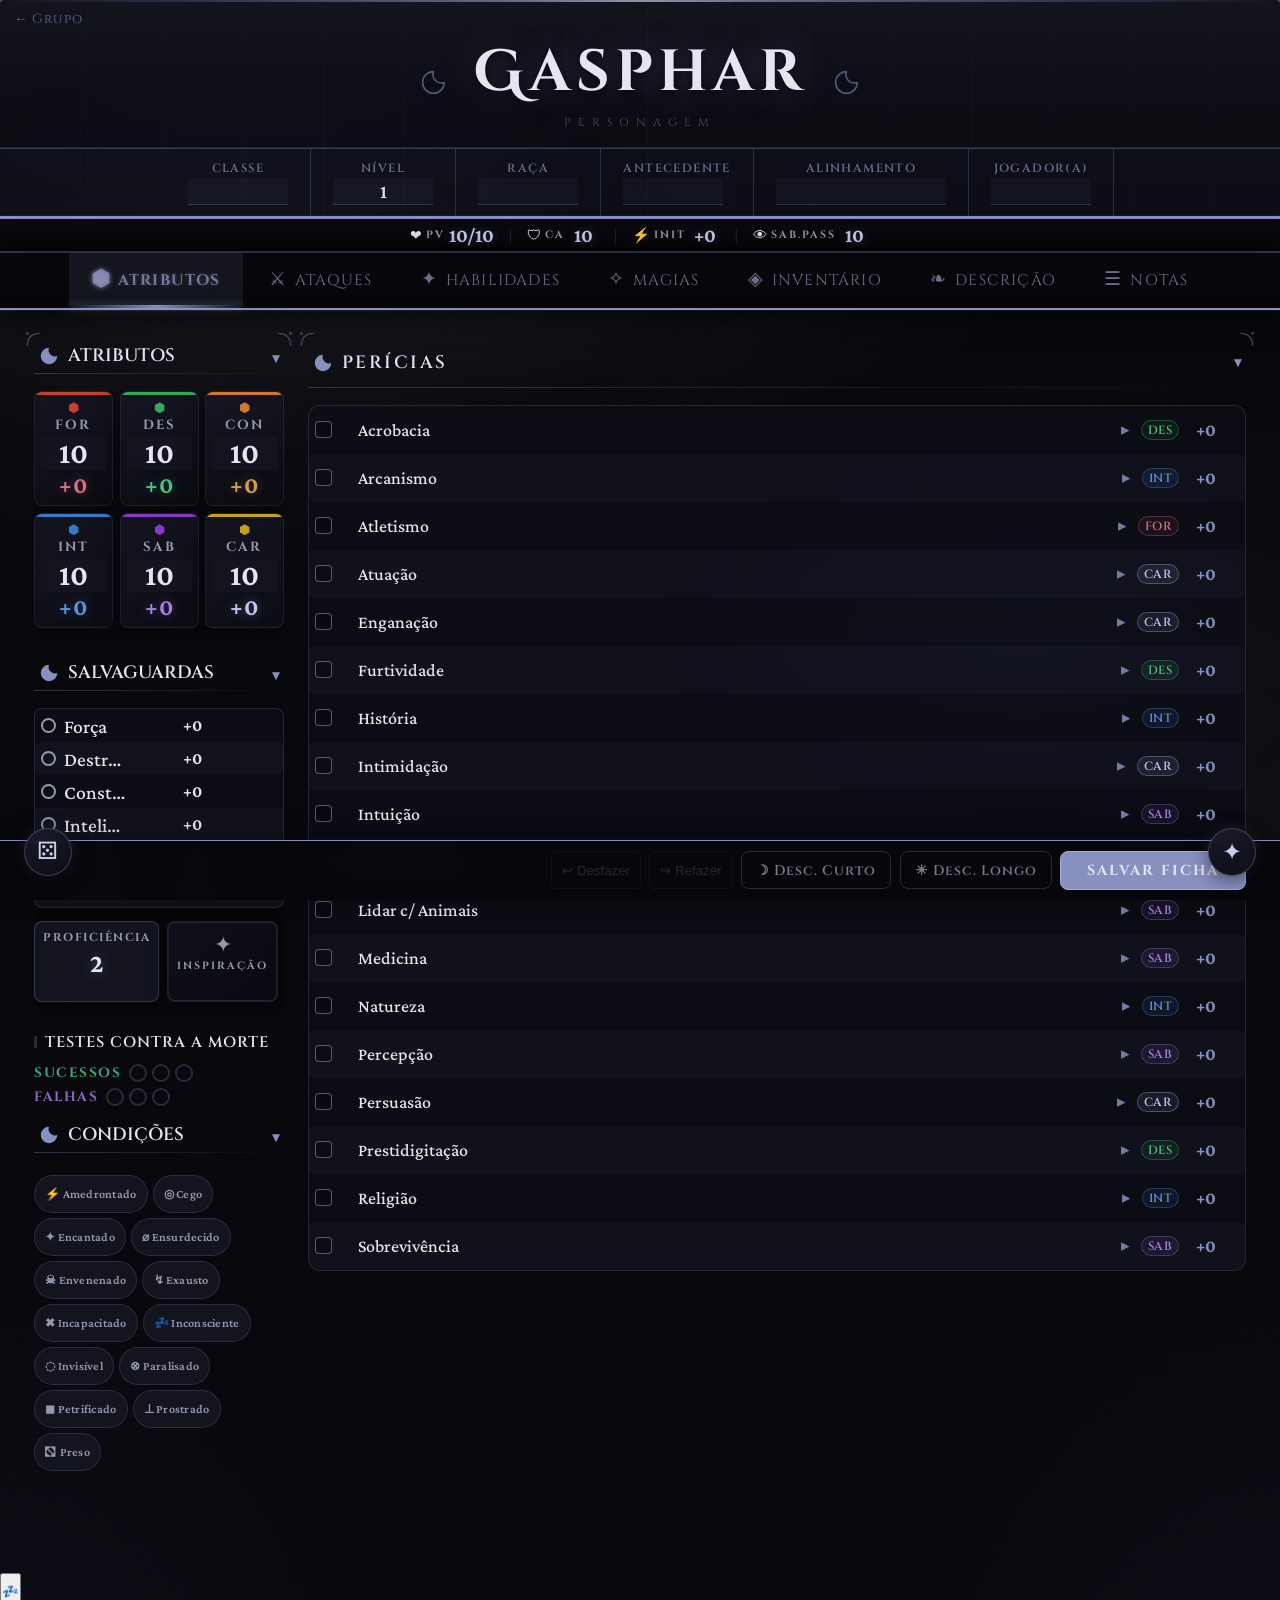
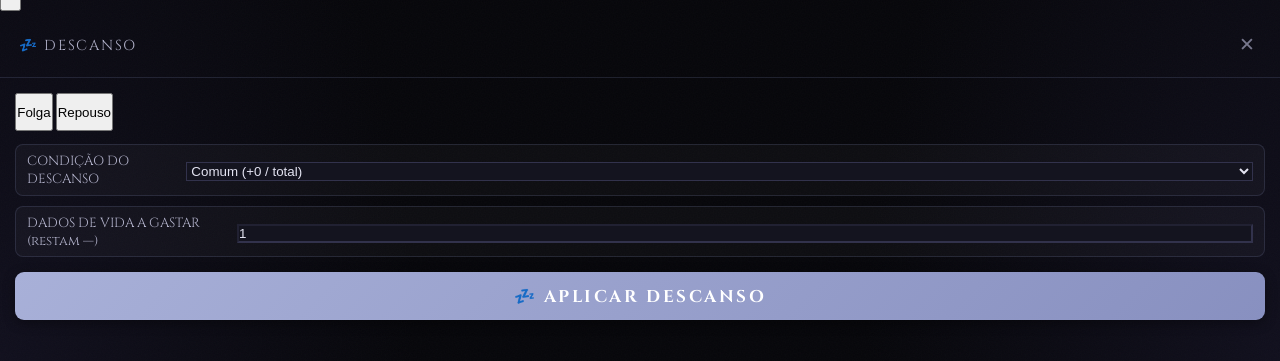
==== commit b27bbc68: "Add files via upload" ====
--- a/ficha.html
+++ b/ficha.html
@@ -27,6 +27,7 @@
   <link rel="stylesheet" href="css/12-temas-unificados.css">
   <link rel="stylesheet" href="css/13-identidade-temas.css">
   <link rel="stylesheet" href="css/14-alinhamento.css">
+  <link rel="stylesheet" href="css/15-mecanicas-extra.css">
   <link rel="stylesheet" href="strahd-rework.css">
   <link rel="stylesheet" href="tema-umbra.css">
 </head>
@@ -45,7 +46,7 @@
       <div id="header-ornament-right">✦</div>
     </div>
     <div id="header-fields">
-      <div class="hfield"><label>Classe</label><input id="classe" type="text"></div>
+      <div class="hfield"><label>Classe</label><input id="classe" type="text" oninput="calcularCA()"></div>
       <div class="hfield"><label>Nível</label><input id="nivel" type="number" value="1" min="1" max="20"
           oninput="atualizarTudo()"></div>
       <div class="hfield"><label>Raça</label><input id="raca" type="text"></div>
@@ -136,9 +137,13 @@
               <input type="number" id="proficiencia" value="2" oninput="atualizarTudo()">
             </div>
             <div class="insp-card" id="inspiracao" onclick="this.classList.toggle('on')"
-              title="Clique para ativar inspiração">
+              title="Clique para ativar inspiração — use pra refazer um teste ou dar vantagem a um aliado. 1 por sessão.">
               <div class="insp-icon">✦</div>
               <div class="insp-label">INSPIRAÇÃO</div>
+            </div>
+            <div class="prof-card" title="Gaste 1 ponto ao rolar ataque/teste pra somar 1d10. Reseta no início de cada Ato.">
+              <label>ESPERANÇA <span class="btn-reset-esperanca" onclick="g('esperanca').value=3; salvar()" title="Reiniciar (novo Ato)">↺</span></label>
+              <input type="number" id="esperanca" value="3" min="0" max="3" oninput="salvar()">
             </div>
           </div>
 
@@ -235,50 +240,62 @@
                 style="cursor:default;"></div>
           </div>
 
-          <!-- Armadura -->
+          <!-- Armadura (Armaduras Reformuladas — dá RD, não afeta CA) -->
           <div class="section-title">Armadura</div>
           <div class="armadura-box">
-            <div class="arm-row">
-              <span class="arm-label">Nome</span>
-              <input type="text" class="arm-input-text" id="arm-nome">
+            <div class="arm-row" style="gap:1rem;">
+              <div style="display:flex;align-items:center;gap:6px;flex:1;">
+                <span class="arm-label">Tipo</span>
+                <select class="arm-select" id="arm-tipo" onchange="aplicarPresetArmadura()" style="flex:1;">
+                  <option value="nenhuma">Nenhuma</option>
+                  <optgroup label="Leves">
+                    <option value="acolchoada">Acolchoada</option>
+                    <option value="couro">Couro</option>
+                    <option value="couro-batido">Couro Batido</option>
+                  </optgroup>
+                  <optgroup label="Médias">
+                    <option value="gibao-peles">Gibão de Peles</option>
+                    <option value="camisao-malha">Camisão de Malha</option>
+                    <option value="brunea">Brunea</option>
+                    <option value="peitoral">Peitoral</option>
+                    <option value="meia-armadura">Meia-Armadura</option>
+                  </optgroup>
+                  <optgroup label="Pesadas">
+                    <option value="cota-aneis">Cota de Anéis</option>
+                    <option value="cota-malha">Cota de Malha</option>
+                    <option value="cota-talas">Cota de Talas</option>
+                    <option value="placas">Armadura de Placas</option>
+                  </optgroup>
+                  <option value="custom">Personalizada…</option>
+                </select>
+              </div>
+              <label class="arm-check-label">
+                <input type="checkbox" class="prof-check" id="escudo" onchange="calcularCA()">
+                <span>Escudo <span style="color:var(--ink-light);font-size:0.78rem;">(+1 RD)</span></span>
+              </label>
             </div>
             <div class="arm-row" style="gap:1rem;">
               <div style="display:flex;align-items:center;gap:6px;">
-                <span class="arm-label">CA Base</span>
-                <input type="number" class="arm-input-num" id="arm-ca" value="10" oninput="calcularCA()">
+                <span class="arm-label">Nome</span>
+                <input type="text" class="arm-input-text" id="arm-nome" oninput="salvar()">
               </div>
               <div style="display:flex;align-items:center;gap:6px;">
-                <span class="arm-label">+ Des (limite)</span>
-                <select class="arm-select" id="arm-des-limite" onchange="calcularCA()">
-                  <option value="none">Não soma</option>
-                  <option value="full" selected>Completo</option>
-                  <option value="1">Máx +1</option>
-                  <option value="2">Máx +2</option>
-                </select>
+                <span class="arm-label">RD Física</span>
+                <input type="number" class="arm-input-num" id="arm-rd" value="0" oninput="calcularCA()">
               </div>
               <div style="display:flex;align-items:center;gap:6px;">
-                <span class="arm-label">+ Atributo</span>
-                <select class="arm-select" id="arm-attr-extra" onchange="calcularCA()">
-                  <option value="none">Nenhum</option>
-                  <option value="for">FOR</option>
-                  <option value="con">CON</option>
-                  <option value="int">INT</option>
-                  <option value="sab">SAB</option>
-                  <option value="car">CAR</option>
-                </select>
-              </div>
-              <label class="arm-check-label">
-                <input type="checkbox" class="prof-check" id="escudo" onchange="calcularCA()">
-                <span>Escudo <span style="color:var(--ink-light);font-size:0.78rem;">(+2)</span></span>
-              </label>
+                <span class="arm-label">RD Total (c/ escudo)</span>
+                <input type="number" class="arm-input-num" id="arm-rd-total" value="0" readonly style="cursor:default;">
+              </div>
               <div style="display:flex;align-items:center;gap:6px;">
-                <span class="arm-label">Bônus Extra</span>
+                <span class="arm-label">Bônus Extra CA</span>
                 <input type="number" class="arm-input-num" id="arm-bonus" value="0" oninput="calcularCA()">
               </div>
-              <label class="arm-check-label">
-                <input type="checkbox" class="prof-check" id="arm-desv">
-                <span style="font-size:0.85rem;">Desv. Furtividade</span>
-              </label>
+            </div>
+            <div class="arm-row">
+              <span class="arm-label">Traços</span>
+              <input type="text" class="arm-input-text" id="arm-tracos" oninput="salvar()"
+                placeholder="preenchido automaticamente pelo tipo, ou escreva o seu">
             </div>
           </div>
 
@@ -320,6 +337,7 @@
           <!-- PV -->
           <div class="section-title">
             Pontos de Vida
+            <span id="pv-estado" class="pv-estado-badge">Saudável</span>
             <span id="pv-heart" class="heart-critical" style="display:none;" title="HP CRÍTICO!">❤</span>
           </div>
           <div style="display:flex;gap:0.75rem;margin-bottom:0.5rem;">
@@ -789,6 +807,43 @@
     </div><!-- fim dados-scroll -->
   </div>
 
+  <!-- ════ DESCANSO ════ -->
+  <button id="btn-descanso" onclick="toggleDescanso()" title="Descanso">💤</button>
+  <div id="descanso-panel">
+    <div class="dados-head">
+      <span class="dados-head-title">💤 Descanso</span>
+      <button class="cp-close" onclick="toggleDescanso()">✕</button>
+    </div>
+    <div class="dados-scroll">
+
+      <div class="descanso-tipos">
+        <button class="descanso-tab-btn active" id="descanso-tab-folga" onclick="setDescansoTipo('folga', this)">Folga</button>
+        <button class="descanso-tab-btn" id="descanso-tab-repouso" onclick="setDescansoTipo('repouso', this)">Repouso</button>
+      </div>
+
+      <div class="dados-mod-wrap" style="margin-top:0.75rem;">
+        <label>CONDIÇÃO DO DESCANSO</label>
+        <select id="descanso-condicao" style="width:100%;margin-top:4px;">
+          <option value="-2">Deplorável (-2 / 25%)</option>
+          <option value="-1">Ruim (-1 / metade)</option>
+          <option value="0" selected>Comum (+0 / total)</option>
+          <option value="1">Boa (+1 / total + PV temp)</option>
+          <option value="2">Excelente (+2 / total + 15 PV temp)</option>
+        </select>
+      </div>
+
+      <div class="dados-mod-wrap" id="descanso-folga-opts" style="margin-top:0.6rem;">
+        <label>DADOS DE VIDA A GASTAR (restam <span id="descanso-dv-rest">—</span>)</label>
+        <input type="number" id="descanso-dados-qtd" value="1" min="1" style="width:100%;margin-top:4px;">
+      </div>
+
+      <button id="btn-rolar-dado" style="margin-top:0.85rem;" onclick="aplicarDescanso()">💤 APLICAR DESCANSO</button>
+
+      <div id="descanso-resultado" style="margin-top:0.75rem;font-size:0.85rem;color:var(--ink);text-align:center;"></div>
+
+    </div>
+  </div>
+
   <!-- ════ EDITOR DE TEMA ════ -->
   <button id="btn-tema" onclick="toggleTemaPanel()" title="Personalizar tema da ficha">✦</button>
   <div id="tema-panel">
--- a/css/14-alinhamento.css
+++ b/css/14-alinhamento.css
@@ -0,0 +1,215 @@
+/* ═══════════════════════════════════════════════════════════════
+   ALINHAMENTO — Widget de cabo de guerra (2 eixos + corrupção)
+   As cores aqui são fixas (não usam --for-color/--des-color), pois
+   esses tokens são customizáveis por tema/atributo e ficavam
+   inconsistentes nos temas Strahd e Umbra.
+═══════════════════════════════════════════════════════════════ */
+
+#alinhamento-display {
+  width: 170px;
+  font-size: 0.92rem;
+}
+
+.alin-widget {
+  position: relative;
+  margin-bottom: 1rem;
+  padding: 1.1rem 1.2rem 1.3rem;
+  border: 1px solid rgba(var(--gold-rgb, 200,32,64), .3);
+  border-radius: 4px;
+  background: rgba(var(--gold-rgb, 200,32,64), .04);
+  box-shadow: inset 0 0 0 1px rgba(var(--gold-rgb, 200,32,64), .1), inset 0 1px 6px rgba(0,0,0,.3);
+}
+
+/* Cantos de moldura — dão o efeito de retrato emoldurado */
+.frame-corner {
+  position: absolute;
+  width: 13px; height: 13px;
+  pointer-events: none;
+}
+.frame-corner.fc-tl { top: 5px; left: 5px; border-top: 1.5px solid var(--gold); border-left: 1.5px solid var(--gold); }
+.frame-corner.fc-tr { top: 5px; right: 5px; border-top: 1.5px solid var(--gold); border-right: 1.5px solid var(--gold); }
+.frame-corner.fc-bl { bottom: 5px; left: 5px; border-bottom: 1.5px solid var(--gold); border-left: 1.5px solid var(--gold); }
+.frame-corner.fc-br { bottom: 5px; right: 5px; border-bottom: 1.5px solid var(--gold); border-right: 1.5px solid var(--gold); }
+
+.alin-nome {
+  font-family: var(--font-heading);
+  font-size: .95rem;
+  letter-spacing: .12em;
+  text-transform: uppercase;
+  text-align: center;
+  color: var(--gold);
+  margin-bottom: .9rem;
+}
+
+.alin-nome::before, .alin-nome::after {
+  content: '◆';
+  font-size: .5rem;
+  color: rgba(var(--gold-rgb, 200,32,64), .55);
+  vertical-align: middle;
+  margin: 0 .6em;
+  position: relative;
+  top: -2px;
+}
+
+.alin-eixo { margin-bottom: .95rem; }
+.alin-eixo:last-child { margin-bottom: 0; }
+
+.alin-labels {
+  display: flex;
+  justify-content: space-between;
+  font-family: var(--font-heading);
+  font-size: .68rem;
+  letter-spacing: .08em;
+  text-transform: uppercase;
+  margin-bottom: 5px;
+}
+
+/* Leal / Bom → claro | Caótico / Mau → escuro — sempre em escala de cinza,
+   independente do tema ativo. Cada polo leva um pequeno brasão tipográfico. */
+.alin-lado-leal, .alin-lado-bom { color: #e8e6e8; }
+.alin-lado-caotico, .alin-lado-mau { color: #8a868c; }
+
+.alin-lado-leal::before { content: '⚜'; margin-right: .45em; opacity: .8; }
+.alin-lado-bom::before  { content: '✦'; margin-right: .45em; opacity: .8; }
+.alin-lado-caotico::after { content: '✺'; margin-left: .45em; opacity: .8; }
+.alin-lado-mau::after      { content: '†'; margin-left: .45em; opacity: .8; }
+
+.alin-slider {
+  -webkit-appearance: none;
+  appearance: none;
+  width: 100%;
+  height: 7px;
+  border-radius: 2px;
+  outline: none;
+  cursor: pointer;
+  box-shadow: inset 0 1px 3px rgba(0,0,0,.6), inset 0 -1px 0 rgba(255,255,255,.06);
+}
+
+.alin-slider-lc, .alin-slider-bm {
+  background:
+    repeating-linear-gradient(115deg, rgba(0,0,0,.16) 0 1px, transparent 1px 3px),
+    linear-gradient(90deg, #e8e6e8, #808080 50%, #181818);
+  border: 1px solid rgba(255,255,255,.16);
+}
+
+.alin-track {
+  position: relative;
+  padding-bottom: 12px;
+}
+
+.alin-ticks {
+  position: absolute;
+  left: 0; right: 0; top: 9px;
+  display: flex;
+  justify-content: space-between;
+  pointer-events: none;
+}
+
+.alin-ticks span {
+  width: 3px; height: 3px;
+  transform: rotate(45deg);
+  background: rgba(230,225,230,.4);
+}
+
+.alin-slider::-webkit-slider-thumb {
+  -webkit-appearance: none;
+  appearance: none;
+  width: 11px; height: 17px;
+  clip-path: polygon(50% 0%, 100% 50%, 50% 100%, 0% 50%);
+  background: linear-gradient(165deg, #fff 0%, var(--parch) 55%);
+  border: 1.25px solid var(--gold);
+  box-shadow: 0 1px 3px rgba(0,0,0,.5);
+  cursor: pointer;
+  margin-top: -5px;
+}
+
+.alin-slider::-moz-range-thumb {
+  width: 11px; height: 17px;
+  clip-path: polygon(50% 0%, 100% 50%, 50% 100%, 0% 50%);
+  border-radius: 0;
+  background: linear-gradient(165deg, #fff 0%, var(--parch) 55%);
+  border: 1.25px solid var(--gold);
+  box-shadow: 0 1px 3px rgba(0,0,0,.5);
+  cursor: pointer;
+}
+
+.alin-slider::-moz-range-track {
+  height: 7px;
+  border-radius: 2px;
+  background: transparent;
+}
+
+/* Alinhamento: anel do marcador em prata neutra, não no dourado de marca */
+.alin-slider-lc::-webkit-slider-thumb, .alin-slider-bm::-webkit-slider-thumb { border-color: #cfcfd2; }
+.alin-slider-lc::-moz-range-thumb, .alin-slider-bm::-moz-range-thumb { border-color: #cfcfd2; }
+
+/* ───────────────────────────────────────────────────────────────
+   CORRUPÇÃO — barra de mão única, sem retorno automático.
+   Paleta própria e sombria: cinza-cinza → vinho → vermelho-sangue.
+─────────────────────────────────────────────────────────────── */
+
+.corr-nivel {
+  font-family: var(--font-heading);
+  font-size: .68rem;
+  letter-spacing: .1em;
+  text-transform: uppercase;
+  color: #b81030;
+  float: right;
+}
+
+.corr-nivel::before {
+  content: '◆';
+  font-size: .5rem;
+  color: rgba(200,16,48,.55);
+  margin-right: .5em;
+  position: relative;
+  top: -2px;
+}
+
+.corr-lado-inicio { color: #8c8890; }
+.corr-lado-fim { color: #c81030; }
+
+.corr-lado-inicio::before { content: '✦'; margin-right: .45em; opacity: .8; }
+.corr-lado-fim::after      { content: '†'; margin-left: .45em; opacity: .8; }
+
+.corr-slider {
+  background:
+    repeating-linear-gradient(115deg, rgba(0,0,0,.18) 0 1px, transparent 1px 3px),
+    linear-gradient(90deg, #232025, #5c1024 55%, #9c0e22);
+}
+
+.corr-slider::-webkit-slider-thumb {
+  background: linear-gradient(165deg, #f0c8ce 0%, #3a1018 60%);
+  border-color: #c81030;
+  box-shadow: 0 1px 4px rgba(200,16,48,.6);
+}
+.corr-slider::-moz-range-thumb {
+  background: linear-gradient(165deg, #f0c8ce 0%, #3a1018 60%);
+  border-color: #c81030;
+  box-shadow: 0 1px 4px rgba(200,16,48,.6);
+}
+
+.corr-ticks span { background: rgba(200,16,48,.35); }
+
+/* ───────────────────────────────────────────────────────────────
+   Os temas Strahd, Umbra e Ladino têm uma regra genérica
+   "input { background: ... !important }" que também pega os
+   sliders (já que eles são <input>). As regras abaixo, com ID +
+   !important, garantem que a cor destas 3 barras não seja
+   substituída por nenhum tema.
+─────────────────────────────────────────────────────────────── */
+#alinhamento-lc, #alinhamento-bm {
+  background:
+    repeating-linear-gradient(115deg, rgba(0,0,0,.16) 0 1px, transparent 1px 3px),
+    linear-gradient(90deg, #e8e6e8, #808080 50%, #181818) !important;
+  border: 1px solid rgba(255,255,255,.16) !important;
+  box-shadow: inset 0 1px 3px rgba(0,0,0,.6), inset 0 -1px 0 rgba(255,255,255,.06) !important;
+}
+
+#corrupcao {
+  background:
+    repeating-linear-gradient(115deg, rgba(0,0,0,.18) 0 1px, transparent 1px 3px),
+    linear-gradient(90deg, #232025, #5c1024 55%, #9c0e22) !important;
+  border: none !important;
+  box-shadow: inset 0 1px 3px rgba(0,0,0,.6) !important;
+}
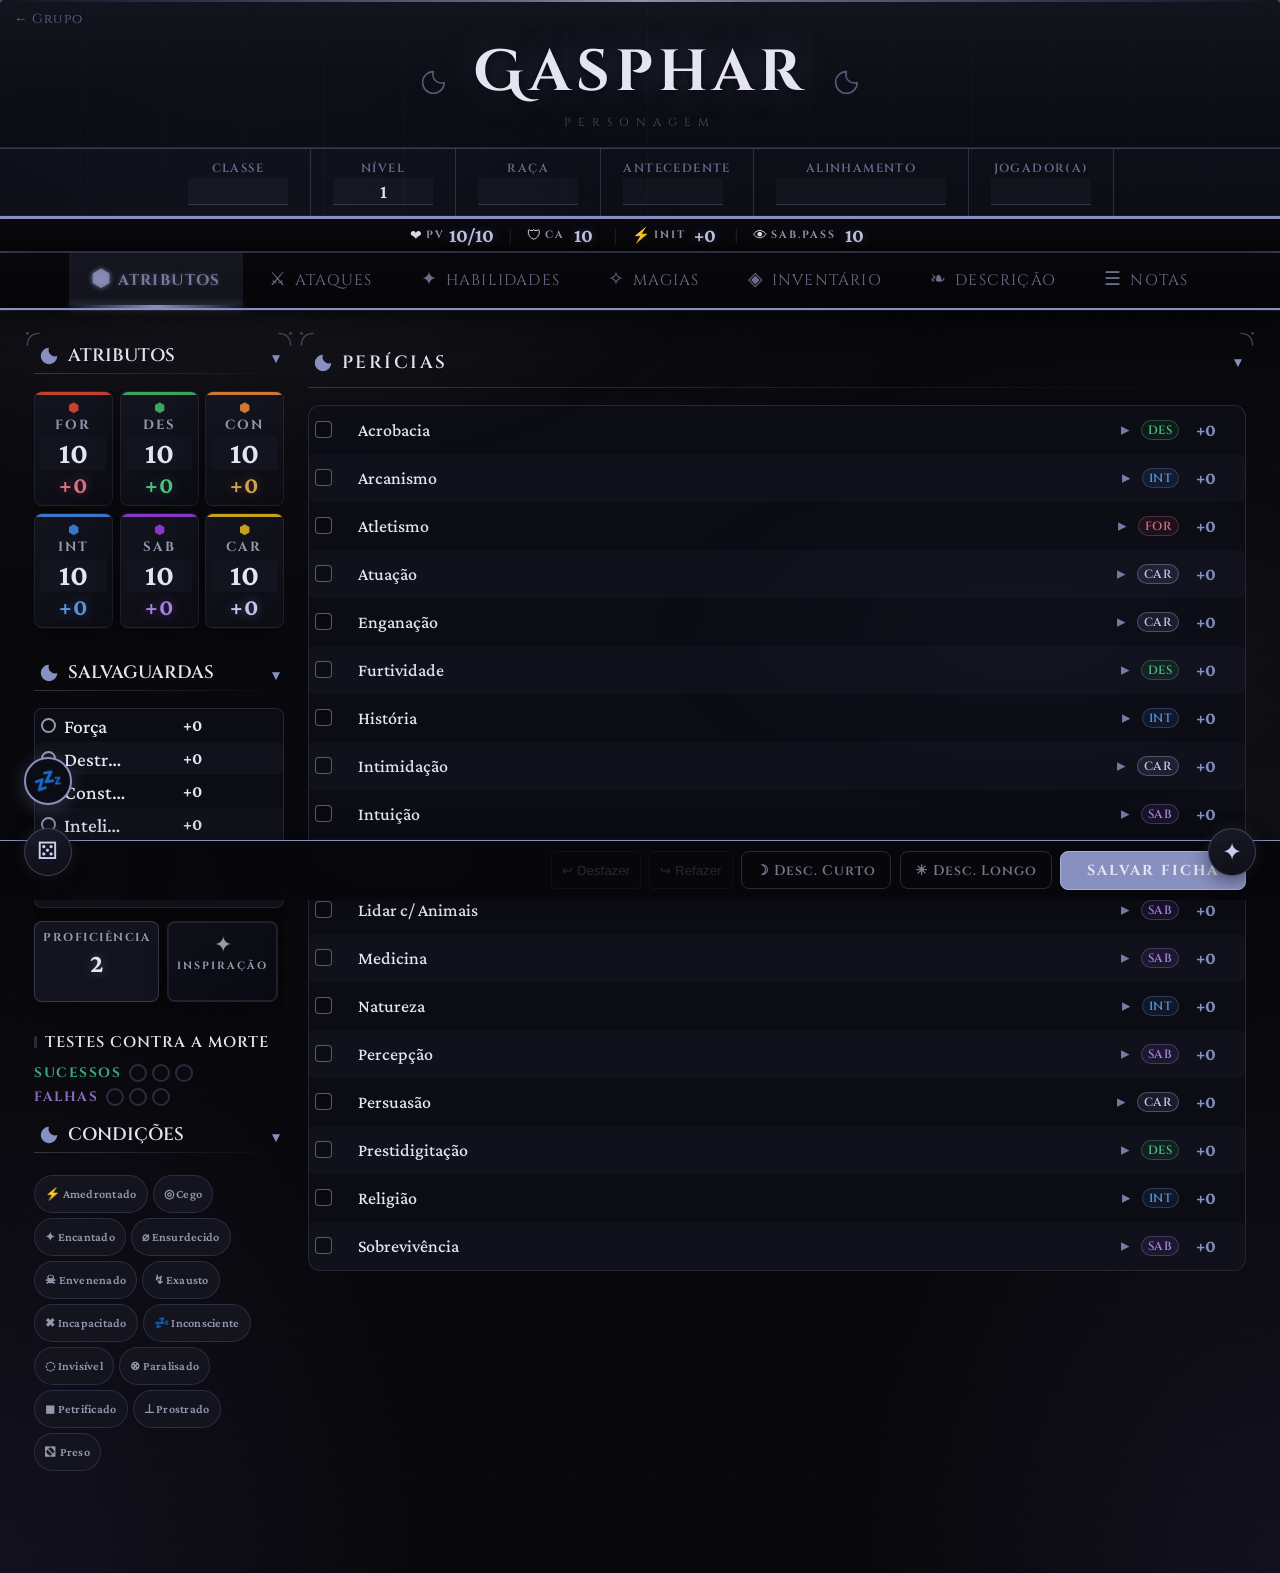
==== commit 863ac034: "Add files via upload" ====
--- a/ficha.html
+++ b/ficha.html
@@ -198,6 +198,17 @@
                 value="0" oninput="calcularCA()"></div>
             <div class="big-num" style="flex:1;"><label>INICIATIVA</label><input type="text" id="iniciativa" value="+0">
             </div>
+          </div>
+
+          <div class="big-num" style="margin-bottom:0.75rem;">
+            <label>BÔNUS DE DEFESA (CA Reformulada)</label>
+            <select id="ca-bonus-classe" class="arm-select" style="width:100%;margin-top:4px;" onchange="calcularCA()">
+              <option value="nenhum">Nenhum</option>
+              <option value="guerreiro">Guerreiro — bônus de proficiência completo</option>
+              <option value="meio">Paladino / Patrulheiro / Ladino — metade do bônus de prof.</option>
+              <option value="barbaro">Bárbaro — mod. Constituição (só sem armadura)</option>
+              <option value="monge">Monge — mod. Sabedoria (só sem armadura)</option>
+            </select>
           </div>
 
           <!-- DESLOCAMENTO — linha própria, espaço suficiente para os valores -->
@@ -495,7 +506,7 @@
               <option value="full">Completo (Bardo, Clérigo, Druida, Feiticeiro, Mago)</option>
               <option value="half">Metade (Paladino, Patrulheiro)</option>
               <option value="third">Terço (Cavaleiro Arcano, Trapaceiro Arcano)</option>
-              <option value="artificer">Artificer (homebrew)</option>
+              <option value="artificer">Artífice (regra da casa)</option>
             </select>
           </div>
           <div class="sp-nivel-conj-wrap">
--- a/css/08-paineis-flutuantes.css
+++ b/css/08-paineis-flutuantes.css
@@ -11,7 +11,7 @@
 ═══════════════════════════════════════════════════════════════ */
 
 /* ── Botões flutuantes ── */
-#btn-tema, #btn-dados {
+#btn-tema, #btn-dados, #btn-descanso {
   position: fixed; z-index: 200;
   width: 48px; height: 48px; border-radius: 50%;
   background: var(--parch); border: 2px solid var(--gold);
@@ -22,12 +22,13 @@
 }
 #btn-dados { bottom: 1.4rem; left: 1.4rem; }
 #btn-tema  { bottom: 1.4rem; right: 1.4rem; }
-#btn-tema:hover, #btn-dados:hover { transform: scale(1.1) rotate(-15deg); box-shadow: 0 6px 24px rgba(var(--gold-rgb, 160,100,20),0.38); }
+#btn-descanso { bottom: 5.6rem; left: 1.4rem; }
+#btn-tema:hover, #btn-dados:hover, #btn-descanso:hover { transform: scale(1.1) rotate(-15deg); box-shadow: 0 6px 24px rgba(var(--gold-rgb, 160,100,20),0.38); }
 #btn-dados.rolando { animation: dadoSpin 0.5s ease-out; }
 @keyframes dadoSpin { 0%{transform:rotate(0)} 50%{transform:rotate(-30deg) scale(1.15)} 100%{transform:rotate(0)} }
 
 /* ── Painéis ── */
-#tema-panel, #dados-panel {
+#tema-panel, #dados-panel, #descanso-panel {
   display: none; position: fixed; z-index: 201;
   background: var(--parch); border: 1.5px solid var(--parch-border);
   border-radius: 14px; box-shadow: 0 12px 48px rgba(0,0,0,0.55);
@@ -36,7 +37,8 @@
 }
 #dados-panel { bottom: 4.5rem; left: 1.4rem; }
 #tema-panel  { bottom: 4.5rem; right: 1.4rem; }
-#tema-panel.open, #dados-panel.open { display: flex; animation: temaIn 0.22s ease-out; }
+#descanso-panel { bottom: 9.7rem; left: 1.4rem; }
+#tema-panel.open, #dados-panel.open, #descanso-panel.open { display: flex; animation: temaIn 0.22s ease-out; }
 @keyframes temaIn { from{opacity:0;transform:scale(0.95) translateY(8px)} to{opacity:1;transform:scale(1) translateY(0)} }
 
 /* ── Headers e scroll ── */
@@ -85,6 +87,11 @@
 .vant-btn { background:rgba(255,255,255,.03); border:1.5px solid rgba(var(--gold-rgb, 160,100,20),.18); border-radius:7px; padding:.4rem .2rem; font-family:var(--font-heading); font-size:.72rem; color:var(--ink-muted); cursor:pointer; transition:all .15s var(--ease-out); text-align:center; }
 .vant-btn:hover { border-color:var(--gold); color:var(--ink); }
 .vant-btn.ativo { border-color:var(--gold); color:var(--ink); font-weight:700; }
+
+.descanso-tipos { display:flex; gap:.5rem; }
+.descanso-tab-btn { flex:1; background:rgba(255,255,255,.03); border:1.5px solid rgba(var(--gold-rgb, 160,100,20),.18); border-radius:7px; padding:.5rem .2rem; font-family:var(--font-heading); font-size:.78rem; letter-spacing:.06em; text-transform:uppercase; color:var(--ink-muted); cursor:pointer; transition:all .15s var(--ease-out); text-align:center; }
+.descanso-tab-btn:hover { border-color:var(--gold); color:var(--ink); }
+.descanso-tab-btn.active { border-color:var(--gold); color:var(--ink); font-weight:700; background:rgba(var(--gold-rgb, 160,100,20),.1); }
 #btn-rolar-dado { width:100%; background:linear-gradient(135deg, var(--gold-light), var(--gold)); border:none; border-radius:9px; padding:.75rem; font-family:var(--font-heading); font-size:1rem; font-weight:700; letter-spacing:.15em; color:#fff; cursor:pointer; transition:all .18s var(--ease-out); box-shadow:0 3px 12px rgba(0,0,0,.35); margin-bottom:.75rem; }
 #btn-rolar-dado:hover { filter:brightness(1.1); transform:translateY(-1px); }
 #dados-resultado { text-align:center; padding:.75rem .5rem; background:rgba(255,255,255,.03); border-radius:10px; margin-bottom:.75rem; min-height:90px; display:flex; flex-direction:column; align-items:center; justify-content:center; border:1.5px solid rgba(var(--gold-rgb, 160,100,20),.18); }
--- a/css/14-alinhamento.css
+++ b/css/14-alinhamento.css
@@ -107,29 +107,28 @@
 
 .alin-ticks span {
   width: 3px; height: 3px;
-  transform: rotate(45deg);
+  border-radius: 50%;
   background: rgba(230,225,230,.4);
 }
 
 .alin-slider::-webkit-slider-thumb {
   -webkit-appearance: none;
   appearance: none;
-  width: 11px; height: 17px;
-  clip-path: polygon(50% 0%, 100% 50%, 50% 100%, 0% 50%);
-  background: linear-gradient(165deg, #fff 0%, var(--parch) 55%);
-  border: 1.25px solid var(--gold);
-  box-shadow: 0 1px 3px rgba(0,0,0,.5);
+  width: 13px; height: 13px;
+  border-radius: 50%;
+  background: var(--parch);
+  border: 2px solid var(--gold);
+  box-shadow: 0 1px 2px rgba(0,0,0,.4);
   cursor: pointer;
-  margin-top: -5px;
+  margin-top: -3px;
 }
 
 .alin-slider::-moz-range-thumb {
-  width: 11px; height: 17px;
-  clip-path: polygon(50% 0%, 100% 50%, 50% 100%, 0% 50%);
-  border-radius: 0;
-  background: linear-gradient(165deg, #fff 0%, var(--parch) 55%);
-  border: 1.25px solid var(--gold);
-  box-shadow: 0 1px 3px rgba(0,0,0,.5);
+  width: 13px; height: 13px;
+  border-radius: 50%;
+  background: var(--parch);
+  border: 2px solid var(--gold);
+  box-shadow: 0 1px 2px rgba(0,0,0,.4);
   cursor: pointer;
 }
 
@@ -153,21 +152,21 @@
   font-size: .68rem;
   letter-spacing: .1em;
   text-transform: uppercase;
-  color: #b81030;
+  color: #9a2ec4;
   float: right;
 }
 
 .corr-nivel::before {
   content: '◆';
   font-size: .5rem;
-  color: rgba(200,16,48,.55);
+  color: rgba(170,40,200,.55);
   margin-right: .5em;
   position: relative;
   top: -2px;
 }
 
 .corr-lado-inicio { color: #8c8890; }
-.corr-lado-fim { color: #c81030; }
+.corr-lado-fim { color: #a832c8; }
 
 .corr-lado-inicio::before { content: '✦'; margin-right: .45em; opacity: .8; }
 .corr-lado-fim::after      { content: '†'; margin-left: .45em; opacity: .8; }
@@ -175,21 +174,21 @@
 .corr-slider {
   background:
     repeating-linear-gradient(115deg, rgba(0,0,0,.18) 0 1px, transparent 1px 3px),
-    linear-gradient(90deg, #232025, #5c1024 55%, #9c0e22);
+    linear-gradient(90deg, #232025, #4a1266 55%, #8020a0);
 }
 
 .corr-slider::-webkit-slider-thumb {
-  background: linear-gradient(165deg, #f0c8ce 0%, #3a1018 60%);
-  border-color: #c81030;
-  box-shadow: 0 1px 4px rgba(200,16,48,.6);
+  background: #1e1428;
+  border-color: #a832c8;
+  box-shadow: 0 1px 3px rgba(170,40,200,.5);
 }
 .corr-slider::-moz-range-thumb {
-  background: linear-gradient(165deg, #f0c8ce 0%, #3a1018 60%);
-  border-color: #c81030;
-  box-shadow: 0 1px 4px rgba(200,16,48,.6);
-}
-
-.corr-ticks span { background: rgba(200,16,48,.35); }
+  background: #1e1428;
+  border-color: #a832c8;
+  box-shadow: 0 1px 3px rgba(170,40,200,.5);
+}
+
+.corr-ticks span { background: rgba(170,40,200,.35); }
 
 /* ───────────────────────────────────────────────────────────────
    Os temas Strahd, Umbra e Ladino têm uma regra genérica
@@ -209,7 +208,7 @@
 #corrupcao {
   background:
     repeating-linear-gradient(115deg, rgba(0,0,0,.18) 0 1px, transparent 1px 3px),
-    linear-gradient(90deg, #232025, #5c1024 55%, #9c0e22) !important;
+    linear-gradient(90deg, #232025, #4a1266 55%, #8020a0) !important;
   border: none !important;
   box-shadow: inset 0 1px 3px rgba(0,0,0,.6) !important;
 }
--- a/css/15-mecanicas-extra.css
+++ b/css/15-mecanicas-extra.css
@@ -0,0 +1,28 @@
+/* ═══════════════════════════════════════════════════════════════
+   PROGRESSÃO VITAL — selo de estágio de saúde ao lado de "Pontos de Vida"
+═══════════════════════════════════════════════════════════════ */
+
+.pv-estado-badge {
+  font-family: var(--font-heading);
+  font-size: 0.62rem;
+  letter-spacing: 0.06em;
+  text-transform: uppercase;
+  padding: 2px 8px;
+  border-radius: 20px;
+  border: 1px solid currentColor;
+  margin-left: 8px;
+  cursor: default;
+}
+
+.pv-est-saudavel     { color: #4a9860; }
+.pv-est-ferido       { color: #c88a30; }
+.pv-est-grave        { color: #c84030; }
+.pv-est-critico      { color: #9048c8; }
+.pv-est-incapacitado { color: #888088; }
+
+.btn-reset-esperanca {
+  cursor: pointer;
+  opacity: .6;
+  margin-left: 3px;
+}
+.btn-reset-esperanca:hover { opacity: 1; }
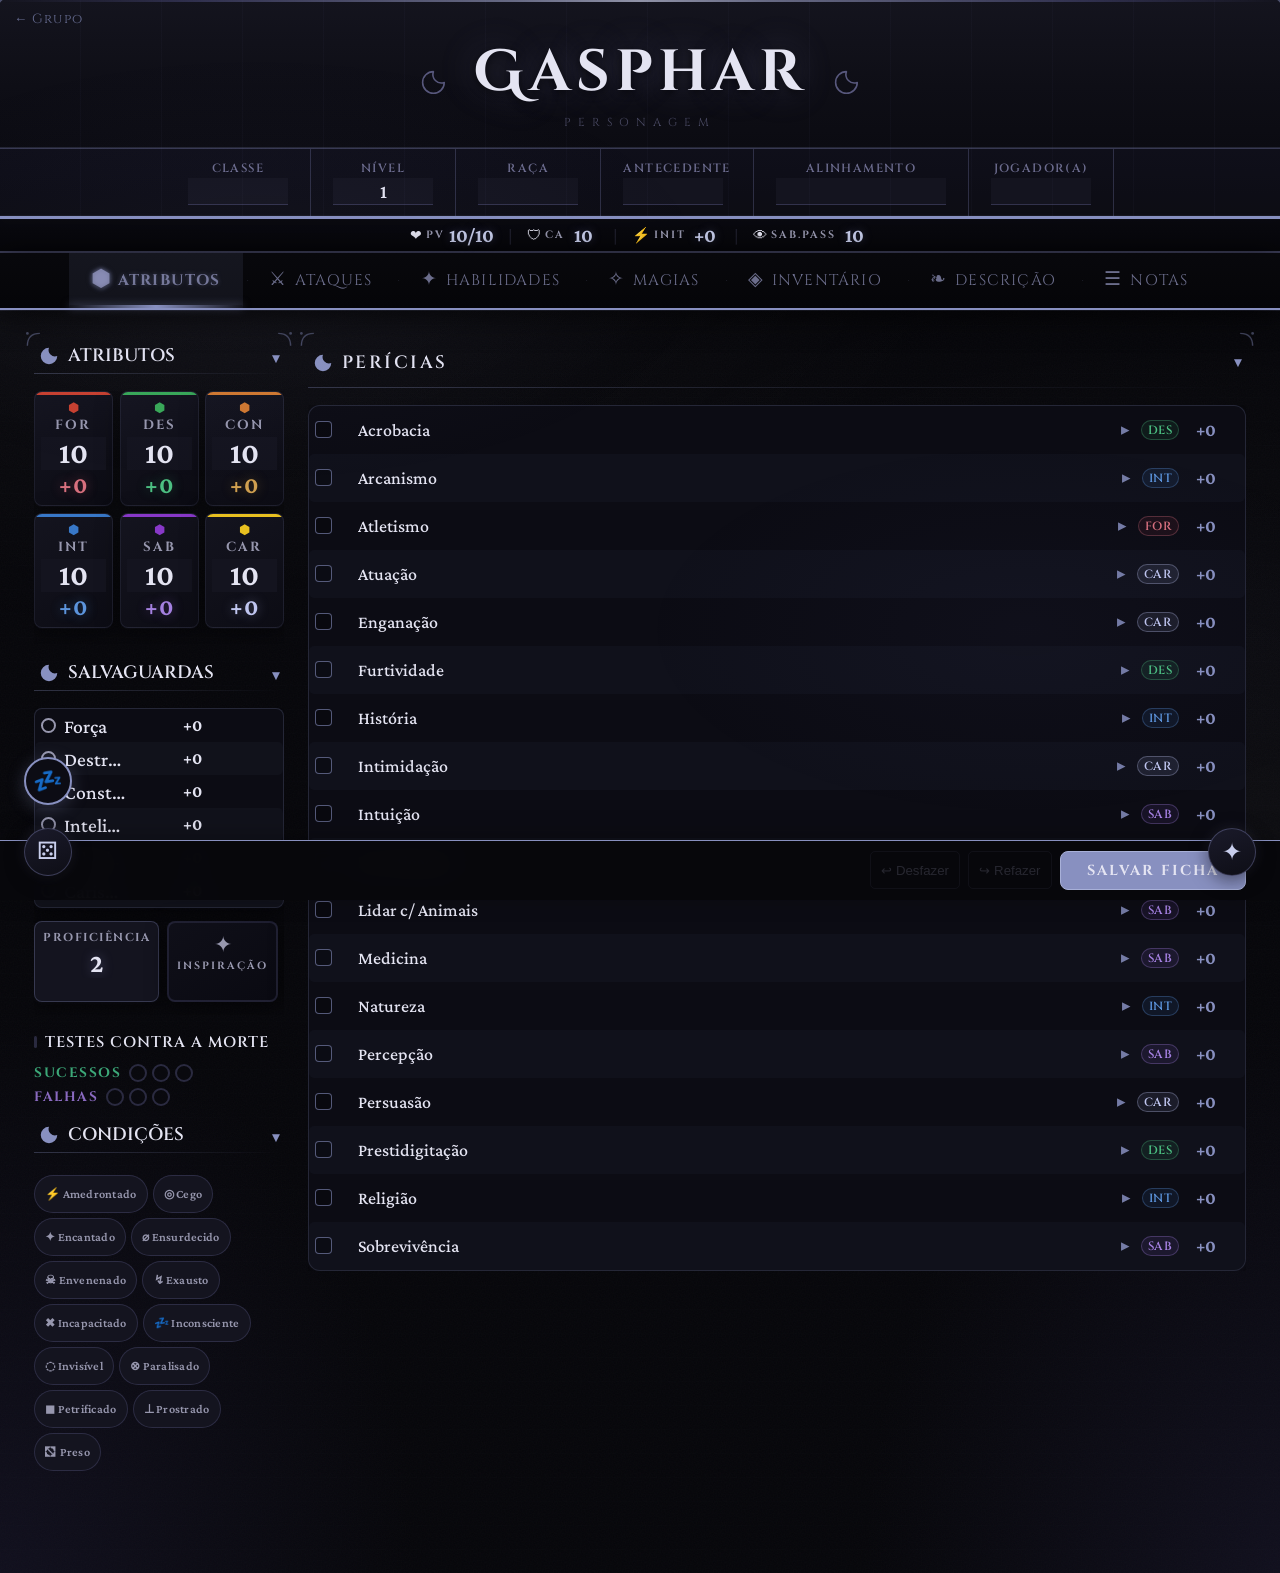
==== commit 892ada9b: "Add files via upload" ====
--- a/ficha.html
+++ b/ficha.html
@@ -407,16 +407,28 @@
     <div id="tab-habilidades" class="tab-panel">
       <div class="habilidades-grid">
         <div>
-          <div class="section-title">Características & Habilidades</div>
-          <div id="habilidades-lista"></div>
-          <button class="btn-add" onclick="addHabilidade()">+ NOVA HABILIDADE</button>
-          <div class="recursos-faixa">
-            <div class="section-title" style="margin-bottom:0.75rem;">Recursos de Classe</div>
-            <div id="recursos-lista"></div>
-            <div style="display:flex;gap:6px;flex-wrap:wrap;margin-top:4px;">
-              <button class="btn-add-recurso" style="flex:1;min-width:180px;" onclick="addRecursoPreset()">✦ Recurso da classe</button>
-              <button class="btn-add-recurso" style="flex:1;min-width:180px;" onclick="addRecurso()">+ Personalizado</button>
-            </div>
+          <div class="section-title">Características & Recursos</div>
+
+          <div style="display:flex;gap:6px;flex-wrap:wrap;margin-bottom:1rem;">
+            <button class="btn-add" style="flex:1;min-width:160px;" onclick="addHabilidade()">+ NOVA HABILIDADE</button>
+            <button class="btn-add-recurso" style="flex:1;min-width:160px;" onclick="addRecursoPreset()">✦ Recurso da classe</button>
+            <button class="btn-add-recurso" style="flex:1;min-width:160px;" onclick="addRecurso()">+ Recurso personalizado</button>
+          </div>
+
+          <div class="hab-grupo" id="grupo-raca">
+            <div class="hab-grupo-titulo">Raça</div>
+            <div class="hab-slot" id="hab-slot-raca"></div>
+            <div class="rec-slot" id="rec-slot-raca"></div>
+          </div>
+          <div class="hab-grupo" id="grupo-classe">
+            <div class="hab-grupo-titulo">Classe</div>
+            <div class="hab-slot" id="hab-slot-classe"></div>
+            <div class="rec-slot" id="rec-slot-classe"></div>
+          </div>
+          <div class="hab-grupo" id="grupo-outras">
+            <div class="hab-grupo-titulo">Outras</div>
+            <div class="hab-slot" id="hab-slot-outras"></div>
+            <div class="rec-slot" id="rec-slot-outras"></div>
           </div>
         </div>
         <div>
@@ -534,7 +546,7 @@
             </div>
             <button class="sp-adj-btn" onclick="mudarPontosManual(1)">+</button>
           </div>
-          <button class="sp-rest-btn" onclick="descansarLongoSP()" title="Recupera todos os pontos e libera espaços de alto nível">🌙 Descanso Longo</button>
+          <button class="sp-rest-btn" onclick="descansarLongoSP()" title="Recupera todos os pontos e libera espaços de alto nível">🌙 Repouso</button>
         </div>
 
         <!-- Botões de criar espaços -->
@@ -543,7 +555,7 @@
 
         <!-- Restrição de espaços de alto nível (6-9) -->
         <div class="sp-alto-row" id="sp-alto-row">
-          <div class="sp-alto-title">⚠ Espaços de Alto Nível — 1× por Descanso Longo</div>
+          <div class="sp-alto-title">⚠ Espaços de Alto Nível — 1× por Repouso</div>
           <div class="sp-alto-checks" id="sp-alto-checks"></div>
         </div>
 
@@ -741,8 +753,6 @@
     <div class="bottom-controls">
       <button class="btn-undo" id="btn-undo" onclick="undoFicha()" disabled title="Desfazer (Ctrl+Z)">↩ Desfazer</button>
       <button class="btn-redo" id="btn-redo" onclick="redoFicha()" disabled title="Refazer (Ctrl+Y)">↪ Refazer</button>
-      <button class="rest-btn" onclick="descanso('curto')" title="Recupera dados de vida gastos e recursos de descanso curto">☽ Desc. Curto</button>
-      <button class="rest-btn" onclick="descanso('longo')" title="Recupera PV total, slots de magia e recursos de descanso longo">☀ Desc. Longo</button>
       <button class="save-btn" onclick="salvar()" title="Salvar (Ctrl+S)">SALVAR FICHA</button>
     </div>
   </div>
@@ -834,7 +844,7 @@
 
       <div class="dados-mod-wrap" style="margin-top:0.75rem;">
         <label>CONDIÇÃO DO DESCANSO</label>
-        <select id="descanso-condicao" style="width:100%;margin-top:4px;">
+        <select id="descanso-condicao" class="arm-select" style="width:100%;margin-top:4px;">
           <option value="-2">Deplorável (-2 / 25%)</option>
           <option value="-1">Ruim (-1 / metade)</option>
           <option value="0" selected>Comum (+0 / total)</option>
@@ -845,7 +855,7 @@
 
       <div class="dados-mod-wrap" id="descanso-folga-opts" style="margin-top:0.6rem;">
         <label>DADOS DE VIDA A GASTAR (restam <span id="descanso-dv-rest">—</span>)</label>
-        <input type="number" id="descanso-dados-qtd" value="1" min="1" style="width:100%;margin-top:4px;">
+        <input type="number" id="descanso-dados-qtd" value="1" min="1" class="arm-input-num" style="width:100%;margin-top:4px;">
       </div>
 
       <button id="btn-rolar-dado" style="margin-top:0.85rem;" onclick="aplicarDescanso()">💤 APLICAR DESCANSO</button>
--- a/css/01-base-v3.css
+++ b/css/01-base-v3.css
@@ -73,7 +73,7 @@
     --con-color: #d07830;
     --int-color: #3878c8;
     --sab-color: #8838c8;
-    --car-color: #c8a020;
+    --car-color: #e8c020;
 
     /* PV — cores auxiliares (usadas nos estados baixo/crítico) */
     --pv-bar-color: #185818;
@@ -1177,7 +1177,7 @@
     max-height: 0;
     overflow: hidden;
     opacity: 0;
-    font-size: 0.82rem;
+    font-size: 0.95rem;
     color: var(--ink-light);
     line-height: 1.4;
     padding: 0 10px;
--- a/strahd-rework.css
+++ b/strahd-rework.css
@@ -5,8 +5,9 @@
         radial-gradient(ellipse at 80% 80%, rgba(180,140,30,0.06) 0%, transparent 55%);
 }
 
-/* ── Inputs: fundo escuro + texto claro ── */
-body.tema-ladino input,
+/* ── Inputs: fundo escuro + texto claro (checkbox/radio ficam de fora,
+     pra não atropelar o estilo customizado de marcado/desmarcado) ── */
+body.tema-ladino input:not([type="checkbox"]):not([type="radio"]),
 body.tema-ladino textarea,
 body.tema-ladino select {
     background: var(--parch-mid) !important;
@@ -307,8 +308,9 @@
         radial-gradient(ellipse at 70% 90%, rgba(100,0,20,0.10) 0%, transparent 50%);
 }
 
-/* Inputs */
-body.tema-strahd input,
+/* Inputs (checkbox/radio ficam de fora, pra não atropelar o estilo
+   customizado de marcado/desmarcado) */
+body.tema-strahd input:not([type="checkbox"]):not([type="radio"]),
 body.tema-strahd textarea,
 body.tema-strahd select {
     background: var(--parch-mid) !important;
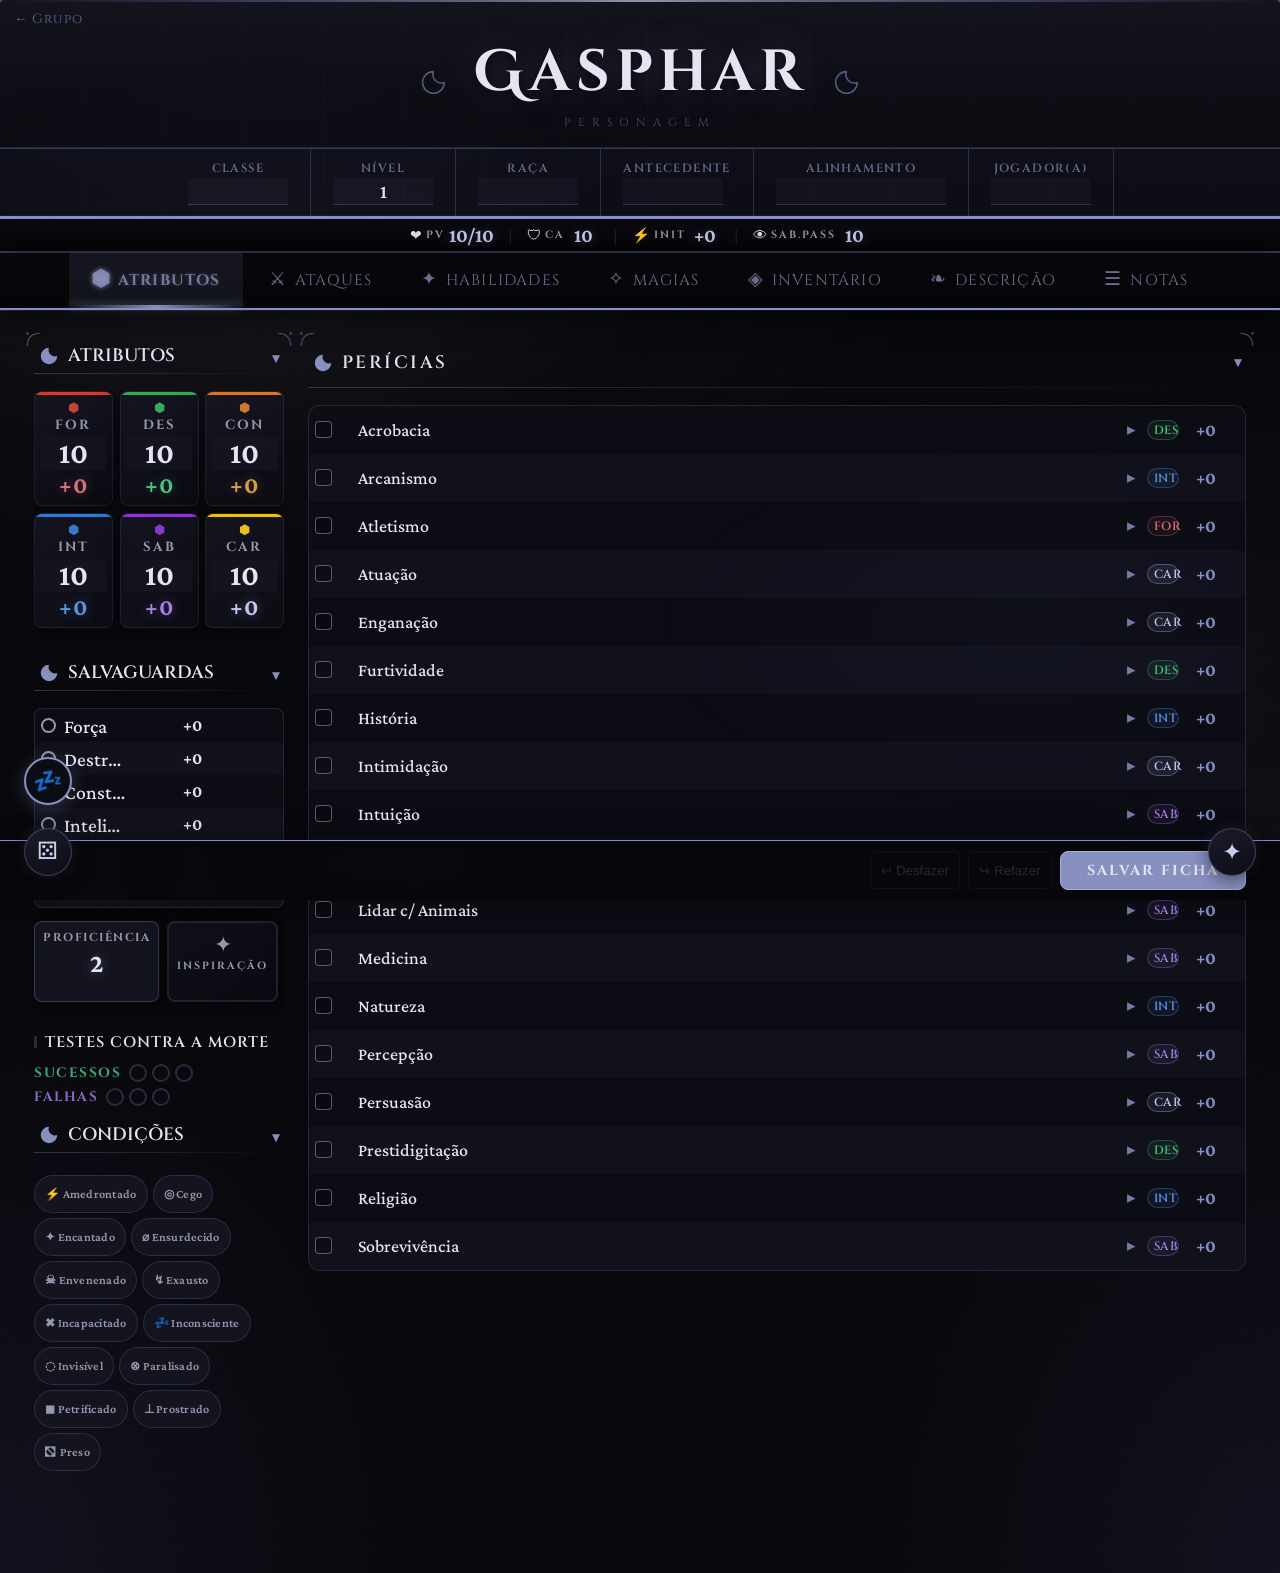
==== commit 3a6be7bd: "Add files via upload" ====
--- a/ficha.html
+++ b/ficha.html
@@ -990,6 +990,7 @@
   </div>
 
   <!-- SCRIPT -->
+  <script src="storage-ns.js"></script>
   <script src="script.js"></script>
   <script src="patch.js"></script>
 </body>
--- a/css/01-base-v3.css
+++ b/css/01-base-v3.css
@@ -1120,6 +1120,11 @@
     text-align: center;
 }
 
+.attacks-table td.atk-roll-cell {
+    padding: 5px 4px;
+    text-align: center;
+}
+
 /* ── 17. PERÍCIAS ── */
 .pericias-panel {
     background: var(--parch);
@@ -1243,7 +1248,9 @@
     padding: 1px 6px;
     border-radius: 10px;
     border: 1px solid;
-    min-width: 28px;
+    width: 32px;
+    box-sizing: border-box;
+    display: inline-block;
     text-align: center;
 }
 
--- a/css/04-melhorias-v3.css
+++ b/css/04-melhorias-v3.css
@@ -92,14 +92,15 @@
 /* Botão de colapso */
 .section-collapse-btn {
   background: none;
-  border: none;
+  border: 1px solid transparent;
   cursor: pointer;
   color: var(--gold);
   font-size: 0.8rem;
   padding: 0 4px 0 10px;
   line-height: 1;
-  border-radius: 3px;
-  transition: background 0.15s var(--ease-out), color 0.15s var(--ease-out), transform 0.2s var(--ease-out);
+  border-radius: 5px;
+  transition: background 0.18s var(--ease-out), color 0.18s var(--ease-out),
+              transform 0.28s cubic-bezier(0.34, 1.56, 0.64, 1), border-color 0.18s var(--ease-out);
   margin-left: auto;
   flex-shrink: 0;
   display: flex;
@@ -110,8 +111,18 @@
 }
 
 .section-collapse-btn:hover {
-  background: rgba(var(--gold-rgb, 160,100,20),0.12);
+  background: rgba(var(--gold-rgb, 160,100,20),0.16);
+  border-color: rgba(var(--gold-rgb, 160,100,20),0.4);
   color: var(--ink);
+  transform: scale(1.15);
+}
+
+.section-collapse-btn.collapsed:hover {
+  transform: scale(1.15) rotate(-90deg);
+}
+
+.section-collapse-btn:active {
+  transform: scale(0.92);
 }
 
 .section-collapse-btn.collapsed {
--- a/css/05-tema-ladino.css
+++ b/css/05-tema-ladino.css
@@ -19,8 +19,9 @@
         radial-gradient(ellipse at 80% 80%, rgba(180,140,30,0.06) 0%, transparent 55%);
 }
 
-/* ── Inputs: fundo escuro + texto claro ── */
-body.tema-ladino input,
+/* ── Inputs: fundo escuro + texto claro (checkbox/radio ficam de fora,
+     pra não atropelar o estilo customizado de marcado/desmarcado) ── */
+body.tema-ladino input:not([type="checkbox"]):not([type="radio"]),
 body.tema-ladino textarea,
 body.tema-ladino select {
     background: var(--parch-mid) !important;
--- a/css/15-mecanicas-extra.css
+++ b/css/15-mecanicas-extra.css
@@ -26,3 +26,36 @@
   margin-left: 3px;
 }
 .btn-reset-esperanca:hover { opacity: 1; }
+
+/* ═══════════════════════════════════════════════════════════════
+   HABILIDADES & RECURSOS — grupos unificados por Origem
+═══════════════════════════════════════════════════════════════ */
+
+.hab-grupo { margin-bottom: 1.1rem; }
+.hab-grupo:last-child { margin-bottom: 0; }
+
+.hab-grupo-titulo {
+  font-family: var(--font-heading);
+  font-size: 0.72rem;
+  letter-spacing: 0.14em;
+  text-transform: uppercase;
+  color: var(--gold);
+  padding-bottom: 4px;
+  margin-bottom: 0.6rem;
+  border-bottom: 1px dashed rgba(var(--gold-rgb, 160,100,20), 0.3);
+}
+
+.hab-slot > .exp-card { margin-bottom: 0.6rem; }
+.rec-slot { display: flex; flex-direction: column; gap: 0.6rem; }
+
+.recurso-origem-select {
+  flex-shrink: 0;
+  background: var(--parch-mid);
+  border: 1px solid rgba(var(--gold-rgb, 160,100,20), 0.25);
+  border-radius: 5px;
+  font-family: var(--font-heading);
+  font-size: 0.68rem;
+  color: var(--ink-muted);
+  padding: 2px 4px;
+  cursor: pointer;
+}
